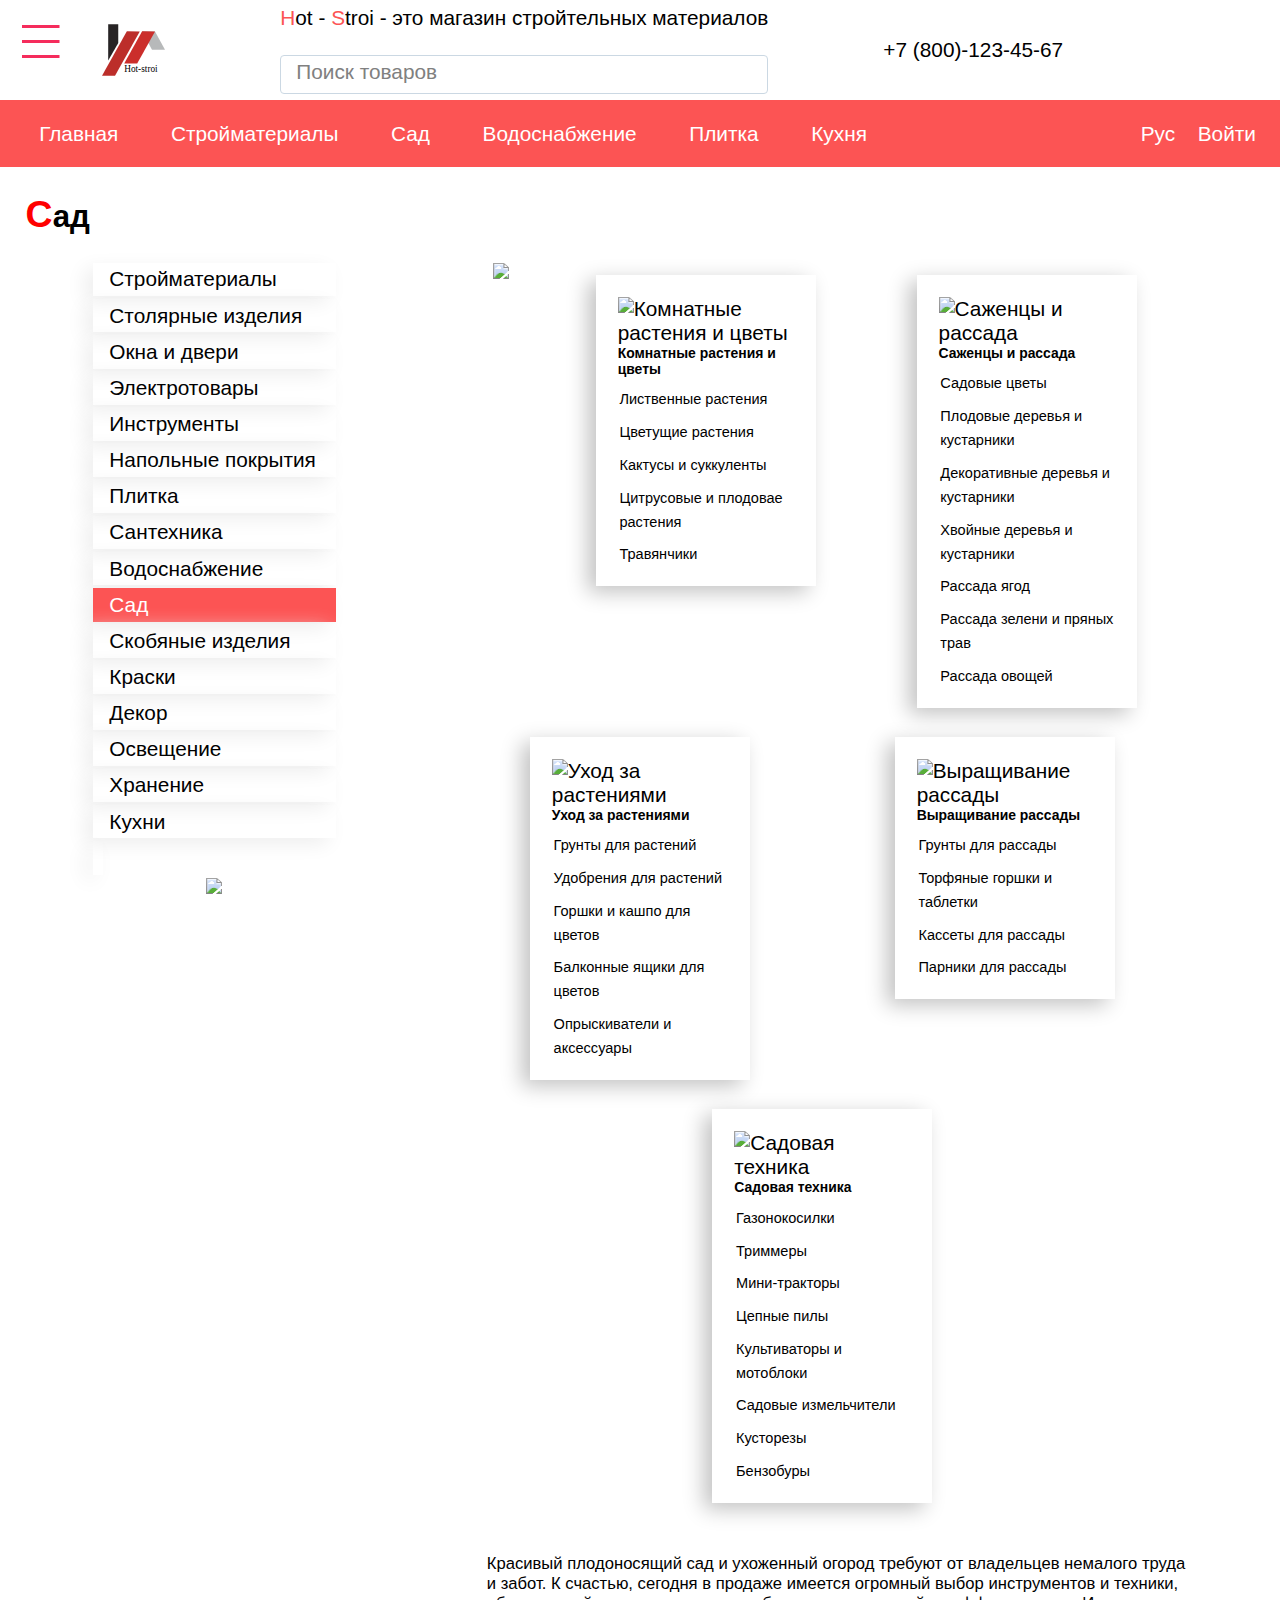
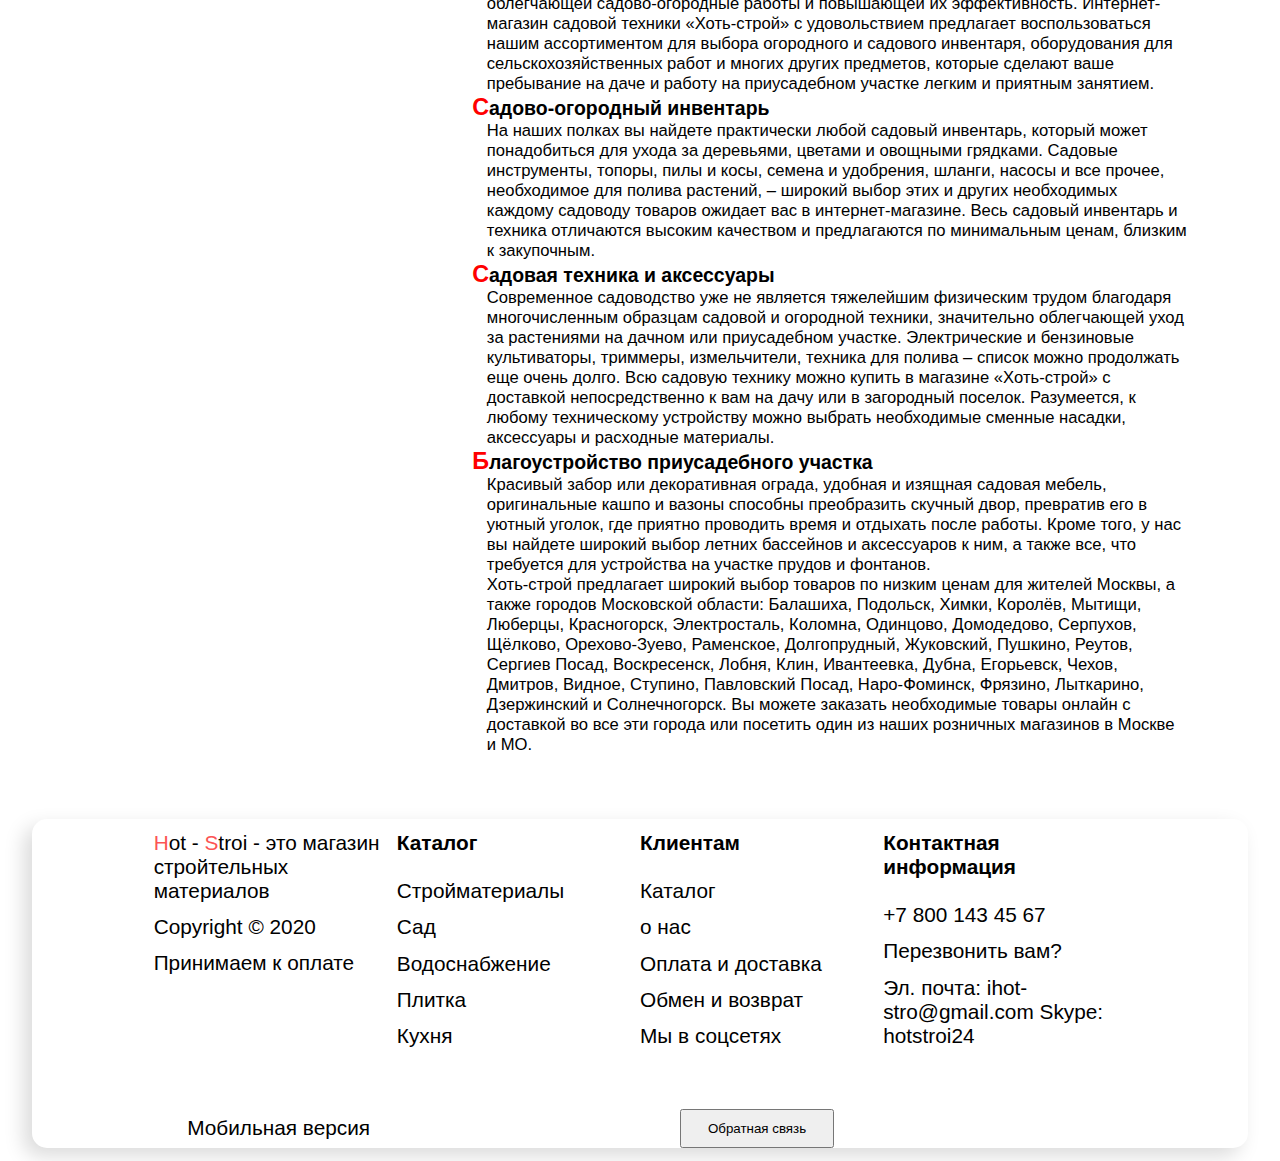
==== garden.html @ 4bb0a357 "Add files via upload" ====
<!DOCTYPE html>
<html lang="en">
<head>
    <title>Hot-Stroi</title>

    <meta charset="UTF-8">
    <meta name="viewport" content="width=device-width, initial-scale=1.0">

    <link rel="stylesheet" href="./style/style.css">
    <link rel="stylesheet" href="node_modules/@fortawesome/fontawesome-pro-5.13.0-web/css/all.min.css">
</head>
<body>
    <header class="header">
        <div class="b-container">
            <div class="b-menu">
                <div class="b-bun b-bun--top"></div>
                <div class="b-bun b-bun--mid"></div>
                <div class="b-bun b-bun--bottom"></div>
            </div>
        </div>

        <div class="b-nav">
            <li>
                <a href="/register.html">
                    <i class="far fa-file-user fa-2x">

                    </i> Войти
                </a>
            </li>

            <li class="active">
                <a href="/materials.html">
                    Стройматериалы
                </a>
            </li>
        
            <li>
                <a href="">
                    Столярные изделия
                </a>
            </li>
        
            <li>
                <a href="">
                    Окна и двери
                </a>                       
            </li>                
            <li>
                <a href="">
                    Электротовары
                </a>                       
            </li>
        
            <li>
                <a href="">
                    Инструменты
                </a>                       
            </li>
        
            <li>
                <a href="">
                    Напольные покрытия
                </a>                       
            </li>              
            <li>
                <a href="/tile.html">
                    Плитка
                </a>                      
            </li>
        
            <li>
                <a href="">
                    Сантехника
                </a>                     
            </li>
        
            <li>
                <a href="/water.html">
                    Водоснабжение
                </a>                   
            </li>
        
            <li>
                <a href="/garden.html">
                    Сад
                </a>              
            </li>
        
            <li>
                <a href="">
                    Скобяные изделия
                </a>           
            </li>
        
            <li>
                <a href="">
                    Краски
                </a>          
            </li>
        
            <li>
                <a href="">
                    Декор
                </a>                       
            </li>
        
            <li>
                <a href="">
                    Освещение
                </a>  
            </li>
        
            <li>
                <a href="">
                    Хранение
                </a>                       
            </li>
        
            <li>
                <a href="/kitchen.html">
                    Кухни
                </a>                     
            </li>
        </div>
        
        <img style="width: 5%; margin-left: 3%;" src="./img/Logo.svg" alt="">

        <div class="header-center">
            <div class="header-center-text">
                <p style="margin-bottom: 5%;">
                    <a style="color: #FC5454;">H</a>ot - 
                    <a style="color: #FC5454;">S</a>troi - это магазин стройтельных материалов 
                </p>
            </div>
            <div class="header-center-search">
                <div class="input-wrapper">
                    <input class="input" type="text" placeholder=" " data-placeholder="E-mail" required>
                    <span class="placeholder">Поиск товаров</span>
                </div>
            </div>
        </div>

        <div class="call-support">
            <span style="font-size: 2rem;">
                <i style="color: #FC5454;" class="far fa-phone"></i>
            </span>
            
            <p>+7 (800)-123-45-67</p>
        </div>

        <div style="margin: 1.5%;" class="basket">
            <span style="font-size: 1.6rem;">
                <i class="far fa-shopping-basket"></i>
            </span>
        </div>
    </header>

    <header class="header-mobile">
        <div class="b-container-mobile">
            <div class="b-menu-mobile">
                <div class="b-bun b-bun--top-mobile"></div>
                <div class="b-bun b-bun--mid-mobile"></div>
                <div class="b-bun b-bun--bottom-mobile"></div>
            </div>
        </div>

        <div class="b-nav-mobile">
            <li>
                <a href="/register.html">
                    <i class="far fa-file-user fa-2x">

                    </i> Войти
                </a>
            </li>

            <li class="active">
                <a href="/index.html">
                    Главная
                </a>
            </li>

            <li class="active">
                <a href="/materials.html">
                    Стройматериалы
                </a>
            </li>
        
            <li>
                <a href="">
                    Столярные изделия
                </a>
            </li>
        
            <li>
                <a href="">
                    Окна и двери
                </a>                       
            </li>                
            <li>
                <a href="">
                    Электротовары
                </a>                       
            </li>
        
            <li>
                <a href="">
                    Инструменты
                </a>                       
            </li>
        
            <li>
                <a href="">
                    Напольные покрытия
                </a>                       
            </li>              
            <li>
                <a href="/tile.html">
                    Плитка
                </a>                      
            </li>
        
            <li>
                <a href="">
                    Сантехника
                </a>                     
            </li>
        
            <li>
                <a href="/water.html">
                    Водоснабжение
                </a>                   
            </li>
        
            <li>
                <a href="/garden.html">
                    Сад
                </a>              
            </li>
        
            <li>
                <a href="">
                    Скобяные изделия
                </a>           
            </li>
        
            <li>
                <a href="">
                    Краски
                </a>          
            </li>
        
            <li>
                <a href="">
                    Декор
                </a>                       
            </li>
        
            <li>
                <a href="">
                    Освещение
                </a>  
            </li>
        
            <li>
                <a href="">
                    Хранение
                </a>                       
            </li>
        
            <li>
                <a href="/kitchen.html">
                    Кухни
                </a>                     
            </li>
        </div>

        <div class="serach">
            <span style="font-size: 1.6rem;">
                <i class="fas fa-search"></i>
            </span>
        </div>

        <div class="text">
            <p style="margin-bottom: 5%;">
                <a style="color: #FC5454;">H</a>ot - 
                <a style="color: #FC5454;">S</a>troi
            </p>
        </div>

        <div class="basket">
            <span style="font-size: 1.6rem;">
                <i class="fas fa-shopping-basket"></i>
            </span>
        </div>
    </header>





    <div class="navigation">
        <nav class="nav">
            <ul style="width: 70%;">
                <li><a href="/index.html">Главная</a></li>
                <li><a href="/materials.html">Стройматериалы</a></li>
                <li><a href="/garden.html">Сад</a></li>
                <li><a href="/water.html">Водоснабжение</a></li>
                <li><a href="/tile.html">Плитка</a></li>
                <li><a href="/kitchen.html">Кухня</a></li>
            </ul>

            <ul style="width: 30%; justify-content: flex-end">
                <li><a href="">Рус </a><i class="far fa-sort-down"></i></li>
                <li><a href="/register.html"><i class="far fa-file-user fa-2x"></i> Войти</a></li>
            </ul>
        </nav>

    </div>





    <h2 style="margin-top: 2%;">Сад</h2>

    <div class="materials-content">
        <aside class="catalog-left-panel">
            <nav class="leftmenu-small">
                <ul>
                    <li>
                        <a href="/materials.html">
                            Стройматериалы
                        </a>
                    </li>
                
                    <li>
                        <a href="">
                            Столярные изделия
                        </a>
                    </li>
                
                    <li>
                        <a href="">
                            Окна и двери
                        </a>                       
                    </li>                
                    <li>
                        <a href="">
                            Электротовары
                        </a>                       
                    </li>
                
                    <li>
                        <a href="">
                            Инструменты
                        </a>                       
                    </li>
                
                    <li>
                        <a href="">
                            Напольные покрытия
                        </a>                       
                    </li>              
                    <li>
                        <a href="/tile.html">
                            Плитка
                        </a>                      
                    </li>
                
                    <li>
                        <a href="">
                            Сантехника
                        </a>                     
                    </li>
                
                    <li>
                        <a href="/water.html">
                            Водоснабжение
                        </a>                   
                    </li>
                
                    <li class="active">
                        <a href="/garden.html">
                            Сад
                        </a>              
                    </li>
                
                    <li>
                        <a href="">
                            Скобяные изделия
                        </a>           
                    </li>
                
                    <li>
                        <a href="">
                            Краски
                        </a>          
                    </li>
                
                    <li>
                        <a href="">
                            Декор
                        </a>                       
                    </li>
                
                    <li>
                        <a href="">
                            Освещение
                        </a>  
                    </li>
                
                    <li>
                        <a href="">
                            Хранение
                        </a>                       
                    </li>
                
                    <li>
                        <a href="/kitchen.html">
                            Кухни
                        </a>                     
                    </li>
                
                    <li class="banner">
                        <a href="">
                            <img style="width: 18vw;" alt="" src="//res.cloudinary.com/lmru-test/image/upload/elbrus/images/kolichestvo_ogranicheno/vigodnaya_pokupka.png">
                        </a>
                    </li>
                </ul>
            </nav>
            
            <div class="root-banner section">
                <div class="root-banner_wrapper ">
                    <img style="width: 99%;" class="banner-image" src="//res.cloudinary.com/lmru-test/image/upload/f_auto,q_auto,c_pad,b_white,d_photoiscoming.png/elbrus/images/banners2020/predlozhenie-mesyaca-sad-2802.jpg">
                </div>
            </div>   
        </aside>

        <main class="materials-main">
            <div class="title-img">
                <picture>
                    <img style="width: 100%;" class="banner-image" src="//res.cloudinary.com/lmru-test/image/upload/f_auto,q_auto,c_pad,b_white,d_photoiscoming.png/elbrus/images/banners2020/tovary-dlya-dachi-i-sada-cat-h-2802.jpg">
                </picture>
            </div>
            <div class="section-card">
                <picture>
                    <img src="//res.cloudinary.com/lmru-test/image/upload/f_auto,q_auto,w_205,h_205,c_pad,b_white,d_photoiscoming.png/elbrus/images/category-images/09-sad/komnatnye-rasteniya-i-cvety-v2.jpg" alt="Комнатные растения и цветы">
                </picture>

                <h6>Комнатные растения и цветы</h3>

                <nav class="section-card-nav">
                    <ul>
                        <li>
                            <a href="">Лиственные растения</a>
                        </li>

                        <li>
                            <a href="">Цветущие растения</a>
                        </li>

                        <li>
                            <a href="">Кактусы и суккуленты</a>
                        </li>

                        <li>
                            <a href="">Цитрусовые и плодовае растения</a>
                        </li>

                        <li>
                            <a href="">Травянчики</a>
                        </li>
                    </ul>
                </nav>
            </div>
            <div class="section-card">
                <picture>
                    <img src="//res.cloudinary.com/lmru-test/image/upload/f_auto,q_auto,w_205,h_205,c_pad,b_white,d_photoiscoming.png/elbrus/images/category-images/09-sad/sazhency-i-rassada-v2.jpg" alt="Саженцы и рассада">
                </picture>

                <h6>Саженцы и рассада</h3>

                <nav class="section-card-nav">
                    <ul>
                        <li>
                            <a href="">Садовые цветы</a>
                        </li>

                        <li>
                            <a href="">Плодовые деревья и кустарники</a>
                        </li>

                        <li>
                            <a href="">Декоративные деревья и кустарники</a>
                        </li>

                        <li>
                            <a href="">Хвойные деревья и кустарники</a>
                        </li>

                        <li>
                            <a href="">Рассада ягод</a>
                        </li>

                        <li>
                            <a href="">Рассада зелени и пряных трав</a>
                        </li>

                        <li>
                            <a href="">Рассада овощей</a>
                        </li>
                    </ul>
                </nav>
            </div>

            <div class="section-card">
                <picture>
                    <img src="//res.cloudinary.com/lmru-test/image/upload/f_auto,q_auto,w_205,h_205,c_pad,b_white,d_photoiscoming.png/elbrus/images/category-images/09-sad/uhod-za-rasteniyami-v2.jpg" alt="Уход за растениями">
                </picture>

                <h6>Уход за растениями</h3>

                <nav class="section-card-nav">
                    <ul>   
                        <li>
                            <a href="">
                                <span class="section-card-text">Грунты для растений</span>
                            </a>
                        </li>

                        <li>
                            <a href="">
                                <span class="section-card-text">Удобрения для растений</span>
                            </a>
                        </li>

                        <li>
                            <a href="">
                                <span class="section-card-text">Горшки и кашпо для цветов</span>
                            </a>
                        </li>

                        <li>
                            <a href="">
                                <span class="section-card-text">Балконные ящики для цветов</span>
                            </a>
                        </li>

                        <li>
                            <a href="">
                                <span class="section-card-text">Опрыскиватели и аксессуары</span>
                            </a>
                        </li>
                    </ul>
                </nav>
            </div>

            <div class="section-card">
                <picture>
                    <img src="//res.cloudinary.com/lmru-test/image/upload/f_auto,q_auto,w_205,h_205,c_pad,b_white,d_photoiscoming.png/elbrus/images/category-images/09-sad/vyrashchivanie-rassady-v2.jpg" alt="Выращивание рассады">
                </picture>

                <h6>Выращивание рассады</h3>

                <nav class="section-card-nav">
                    <ul>   
                        <li>
                            <a href="">
                                <span class="section-card-text">Грунты для рассады</span>
                            </a>
                            
                        </li>

                        <li>
                            <a href="/catalogue/plity-pazogrebnevye/">
                                <span class="section-card-text">Торфяные горшки и таблетки</span>
                            </a>
                            
                        </li>

                        <li>
                            <a href="/catalogue/kirpich/">
                                <span class="section-card-text">Кассеты для рассады</span>
                            </a>
                            
                        </li>

                        <li>
                            <a href="/catalogue/steklobloki/">
                                <span class="section-card-text">Парники для рассады</span>
                            </a>
                            
                        </li>
                    </ul>
                </nav>
            </div>

            <div class="section-card">
                <picture>
                    <img src="//res.cloudinary.com/lmru-test/image/upload/f_auto,q_auto,w_205,h_205,c_pad,b_white,d_photoiscoming.png/elbrus/images/category-images/09-sad/sadovaya-tehnika-v2.jpg" alt="Садовая техника">
                </picture>

                <h6>Садовая техника</h3>

                <nav class="section-card-nav">
                    <ul>   
                        <li>
                            <a href="">
                                <span class="section-card-text">Газонокосилки</span>
                            </a>
                        </li>

                        <li>
                            <a href="">
                                <span class="section-card-text">Триммеры</span>
                            </a>
                        </li>

                        <li>
                            <a href="">
                                <span class="section-card-text">Мини-тракторы</span>
                            </a>
                        </li>

                        <li>
                            <a href="">
                                <span class="section-card-text">Цепные пилы</span>
                            </a>
                        </li>

                        <li>
                            <a href="">
                                <span class="section-card-text">Культиваторы и мотоблоки</span>
                            </a>
                        </li>

                        <li class="additional additional-hide">
                            <a href="">
                                <span class="section-card-text">Садовые измельчители</span>
                            </a>
                        </li>

                        <li class="additional additional-hide">
                            <a href="">
                                <span class="section-card-text">Кусторезы</span>
                            </a>
                        </li>
 
                        <li class="additional additional-hide">
                            <a href="">
                                <span class="section-card-text">Бензобуры</span>
                            </a>
                        </li>
                    </ul>
                </nav>
            </div>

            <div class="catalog-first-section section">
                <div class="category-description">
                    <div class="layout">
                        <div class="text">
                            <p>Красивый плодоносящий сад и ухоженный огород требуют от владельцев немалого труда и забот. 
                                К счастью, сегодня в продаже имеется огромный выбор инструментов и техники, облегчающей 
                                садово-огородные работы и повышающей их эффективность. Интернет-магазин садовой техники 
                                «Хоть-строй» с удовольствием предлагает воспользоваться нашим ассортиментом для выбора 
                                огородного и садового инвентаря, оборудования для сельскохозяйственных работ и многих других 
                                предметов, которые сделают ваше пребывание на даче и работу на приусадебном участке легким и 
                                приятным занятием.</p><h3>Садово-огородный инвентарь</h3><p>На наших полках вы найдете практически 
                                любой садовый инвентарь, который может понадобиться для ухода за деревьями, цветами и овощными 
                                грядками. Садовые инструменты, топоры, пилы и косы, семена и удобрения, шланги, насосы и все 
                                прочее, необходимое для полива растений, – широкий выбор этих и других необходимых каждому 
                                садоводу товаров ожидает вас в интернет-магазине. Весь садовый инвентарь и техника отличаются 
                                высоким качеством и предлагаются по минимальным ценам, близким к закупочным.</p><h3>Садовая 
                                техника и аксессуары</h3><p>Современное садоводство уже не является тяжелейшим физическим 
                                трудом благодаря многочисленным образцам садовой и огородной техники, значительно 
                                облегчающей уход за растениями на дачном или приусадебном участке. Электрические и 
                                бензиновые культиваторы, триммеры, измельчители, техника для полива – список можно 
                                продолжать еще очень долго. Всю садовую технику можно купить в магазине «Хоть-строй» 
                                с доставкой непосредственно к вам на дачу или в загородный поселок. Разумеется, к 
                                любому техническому устройству можно выбрать необходимые сменные насадки, аксессуары и 
                                расходные материалы.</p><h3>Благоустройство приусадебного участка</h3><p>Красивый 
                                забор или декоративная ограда, удобная и изящная садовая мебель, оригинальные кашпо 
                                и вазоны способны преобразить скучный двор, превратив его в уютный уголок, где 
                                приятно проводить время и отдыхать после работы. Кроме того, у нас вы найдете широкий 
                                выбор летних бассейнов и аксессуаров к ним, а также все, что требуется для устройства 
                                на участке прудов и фонтанов.</p><p>Хоть-строй предлагает широкий выбор товаров по 
                                низким ценам для жителей Москвы, а также городов Московской области: Балашиха, 
                                Подольск, Химки, Королёв, Мытищи, Люберцы, Красногорск, Электросталь, Коломна, 
                                Одинцово, Домодедово, Серпухов, Щёлково, Орехово-Зуево, Раменское, Долгопрудный, 
                                Жуковский, Пушкино, Реутов, Сергиев Посад, Воскресенск, Лобня, Клин, Ивантеевка, Дубна, 
                                Егорьевск, Чехов, Дмитров, Видное, Ступино, Павловский Посад, Наро-Фоминск, Фрязино, Лыткарино, 
                                Дзержинский и Солнечногорск. Вы можете заказать необходимые товары онлайн с доставкой во все эти 
                                города или посетить один из наших розничных <a href="/index.html">магазинов в Москве и МО</a>.
                            </p>
                        </div>
                    </div>
                </div>
            </div>
        </main>
    </div>





    <footer class="footer">
        <div class="footer-main-content">
            <div class="footer-column">
                <p style="font-weight: 500;"><a style="color: #FC5454;">H</a>ot - <a style="color: #FC5454;">S</a>troi - это магазин стройтельных материалов </p>
                <p style="margin-top: 5%;">Copyright © 2020 </p>
                <p>Принимаем к оплате</p>
                <div class="pay">
                    <i style="color: red;" class="fab fa-cc-visa fa-2x"></i>
                    <i style="color: red;" class="fab fa-cc-mastercard fa-2x"></i>
                </div>
            </div>

            <div class="footer-column">
                <p>Каталог</p>
                <p><a href="./materials.html">Стройматериалы</a></p>
                <p><a href="./garden.html">Сад</a></p>
                <p><a href="./water.html"></a>Водоснабжение</p>
                <p><a href="./tile.html">Плитка</a></p>
                <p><a href="./kitchen.html">Кухня</a></p>
            </div>
            <div class="footer-column">
                <p>Клиентам</p>
                <p>Каталог</p>
                <p>о нас</p>
                <p>Оплата и доставка</p>
                <p>Обмен и возврат</p>
                <p>Мы в соцсетях</p>
            </div>
            <div class="footer-column">
                <p>Контактная информация</p>
                <p>+7 800 143 45 67</p>
                <p>Перезвонить вам?</p>
                <p>Эл. почта: ihot-stro@gmail.com
                    Skype: hotstroi24</p>
            </div>
        </div>

        <div class="footer-bottom">
            <div class="footer-bottom-mobile">
                <p><i style="color: red;" class="fas fa-mobile-alt fa-3x"></i> Мобильная версия</p>
            </div>
            <div class="feedback">
                <button id="feed-button" class="open-feed jump" data-toggle-id="subscribe">
                    Обратная связь
                </button>
            </div>
            <div style="margin-bottom: 2%" class="footer-bottom-social">
                <i style="color: red;" class="fab fa-vk fa-3x"></i>
                <i style="color: red;" class="fab fa-twitter fa-3x"></i>
                <i style="color: red;" class="fab fa-telegram-plane fa-3x"></i>
            </div>
        </div>
    </footer>

    <div class="ufive-feedback">
        <section id="feedback">
            <h1>Форма обратной связи</h1>
            <form>
        
                <div class="field name-box">
                    <input type="text" id="name" placeholder="Как Вас зовут?" />
                    <label for="name">Имя</label>
                </div>
            
                <div class="field email-box">
                    <input type="text" id="email" placeholder="Ваш e-mail адрес" />
                    <label for="email">E-mail</label>
                </div>
            
                <div class="field msg-box">
                    <textarea id="msg" rows="4" placeholder="Излагайте ваш вопрос четко и подробно" /></textarea>
                    <label for="msg">Текст</label>
                </div>
            
                <input class="button" type="submit" value="Отправить" />
            </form>
        </section>
    </div>

    <footer class="footer-mobile">
        <nav class="footer-mobile-nav">
            <ul>
                <li>
                    <a style="color: #FC5454;" href="">+7 (800)-123-45-67</a>
                </li>

                <li>
                    <a href="">Контактная информация</a>
                </li>

                <li>
                    <a href="">Полная версия сайта</a>
                </li>

                <li>
                    <a href="">О компании</a>
                </li>

                <li>
                    <a href="">Copyright © 2020 </a>
                </li>
            </ul>
        </nav>
    </footer>

    <footer class="footer-laptop">
        <div style="margin-bottom: 5%;" class="footer-column">
            <p style="font-weight: 500;"><a style="color: #FC5454;">H</a>ot - <a style="color: #FC5454;">S</a>troi - это магазин стройтельных материалов </p>
            <p style="margin-top: 5%;">Copyright © 2020 </p>
            <p>Принимаем к оплате</p>
            <div class="pay">
                <i style="color: red;" class="fab fa-cc-visa fa-2x"></i>
                <i style="color: red;" class="fab fa-cc-mastercard fa-2x"></i>
            </div>
        </div>

        <nav class="footer-mobile-nav">
            <ul>
                <li>
                    <a style="color: #FC5454;" href="">+7 (800)-123-45-67</a>
                </li>

                <li>
                    <a href="">Контактная информация</a>
                </li>

                <li>
                    <a href="">Полная версия сайта</a>
                </li>

                <li>
                    <a href="">О компании</a>
                </li>

                <li>
                    <a href="">Copyright © 2020 </a>
                </li>
            </ul>
        </nav>
    </footer>



    
    <script src="/js/script.js"></script>

    <script>
        ( function () {
    const burgerMenu = document.getElementsByClassName('b-menu')[0];
    const burgerContain = document.getElementsByClassName('b-container')[0];
    const burgerNav = document.getElementsByClassName('b-nav')[0];

    burgerMenu.addEventListener('click', function toggleClasses() {
        [document.body, burgerContain, burgerNav].forEach( function (el) {
            el.classList.toggle('open');
        });
    }, false);
})();


//mobile
( function () {
    const burgerMenu = document.getElementsByClassName('b-menu-mobile')[0];
    const burgerContain = document.getElementsByClassName('b-container-mobile')[0];
    const burgerNav = document.getElementsByClassName('b-nav-mobile')[0];

    burgerMenu.addEventListener('click', function toggleClasses() {
        [document.body, burgerContain, burgerNav].forEach(function (el) {
            el.classList.toggle('open');
        });
    }, false);
})();
    </script>
</body>
</html>
---- style/style.css ----
*{margin:0;padding:0;-webkit-box-sizing:border-box;box-sizing:border-box;}html{font-size:1.3rem;font-family:-apple-system,BlinkMacSystemFont,'Segoe UI',Roboto,Oxygen,Ubuntu,Cantarell,'Open Sans','Helvetica Neue',sans-serif;}body{width:100%;height:100%;}p::-moz-selection{color:#fd3f3f;background:white;}p::selection{color:#fd3f3f;background:white;}h2::first-letter,h3::first-letter{color:red;font-size:120%;}i:hover{-webkit-transition:.5s;transition:.5s;-webkit-animation-timing-function:cubic-bezier(0,1.07,1,.29);animation-timing-function:cubic-bezier(0,1.07,1,.29);color:black!important;-webkit-transform:scale(1.2);transform:scale(1.2);}@media screen and (max-width:425px){html{font-size:1.2rem}.header-mobile{display:-webkit-box!important;display:-ms-flexbox!important;display:flex!important;-webkit-box-align:center;-ms-flex-align:center;align-items:center;-ms-flex-pack:distribute;justify-content:space-around;-webkit-box-orient:horizontal;-webkit-box-direction:normal;-ms-flex-direction:row;flex-direction:row;width:100%;padding:.5%}.header-mobile .text{font-size:1.45em}.header-mobile .burger:hover .navigation-mobile{display:-webkit-box!important;display:-ms-flexbox!important;display:flex!important}.header-mobile .serach{margin-left:10%}@-webkit-keyframes slideInLeft{0%{-webkit-transform:translate3d(-250px,0,0);transform:translate3d(-250px,0,0);visibility:visible}100%{-webkit-transform:translate3d(0,0,0);transform:translate3d(0,0,0)}}@keyframes slideInLeft{0%{-webkit-transform:translate3d(-250px,0,0);transform:translate3d(-250px,0,0);visibility:visible}100%{-webkit-transform:translate3d(0,0,0);transform:translate3d(0,0,0)}}@-webkit-keyframes slideOutLeft{0%{-webkit-transform:translate3d(0,0,0);transform:translate3d(0,0,0)}100%{-webkit-transform:translate3d(-250px,0,0);transform:translate3d(-250px,0,0);visibility:hidden}}@keyframes slideOutLeft{0%{-webkit-transform:translate3d(0,0,0);transform:translate3d(0,0,0)}100%{-webkit-transform:translate3d(-250px,0,0);transform:translate3d(-250px,0,0);visibility:hidden}}.header-mobile .b-nav-mobile{position:absolute;width:100%;z-index:11;background:#f7416bec;-webkit-transform:translateY(42%);transform:translateY(42%)}.header-mobile .b-nav-mobile:not(.open){visibility:hidden}.header-mobile .b-nav-mobile li{color:#444444;list-style-type:none;padding:10px;text-align:center;-webkit-transform:translateX(-250px);transform:translateX(-250px)}.header-mobile .b-nav-mobile li a{font-size:1.2em;color:white}.header-mobile .b-nav-mobile li:not(.open){-webkit-animation-duration:.4s;animation-duration:.4s;-webkit-animation-fill-mode:both;animation-fill-mode:both;-webkit-animation-name:slideOutLeft;animation-name:slideOutLeft}.header-mobile .b-nav-mobile li:first-child{padding-top:70px}.header-mobile .b-nav-mobile.open{visibility:visible}.header-mobile .b-nav-mobile.open li{-webkit-animation-duration:.4s;animation-duration:.4s;-webkit-animation-fill-mode:both;animation-fill-mode:both;-webkit-animation-name:slideInLeft;animation-name:slideInLeft}.header-mobile .b-link-mobile{background:transparent;border-left:rgba(68,68,68,0) solid 2px;color:#444444;font-family:Helvetica-Neue,Helvetica,Arial,sans-serif;font-size:30px;font-weight:400;margin-left:0;text-decoration:none;-webkit-transition:all .4s ease;transition:all .4s ease;width:auto}.header-mobile .b-link-mobile:hover,.header-mobile .b-link-mobile--active{border-left:#444444 solid 2px;padding-left:30px}.header-mobile .b-menu-mobile{background:white;border:white solid 2px;border-radius:50%;cursor:pointer;display:inline-block;height:40px;padding-left:5.5px;padding-top:7.5px;position:relative;-webkit-transition:all .4s ease;transition:all .4s ease;-webkit-user-select:none;-moz-user-select:none;-ms-user-select:none;user-select:none;width:40px;z-index:12}.header-mobile .b-menu-mobile:hover{border:#F52C5C solid 2px}.header-mobile .b-bun{background:#F52C5C;position:relative;-webkit-transition:all .4s ease;transition:all .4s ease}.header-mobile .b-bun--top-mobile{height:2px;top:0;width:25px}.header-mobile .b-bun--mid-mobile{height:2px;top:8px;width:25px}.header-mobile .b-bun--bottom-mobile{height:2px;top:16px;width:25px}.header-mobile .b-brand-mobile{color:white;font-family:Helvetica-Neue,Helvetica,Arial,sans-serif;font-size:30px;font-weight:400;margin-left:30px;position:relative;text-decoration:none;top:-9.28571px;-webkit-transition:all .4s ease;transition:all .4s ease;z-index:13}.header-mobile .b-container-mobile{height:40px;left:0;position:absolute;top:0}.header-mobile .b-container-mobile:hover:not(.open) .bun-top-mobile,.header-mobile .b-container-mobile:hover:not(.open) .bun-mid-mobile,.header-mobile .b-container-mobile:hover:not(.open) .bun-bottom-mobile{background:#F52C5C!important}.header-mobile .b-container-mobile.open .b-main-mobile{border:#F52C5C solid 2px}.header-mobile .b-container-mobile.open .b-bun--top-mobile{background:#F52C5C!important;top:9px;-webkit-transform:rotate(45deg);transform:rotate(45deg)}.header-mobile .b-container-mobile.open .b-bun--mid-mobile{opacity:0}.header-mobile .b-container-mobile.open .b-bun--bottom-mobile{background:#F52C5C!important;top:5px;-webkit-transform:rotate(-45deg);transform:rotate(-45deg)}.header-mobile .b-container-mobile.open .b-brand-mobile{color:#F52C5C}.image-mobile{display:-webkit-box!important;display:-ms-flexbox!important;display:flex!important;-webkit-box-pack:end;-ms-flex-pack:end;justify-content:flex-end;-webkit-box-align:end;-ms-flex-align:end;align-items:flex-end;background-image:url("/img/image 30 (1).png");background-size:cover;height:450px}.image-mobile .image-message{display:-webkit-box;display:-ms-flexbox;display:flex;-webkit-box-pack:center;-ms-flex-pack:center;justify-content:center;-webkit-box-align:center;-ms-flex-align:center;align-items:center;height:15%;width:45%;background:#FC5454;text-align:center;vertical-align:middle;padding:2.5%;color:white}.carusel-mobile{margin-top:2%;display:block!important}.carusel-mobile .carusel-content{display:-webkit-box;display:-ms-flexbox;display:flex;-ms-flex-pack:distribute;justify-content:space-around;-webkit-box-align:center;-ms-flex-align:center;align-items:center;-webkit-box-orient:horizontal;-webkit-box-direction:normal;-ms-flex-direction:row;flex-direction:row;-ms-flex-wrap:wrap;flex-wrap:wrap}.carusel-mobile .carusel-item{display:-webkit-box;display:-ms-flexbox;display:flex;-webkit-box-orient:vertical;-webkit-box-direction:normal;-ms-flex-direction:column;flex-direction:column;-webkit-box-pack:center;-ms-flex-pack:center;justify-content:center;-webkit-box-align:center;-ms-flex-align:center;align-items:center;width:50%;margin-top:5%}.carusel-mobile img{width:100%}.carusel-mobile .carusel-title{width:120%;margin-top:5%;margin-bottom:15%;font-size:1.2em}.carusel-mobile .dots{display:-webkit-box;display:-ms-flexbox;display:flex;-webkit-box-pack:center;-ms-flex-pack:center;justify-content:center;-webkit-box-align:center;-ms-flex-align:center;align-items:center;-webkit-box-shadow:-5px 15px 20px silver;box-shadow:-5px 15px 20px silver;padding:2%;margin-top:5%}.carusel-mobile .carusel-nav{display:-webkit-box;display:-ms-flexbox;display:flex;-webkit-box-orient:horizontal;-webkit-box-direction:normal;-ms-flex-direction:row;flex-direction:row;-ms-flex-pack:distribute;justify-content:space-around;-webkit-box-align:center;-ms-flex-align:center;align-items:center;padding:1%;margin-top:5%;margin-bottom:5%}.carusel-mobile .carusel-nav ul{width:100%;display:-webkit-box;display:-ms-flexbox;display:flex;-ms-flex-pack:distribute;justify-content:space-around;-webkit-box-align:center;-ms-flex-align:center;align-items:center;-ms-flex-wrap:nowrap;flex-wrap:nowrap;-webkit-box-orient:horizontal;-webkit-box-direction:normal;-ms-flex-direction:row;flex-direction:row;list-style-type:none}.carusel-mobile .carusel-nav ul a{text-decoration:none;font-size:1.3em;color:black}.carusel-mobile .carusel-nav .active{font-weight:bold}.manufacturers-mobile{display:block!important;margin-top:5%}.manufacturers-mobile .manufacturers-content{width:100%;display:-webkit-box;display:-ms-flexbox;display:flex;-webkit-box-orient:vertical;-webkit-box-direction:normal;-ms-flex-direction:column;flex-direction:column;-webkit-box-pack:space-evenly;-ms-flex-pack:space-evenly;justify-content:space-evenly;-ms-flex-wrap:wrap;flex-wrap:wrap;-webkit-box-align:center;-ms-flex-align:center;align-items:center;-ms-flex-preferred-size:2;flex-basis:2;margin:0 auto}.manufacturers-mobile .manufacturers-content img{margin-top:10%;width:50%}.about-mobile{display:block!important;margin-top:5%}.about-mobile .about-content{width:80%;display:-webkit-box;display:-ms-flexbox;display:flex;-ms-flex-pack:distribute;justify-content:space-around;-webkit-box-orient:vertical;-webkit-box-direction:normal;-ms-flex-direction:column;flex-direction:column;margin:5% auto}.about-mobile .about-content p{width:95%;margin-top:10%}.footer-mobile{display:-webkit-box!important;display:-ms-flexbox!important;display:flex!important;-webkit-box-pack:center;-ms-flex-pack:center;justify-content:center;-webkit-box-align:center;-ms-flex-align:center;align-items:center;-webkit-box-orient:vertical;-webkit-box-direction:normal;-ms-flex-direction:column;flex-direction:column;width:95%;margin:7% auto;padding:5%;-webkit-box-shadow:-8px 8px 20px #adadad;box-shadow:-8px 8px 20px #adadad;border-radius:15px;text-align:center}.footer-mobile ul{display:-webkit-box;display:-ms-flexbox;display:flex;-webkit-box-orient:vertical;-webkit-box-direction:normal;-ms-flex-direction:column;flex-direction:column;list-style-type:none}.footer-mobile ul li{margin-top:5%}.navigation,.image,.footer-laptop,.manufacturers,.header,.about,.footer,.carusel{display:none!important}.materials-content .catalog-left-panel{display:none!important}.materials-content .materials-main{width:95%!important;font-size:1.5em}.materials-content .materials-main .section-card{width:80%!important}.materials-content .materials-main .section-card ul{margin-left:5%}.materials-content .materials-main .section-card picture{width:100%!important}.materials-content .materials-main .section-card picture img{width:100%!important}.login-wrap{height:1000px!important;-webkit-transform:translateY(-10%);transform:translateY(-10%)}.login-wrap .tab{font-size:1.5em!important}.login-wrap .label{font-size:1.2em!important}.login-wrap input{font-size:1.1em!important}.login-html{width:100%!important;padding:5%!important;-webkit-transform:translateY(4%);transform:translateY(4%)}.open-feed{width:100%!important;padding:10%}}@media screen and (max-width:375px){html{font-size:1.25rem}.materials-content{font-size:1.1em}}@media screen and (max-width:320px){html{font-size:1.2rem}.materials-content{font-size:1em}}@media screen and (max-width:768px){html{font-size:1.3rem}.open-feed{width:100%!important;padding:10%}.header-mobile{display:-webkit-box!important;display:-ms-flexbox!important;display:flex!important;-webkit-box-align:center;-ms-flex-align:center;align-items:center;-ms-flex-pack:distribute;justify-content:space-around;-webkit-box-orient:horizontal;-webkit-box-direction:normal;-ms-flex-direction:row;flex-direction:row;width:100%;padding:.5%}.header-mobile .text{font-size:1.45em}.header-mobile .burger:hover .navigation-mobile{display:-webkit-box!important;display:-ms-flexbox!important;display:flex!important}.header-mobile .serach{margin-left:10%}@-webkit-keyframes slideInLeft{0%{-webkit-transform:translate3d(-250px,0,0);transform:translate3d(-250px,0,0);visibility:visible}100%{-webkit-transform:translate3d(0,0,0);transform:translate3d(0,0,0)}}@keyframes slideInLeft{0%{-webkit-transform:translate3d(-250px,0,0);transform:translate3d(-250px,0,0);visibility:visible}100%{-webkit-transform:translate3d(0,0,0);transform:translate3d(0,0,0)}}@-webkit-keyframes slideOutLeft{0%{-webkit-transform:translate3d(0,0,0);transform:translate3d(0,0,0)}100%{-webkit-transform:translate3d(-250px,0,0);transform:translate3d(-250px,0,0);visibility:hidden}}@keyframes slideOutLeft{0%{-webkit-transform:translate3d(0,0,0);transform:translate3d(0,0,0)}100%{-webkit-transform:translate3d(-250px,0,0);transform:translate3d(-250px,0,0);visibility:hidden}}.header-mobile .b-nav-mobile{position:absolute;width:100%;z-index:11;background:#f7416bec;-webkit-transform:translateY(42%);transform:translateY(42%)}.header-mobile .b-nav-mobile:not(.open){visibility:hidden}.header-mobile .b-nav-mobile li{color:#444444;list-style-type:none;padding:10px;text-align:center;-webkit-transform:translateX(-250px);transform:translateX(-250px)}.header-mobile .b-nav-mobile li a{font-size:1.2em;color:white}.header-mobile .b-nav-mobile li:not(.open){-webkit-animation-duration:.4s;animation-duration:.4s;-webkit-animation-fill-mode:both;animation-fill-mode:both;-webkit-animation-name:slideOutLeft;animation-name:slideOutLeft}.header-mobile .b-nav-mobile li:first-child{padding-top:70px}.header-mobile .b-nav-mobile.open{visibility:visible}.header-mobile .b-nav-mobile.open li{-webkit-animation-duration:.4s;animation-duration:.4s;-webkit-animation-fill-mode:both;animation-fill-mode:both;-webkit-animation-name:slideInLeft;animation-name:slideInLeft}.header-mobile .b-link-mobile{background:transparent;border-left:rgba(68,68,68,0) solid 2px;color:#444444;font-family:Helvetica-Neue,Helvetica,Arial,sans-serif;font-size:30px;font-weight:400;margin-left:0;text-decoration:none;-webkit-transition:all .4s ease;transition:all .4s ease;width:auto}.header-mobile .b-link-mobile:hover,.header-mobile .b-link-mobile--active{border-left:#444444 solid 2px;padding-left:30px}.header-mobile .b-menu-mobile{background:white;border:white solid 2px;border-radius:50%;cursor:pointer;display:inline-block;height:40px;padding-left:5.5px;padding-top:7.5px;position:relative;-webkit-transition:all .4s ease;transition:all .4s ease;-webkit-user-select:none;-moz-user-select:none;-ms-user-select:none;user-select:none;width:40px;z-index:12}.header-mobile .b-menu-mobile:hover{border:#F52C5C solid 2px}.header-mobile .b-bun{background:#F52C5C;position:relative;-webkit-transition:all .4s ease;transition:all .4s ease}.header-mobile .b-bun--top-mobile{height:2px;top:0;width:25px}.header-mobile .b-bun--mid-mobile{height:2px;top:8px;width:25px}.header-mobile .b-bun--bottom-mobile{height:2px;top:16px;width:25px}.header-mobile .b-brand-mobile{color:white;font-family:Helvetica-Neue,Helvetica,Arial,sans-serif;font-size:30px;font-weight:400;margin-left:30px;position:relative;text-decoration:none;top:-9.28571px;-webkit-transition:all .4s ease;transition:all .4s ease;z-index:13}.header-mobile .b-container-mobile{height:40px;left:0;position:absolute;top:0;margin:1%}.header-mobile .b-container-mobile:hover:not(.open) .bun-top-mobile,.header-mobile .b-container-mobile:hover:not(.open) .bun-mid-mobile,.header-mobile .b-container-mobile:hover:not(.open) .bun-bottom-mobile{background:#F52C5C!important}.header-mobile .b-container-mobile.open .b-main-mobile{border:#F52C5C solid 2px}.header-mobile .b-container-mobile.open .b-bun--top-mobile{background:#F52C5C!important;top:9px;-webkit-transform:rotate(45deg);transform:rotate(45deg)}.header-mobile .b-container-mobile.open .b-bun--mid-mobile{opacity:0}.header-mobile .b-container-mobile.open .b-bun--bottom-mobile{background:#F52C5C!important;top:5px;-webkit-transform:rotate(-45deg);transform:rotate(-45deg)}.header-mobile .b-container-mobile.open .b-brand-mobile{color:#F52C5C}.image-mobile{display:-webkit-box!important;display:-ms-flexbox!important;display:flex!important;-webkit-box-pack:end;-ms-flex-pack:end;justify-content:flex-end;-webkit-box-align:end;-ms-flex-align:end;align-items:flex-end;background-image:url("/img/image 30 (1).png");background-size:cover;height:550px}.image-mobile .image-message{display:-webkit-box;display:-ms-flexbox;display:flex;-webkit-box-pack:center;-ms-flex-pack:center;justify-content:center;-webkit-box-align:center;-ms-flex-align:center;align-items:center;height:15%;width:45%;background:#FC5454;text-align:center;vertical-align:middle;padding:2.5%;color:white}.carusel-mobile{margin-top:2%;display:block!important}.carusel-mobile .carusel-content{display:-webkit-box;display:-ms-flexbox;display:flex;-ms-flex-pack:distribute;justify-content:space-around;-webkit-box-align:center;-ms-flex-align:center;align-items:center;-webkit-box-orient:horizontal;-webkit-box-direction:normal;-ms-flex-direction:row;flex-direction:row;-ms-flex-wrap:wrap;flex-wrap:wrap}.carusel-mobile .carusel-item{display:-webkit-box;display:-ms-flexbox;display:flex;-webkit-box-orient:vertical;-webkit-box-direction:normal;-ms-flex-direction:column;flex-direction:column;-webkit-box-pack:center;-ms-flex-pack:center;justify-content:center;-webkit-box-align:center;-ms-flex-align:center;align-items:center;width:30%;margin-top:5%}.carusel-mobile img{width:100%}.carusel-mobile .carusel-title{width:120%;margin-top:5%;margin-bottom:15%;font-size:1.2em}.carusel-mobile .dots{display:-webkit-box;display:-ms-flexbox;display:flex;-webkit-box-pack:center;-ms-flex-pack:center;justify-content:center;-webkit-box-align:center;-ms-flex-align:center;align-items:center;-webkit-box-shadow:-5px 15px 20px silver;box-shadow:-5px 15px 20px silver;padding:2%;margin-top:5%}.carusel-mobile .carusel-nav{display:-webkit-box;display:-ms-flexbox;display:flex;-webkit-box-orient:horizontal;-webkit-box-direction:normal;-ms-flex-direction:row;flex-direction:row;-ms-flex-pack:distribute;justify-content:space-around;-webkit-box-align:center;-ms-flex-align:center;align-items:center;padding:1%;margin-top:5%;margin-bottom:5%}.carusel-mobile .carusel-nav ul{width:100%;display:-webkit-box;display:-ms-flexbox;display:flex;-ms-flex-pack:distribute;justify-content:space-around;-webkit-box-align:center;-ms-flex-align:center;align-items:center;-ms-flex-wrap:nowrap;flex-wrap:nowrap;-webkit-box-orient:horizontal;-webkit-box-direction:normal;-ms-flex-direction:row;flex-direction:row;list-style-type:none}.carusel-mobile .carusel-nav ul a{text-decoration:none;font-size:1.3em;color:black}.carusel-mobile .carusel-nav .active{font-weight:bold}.manufacturers-mobile{display:block!important;margin-top:5%}.manufacturers-mobile .manufacturers-content{width:100%;display:-webkit-box;display:-ms-flexbox;display:flex;-webkit-box-orient:vertical;-webkit-box-direction:normal;-ms-flex-direction:column;flex-direction:column;-webkit-box-pack:space-evenly;-ms-flex-pack:space-evenly;justify-content:space-evenly;-ms-flex-wrap:wrap;flex-wrap:wrap;-webkit-box-align:center;-ms-flex-align:center;align-items:center;-ms-flex-preferred-size:2;flex-basis:2;margin:0 auto}.manufacturers-mobile .manufacturers-content img{margin-top:10%;width:40%}.about-mobile{display:block!important;margin-top:5%}.about-mobile .about-content{width:80%;display:-webkit-box;display:-ms-flexbox;display:flex;-ms-flex-pack:distribute;justify-content:space-around;-ms-flex-wrap:wrap;flex-wrap:wrap;-webkit-box-orient:horizontal;-webkit-box-direction:normal;-ms-flex-direction:row;flex-direction:row;margin:5% auto}.about-mobile .about-content p{width:300px;margin-top:10%}.footer-laptop{display:-webkit-box!important;display:-ms-flexbox!important;display:flex!important;-webkit-box-pack:center;-ms-flex-pack:center;justify-content:center;-webkit-box-align:center;-ms-flex-align:center;align-items:center;-webkit-box-orient:vertical;-webkit-box-direction:normal;-ms-flex-direction:column;flex-direction:column;width:95%;margin:7% auto;padding:5%;-webkit-box-shadow:-8px 8px 20px #adadad;box-shadow:-8px 8px 20px #adadad;border-radius:15px;text-align:center}.footer-laptop ul{display:-webkit-box;display:-ms-flexbox;display:flex;-webkit-box-orient:vertical;-webkit-box-direction:normal;-ms-flex-direction:column;flex-direction:column;list-style-type:none}.footer-laptop ul li{margin-top:5%}.navigation,.image,.manufacturers,.header,.about,.footer,.footer-mobile,.carusel{display:none!important}.materials-content .catalog-left-panel{display:none!important}.materials-content .materials-main{width:95%!important;font-size:1.5em}.materials-content .materials-main .section-card{width:35%}.materials-content .materials-main .section-card ul{margin-left:5%}.materials-content .materials-main .section-card picture{width:100%!important}.materials-content .materials-main .section-card picture img{width:100%!important}.login-wrap{height:900px!important;-webkit-transform:translateY(-10%);transform:translateY(-10%)}.login-wrap .tab{font-size:1.5em!important}.login-wrap .label{font-size:1.2em!important}.login-wrap input{font-size:1.1em!important}}@media screen and (max-width:1024px){html{font-size:1.3rem}.header-mobile{display:-webkit-box!important;display:-ms-flexbox!important;display:flex!important;-webkit-box-align:center;-ms-flex-align:center;align-items:center;-ms-flex-pack:distribute;justify-content:space-around;-webkit-box-orient:horizontal;-webkit-box-direction:normal;-ms-flex-direction:row;flex-direction:row;width:100%;padding:.5%}.header-mobile .text{font-size:1.45em}.header-mobile .burger:hover .navigation-mobile{display:-webkit-box!important;display:-ms-flexbox!important;display:flex!important}.header-mobile .serach{margin-left:10%}@-webkit-keyframes slideInLeft{0%{-webkit-transform:translate3d(-250px,0,0);transform:translate3d(-250px,0,0);visibility:visible}100%{-webkit-transform:translate3d(0,0,0);transform:translate3d(0,0,0)}}@keyframes slideInLeft{0%{-webkit-transform:translate3d(-250px,0,0);transform:translate3d(-250px,0,0);visibility:visible}100%{-webkit-transform:translate3d(0,0,0);transform:translate3d(0,0,0)}}@-webkit-keyframes slideOutLeft{0%{-webkit-transform:translate3d(0,0,0);transform:translate3d(0,0,0)}100%{-webkit-transform:translate3d(-250px,0,0);transform:translate3d(-250px,0,0);visibility:hidden}}@keyframes slideOutLeft{0%{-webkit-transform:translate3d(0,0,0);transform:translate3d(0,0,0)}100%{-webkit-transform:translate3d(-250px,0,0);transform:translate3d(-250px,0,0);visibility:hidden}}.header-mobile .b-nav-mobile{position:absolute;width:100%;z-index:11;background:#f7416bec;-webkit-transform:translateY(42%);transform:translateY(42%)}.header-mobile .b-nav-mobile:not(.open){visibility:hidden}.header-mobile .b-nav-mobile li{color:#444444;list-style-type:none;padding:10px;text-align:center;-webkit-transform:translateX(-250px);transform:translateX(-250px)}.header-mobile .b-nav-mobile li a{font-size:1.2em;color:white}.header-mobile .b-nav-mobile li:not(.open){-webkit-animation-duration:.4s;animation-duration:.4s;-webkit-animation-fill-mode:both;animation-fill-mode:both;-webkit-animation-name:slideOutLeft;animation-name:slideOutLeft}.header-mobile .b-nav-mobile li:first-child{padding-top:70px}.header-mobile .b-nav-mobile.open{visibility:visible}.header-mobile .b-nav-mobile.open li{-webkit-animation-duration:.4s;animation-duration:.4s;-webkit-animation-fill-mode:both;animation-fill-mode:both;-webkit-animation-name:slideInLeft;animation-name:slideInLeft}.header-mobile .b-link-mobile{background:transparent;border-left:rgba(68,68,68,0) solid 2px;color:#444444;font-family:Helvetica-Neue,Helvetica,Arial,sans-serif;font-size:30px;font-weight:400;margin-left:0;text-decoration:none;-webkit-transition:all .4s ease;transition:all .4s ease;width:auto}.header-mobile .b-link-mobile:hover,.header-mobile .b-link-mobile--active{border-left:#444444 solid 2px;padding-left:30px}.header-mobile .b-menu-mobile{background:white;border:white solid 2px;border-radius:50%;cursor:pointer;display:inline-block;height:40px;padding-left:5.5px;padding-top:7.5px;position:relative;-webkit-transition:all .4s ease;transition:all .4s ease;-webkit-user-select:none;-moz-user-select:none;-ms-user-select:none;user-select:none;width:40px;z-index:12}.header-mobile .b-menu-mobile:hover{border:#F52C5C solid 2px}.header-mobile .b-bun{background:#F52C5C;position:relative;-webkit-transition:all .4s ease;transition:all .4s ease}.header-mobile .b-bun--top-mobile{height:2px;top:0;width:25px}.header-mobile .b-bun--mid-mobile{height:2px;top:8px;width:25px}.header-mobile .b-bun--bottom-mobile{height:2px;top:16px;width:25px}.header-mobile .b-brand-mobile{color:white;font-family:Helvetica-Neue,Helvetica,Arial,sans-serif;font-size:30px;font-weight:400;margin-left:30px;position:relative;text-decoration:none;top:-9.28571px;-webkit-transition:all .4s ease;transition:all .4s ease;z-index:13}.header-mobile .b-container-mobile{height:40px;left:0;position:absolute;top:0;margin:1%}.header-mobile .b-container-mobile:hover:not(.open) .bun-top-mobile,.header-mobile .b-container-mobile:hover:not(.open) .bun-mid-mobile,.header-mobile .b-container-mobile:hover:not(.open) .bun-bottom-mobile{background:#F52C5C!important}.header-mobile .b-container-mobile.open .b-main-mobile{border:#F52C5C solid 2px}.header-mobile .b-container-mobile.open .b-bun--top-mobile{background:#F52C5C!important;top:9px;-webkit-transform:rotate(45deg);transform:rotate(45deg)}.header-mobile .b-container-mobile.open .b-bun--mid-mobile{opacity:0}.header-mobile .b-container-mobile.open .b-bun--bottom-mobile{background:#F52C5C!important;top:5px;-webkit-transform:rotate(-45deg);transform:rotate(-45deg)}.header-mobile .b-container-mobile.open .b-brand-mobile{color:#F52C5C}.header{display:none!important}}.navigation-mobile,.footer-laptop,.image-mobile,.manufacturers-mobile,.header-mobile,.about-mobile,.footer-mobile,.carusel-mobile{display:none;}.header{display:-webkit-box;display:-ms-flexbox;display:flex;-ms-flex-pack:distribute;justify-content:space-around;-webkit-box-orient:horizontal;-webkit-box-direction:normal;-ms-flex-direction:row;flex-direction:row;padding:.5%;}.header .burger{display:-webkit-box;display:-ms-flexbox;display:flex;-webkit-box-align:center;-ms-flex-align:center;align-items:center;}.header .header-center{display:-webkit-box;display:-ms-flexbox;display:flex;-ms-flex-pack:distribute;justify-content:space-around;-webkit-box-orient:vertical;-webkit-box-direction:normal;-ms-flex-direction:column;flex-direction:column;}.header .header-center .header-center-search .input-wrapper{width:100%;position:relative;}.header .header-center .header-center-search .input{padding:11px 15px;border-radius:4px;border:1px solid #CBD8E3;width:100%;outline:none;-webkit-box-sizing:border-box;box-sizing:border-box;}.header .header-center .header-center-search .input:focus{border-color:#F52C5C;}.header .header-center .header-center-search .input:focus + .placeholder{-webkit-transform:scale(.75) translateY(-36px) translateX(-15%);transform:scale(.75) translateY(-36px) translateX(-15%);color:#F52C5C;-webkit-transition:.2s ease;transition:.2s ease;}.header .header-center .header-center-search .input:invalid:not(:placeholder-shown) + .placeholder{-webkit-transition:.2s ease;transition:.2s ease;color:#F52C5C;}.header .header-center .header-center-search .input:invalid:not(:placeholder-shown).input:not(:focus) + .placeholder{-webkit-transform:scale(.75) translateY(-36px) translateX(-15%);transform:scale(.75) translateY(-36px) translateX(-15%);color:#F52C5C;-webkit-transition:.2s ease;transition:.2s ease;}.header .header-center .header-center-search .input:not(:placeholder-shown).input:not(:focus) + .placeholder{-webkit-transform:scale(.75) translateY(-36px) translateX(-15%);transform:scale(.75) translateY(-36px) translateX(-15%);color:#CBD8E3;-webkit-transition:.2s ease;transition:.2s ease;}.header .header-center .header-center-search .placeholder{pointer-events:none;position:absolute;font-weight:400;top:5px;left:8px;padding:0 8px;background-color:white;border-radius:5px;-webkit-transition:opacity 250ms cubic-bezier(.4,0,.2,1),-webkit-transform 250ms cubic-bezier(.4,0,.2,1);transition:opacity 250ms cubic-bezier(.4,0,.2,1),-webkit-transform 250ms cubic-bezier(.4,0,.2,1);transition:transform 250ms cubic-bezier(.4,0,.2,1),opacity 250ms cubic-bezier(.4,0,.2,1);transition:transform 250ms cubic-bezier(.4,0,.2,1),opacity 250ms cubic-bezier(.4,0,.2,1),-webkit-transform 250ms cubic-bezier(.4,0,.2,1);color:grey;}.header .call-support{display:-webkit-box;display:-ms-flexbox;display:flex;-ms-flex-pack:distribute;justify-content:space-around;-webkit-box-align:center;-ms-flex-align:center;align-items:center;-webkit-box-orient:horizontal;-webkit-box-direction:normal;-ms-flex-direction:row;flex-direction:row;}@-webkit-keyframes slideInLeft{0%{-webkit-transform:translate3d(-250px,0,0);transform:translate3d(-250px,0,0);visibility:visible}100%{-webkit-transform:translate3d(0,0,0);transform:translate3d(0,0,0)}}@keyframes slideInLeft{0%{-webkit-transform:translate3d(-250px,0,0);transform:translate3d(-250px,0,0);visibility:visible}100%{-webkit-transform:translate3d(0,0,0);transform:translate3d(0,0,0)}}@-webkit-keyframes slideOutLeft{0%{-webkit-transform:translate3d(0,0,0);transform:translate3d(0,0,0)}100%{-webkit-transform:translate3d(-250px,0,0);transform:translate3d(-250px,0,0);visibility:hidden}}@keyframes slideOutLeft{0%{-webkit-transform:translate3d(0,0,0);transform:translate3d(0,0,0)}100%{-webkit-transform:translate3d(-250px,0,0);transform:translate3d(-250px,0,0);visibility:hidden}}.header .b-nav{position:absolute;width:100%;z-index:11;background:#f7416bec;-webkit-transform:translateY(10%);transform:translateY(10%);}.header .b-nav:not(.open){visibility:hidden;}.header .b-nav li{color:#444444;list-style-type:none;padding:10px;text-align:center;-webkit-transform:translateX(-250px);transform:translateX(-250px);}.header .b-nav li a{font-size:1.2em;color:white;}.header .b-nav li:not(.open){-webkit-animation-duration:.4s;animation-duration:.4s;-webkit-animation-fill-mode:both;animation-fill-mode:both;-webkit-animation-name:slideOutLeft;animation-name:slideOutLeft;}.header .b-nav li:first-child{padding-top:70px;}.header .b-nav.open{visibility:visible;}.header .b-nav.open li{-webkit-animation-duration:.4s;animation-duration:.4s;-webkit-animation-fill-mode:both;animation-fill-mode:both;-webkit-animation-name:slideInLeft;animation-name:slideInLeft;}.header .b-link{background:transparent;border-left:rgba(68,68,68,0) solid 2px;color:#444444;font-family:Helvetica-Neue,Helvetica,Arial,sans-serif;font-size:30px;font-weight:400;margin-left:0;text-decoration:none;-webkit-transition:all .4s ease;transition:all .4s ease;width:auto;}.header .b-link:hover,.header .b-link--active{border-left:#444444 solid 2px;padding-left:30px;}.header .b-menu{background:white;border:white solid 2px;border-radius:50%;cursor:pointer;display:inline-block;height:40px;padding-left:5.5px;padding-top:7.5px;position:relative;-webkit-transition:all .4s ease;transition:all .4s ease;-webkit-user-select:none;-moz-user-select:none;-ms-user-select:none;user-select:none;width:40px;z-index:12;}.header .b-menu:hover{border:#F52C5C solid 2px;}.header .b-bun{background:#F52C5C;position:relative;-webkit-transition:all .4s ease;transition:all .4s ease;}.header .b-bun--top{height:2px;top:0;width:25px;}.header .b-bun--mid{height:2px;top:8px;width:25px;}.header .b-bun--bottom{height:2px;top:16px;width:25px;}.header .b-brand{color:white;font-family:Helvetica-Neue,Helvetica,Arial,sans-serif;font-size:30px;font-weight:400;margin-left:30px;position:relative;text-decoration:none;top:-9.28571px;-webkit-transition:all .4s ease;transition:all .4s ease;z-index:13;}.header .b-container{height:40px;left:0;position:absolute;top:0;margin:1.6%;-webkit-transform:scale(1.5);transform:scale(1.5);}.header .b-container:hover:not(.open) .bun-top,.header .b-container:hover:not(.open) .bun-mid,.header .b-container:hover:not(.open) .bun-bottom{background:#F52C5C!important;}.header .b-container.open .b-main{border:#F52C5C solid 2px;}.header .b-container.open .b-bun--top{background:#F52C5C!important;top:9px;-webkit-transform:rotate(45deg);transform:rotate(45deg);}.header .b-container.open .b-bun--mid{opacity:0;}.header .b-container.open .b-bun--bottom{background:#F52C5C!important;top:5px;-webkit-transform:rotate(-45deg);transform:rotate(-45deg);}.header .b-container.open .b-brand{color:#F52C5C;}.navigation{background:#FC5454;}.navigation .nav{display:-webkit-box;display:-ms-flexbox;display:flex;-webkit-box-orient:horizontal;-webkit-box-direction:normal;-ms-flex-direction:row;flex-direction:row;padding:1%;}.navigation .nav ul{display:-webkit-box;display:-ms-flexbox;display:flex;-webkit-box-align:center;-ms-flex-align:center;align-items:center;-ms-flex-wrap:nowrap;flex-wrap:nowrap;-webkit-box-orient:horizontal;-webkit-box-direction:normal;-ms-flex-direction:row;flex-direction:row;list-style-type:none;color:white;}.navigation .nav ul li{margin:1% 3%;}.navigation .nav ul li:nth-child(6){-ms-flex-item-align:end;align-self:flex-end;}.navigation .nav ul li:hover{-webkit-transition:.5s;transition:.5s;-webkit-animation-timing-function:cubic-bezier(0,1.07,1,.29);animation-timing-function:cubic-bezier(0,1.07,1,.29);-webkit-transform:scale(1.3);transform:scale(1.3);}.navigation .nav ul a{text-decoration:none;color:white;}.image{display:-webkit-box;display:-ms-flexbox;display:flex;-webkit-box-pack:end;-ms-flex-pack:end;justify-content:flex-end;-webkit-box-align:end;-ms-flex-align:end;align-items:flex-end;background-image:url("https://radio1.news/files/image/08/15/87/-lg!1f13.jpg");background-size:cover;height:700px;}.image .image-message{display:-webkit-box;display:-ms-flexbox;display:flex;-webkit-box-pack:center;-ms-flex-pack:center;justify-content:center;-webkit-box-align:center;-ms-flex-align:center;align-items:center;height:10%;width:15%;background:#FC5454;text-align:center;vertical-align:middle;padding:2.5%;color:white;}.carusel{margin-top:2%;}.carusel .carusel-content{display:-webkit-box;display:-ms-flexbox;display:flex;-ms-flex-pack:distribute;justify-content:space-around;-webkit-box-align:center;-ms-flex-align:center;align-items:center;-webkit-box-orient:horizontal;-webkit-box-direction:normal;-ms-flex-direction:row;flex-direction:row;-ms-flex-wrap:wrap;flex-wrap:wrap;}.carusel .carusel-item{display:-webkit-box;display:-ms-flexbox;display:flex;-webkit-box-orient:vertical;-webkit-box-direction:normal;-ms-flex-direction:column;flex-direction:column;-webkit-box-pack:center;-ms-flex-pack:center;justify-content:center;-webkit-box-align:center;-ms-flex-align:center;align-items:center;width:25%;}.carusel img{width:60%;}.carusel .carusel-title{width:50%;}.carusel .dots{display:-webkit-box;display:-ms-flexbox;display:flex;-webkit-box-pack:center;-ms-flex-pack:center;justify-content:center;-webkit-box-align:center;-ms-flex-align:center;align-items:center;-webkit-box-shadow:-5px 15px 20px silver;box-shadow:-5px 15px 20px silver;padding:2%;}.carusel .carusel-nav{display:-webkit-box;display:-ms-flexbox;display:flex;-webkit-box-orient:horizontal;-webkit-box-direction:normal;-ms-flex-direction:row;flex-direction:row;-ms-flex-pack:distribute;justify-content:space-around;-webkit-box-align:center;-ms-flex-align:center;align-items:center;padding:1%;margin-top:2%;margin-bottom:5%;}.carusel .carusel-nav ul{width:100%;display:-webkit-box;display:-ms-flexbox;display:flex;-ms-flex-pack:distribute;justify-content:space-around;-webkit-box-align:center;-ms-flex-align:center;align-items:center;-ms-flex-wrap:nowrap;flex-wrap:nowrap;-webkit-box-orient:horizontal;-webkit-box-direction:normal;-ms-flex-direction:row;flex-direction:row;list-style-type:none;}.carusel .carusel-nav ul a{text-decoration:none;font-size:1.3em;color:black;}.carusel .carusel-nav .active{font-weight:bold;}.manufacturers{margin-top:5%;}.manufacturers .manufacturers-content{width:70%;display:-webkit-box;display:-ms-flexbox;display:flex;-webkit-box-pack:space-evenly;-ms-flex-pack:space-evenly;justify-content:space-evenly;-ms-flex-wrap:wrap;flex-wrap:wrap;-webkit-box-align:center;-ms-flex-align:center;align-items:center;-ms-flex-preferred-size:2;flex-basis:2;margin:0 auto;}.manufacturers .manufacturers-content img{margin:2%;}.about{margin-top:5%;}.about .about-content{width:80%;display:-webkit-box;display:-ms-flexbox;display:flex;-ms-flex-pack:distribute;justify-content:space-around;margin:5% auto;}.about .about-content p{width:25%;}.footer{width:95%;display:-webkit-box;display:-ms-flexbox;display:flex;-webkit-box-pack:center;-ms-flex-pack:center;justify-content:center;-webkit-box-orient:vertical;-webkit-box-direction:normal;-ms-flex-direction:column;flex-direction:column;margin:1% auto;-webkit-box-shadow:-8px 8px 20px #dbdbdb;box-shadow:-8px 8px 20px #dbdbdb;border-radius:15px;}.footer .footer-main-content{width:100%;display:-webkit-box;display:-ms-flexbox;display:flex;-webkit-box-pack:center;-ms-flex-pack:center;justify-content:center;-webkit-box-orient:horizontal;-webkit-box-direction:normal;-ms-flex-direction:row;flex-direction:row;}.footer .footer-main-content .footer-column{width:20%;}.footer .footer-main-content .footer-column p:nth-child(1){font-weight:bold;margin-bottom:1%;}.footer .footer-main-content .footer-column p:nth-child(2){margin-top:10%;}.footer .footer-main-content p{margin-top:5%;}.footer .footer-bottom{display:-webkit-box;display:-ms-flexbox;display:flex;-ms-flex-pack:distribute;justify-content:space-around;-webkit-box-align:center;-ms-flex-align:center;align-items:center;margin-top:5%;width:100%;}.footer .footer-bottom p{display:-webkit-box;display:-ms-flexbox;display:flex;-webkit-box-pack:center;-ms-flex-pack:center;justify-content:center;-webkit-box-align:center;-ms-flex-align:center;align-items:center;}h2{margin-left:2%;}.materials-content{width:95%;display:-webkit-box;display:-ms-flexbox;display:flex;-webkit-box-align:start;-ms-flex-align:start;align-items:flex-start;-ms-flex-pack:distribute;justify-content:space-around;margin:0 auto;margin-bottom:5%;}.materials-content .catalog-left-panel{display:-webkit-box;display:-ms-flexbox;display:flex;-webkit-box-orient:vertical;-webkit-box-direction:normal;-ms-flex-direction:column;flex-direction:column;width:20%;margin-top:2%;}.materials-content .catalog-left-panel ul{list-style-type:none;display:-webkit-box;display:-ms-flexbox;display:flex;-webkit-box-orient:vertical;-webkit-box-direction:normal;-ms-flex-direction:column;flex-direction:column;-webkit-box-pack:center;-ms-flex-pack:center;justify-content:center;}.materials-content .catalog-left-panel li{width:100%;padding:2%;position:relative;margin-top:1%;display:block;-webkit-box-shadow:-8px 6px 20px #eeeeee;box-shadow:-8px 6px 20px #eeeeee;}.materials-content .catalog-left-panel li a{text-decoration:none;color:black;margin-left:5%;}.materials-content .catalog-left-panel li:hover{-webkit-transform:scale(1.2);transform:scale(1.2);-webkit-transition:.5s;transition:.5s;-webkit-animation-timing-function:cubic-bezier(0,1.07,1,.29);animation-timing-function:cubic-bezier(0,1.07,1,.29);}.materials-content .catalog-left-panel .active{background:#FC5454;}.materials-content .catalog-left-panel .active a{color:white;}.materials-content .catalog-left-panel .banner{width:1%;}.materials-content .catalog-left-panel .root-banner{-ms-flex-item-align:center;-ms-grid-row-align:center;align-self:center;}.materials-content .materials-main{width:60%;display:-webkit-box;display:-ms-flexbox;display:flex;-ms-flex-wrap:wrap;flex-wrap:wrap;-webkit-box-orient:horizontal;-webkit-box-direction:normal;-ms-flex-direction:row;flex-direction:row;-webkit-box-align:start;-ms-flex-align:start;align-items:flex-start;-ms-flex-pack:distribute;justify-content:space-around;margin-top:2%;}.materials-content .materials-main .section-card{display:-webkit-box;display:-ms-flexbox;display:flex;-webkit-box-pack:start;-ms-flex-pack:start;justify-content:flex-start;-webkit-box-align:center;-ms-flex-align:center;align-items:center;-webkit-box-orient:vertical;-webkit-box-direction:normal;-ms-flex-direction:column;flex-direction:column;width:220px;margin:2%;padding:3%;-webkit-box-shadow:-8px 6px 20px #c2c2c2;box-shadow:-8px 6px 20px #c2c2c2;}.materials-content .materials-main .section-card h6{-ms-flex-item-align:start;align-self:flex-start;}.materials-content .materials-main .section-card .section-card-nav{-ms-flex-item-align:start;align-self:flex-start;margin-left:1%;}.materials-content .materials-main .section-card .section-card-nav ul{display:-webkit-box;display:-ms-flexbox;display:flex;-webkit-box-orient:vertical;-webkit-box-direction:normal;-ms-flex-direction:column;flex-direction:column;list-style-type:none;}.materials-content .materials-main .section-card .section-card-nav ul li{width:100%;margin-top:5%;}.materials-content .materials-main .section-card .section-card-nav ul li a{text-decoration:none;color:black;font-size:.7em;}.materials-content .materials-main .section-card .section-card-nav ul li:hover{-webkit-transition:.5s;transition:.5s;-webkit-animation-timing-function:cubic-bezier(0,1.07,1,.29);animation-timing-function:cubic-bezier(0,1.07,1,.29);-webkit-transform:scale(1.2);transform:scale(1.2);}.materials-content .materials-main .section-card .section-card-nav ul li:hover a{color:#F52C5C;}.materials-content .materials-main .catalog-first-section{font-size:.8em;margin-top:5%;}.materials-content .materials-main .catalog-first-section ul{margin:2% 10%;}.materials-content .materials-main .catalog-first-section ul li{margin-top:2%;}.materials-content .materials-main .catalog-first-section p{margin-left:4%;}.materials-content .materials-main .catalog-first-section h3{margin-left:2%;}img:hover{-webkit-transition:.6s;transition:.6s;-webkit-animation-timing-function:cubic-bezier(0,1.07,1,.29);animation-timing-function:cubic-bezier(0,1.07,1,.29);-webkit-filter:brightness(.85);filter:brightness(.85);}*,:after,:before{-webkit-box-sizing:border-box;box-sizing:border-box;}.clearfix:after,.clearfix:before{content:'';display:table;}.clearfix:after{clear:both;display:block;}a{color:inherit;text-decoration:none;}.login-wrap{width:100%;max-width:525px;min-height:770px;margin:50px auto;position:relative;background:url("/img/image 30 (1).png") no-repeat center;-webkit-box-shadow:0 12px 15px 0 rgba(0,0,0,.24),0 17px 50px 0 rgba(0,0,0,.19);box-shadow:0 12px 15px 0 rgba(0,0,0,.24),0 17px 50px 0 rgba(0,0,0,.19);}.login-wrap .login-html{width:100%;height:100%;position:absolute;padding:90px 70px 50px 70px;background:rgba(253,164,161,.9);}.login-wrap .catalog-left-panel{display:-webkit-box;display:-ms-flexbox;display:flex;-webkit-box-orient:vertical;-webkit-box-direction:normal;-ms-flex-direction:column;flex-direction:column;width:20%;margin-top:2%;}.login-wrap .catalog-left-panel ul{list-style-type:none;display:-webkit-box;display:-ms-flexbox;display:flex;-webkit-box-orient:vertical;-webkit-box-direction:normal;-ms-flex-direction:column;flex-direction:column;-webkit-box-pack:center;-ms-flex-pack:center;justify-content:center;}.login-wrap .catalog-left-panel li{width:100%;padding:2%;position:relative;margin-top:1%;display:block;}.login-wrap .catalog-left-panel li a{text-decoration:none;color:black;margin-left:5%;}.login-wrap .catalog-left-panel li:hover{-webkit-transform:scale(1.2);transform:scale(1.2);-webkit-transition:.5s;transition:.5s;-webkit-animation-timing-function:cubic-bezier(0,1.07,1,.29);animation-timing-function:cubic-bezier(0,1.07,1,.29);}.login-html .sign-in-htm,.login-html .sign-up-htm{top:0;left:0;right:0;bottom:0;position:absolute;-webkit-transform:rotateY(180deg);transform:rotateY(180deg);-webkit-backface-visibility:hidden;backface-visibility:hidden;-webkit-transition:all .4s linear;transition:all .4s linear;}.login-html .sign-in,.login-html .sign-up,.login-form .group .check{display:none;}.login-html .tab,.login-form .group .label,.login-form .group .button{text-transform:uppercase;}.login-html .tab{font-size:22px;margin-right:15px;padding-bottom:5px;margin:0 15px 10px 0;display:inline-block;border-bottom:2px solid transparent;}.login-html .sign-in:checked + .tab,.login-html .sign-up:checked + .tab{color:#fff;border-color:#ff0000;}.login-form{min-height:345px;position:relative;-webkit-perspective:1000px;perspective:1000px;-webkit-transform-style:preserve-3d;transform-style:preserve-3d;}.login-form .group{margin-bottom:15px;}.login-form .group .label,.login-form .group .input,.login-form .group .button{width:100%;color:#fff;display:block;}.login-form .group .input,.login-form .group .button{border:none;padding:15px 20px;border-radius:25px;background:rgba(255,255,255,.1);}.login-form .group input[data-type="password"]{text-security:circle;-webkit-text-security:circle;}.login-form .group .label{color:black;font-size:12px;}.login-form .group .button{background:#ff0000;}.login-form .group label .icon{width:15px;height:15px;border-radius:2px;position:relative;display:inline-block;background:rgba(255,255,255,.1);}.login-form .group label .icon:before,.login-form .group label .icon:after{content:'';width:10px;height:2px;background:#fff;position:absolute;-webkit-transition:all .2s ease-in-out 0s;transition:all .2s ease-in-out 0s;}.login-form .group label .icon:before{left:3px;width:5px;bottom:6px;-webkit-transform:scale(0) rotate(0);transform:scale(0) rotate(0);}.login-form .group label .icon:after{top:6px;right:0;-webkit-transform:scale(0) rotate(0);transform:scale(0) rotate(0);}.login-form .group .check:checked + label{color:#fff;}.login-form .group .check:checked + label .icon{background:#ff5454;}.login-form .group .check:checked + label .icon:before{-webkit-transform:scale(1) rotate(45deg);transform:scale(1) rotate(45deg);}.login-form .group .check:checked + label .icon:after{-webkit-transform:scale(1) rotate(-45deg);transform:scale(1) rotate(-45deg);}.login-html .sign-in:checked + .tab + .sign-up + .tab + .login-form .sign-in-htm{-webkit-transform:rotate(0);transform:rotate(0);}.login-html .sign-up:checked + .tab + .login-form .sign-up-htm{-webkit-transform:rotate(0);transform:rotate(0);}.hr{height:2px;margin:60px 0 50px 0;background:rgba(255,255,255,.2);}.foot-lnk{text-align:center;}.ufive-feedback{display:none;}.open-feed{width:150%;padding:10%;}.jump:hover{background-color:#ff3939;-webkit-box-shadow:0 15px 20px rgba(248,56,56,.541);box-shadow:0 15px 20px rgba(248,56,56,.541);-webkit-transition:ease-in .7s;transition:ease-in .7s;-webkit-transform:translateY(-7px);transform:translateY(-7px);-webkit-transform:scale(1.2);transform:scale(1.2);}.open-feedback{position:absolute;-webkit-transition:ease-in .6s;transition:ease-in .6s;-webkit-transform:translateY(-140%);transform:translateY(-140%);display:block!important;margin-left:0%;}.ufive-feedback{font-size:40%;font-family:"Exo 2",sans-serif;font-weight:600;width:100%;-webkit-transition:ease-in .6s;transition:ease-in .6s;}.ufive-feedback section{background:#eee;border-top:15px solid #393939;text-align:center;width:100%;}.ufive-feedback section h1{margin-bottom:40px;font-size:4em;text-transform:uppercase;font-family:"Exo 2",sans-serif;font-weight:400;color:#393939;}.ufive-feedback form{width:58.3333333333%;margin:0 auto;color:#f3be81;}.ufive-feedback form .field{width:100%;position:relative;margin-bottom:15px;color:#f3be81;}.ufive-feedback form .field label{text-transform:uppercase;position:absolute;top:0;left:0;background:#393939;width:100%;padding:18px 0;font-size:1.45em;letter-spacing:.075em;-webkit-transition:all 333ms ease-in-out;transition:all 333ms ease-in-out;}.ufive-feedback form .field label + span{opacity:0;color:white;display:block;position:absolute;top:12px;left:7%;font-size:2.5em;text-shadow:1px 2px 0 #cd6302;-webkit-transition:all 333ms ease-in-out;transition:all 333ms ease-in-out;}.ufive-feedback form .field input[type="text"],form .field textarea{border:none;background:#393939;width:80.5%;font-family:"Exo 2",sans-serif;margin:0;padding:18px 0;padding-left:19.5%;color:#fff;font-size:1.4em;letter-spacing:.05em;text-transform:uppercase;}.ufive-feedback form .field input[type="text"]#msg,form .field textarea#msg{height:12px;resize:none;font-size:10px;font-family:"Exo 2",sans-serif;-webkit-transition:all 333ms ease-in-out;transition:all 333ms ease-in-out;}.ufive-feedback form .field input[type="text"]:focus,form .field input[type="text"].focused,form .field textarea:focus,form .field textarea.focused{outline:none;color:#f3be81;font-family:"Exo 2",sans-serif;}.ufive-feedback form .field input[type="text"]:focus#msg,form .field input[type="text"].focused#msg,form .field textarea:focus#msg,form .field textarea.focused#msg{padding-bottom:150px;font-size:10px;font-family:"Exo 2",sans-serif;}.ufive-feedback form .field input[type="text"]:focus + label,form .field input[type="text"].focused + label,form .field textarea:focus + label,form .field textarea.focused + label{width:18%;background:#393939;color:#fff;}.ufive-feedback form .field input[type="text"].focused + label,form .field textarea.focused + label{color:#fff;}.ufive-feedback form .field:hover label{width:18%;background:#f3be81;color:#393939;}.ufive-feedback form input[type="submit"]{background:#f3be81;color:#393939;-webkit-appearance:none;border:none;text-transform:uppercase;position:relative;padding:13px 50px;font-size:1.4em;letter-spacing:.1em;font-family:"Exo 2",sans-serif;font-weight:300;cursor:pointer;-webkit-transition:all 333ms ease-in-out;transition:all 333ms ease-in-out;}.ufive-feedback form input[type="submit"]:hover{background:#393939;color:#f3be81;}.ufive-feedback form input[type="submit"]:focus{outline:none;background:#f3be81;color:#393939;}@media (max-width:765px){.ufive-feedback form{width:100%}.ufive-feedback section{width:100%}}
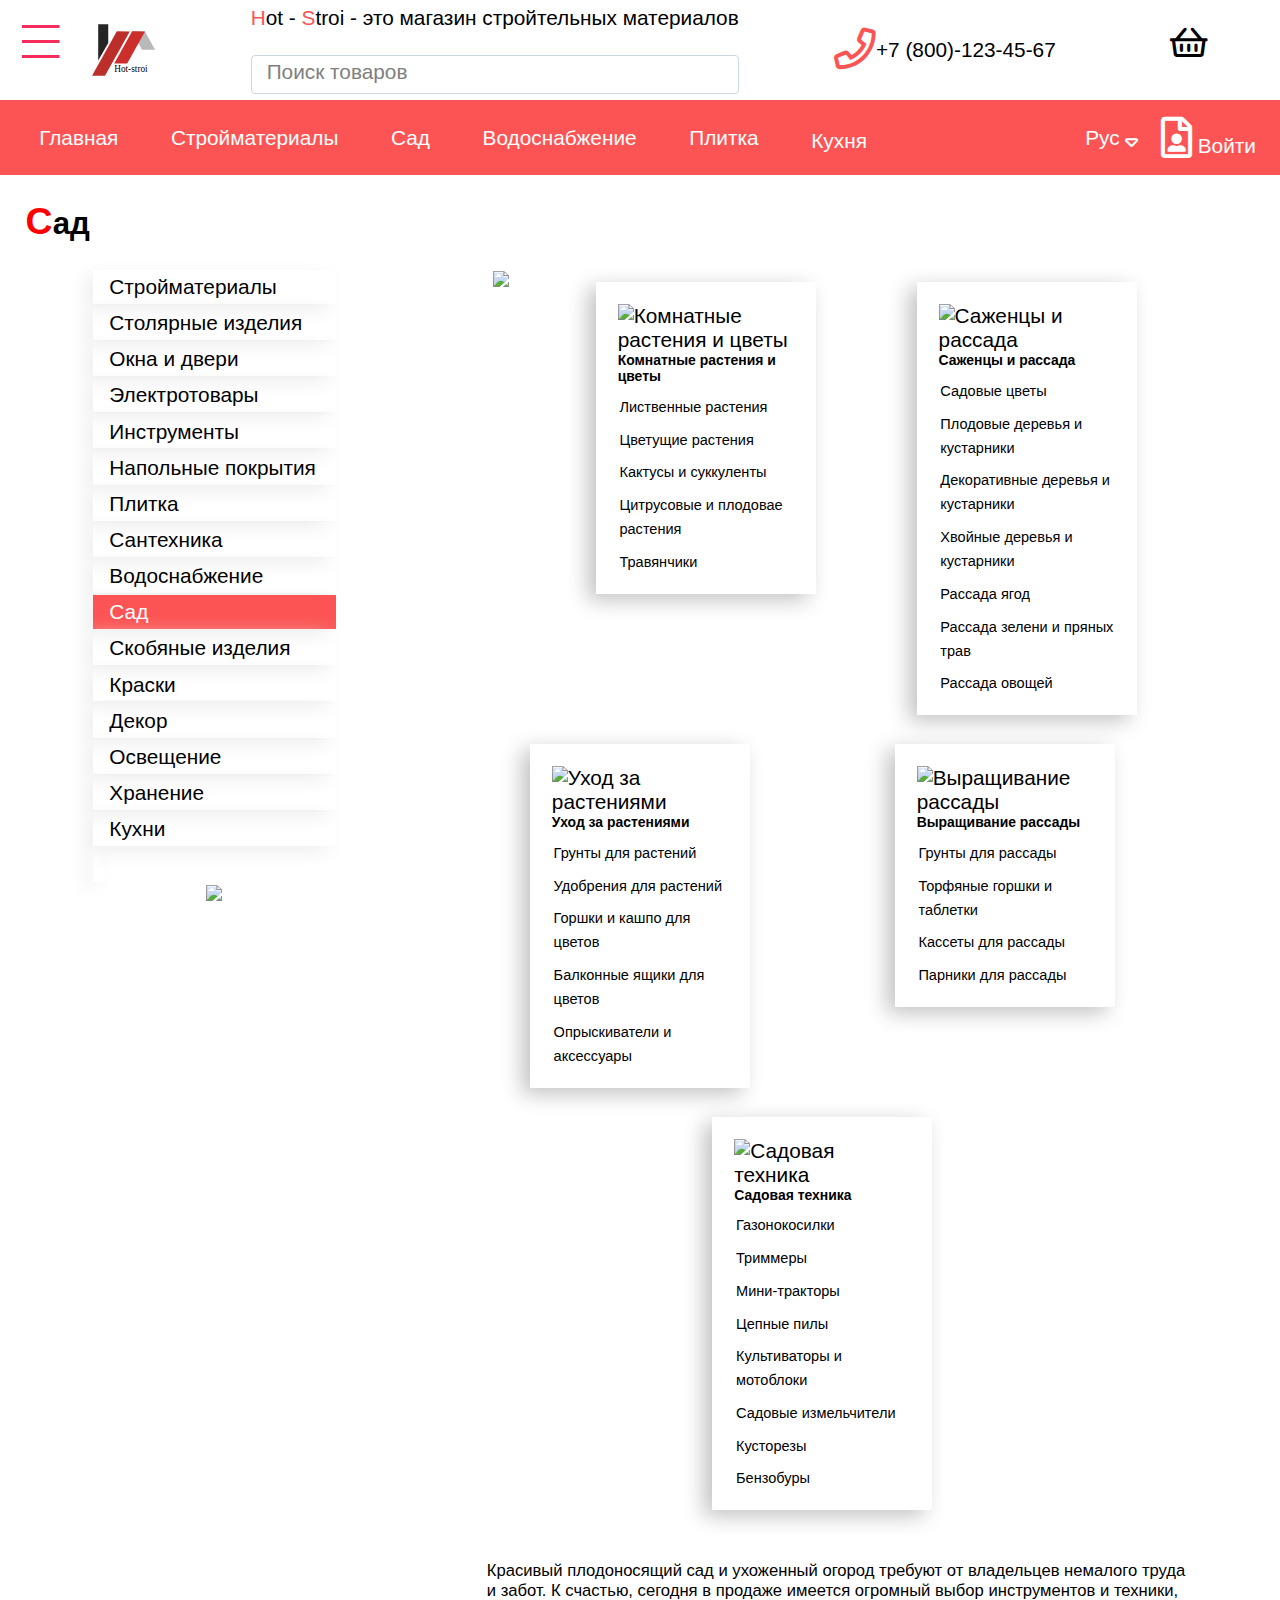
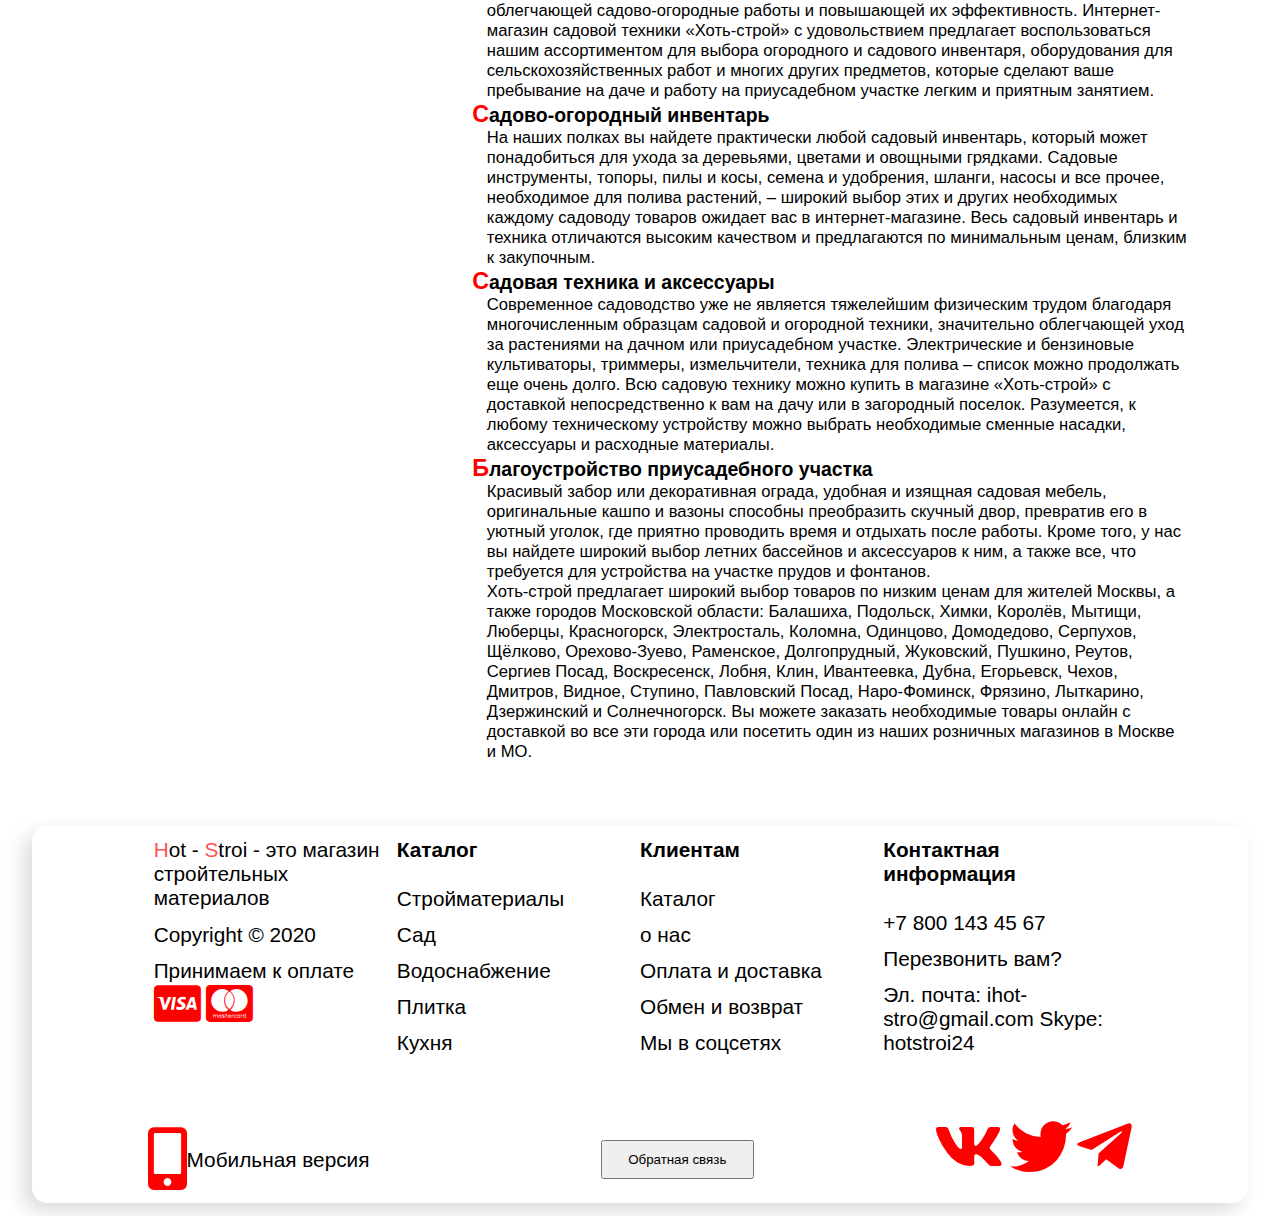
==== commit 4c1b25c6: "Add files via upload" ====
--- a/garden.html
+++ b/garden.html
@@ -21,7 +21,7 @@
 
         <div class="b-nav">
             <li>
-                <a href="/register.html">
+                <a href="register.html">
                     <i class="far fa-file-user fa-2x">
 
                     </i> Войти
@@ -29,7 +29,7 @@
             </li>
 
             <li class="active">
-                <a href="/materials.html">
+                <a href=materials.html">
                     Стройматериалы
                 </a>
             </li>
@@ -63,7 +63,7 @@
                 </a>                       
             </li>              
             <li>
-                <a href="/tile.html">
+                <a href="tile.html">
                     Плитка
                 </a>                      
             </li>
@@ -75,13 +75,13 @@
             </li>
         
             <li>
-                <a href="/water.html">
+                <a href="water.html">
                     Водоснабжение
                 </a>                   
             </li>
         
             <li>
-                <a href="/garden.html">
+                <a href="garden.html">
                     Сад
                 </a>              
             </li>
@@ -117,13 +117,13 @@
             </li>
         
             <li>
-                <a href="/kitchen.html">
+                <a href="kitchen.html">
                     Кухни
                 </a>                     
             </li>
         </div>
         
-        <img style="width: 5%; margin-left: 3%;" src="./img/Logo.svg" alt="">
+        <img style="width: 5%; margin-left: 3%;" src="img/Logo.svg" alt="">
 
         <div class="header-center">
             <div class="header-center-text">
@@ -166,7 +166,7 @@
 
         <div class="b-nav-mobile">
             <li>
-                <a href="/register.html">
+                <a href="register.html">
                     <i class="far fa-file-user fa-2x">
 
                     </i> Войти
@@ -174,13 +174,13 @@
             </li>
 
             <li class="active">
-                <a href="/index.html">
+                <a href="index.html">
                     Главная
                 </a>
             </li>
 
             <li class="active">
-                <a href="/materials.html">
+                <a href="materials.html">
                     Стройматериалы
                 </a>
             </li>
@@ -214,7 +214,7 @@
                 </a>                       
             </li>              
             <li>
-                <a href="/tile.html">
+                <a href="tile.html">
                     Плитка
                 </a>                      
             </li>
@@ -226,13 +226,13 @@
             </li>
         
             <li>
-                <a href="/water.html">
+                <a href="water.html">
                     Водоснабжение
                 </a>                   
             </li>
         
             <li>
-                <a href="/garden.html">
+                <a href="garden.html">
                     Сад
                 </a>              
             </li>
@@ -268,7 +268,7 @@
             </li>
         
             <li>
-                <a href="/kitchen.html">
+                <a href="kitchen.html">
                     Кухни
                 </a>                     
             </li>
@@ -301,20 +301,19 @@
     <div class="navigation">
         <nav class="nav">
             <ul style="width: 70%;">
-                <li><a href="/index.html">Главная</a></li>
-                <li><a href="/materials.html">Стройматериалы</a></li>
-                <li><a href="/garden.html">Сад</a></li>
-                <li><a href="/water.html">Водоснабжение</a></li>
-                <li><a href="/tile.html">Плитка</a></li>
-                <li><a href="/kitchen.html">Кухня</a></li>
+                <li><a href="index.html">Главная</a></li>
+                <li><a href="materials.html">Стройматериалы</a></li>
+                <li><a href="garden.html">Сад</a></li>
+                <li><a href="water.html">Водоснабжение</a></li>
+                <li><a href="tile.html">Плитка</a></li>
+                <li><a href="kitchen.html">Кухня</a></li>
             </ul>
 
             <ul style="width: 30%; justify-content: flex-end">
                 <li><a href="">Рус </a><i class="far fa-sort-down"></i></li>
-                <li><a href="/register.html"><i class="far fa-file-user fa-2x"></i> Войти</a></li>
+                <li><a href="register.html"><i class="far fa-file-user fa-2x"></i> Войти</a></li>
             </ul>
         </nav>
-
     </div>
 
 
@@ -328,7 +327,7 @@
             <nav class="leftmenu-small">
                 <ul>
                     <li>
-                        <a href="/materials.html">
+                        <a href="materials.html">
                             Стройматериалы
                         </a>
                     </li>
@@ -362,7 +361,7 @@
                         </a>                       
                     </li>              
                     <li>
-                        <a href="/tile.html">
+                        <a href="tile.html">
                             Плитка
                         </a>                      
                     </li>
@@ -374,13 +373,13 @@
                     </li>
                 
                     <li>
-                        <a href="/water.html">
+                        <a href="water.html">
                             Водоснабжение
                         </a>                   
                     </li>
                 
                     <li class="active">
-                        <a href="/garden.html">
+                        <a href="garden.html">
                             Сад
                         </a>              
                     </li>
@@ -416,7 +415,7 @@
                     </li>
                 
                     <li>
-                        <a href="/kitchen.html">
+                        <a href="kitchen.html">
                             Кухни
                         </a>                     
                     </li>
@@ -847,7 +846,7 @@
 
 
     
-    <script src="/js/script.js"></script>
+    <script src="js/script.js"></script>
 
     <script>
         ( function () {
--- a/node_modules/@fortawesome/fontawesome-pro-5.13.0-web/css/all.min.css
+++ b/node_modules/@fortawesome/fontawesome-pro-5.13.0-web/css/all.min.css
@@ -0,0 +1,5 @@
+/*!
+ * Font Awesome Pro 5.13.0 by @fontawesome - https://fontawesome.com
+ * License - https://fontawesome.com/license (Commercial License)
+ */
+.fa,.fab,.fad,.fal,.far,.fas{-moz-osx-font-smoothing:grayscale;-webkit-font-smoothing:antialiased;display:inline-block;font-style:normal;font-variant:normal;text-rendering:auto;line-height:1}.fa-lg{font-size:1.33333em;line-height:.75em;vertical-align:-.0667em}.fa-xs{font-size:.75em}.fa-sm{font-size:.875em}.fa-1x{font-size:1em}.fa-2x{font-size:2em}.fa-3x{font-size:3em}.fa-4x{font-size:4em}.fa-5x{font-size:5em}.fa-6x{font-size:6em}.fa-7x{font-size:7em}.fa-8x{font-size:8em}.fa-9x{font-size:9em}.fa-10x{font-size:10em}.fa-fw{text-align:center;width:1.25em}.fa-ul{list-style-type:none;margin-left:2.5em;padding-left:0}.fa-ul>li{position:relative}.fa-li{left:-2em;position:absolute;text-align:center;width:2em;line-height:inherit}.fa-border{border:.08em solid #eee;border-radius:.1em;padding:.2em .25em .15em}.fa-pull-left{float:left}.fa-pull-right{float:right}.fa.fa-pull-left,.fab.fa-pull-left,.fal.fa-pull-left,.far.fa-pull-left,.fas.fa-pull-left{margin-right:.3em}.fa.fa-pull-right,.fab.fa-pull-right,.fal.fa-pull-right,.far.fa-pull-right,.fas.fa-pull-right{margin-left:.3em}.fa-spin{-webkit-animation:fa-spin 2s linear infinite;animation:fa-spin 2s linear infinite}.fa-pulse{-webkit-animation:fa-spin 1s steps(8) infinite;animation:fa-spin 1s steps(8) infinite}@-webkit-keyframes fa-spin{0%{-webkit-transform:rotate(0deg);transform:rotate(0deg)}to{-webkit-transform:rotate(1turn);transform:rotate(1turn)}}@keyframes fa-spin{0%{-webkit-transform:rotate(0deg);transform:rotate(0deg)}to{-webkit-transform:rotate(1turn);transform:rotate(1turn)}}.fa-rotate-90{-ms-filter:"progid:DXImageTransform.Microsoft.BasicImage(rotation=1)";-webkit-transform:rotate(90deg);transform:rotate(90deg)}.fa-rotate-180{-ms-filter:"progid:DXImageTransform.Microsoft.BasicImage(rotation=2)";-webkit-transform:rotate(180deg);transform:rotate(180deg)}.fa-rotate-270{-ms-filter:"progid:DXImageTransform.Microsoft.BasicImage(rotation=3)";-webkit-transform:rotate(270deg);transform:rotate(270deg)}.fa-flip-horizontal{-ms-filter:"progid:DXImageTransform.Microsoft.BasicImage(rotation=0, mirror=1)";-webkit-transform:scaleX(-1);transform:scaleX(-1)}.fa-flip-vertical{-webkit-transform:scaleY(-1);transform:scaleY(-1)}.fa-flip-both,.fa-flip-horizontal.fa-flip-vertical,.fa-flip-vertical{-ms-filter:"progid:DXImageTransform.Microsoft.BasicImage(rotation=2, mirror=1)"}.fa-flip-both,.fa-flip-horizontal.fa-flip-vertical{-webkit-transform:scale(-1);transform:scale(-1)}:root .fa-flip-both,:root .fa-flip-horizontal,:root .fa-flip-vertical,:root .fa-rotate-90,:root .fa-rotate-180,:root .fa-rotate-270{-webkit-filter:none;filter:none}.fa-stack{display:inline-block;height:2em;line-height:2em;position:relative;vertical-align:middle;width:2.5em}.fa-stack-1x,.fa-stack-2x{left:0;position:absolute;text-align:center;width:100%}.fa-stack-1x{line-height:inherit}.fa-stack-2x{font-size:2em}.fa-inverse{color:#fff}.fa-500px:before{content:"\f26e"}.fa-abacus:before{content:"\f640"}.fa-accessible-icon:before{content:"\f368"}.fa-accusoft:before{content:"\f369"}.fa-acorn:before{content:"\f6ae"}.fa-acquisitions-incorporated:before{content:"\f6af"}.fa-ad:before{content:"\f641"}.fa-address-book:before{content:"\f2b9"}.fa-address-card:before{content:"\f2bb"}.fa-adjust:before{content:"\f042"}.fa-adn:before{content:"\f170"}.fa-adobe:before{content:"\f778"}.fa-adversal:before{content:"\f36a"}.fa-affiliatetheme:before{content:"\f36b"}.fa-air-conditioner:before{content:"\f8f4"}.fa-air-freshener:before{content:"\f5d0"}.fa-airbnb:before{content:"\f834"}.fa-alarm-clock:before{content:"\f34e"}.fa-alarm-exclamation:before{content:"\f843"}.fa-alarm-plus:before{content:"\f844"}.fa-alarm-snooze:before{content:"\f845"}.fa-album:before{content:"\f89f"}.fa-album-collection:before{content:"\f8a0"}.fa-algolia:before{content:"\f36c"}.fa-alicorn:before{content:"\f6b0"}.fa-alien:before{content:"\f8f5"}.fa-alien-monster:before{content:"\f8f6"}.fa-align-center:before{content:"\f037"}.fa-align-justify:before{content:"\f039"}.fa-align-left:before{content:"\f036"}.fa-align-right:before{content:"\f038"}.fa-align-slash:before{content:"\f846"}.fa-alipay:before{content:"\f642"}.fa-allergies:before{content:"\f461"}.fa-amazon:before{content:"\f270"}.fa-amazon-pay:before{content:"\f42c"}.fa-ambulance:before{content:"\f0f9"}.fa-american-sign-language-interpreting:before{content:"\f2a3"}.fa-amilia:before{content:"\f36d"}.fa-amp-guitar:before{content:"\f8a1"}.fa-analytics:before{content:"\f643"}.fa-anchor:before{content:"\f13d"}.fa-android:before{content:"\f17b"}.fa-angel:before{content:"\f779"}.fa-angellist:before{content:"\f209"}.fa-angle-double-down:before{content:"\f103"}.fa-angle-double-left:before{content:"\f100"}.fa-angle-double-right:before{content:"\f101"}.fa-angle-double-up:before{content:"\f102"}.fa-angle-down:before{content:"\f107"}.fa-angle-left:before{content:"\f104"}.fa-angle-right:before{content:"\f105"}.fa-angle-up:before{content:"\f106"}.fa-angry:before{content:"\f556"}.fa-angrycreative:before{content:"\f36e"}.fa-angular:before{content:"\f420"}.fa-ankh:before{content:"\f644"}.fa-app-store:before{content:"\f36f"}.fa-app-store-ios:before{content:"\f370"}.fa-apper:before{content:"\f371"}.fa-apple:before{content:"\f179"}.fa-apple-alt:before{content:"\f5d1"}.fa-apple-crate:before{content:"\f6b1"}.fa-apple-pay:before{content:"\f415"}.fa-archive:before{content:"\f187"}.fa-archway:before{content:"\f557"}.fa-arrow-alt-circle-down:before{content:"\f358"}.fa-arrow-alt-circle-left:before{content:"\f359"}.fa-arrow-alt-circle-right:before{content:"\f35a"}.fa-arrow-alt-circle-up:before{content:"\f35b"}.fa-arrow-alt-down:before{content:"\f354"}.fa-arrow-alt-from-bottom:before{content:"\f346"}.fa-arrow-alt-from-left:before{content:"\f347"}.fa-arrow-alt-from-right:before{content:"\f348"}.fa-arrow-alt-from-top:before{content:"\f349"}.fa-arrow-alt-left:before{content:"\f355"}.fa-arrow-alt-right:before{content:"\f356"}.fa-arrow-alt-square-down:before{content:"\f350"}.fa-arrow-alt-square-left:before{content:"\f351"}.fa-arrow-alt-square-right:before{content:"\f352"}.fa-arrow-alt-square-up:before{content:"\f353"}.fa-arrow-alt-to-bottom:before{content:"\f34a"}.fa-arrow-alt-to-left:before{content:"\f34b"}.fa-arrow-alt-to-right:before{content:"\f34c"}.fa-arrow-alt-to-top:before{content:"\f34d"}.fa-arrow-alt-up:before{content:"\f357"}.fa-arrow-circle-down:before{content:"\f0ab"}.fa-arrow-circle-left:before{content:"\f0a8"}.fa-arrow-circle-right:before{content:"\f0a9"}.fa-arrow-circle-up:before{content:"\f0aa"}.fa-arrow-down:before{content:"\f063"}.fa-arrow-from-bottom:before{content:"\f342"}.fa-arrow-from-left:before{content:"\f343"}.fa-arrow-from-right:before{content:"\f344"}.fa-arrow-from-top:before{content:"\f345"}.fa-arrow-left:before{content:"\f060"}.fa-arrow-right:before{content:"\f061"}.fa-arrow-square-down:before{content:"\f339"}.fa-arrow-square-left:before{content:"\f33a"}.fa-arrow-square-right:before{content:"\f33b"}.fa-arrow-square-up:before{content:"\f33c"}.fa-arrow-to-bottom:before{content:"\f33d"}.fa-arrow-to-left:before{content:"\f33e"}.fa-arrow-to-right:before{content:"\f340"}.fa-arrow-to-top:before{content:"\f341"}.fa-arrow-up:before{content:"\f062"}.fa-arrows:before{content:"\f047"}.fa-arrows-alt:before{content:"\f0b2"}.fa-arrows-alt-h:before{content:"\f337"}.fa-arrows-alt-v:before{content:"\f338"}.fa-arrows-h:before{content:"\f07e"}.fa-arrows-v:before{content:"\f07d"}.fa-artstation:before{content:"\f77a"}.fa-assistive-listening-systems:before{content:"\f2a2"}.fa-asterisk:before{content:"\f069"}.fa-asymmetrik:before{content:"\f372"}.fa-at:before{content:"\f1fa"}.fa-atlas:before{content:"\f558"}.fa-atlassian:before{content:"\f77b"}.fa-atom:before{content:"\f5d2"}.fa-atom-alt:before{content:"\f5d3"}.fa-audible:before{content:"\f373"}.fa-audio-description:before{content:"\f29e"}.fa-autoprefixer:before{content:"\f41c"}.fa-avianex:before{content:"\f374"}.fa-aviato:before{content:"\f421"}.fa-award:before{content:"\f559"}.fa-aws:before{content:"\f375"}.fa-axe:before{content:"\f6b2"}.fa-axe-battle:before{content:"\f6b3"}.fa-baby:before{content:"\f77c"}.fa-baby-carriage:before{content:"\f77d"}.fa-backpack:before{content:"\f5d4"}.fa-backspace:before{content:"\f55a"}.fa-backward:before{content:"\f04a"}.fa-bacon:before{content:"\f7e5"}.fa-bacteria:before{content:"\f959"}.fa-bacterium:before{content:"\f95a"}.fa-badge:before{content:"\f335"}.fa-badge-check:before{content:"\f336"}.fa-badge-dollar:before{content:"\f645"}.fa-badge-percent:before{content:"\f646"}.fa-badge-sheriff:before{content:"\f8a2"}.fa-badger-honey:before{content:"\f6b4"}.fa-bags-shopping:before{content:"\f847"}.fa-bahai:before{content:"\f666"}.fa-balance-scale:before{content:"\f24e"}.fa-balance-scale-left:before{content:"\f515"}.fa-balance-scale-right:before{content:"\f516"}.fa-ball-pile:before{content:"\f77e"}.fa-ballot:before{content:"\f732"}.fa-ballot-check:before{content:"\f733"}.fa-ban:before{content:"\f05e"}.fa-band-aid:before{content:"\f462"}.fa-bandcamp:before{content:"\f2d5"}.fa-banjo:before{content:"\f8a3"}.fa-barcode:before{content:"\f02a"}.fa-barcode-alt:before{content:"\f463"}.fa-barcode-read:before{content:"\f464"}.fa-barcode-scan:before{content:"\f465"}.fa-bars:before{content:"\f0c9"}.fa-baseball:before{content:"\f432"}.fa-baseball-ball:before{content:"\f433"}.fa-basketball-ball:before{content:"\f434"}.fa-basketball-hoop:before{content:"\f435"}.fa-bat:before{content:"\f6b5"}.fa-bath:before{content:"\f2cd"}.fa-battery-bolt:before{content:"\f376"}.fa-battery-empty:before{content:"\f244"}.fa-battery-full:before{content:"\f240"}.fa-battery-half:before{content:"\f242"}.fa-battery-quarter:before{content:"\f243"}.fa-battery-slash:before{content:"\f377"}.fa-battery-three-quarters:before{content:"\f241"}.fa-battle-net:before{content:"\f835"}.fa-bed:before{content:"\f236"}.fa-bed-alt:before{content:"\f8f7"}.fa-bed-bunk:before{content:"\f8f8"}.fa-bed-empty:before{content:"\f8f9"}.fa-beer:before{content:"\f0fc"}.fa-behance:before{content:"\f1b4"}.fa-behance-square:before{content:"\f1b5"}.fa-bell:before{content:"\f0f3"}.fa-bell-exclamation:before{content:"\f848"}.fa-bell-on:before{content:"\f8fa"}.fa-bell-plus:before{content:"\f849"}.fa-bell-school:before{content:"\f5d5"}.fa-bell-school-slash:before{content:"\f5d6"}.fa-bell-slash:before{content:"\f1f6"}.fa-bells:before{content:"\f77f"}.fa-betamax:before{content:"\f8a4"}.fa-bezier-curve:before{content:"\f55b"}.fa-bible:before{content:"\f647"}.fa-bicycle:before{content:"\f206"}.fa-biking:before{content:"\f84a"}.fa-biking-mountain:before{content:"\f84b"}.fa-bimobject:before{content:"\f378"}.fa-binoculars:before{content:"\f1e5"}.fa-biohazard:before{content:"\f780"}.fa-birthday-cake:before{content:"\f1fd"}.fa-bitbucket:before{content:"\f171"}.fa-bitcoin:before{content:"\f379"}.fa-bity:before{content:"\f37a"}.fa-black-tie:before{content:"\f27e"}.fa-blackberry:before{content:"\f37b"}.fa-blanket:before{content:"\f498"}.fa-blender:before{content:"\f517"}.fa-blender-phone:before{content:"\f6b6"}.fa-blind:before{content:"\f29d"}.fa-blinds:before{content:"\f8fb"}.fa-blinds-open:before{content:"\f8fc"}.fa-blinds-raised:before{content:"\f8fd"}.fa-blog:before{content:"\f781"}.fa-blogger:before{content:"\f37c"}.fa-blogger-b:before{content:"\f37d"}.fa-bluetooth:before{content:"\f293"}.fa-bluetooth-b:before{content:"\f294"}.fa-bold:before{content:"\f032"}.fa-bolt:before{content:"\f0e7"}.fa-bomb:before{content:"\f1e2"}.fa-bone:before{content:"\f5d7"}.fa-bone-break:before{content:"\f5d8"}.fa-bong:before{content:"\f55c"}.fa-book:before{content:"\f02d"}.fa-book-alt:before{content:"\f5d9"}.fa-book-dead:before{content:"\f6b7"}.fa-book-heart:before{content:"\f499"}.fa-book-medical:before{content:"\f7e6"}.fa-book-open:before{content:"\f518"}.fa-book-reader:before{content:"\f5da"}.fa-book-spells:before{content:"\f6b8"}.fa-book-user:before{content:"\f7e7"}.fa-bookmark:before{content:"\f02e"}.fa-books:before{content:"\f5db"}.fa-books-medical:before{content:"\f7e8"}.fa-boombox:before{content:"\f8a5"}.fa-boot:before{content:"\f782"}.fa-booth-curtain:before{content:"\f734"}.fa-bootstrap:before{content:"\f836"}.fa-border-all:before{content:"\f84c"}.fa-border-bottom:before{content:"\f84d"}.fa-border-center-h:before{content:"\f89c"}.fa-border-center-v:before{content:"\f89d"}.fa-border-inner:before{content:"\f84e"}.fa-border-left:before{content:"\f84f"}.fa-border-none:before{content:"\f850"}.fa-border-outer:before{content:"\f851"}.fa-border-right:before{content:"\f852"}.fa-border-style:before{content:"\f853"}.fa-border-style-alt:before{content:"\f854"}.fa-border-top:before{content:"\f855"}.fa-bow-arrow:before{content:"\f6b9"}.fa-bowling-ball:before{content:"\f436"}.fa-bowling-pins:before{content:"\f437"}.fa-box:before{content:"\f466"}.fa-box-alt:before{content:"\f49a"}.fa-box-ballot:before{content:"\f735"}.fa-box-check:before{content:"\f467"}.fa-box-fragile:before{content:"\f49b"}.fa-box-full:before{content:"\f49c"}.fa-box-heart:before{content:"\f49d"}.fa-box-open:before{content:"\f49e"}.fa-box-tissue:before{content:"\f95b"}.fa-box-up:before{content:"\f49f"}.fa-box-usd:before{content:"\f4a0"}.fa-boxes:before{content:"\f468"}.fa-boxes-alt:before{content:"\f4a1"}.fa-boxing-glove:before{content:"\f438"}.fa-brackets:before{content:"\f7e9"}.fa-brackets-curly:before{content:"\f7ea"}.fa-braille:before{content:"\f2a1"}.fa-brain:before{content:"\f5dc"}.fa-bread-loaf:before{content:"\f7eb"}.fa-bread-slice:before{content:"\f7ec"}.fa-briefcase:before{content:"\f0b1"}.fa-briefcase-medical:before{content:"\f469"}.fa-bring-forward:before{content:"\f856"}.fa-bring-front:before{content:"\f857"}.fa-broadcast-tower:before{content:"\f519"}.fa-broom:before{content:"\f51a"}.fa-browser:before{content:"\f37e"}.fa-brush:before{content:"\f55d"}.fa-btc:before{content:"\f15a"}.fa-buffer:before{content:"\f837"}.fa-bug:before{content:"\f188"}.fa-building:before{content:"\f1ad"}.fa-bullhorn:before{content:"\f0a1"}.fa-bullseye:before{content:"\f140"}.fa-bullseye-arrow:before{content:"\f648"}.fa-bullseye-pointer:before{content:"\f649"}.fa-burger-soda:before{content:"\f858"}.fa-burn:before{content:"\f46a"}.fa-buromobelexperte:before{content:"\f37f"}.fa-burrito:before{content:"\f7ed"}.fa-bus:before{content:"\f207"}.fa-bus-alt:before{content:"\f55e"}.fa-bus-school:before{content:"\f5dd"}.fa-business-time:before{content:"\f64a"}.fa-buy-n-large:before{content:"\f8a6"}.fa-buysellads:before{content:"\f20d"}.fa-cabinet-filing:before{content:"\f64b"}.fa-cactus:before{content:"\f8a7"}.fa-calculator:before{content:"\f1ec"}.fa-calculator-alt:before{content:"\f64c"}.fa-calendar:before{content:"\f133"}.fa-calendar-alt:before{content:"\f073"}.fa-calendar-check:before{content:"\f274"}.fa-calendar-day:before{content:"\f783"}.fa-calendar-edit:before{content:"\f333"}.fa-calendar-exclamation:before{content:"\f334"}.fa-calendar-minus:before{content:"\f272"}.fa-calendar-plus:before{content:"\f271"}.fa-calendar-star:before{content:"\f736"}.fa-calendar-times:before{content:"\f273"}.fa-calendar-week:before{content:"\f784"}.fa-camcorder:before{content:"\f8a8"}.fa-camera:before{content:"\f030"}.fa-camera-alt:before{content:"\f332"}.fa-camera-home:before{content:"\f8fe"}.fa-camera-movie:before{content:"\f8a9"}.fa-camera-polaroid:before{content:"\f8aa"}.fa-camera-retro:before{content:"\f083"}.fa-campfire:before{content:"\f6ba"}.fa-campground:before{content:"\f6bb"}.fa-canadian-maple-leaf:before{content:"\f785"}.fa-candle-holder:before{content:"\f6bc"}.fa-candy-cane:before{content:"\f786"}.fa-candy-corn:before{content:"\f6bd"}.fa-cannabis:before{content:"\f55f"}.fa-capsules:before{content:"\f46b"}.fa-car:before{content:"\f1b9"}.fa-car-alt:before{content:"\f5de"}.fa-car-battery:before{content:"\f5df"}.fa-car-building:before{content:"\f859"}.fa-car-bump:before{content:"\f5e0"}.fa-car-bus:before{content:"\f85a"}.fa-car-crash:before{content:"\f5e1"}.fa-car-garage:before{content:"\f5e2"}.fa-car-mechanic:before{content:"\f5e3"}.fa-car-side:before{content:"\f5e4"}.fa-car-tilt:before{content:"\f5e5"}.fa-car-wash:before{content:"\f5e6"}.fa-caravan:before{content:"\f8ff"}.fa-caravan-alt:before{content:"\f900"}.fa-caret-circle-down:before{content:"\f32d"}.fa-caret-circle-left:before{content:"\f32e"}.fa-caret-circle-right:before{content:"\f330"}.fa-caret-circle-up:before{content:"\f331"}.fa-caret-down:before{content:"\f0d7"}.fa-caret-left:before{content:"\f0d9"}.fa-caret-right:before{content:"\f0da"}.fa-caret-square-down:before{content:"\f150"}.fa-caret-square-left:before{content:"\f191"}.fa-caret-square-right:before{content:"\f152"}.fa-caret-square-up:before{content:"\f151"}.fa-caret-up:before{content:"\f0d8"}.fa-carrot:before{content:"\f787"}.fa-cars:before{content:"\f85b"}.fa-cart-arrow-down:before{content:"\f218"}.fa-cart-plus:before{content:"\f217"}.fa-cash-register:before{content:"\f788"}.fa-cassette-tape:before{content:"\f8ab"}.fa-cat:before{content:"\f6be"}.fa-cat-space:before{content:"\f901"}.fa-cauldron:before{content:"\f6bf"}.fa-cc-amazon-pay:before{content:"\f42d"}.fa-cc-amex:before{content:"\f1f3"}.fa-cc-apple-pay:before{content:"\f416"}.fa-cc-diners-club:before{content:"\f24c"}.fa-cc-discover:before{content:"\f1f2"}.fa-cc-jcb:before{content:"\f24b"}.fa-cc-mastercard:before{content:"\f1f1"}.fa-cc-paypal:before{content:"\f1f4"}.fa-cc-stripe:before{content:"\f1f5"}.fa-cc-visa:before{content:"\f1f0"}.fa-cctv:before{content:"\f8ac"}.fa-centercode:before{content:"\f380"}.fa-centos:before{content:"\f789"}.fa-certificate:before{content:"\f0a3"}.fa-chair:before{content:"\f6c0"}.fa-chair-office:before{content:"\f6c1"}.fa-chalkboard:before{content:"\f51b"}.fa-chalkboard-teacher:before{content:"\f51c"}.fa-charging-station:before{content:"\f5e7"}.fa-chart-area:before{content:"\f1fe"}.fa-chart-bar:before{content:"\f080"}.fa-chart-line:before{content:"\f201"}.fa-chart-line-down:before{content:"\f64d"}.fa-chart-network:before{content:"\f78a"}.fa-chart-pie:before{content:"\f200"}.fa-chart-pie-alt:before{content:"\f64e"}.fa-chart-scatter:before{content:"\f7ee"}.fa-check:before{content:"\f00c"}.fa-check-circle:before{content:"\f058"}.fa-check-double:before{content:"\f560"}.fa-check-square:before{content:"\f14a"}.fa-cheese:before{content:"\f7ef"}.fa-cheese-swiss:before{content:"\f7f0"}.fa-cheeseburger:before{content:"\f7f1"}.fa-chess:before{content:"\f439"}.fa-chess-bishop:before{content:"\f43a"}.fa-chess-bishop-alt:before{content:"\f43b"}.fa-chess-board:before{content:"\f43c"}.fa-chess-clock:before{content:"\f43d"}.fa-chess-clock-alt:before{content:"\f43e"}.fa-chess-king:before{content:"\f43f"}.fa-chess-king-alt:before{content:"\f440"}.fa-chess-knight:before{content:"\f441"}.fa-chess-knight-alt:before{content:"\f442"}.fa-chess-pawn:before{content:"\f443"}.fa-chess-pawn-alt:before{content:"\f444"}.fa-chess-queen:before{content:"\f445"}.fa-chess-queen-alt:before{content:"\f446"}.fa-chess-rook:before{content:"\f447"}.fa-chess-rook-alt:before{content:"\f448"}.fa-chevron-circle-down:before{content:"\f13a"}.fa-chevron-circle-left:before{content:"\f137"}.fa-chevron-circle-right:before{content:"\f138"}.fa-chevron-circle-up:before{content:"\f139"}.fa-chevron-double-down:before{content:"\f322"}.fa-chevron-double-left:before{content:"\f323"}.fa-chevron-double-right:before{content:"\f324"}.fa-chevron-double-up:before{content:"\f325"}.fa-chevron-down:before{content:"\f078"}.fa-chevron-left:before{content:"\f053"}.fa-chevron-right:before{content:"\f054"}.fa-chevron-square-down:before{content:"\f329"}.fa-chevron-square-left:before{content:"\f32a"}.fa-chevron-square-right:before{content:"\f32b"}.fa-chevron-square-up:before{content:"\f32c"}.fa-chevron-up:before{content:"\f077"}.fa-child:before{content:"\f1ae"}.fa-chimney:before{content:"\f78b"}.fa-chrome:before{content:"\f268"}.fa-chromecast:before{content:"\f838"}.fa-church:before{content:"\f51d"}.fa-circle:before{content:"\f111"}.fa-circle-notch:before{content:"\f1ce"}.fa-city:before{content:"\f64f"}.fa-clarinet:before{content:"\f8ad"}.fa-claw-marks:before{content:"\f6c2"}.fa-clinic-medical:before{content:"\f7f2"}.fa-clipboard:before{content:"\f328"}.fa-clipboard-check:before{content:"\f46c"}.fa-clipboard-list:before{content:"\f46d"}.fa-clipboard-list-check:before{content:"\f737"}.fa-clipboard-prescription:before{content:"\f5e8"}.fa-clipboard-user:before{content:"\f7f3"}.fa-clock:before{content:"\f017"}.fa-clone:before{content:"\f24d"}.fa-closed-captioning:before{content:"\f20a"}.fa-cloud:before{content:"\f0c2"}.fa-cloud-download:before{content:"\f0ed"}.fa-cloud-download-alt:before{content:"\f381"}.fa-cloud-drizzle:before{content:"\f738"}.fa-cloud-hail:before{content:"\f739"}.fa-cloud-hail-mixed:before{content:"\f73a"}.fa-cloud-meatball:before{content:"\f73b"}.fa-cloud-moon:before{content:"\f6c3"}.fa-cloud-moon-rain:before{content:"\f73c"}.fa-cloud-music:before{content:"\f8ae"}.fa-cloud-rain:before{content:"\f73d"}.fa-cloud-rainbow:before{content:"\f73e"}.fa-cloud-showers:before{content:"\f73f"}.fa-cloud-showers-heavy:before{content:"\f740"}.fa-cloud-sleet:before{content:"\f741"}.fa-cloud-snow:before{content:"\f742"}.fa-cloud-sun:before{content:"\f6c4"}.fa-cloud-sun-rain:before{content:"\f743"}.fa-cloud-upload:before{content:"\f0ee"}.fa-cloud-upload-alt:before{content:"\f382"}.fa-clouds:before{content:"\f744"}.fa-clouds-moon:before{content:"\f745"}.fa-clouds-sun:before{content:"\f746"}.fa-cloudscale:before{content:"\f383"}.fa-cloudsmith:before{content:"\f384"}.fa-cloudversify:before{content:"\f385"}.fa-club:before{content:"\f327"}.fa-cocktail:before{content:"\f561"}.fa-code:before{content:"\f121"}.fa-code-branch:before{content:"\f126"}.fa-code-commit:before{content:"\f386"}.fa-code-merge:before{content:"\f387"}.fa-codepen:before{content:"\f1cb"}.fa-codiepie:before{content:"\f284"}.fa-coffee:before{content:"\f0f4"}.fa-coffee-pot:before{content:"\f902"}.fa-coffee-togo:before{content:"\f6c5"}.fa-coffin:before{content:"\f6c6"}.fa-coffin-cross:before{content:"\f951"}.fa-cog:before{content:"\f013"}.fa-cogs:before{content:"\f085"}.fa-coin:before{content:"\f85c"}.fa-coins:before{content:"\f51e"}.fa-columns:before{content:"\f0db"}.fa-comet:before{content:"\f903"}.fa-comment:before{content:"\f075"}.fa-comment-alt:before{content:"\f27a"}.fa-comment-alt-check:before{content:"\f4a2"}.fa-comment-alt-dollar:before{content:"\f650"}.fa-comment-alt-dots:before{content:"\f4a3"}.fa-comment-alt-edit:before{content:"\f4a4"}.fa-comment-alt-exclamation:before{content:"\f4a5"}.fa-comment-alt-lines:before{content:"\f4a6"}.fa-comment-alt-medical:before{content:"\f7f4"}.fa-comment-alt-minus:before{content:"\f4a7"}.fa-comment-alt-music:before{content:"\f8af"}.fa-comment-alt-plus:before{content:"\f4a8"}.fa-comment-alt-slash:before{content:"\f4a9"}.fa-comment-alt-smile:before{content:"\f4aa"}.fa-comment-alt-times:before{content:"\f4ab"}.fa-comment-check:before{content:"\f4ac"}.fa-comment-dollar:before{content:"\f651"}.fa-comment-dots:before{content:"\f4ad"}.fa-comment-edit:before{content:"\f4ae"}.fa-comment-exclamation:before{content:"\f4af"}.fa-comment-lines:before{content:"\f4b0"}.fa-comment-medical:before{content:"\f7f5"}.fa-comment-minus:before{content:"\f4b1"}.fa-comment-music:before{content:"\f8b0"}.fa-comment-plus:before{content:"\f4b2"}.fa-comment-slash:before{content:"\f4b3"}.fa-comment-smile:before{content:"\f4b4"}.fa-comment-times:before{content:"\f4b5"}.fa-comments:before{content:"\f086"}.fa-comments-alt:before{content:"\f4b6"}.fa-comments-alt-dollar:before{content:"\f652"}.fa-comments-dollar:before{content:"\f653"}.fa-compact-disc:before{content:"\f51f"}.fa-compass:before{content:"\f14e"}.fa-compass-slash:before{content:"\f5e9"}.fa-compress:before{content:"\f066"}.fa-compress-alt:before{content:"\f422"}.fa-compress-arrows-alt:before{content:"\f78c"}.fa-compress-wide:before{content:"\f326"}.fa-computer-classic:before{content:"\f8b1"}.fa-computer-speaker:before{content:"\f8b2"}.fa-concierge-bell:before{content:"\f562"}.fa-confluence:before{content:"\f78d"}.fa-connectdevelop:before{content:"\f20e"}.fa-construction:before{content:"\f85d"}.fa-container-storage:before{content:"\f4b7"}.fa-contao:before{content:"\f26d"}.fa-conveyor-belt:before{content:"\f46e"}.fa-conveyor-belt-alt:before{content:"\f46f"}.fa-cookie:before{content:"\f563"}.fa-cookie-bite:before{content:"\f564"}.fa-copy:before{content:"\f0c5"}.fa-copyright:before{content:"\f1f9"}.fa-corn:before{content:"\f6c7"}.fa-cotton-bureau:before{content:"\f89e"}.fa-couch:before{content:"\f4b8"}.fa-cow:before{content:"\f6c8"}.fa-cowbell:before{content:"\f8b3"}.fa-cowbell-more:before{content:"\f8b4"}.fa-cpanel:before{content:"\f388"}.fa-creative-commons:before{content:"\f25e"}.fa-creative-commons-by:before{content:"\f4e7"}.fa-creative-commons-nc:before{content:"\f4e8"}.fa-creative-commons-nc-eu:before{content:"\f4e9"}.fa-creative-commons-nc-jp:before{content:"\f4ea"}.fa-creative-commons-nd:before{content:"\f4eb"}.fa-creative-commons-pd:before{content:"\f4ec"}.fa-creative-commons-pd-alt:before{content:"\f4ed"}.fa-creative-commons-remix:before{content:"\f4ee"}.fa-creative-commons-sa:before{content:"\f4ef"}.fa-creative-commons-sampling:before{content:"\f4f0"}.fa-creative-commons-sampling-plus:before{content:"\f4f1"}.fa-creative-commons-share:before{content:"\f4f2"}.fa-creative-commons-zero:before{content:"\f4f3"}.fa-credit-card:before{content:"\f09d"}.fa-credit-card-blank:before{content:"\f389"}.fa-credit-card-front:before{content:"\f38a"}.fa-cricket:before{content:"\f449"}.fa-critical-role:before{content:"\f6c9"}.fa-croissant:before{content:"\f7f6"}.fa-crop:before{content:"\f125"}.fa-crop-alt:before{content:"\f565"}.fa-cross:before{content:"\f654"}.fa-crosshairs:before{content:"\f05b"}.fa-crow:before{content:"\f520"}.fa-crown:before{content:"\f521"}.fa-crutch:before{content:"\f7f7"}.fa-crutches:before{content:"\f7f8"}.fa-css3:before{content:"\f13c"}.fa-css3-alt:before{content:"\f38b"}.fa-cube:before{content:"\f1b2"}.fa-cubes:before{content:"\f1b3"}.fa-curling:before{content:"\f44a"}.fa-cut:before{content:"\f0c4"}.fa-cuttlefish:before{content:"\f38c"}.fa-d-and-d:before{content:"\f38d"}.fa-d-and-d-beyond:before{content:"\f6ca"}.fa-dagger:before{content:"\f6cb"}.fa-dailymotion:before{content:"\f952"}.fa-dashcube:before{content:"\f210"}.fa-database:before{content:"\f1c0"}.fa-deaf:before{content:"\f2a4"}.fa-debug:before{content:"\f7f9"}.fa-deer:before{content:"\f78e"}.fa-deer-rudolph:before{content:"\f78f"}.fa-delicious:before{content:"\f1a5"}.fa-democrat:before{content:"\f747"}.fa-deploydog:before{content:"\f38e"}.fa-deskpro:before{content:"\f38f"}.fa-desktop:before{content:"\f108"}.fa-desktop-alt:before{content:"\f390"}.fa-dev:before{content:"\f6cc"}.fa-deviantart:before{content:"\f1bd"}.fa-dewpoint:before{content:"\f748"}.fa-dharmachakra:before{content:"\f655"}.fa-dhl:before{content:"\f790"}.fa-diagnoses:before{content:"\f470"}.fa-diamond:before{content:"\f219"}.fa-diaspora:before{content:"\f791"}.fa-dice:before{content:"\f522"}.fa-dice-d10:before{content:"\f6cd"}.fa-dice-d12:before{content:"\f6ce"}.fa-dice-d20:before{content:"\f6cf"}.fa-dice-d4:before{content:"\f6d0"}.fa-dice-d6:before{content:"\f6d1"}.fa-dice-d8:before{content:"\f6d2"}.fa-dice-five:before{content:"\f523"}.fa-dice-four:before{content:"\f524"}.fa-dice-one:before{content:"\f525"}.fa-dice-six:before{content:"\f526"}.fa-dice-three:before{content:"\f527"}.fa-dice-two:before{content:"\f528"}.fa-digg:before{content:"\f1a6"}.fa-digging:before{content:"\f85e"}.fa-digital-ocean:before{content:"\f391"}.fa-digital-tachograph:before{content:"\f566"}.fa-diploma:before{content:"\f5ea"}.fa-directions:before{content:"\f5eb"}.fa-disc-drive:before{content:"\f8b5"}.fa-discord:before{content:"\f392"}.fa-discourse:before{content:"\f393"}.fa-disease:before{content:"\f7fa"}.fa-divide:before{content:"\f529"}.fa-dizzy:before{content:"\f567"}.fa-dna:before{content:"\f471"}.fa-do-not-enter:before{content:"\f5ec"}.fa-dochub:before{content:"\f394"}.fa-docker:before{content:"\f395"}.fa-dog:before{content:"\f6d3"}.fa-dog-leashed:before{content:"\f6d4"}.fa-dollar-sign:before{content:"\f155"}.fa-dolly:before{content:"\f472"}.fa-dolly-empty:before{content:"\f473"}.fa-dolly-flatbed:before{content:"\f474"}.fa-dolly-flatbed-alt:before{content:"\f475"}.fa-dolly-flatbed-empty:before{content:"\f476"}.fa-donate:before{content:"\f4b9"}.fa-door-closed:before{content:"\f52a"}.fa-door-open:before{content:"\f52b"}.fa-dot-circle:before{content:"\f192"}.fa-dove:before{content:"\f4ba"}.fa-download:before{content:"\f019"}.fa-draft2digital:before{content:"\f396"}.fa-drafting-compass:before{content:"\f568"}.fa-dragon:before{content:"\f6d5"}.fa-draw-circle:before{content:"\f5ed"}.fa-draw-polygon:before{content:"\f5ee"}.fa-draw-square:before{content:"\f5ef"}.fa-dreidel:before{content:"\f792"}.fa-dribbble:before{content:"\f17d"}.fa-dribbble-square:before{content:"\f397"}.fa-drone:before{content:"\f85f"}.fa-drone-alt:before{content:"\f860"}.fa-dropbox:before{content:"\f16b"}.fa-drum:before{content:"\f569"}.fa-drum-steelpan:before{content:"\f56a"}.fa-drumstick:before{content:"\f6d6"}.fa-drumstick-bite:before{content:"\f6d7"}.fa-drupal:before{content:"\f1a9"}.fa-dryer:before{content:"\f861"}.fa-dryer-alt:before{content:"\f862"}.fa-duck:before{content:"\f6d8"}.fa-dumbbell:before{content:"\f44b"}.fa-dumpster:before{content:"\f793"}.fa-dumpster-fire:before{content:"\f794"}.fa-dungeon:before{content:"\f6d9"}.fa-dyalog:before{content:"\f399"}.fa-ear:before{content:"\f5f0"}.fa-ear-muffs:before{content:"\f795"}.fa-earlybirds:before{content:"\f39a"}.fa-ebay:before{content:"\f4f4"}.fa-eclipse:before{content:"\f749"}.fa-eclipse-alt:before{content:"\f74a"}.fa-edge:before{content:"\f282"}.fa-edit:before{content:"\f044"}.fa-egg:before{content:"\f7fb"}.fa-egg-fried:before{content:"\f7fc"}.fa-eject:before{content:"\f052"}.fa-elementor:before{content:"\f430"}.fa-elephant:before{content:"\f6da"}.fa-ellipsis-h:before{content:"\f141"}.fa-ellipsis-h-alt:before{content:"\f39b"}.fa-ellipsis-v:before{content:"\f142"}.fa-ellipsis-v-alt:before{content:"\f39c"}.fa-ello:before{content:"\f5f1"}.fa-ember:before{content:"\f423"}.fa-empire:before{content:"\f1d1"}.fa-empty-set:before{content:"\f656"}.fa-engine-warning:before{content:"\f5f2"}.fa-envelope:before{content:"\f0e0"}.fa-envelope-open:before{content:"\f2b6"}.fa-envelope-open-dollar:before{content:"\f657"}.fa-envelope-open-text:before{content:"\f658"}.fa-envelope-square:before{content:"\f199"}.fa-envira:before{content:"\f299"}.fa-equals:before{content:"\f52c"}.fa-eraser:before{content:"\f12d"}.fa-erlang:before{content:"\f39d"}.fa-ethereum:before{content:"\f42e"}.fa-ethernet:before{content:"\f796"}.fa-etsy:before{content:"\f2d7"}.fa-euro-sign:before{content:"\f153"}.fa-evernote:before{content:"\f839"}.fa-exchange:before{content:"\f0ec"}.fa-exchange-alt:before{content:"\f362"}.fa-exclamation:before{content:"\f12a"}.fa-exclamation-circle:before{content:"\f06a"}.fa-exclamation-square:before{content:"\f321"}.fa-exclamation-triangle:before{content:"\f071"}.fa-expand:before{content:"\f065"}.fa-expand-alt:before{content:"\f424"}.fa-expand-arrows:before{content:"\f31d"}.fa-expand-arrows-alt:before{content:"\f31e"}.fa-expand-wide:before{content:"\f320"}.fa-expeditedssl:before{content:"\f23e"}.fa-external-link:before{content:"\f08e"}.fa-external-link-alt:before{content:"\f35d"}.fa-external-link-square:before{content:"\f14c"}.fa-external-link-square-alt:before{content:"\f360"}.fa-eye:before{content:"\f06e"}.fa-eye-dropper:before{content:"\f1fb"}.fa-eye-evil:before{content:"\f6db"}.fa-eye-slash:before{content:"\f070"}.fa-facebook:before{content:"\f09a"}.fa-facebook-f:before{content:"\f39e"}.fa-facebook-messenger:before{content:"\f39f"}.fa-facebook-square:before{content:"\f082"}.fa-fan:before{content:"\f863"}.fa-fan-table:before{content:"\f904"}.fa-fantasy-flight-games:before{content:"\f6dc"}.fa-farm:before{content:"\f864"}.fa-fast-backward:before{content:"\f049"}.fa-fast-forward:before{content:"\f050"}.fa-faucet:before{content:"\f905"}.fa-faucet-drip:before{content:"\f906"}.fa-fax:before{content:"\f1ac"}.fa-feather:before{content:"\f52d"}.fa-feather-alt:before{content:"\f56b"}.fa-fedex:before{content:"\f797"}.fa-fedora:before{content:"\f798"}.fa-female:before{content:"\f182"}.fa-field-hockey:before{content:"\f44c"}.fa-fighter-jet:before{content:"\f0fb"}.fa-figma:before{content:"\f799"}.fa-file:before{content:"\f15b"}.fa-file-alt:before{content:"\f15c"}.fa-file-archive:before{content:"\f1c6"}.fa-file-audio:before{content:"\f1c7"}.fa-file-certificate:before{content:"\f5f3"}.fa-file-chart-line:before{content:"\f659"}.fa-file-chart-pie:before{content:"\f65a"}.fa-file-check:before{content:"\f316"}.fa-file-code:before{content:"\f1c9"}.fa-file-contract:before{content:"\f56c"}.fa-file-csv:before{content:"\f6dd"}.fa-file-download:before{content:"\f56d"}.fa-file-edit:before{content:"\f31c"}.fa-file-excel:before{content:"\f1c3"}.fa-file-exclamation:before{content:"\f31a"}.fa-file-export:before{content:"\f56e"}.fa-file-image:before{content:"\f1c5"}.fa-file-import:before{content:"\f56f"}.fa-file-invoice:before{content:"\f570"}.fa-file-invoice-dollar:before{content:"\f571"}.fa-file-medical:before{content:"\f477"}.fa-file-medical-alt:before{content:"\f478"}.fa-file-minus:before{content:"\f318"}.fa-file-music:before{content:"\f8b6"}.fa-file-pdf:before{content:"\f1c1"}.fa-file-plus:before{content:"\f319"}.fa-file-powerpoint:before{content:"\f1c4"}.fa-file-prescription:before{content:"\f572"}.fa-file-search:before{content:"\f865"}.fa-file-signature:before{content:"\f573"}.fa-file-spreadsheet:before{content:"\f65b"}.fa-file-times:before{content:"\f317"}.fa-file-upload:before{content:"\f574"}.fa-file-user:before{content:"\f65c"}.fa-file-video:before{content:"\f1c8"}.fa-file-word:before{content:"\f1c2"}.fa-files-medical:before{content:"\f7fd"}.fa-fill:before{content:"\f575"}.fa-fill-drip:before{content:"\f576"}.fa-film:before{content:"\f008"}.fa-film-alt:before{content:"\f3a0"}.fa-film-canister:before{content:"\f8b7"}.fa-filter:before{content:"\f0b0"}.fa-fingerprint:before{content:"\f577"}.fa-fire:before{content:"\f06d"}.fa-fire-alt:before{content:"\f7e4"}.fa-fire-extinguisher:before{content:"\f134"}.fa-fire-smoke:before{content:"\f74b"}.fa-firefox:before{content:"\f269"}.fa-firefox-browser:before{content:"\f907"}.fa-fireplace:before{content:"\f79a"}.fa-first-aid:before{content:"\f479"}.fa-first-order:before{content:"\f2b0"}.fa-first-order-alt:before{content:"\f50a"}.fa-firstdraft:before{content:"\f3a1"}.fa-fish:before{content:"\f578"}.fa-fish-cooked:before{content:"\f7fe"}.fa-fist-raised:before{content:"\f6de"}.fa-flag:before{content:"\f024"}.fa-flag-alt:before{content:"\f74c"}.fa-flag-checkered:before{content:"\f11e"}.fa-flag-usa:before{content:"\f74d"}.fa-flame:before{content:"\f6df"}.fa-flashlight:before{content:"\f8b8"}.fa-flask:before{content:"\f0c3"}.fa-flask-poison:before{content:"\f6e0"}.fa-flask-potion:before{content:"\f6e1"}.fa-flickr:before{content:"\f16e"}.fa-flipboard:before{content:"\f44d"}.fa-flower:before{content:"\f7ff"}.fa-flower-daffodil:before{content:"\f800"}.fa-flower-tulip:before{content:"\f801"}.fa-flushed:before{content:"\f579"}.fa-flute:before{content:"\f8b9"}.fa-flux-capacitor:before{content:"\f8ba"}.fa-fly:before{content:"\f417"}.fa-fog:before{content:"\f74e"}.fa-folder:before{content:"\f07b"}.fa-folder-download:before{content:"\f953"}.fa-folder-minus:before{content:"\f65d"}.fa-folder-open:before{content:"\f07c"}.fa-folder-plus:before{content:"\f65e"}.fa-folder-times:before{content:"\f65f"}.fa-folder-tree:before{content:"\f802"}.fa-folder-upload:before{content:"\f954"}.fa-folders:before{content:"\f660"}.fa-font:before{content:"\f031"}.fa-font-awesome:before{content:"\f2b4"}.fa-font-awesome-alt:before{content:"\f35c"}.fa-font-awesome-flag:before{content:"\f425"}.fa-font-awesome-logo-full:before{content:"\f4e6"}.fa-font-case:before{content:"\f866"}.fa-fonticons:before{content:"\f280"}.fa-fonticons-fi:before{content:"\f3a2"}.fa-football-ball:before{content:"\f44e"}.fa-football-helmet:before{content:"\f44f"}.fa-forklift:before{content:"\f47a"}.fa-fort-awesome:before{content:"\f286"}.fa-fort-awesome-alt:before{content:"\f3a3"}.fa-forumbee:before{content:"\f211"}.fa-forward:before{content:"\f04e"}.fa-foursquare:before{content:"\f180"}.fa-fragile:before{content:"\f4bb"}.fa-free-code-camp:before{content:"\f2c5"}.fa-freebsd:before{content:"\f3a4"}.fa-french-fries:before{content:"\f803"}.fa-frog:before{content:"\f52e"}.fa-frosty-head:before{content:"\f79b"}.fa-frown:before{content:"\f119"}.fa-frown-open:before{content:"\f57a"}.fa-fulcrum:before{content:"\f50b"}.fa-function:before{content:"\f661"}.fa-funnel-dollar:before{content:"\f662"}.fa-futbol:before{content:"\f1e3"}.fa-galactic-republic:before{content:"\f50c"}.fa-galactic-senate:before{content:"\f50d"}.fa-galaxy:before{content:"\f908"}.fa-game-board:before{content:"\f867"}.fa-game-board-alt:before{content:"\f868"}.fa-game-console-handheld:before{content:"\f8bb"}.fa-gamepad:before{content:"\f11b"}.fa-gamepad-alt:before{content:"\f8bc"}.fa-garage:before{content:"\f909"}.fa-garage-car:before{content:"\f90a"}.fa-garage-open:before{content:"\f90b"}.fa-gas-pump:before{content:"\f52f"}.fa-gas-pump-slash:before{content:"\f5f4"}.fa-gavel:before{content:"\f0e3"}.fa-gem:before{content:"\f3a5"}.fa-genderless:before{content:"\f22d"}.fa-get-pocket:before{content:"\f265"}.fa-gg:before{content:"\f260"}.fa-gg-circle:before{content:"\f261"}.fa-ghost:before{content:"\f6e2"}.fa-gift:before{content:"\f06b"}.fa-gift-card:before{content:"\f663"}.fa-gifts:before{content:"\f79c"}.fa-gingerbread-man:before{content:"\f79d"}.fa-git:before{content:"\f1d3"}.fa-git-alt:before{content:"\f841"}.fa-git-square:before{content:"\f1d2"}.fa-github:before{content:"\f09b"}.fa-github-alt:before{content:"\f113"}.fa-github-square:before{content:"\f092"}.fa-gitkraken:before{content:"\f3a6"}.fa-gitlab:before{content:"\f296"}.fa-gitter:before{content:"\f426"}.fa-glass:before{content:"\f804"}.fa-glass-champagne:before{content:"\f79e"}.fa-glass-cheers:before{content:"\f79f"}.fa-glass-citrus:before{content:"\f869"}.fa-glass-martini:before{content:"\f000"}.fa-glass-martini-alt:before{content:"\f57b"}.fa-glass-whiskey:before{content:"\f7a0"}.fa-glass-whiskey-rocks:before{content:"\f7a1"}.fa-glasses:before{content:"\f530"}.fa-glasses-alt:before{content:"\f5f5"}.fa-glide:before{content:"\f2a5"}.fa-glide-g:before{content:"\f2a6"}.fa-globe:before{content:"\f0ac"}.fa-globe-africa:before{content:"\f57c"}.fa-globe-americas:before{content:"\f57d"}.fa-globe-asia:before{content:"\f57e"}.fa-globe-europe:before{content:"\f7a2"}.fa-globe-snow:before{content:"\f7a3"}.fa-globe-stand:before{content:"\f5f6"}.fa-gofore:before{content:"\f3a7"}.fa-golf-ball:before{content:"\f450"}.fa-golf-club:before{content:"\f451"}.fa-goodreads:before{content:"\f3a8"}.fa-goodreads-g:before{content:"\f3a9"}.fa-google:before{content:"\f1a0"}.fa-google-drive:before{content:"\f3aa"}.fa-google-play:before{content:"\f3ab"}.fa-google-plus:before{content:"\f2b3"}.fa-google-plus-g:before{content:"\f0d5"}.fa-google-plus-square:before{content:"\f0d4"}.fa-google-wallet:before{content:"\f1ee"}.fa-gopuram:before{content:"\f664"}.fa-graduation-cap:before{content:"\f19d"}.fa-gramophone:before{content:"\f8bd"}.fa-gratipay:before{content:"\f184"}.fa-grav:before{content:"\f2d6"}.fa-greater-than:before{content:"\f531"}.fa-greater-than-equal:before{content:"\f532"}.fa-grimace:before{content:"\f57f"}.fa-grin:before{content:"\f580"}.fa-grin-alt:before{content:"\f581"}.fa-grin-beam:before{content:"\f582"}.fa-grin-beam-sweat:before{content:"\f583"}.fa-grin-hearts:before{content:"\f584"}.fa-grin-squint:before{content:"\f585"}.fa-grin-squint-tears:before{content:"\f586"}.fa-grin-stars:before{content:"\f587"}.fa-grin-tears:before{content:"\f588"}.fa-grin-tongue:before{content:"\f589"}.fa-grin-tongue-squint:before{content:"\f58a"}.fa-grin-tongue-wink:before{content:"\f58b"}.fa-grin-wink:before{content:"\f58c"}.fa-grip-horizontal:before{content:"\f58d"}.fa-grip-lines:before{content:"\f7a4"}.fa-grip-lines-vertical:before{content:"\f7a5"}.fa-grip-vertical:before{content:"\f58e"}.fa-gripfire:before{content:"\f3ac"}.fa-grunt:before{content:"\f3ad"}.fa-guitar:before{content:"\f7a6"}.fa-guitar-electric:before{content:"\f8be"}.fa-guitars:before{content:"\f8bf"}.fa-gulp:before{content:"\f3ae"}.fa-h-square:before{content:"\f0fd"}.fa-h1:before{content:"\f313"}.fa-h2:before{content:"\f314"}.fa-h3:before{content:"\f315"}.fa-h4:before{content:"\f86a"}.fa-hacker-news:before{content:"\f1d4"}.fa-hacker-news-square:before{content:"\f3af"}.fa-hackerrank:before{content:"\f5f7"}.fa-hamburger:before{content:"\f805"}.fa-hammer:before{content:"\f6e3"}.fa-hammer-war:before{content:"\f6e4"}.fa-hamsa:before{content:"\f665"}.fa-hand-heart:before{content:"\f4bc"}.fa-hand-holding:before{content:"\f4bd"}.fa-hand-holding-box:before{content:"\f47b"}.fa-hand-holding-heart:before{content:"\f4be"}.fa-hand-holding-magic:before{content:"\f6e5"}.fa-hand-holding-medical:before{content:"\f95c"}.fa-hand-holding-seedling:before{content:"\f4bf"}.fa-hand-holding-usd:before{content:"\f4c0"}.fa-hand-holding-water:before{content:"\f4c1"}.fa-hand-lizard:before{content:"\f258"}.fa-hand-middle-finger:before{content:"\f806"}.fa-hand-paper:before{content:"\f256"}.fa-hand-peace:before{content:"\f25b"}.fa-hand-point-down:before{content:"\f0a7"}.fa-hand-point-left:before{content:"\f0a5"}.fa-hand-point-right:before{content:"\f0a4"}.fa-hand-point-up:before{content:"\f0a6"}.fa-hand-pointer:before{content:"\f25a"}.fa-hand-receiving:before{content:"\f47c"}.fa-hand-rock:before{content:"\f255"}.fa-hand-scissors:before{content:"\f257"}.fa-hand-sparkles:before{content:"\f95d"}.fa-hand-spock:before{content:"\f259"}.fa-hands:before{content:"\f4c2"}.fa-hands-heart:before{content:"\f4c3"}.fa-hands-helping:before{content:"\f4c4"}.fa-hands-usd:before{content:"\f4c5"}.fa-hands-wash:before{content:"\f95e"}.fa-handshake:before{content:"\f2b5"}.fa-handshake-alt:before{content:"\f4c6"}.fa-handshake-alt-slash:before{content:"\f95f"}.fa-handshake-slash:before{content:"\f960"}.fa-hanukiah:before{content:"\f6e6"}.fa-hard-hat:before{content:"\f807"}.fa-hashtag:before{content:"\f292"}.fa-hat-chef:before{content:"\f86b"}.fa-hat-cowboy:before{content:"\f8c0"}.fa-hat-cowboy-side:before{content:"\f8c1"}.fa-hat-santa:before{content:"\f7a7"}.fa-hat-winter:before{content:"\f7a8"}.fa-hat-witch:before{content:"\f6e7"}.fa-hat-wizard:before{content:"\f6e8"}.fa-hdd:before{content:"\f0a0"}.fa-head-side:before{content:"\f6e9"}.fa-head-side-brain:before{content:"\f808"}.fa-head-side-cough:before{content:"\f961"}.fa-head-side-cough-slash:before{content:"\f962"}.fa-head-side-headphones:before{content:"\f8c2"}.fa-head-side-mask:before{content:"\f963"}.fa-head-side-medical:before{content:"\f809"}.fa-head-side-virus:before{content:"\f964"}.fa-head-vr:before{content:"\f6ea"}.fa-heading:before{content:"\f1dc"}.fa-headphones:before{content:"\f025"}.fa-headphones-alt:before{content:"\f58f"}.fa-headset:before{content:"\f590"}.fa-heart:before{content:"\f004"}.fa-heart-broken:before{content:"\f7a9"}.fa-heart-circle:before{content:"\f4c7"}.fa-heart-rate:before{content:"\f5f8"}.fa-heart-square:before{content:"\f4c8"}.fa-heartbeat:before{content:"\f21e"}.fa-heat:before{content:"\f90c"}.fa-helicopter:before{content:"\f533"}.fa-helmet-battle:before{content:"\f6eb"}.fa-hexagon:before{content:"\f312"}.fa-highlighter:before{content:"\f591"}.fa-hiking:before{content:"\f6ec"}.fa-hippo:before{content:"\f6ed"}.fa-hips:before{content:"\f452"}.fa-hire-a-helper:before{content:"\f3b0"}.fa-history:before{content:"\f1da"}.fa-hockey-mask:before{content:"\f6ee"}.fa-hockey-puck:before{content:"\f453"}.fa-hockey-sticks:before{content:"\f454"}.fa-holly-berry:before{content:"\f7aa"}.fa-home:before{content:"\f015"}.fa-home-alt:before{content:"\f80a"}.fa-home-heart:before{content:"\f4c9"}.fa-home-lg:before{content:"\f80b"}.fa-home-lg-alt:before{content:"\f80c"}.fa-hood-cloak:before{content:"\f6ef"}.fa-hooli:before{content:"\f427"}.fa-horizontal-rule:before{content:"\f86c"}.fa-hornbill:before{content:"\f592"}.fa-horse:before{content:"\f6f0"}.fa-horse-head:before{content:"\f7ab"}.fa-horse-saddle:before{content:"\f8c3"}.fa-hospital:before{content:"\f0f8"}.fa-hospital-alt:before{content:"\f47d"}.fa-hospital-symbol:before{content:"\f47e"}.fa-hospital-user:before{content:"\f80d"}.fa-hospitals:before{content:"\f80e"}.fa-hot-tub:before{content:"\f593"}.fa-hotdog:before{content:"\f80f"}.fa-hotel:before{content:"\f594"}.fa-hotjar:before{content:"\f3b1"}.fa-hourglass:before{content:"\f254"}.fa-hourglass-end:before{content:"\f253"}.fa-hourglass-half:before{content:"\f252"}.fa-hourglass-start:before{content:"\f251"}.fa-house:before{content:"\f90d"}.fa-house-damage:before{content:"\f6f1"}.fa-house-day:before{content:"\f90e"}.fa-house-flood:before{content:"\f74f"}.fa-house-leave:before{content:"\f90f"}.fa-house-night:before{content:"\f910"}.fa-house-return:before{content:"\f911"}.fa-house-signal:before{content:"\f912"}.fa-house-user:before{content:"\f965"}.fa-houzz:before{content:"\f27c"}.fa-hryvnia:before{content:"\f6f2"}.fa-html5:before{content:"\f13b"}.fa-hubspot:before{content:"\f3b2"}.fa-humidity:before{content:"\f750"}.fa-hurricane:before{content:"\f751"}.fa-i-cursor:before{content:"\f246"}.fa-ice-cream:before{content:"\f810"}.fa-ice-skate:before{content:"\f7ac"}.fa-icicles:before{content:"\f7ad"}.fa-icons:before{content:"\f86d"}.fa-icons-alt:before{content:"\f86e"}.fa-id-badge:before{content:"\f2c1"}.fa-id-card:before{content:"\f2c2"}.fa-id-card-alt:before{content:"\f47f"}.fa-ideal:before{content:"\f913"}.fa-igloo:before{content:"\f7ae"}.fa-image:before{content:"\f03e"}.fa-image-polaroid:before{content:"\f8c4"}.fa-images:before{content:"\f302"}.fa-imdb:before{content:"\f2d8"}.fa-inbox:before{content:"\f01c"}.fa-inbox-in:before{content:"\f310"}.fa-inbox-out:before{content:"\f311"}.fa-indent:before{content:"\f03c"}.fa-industry:before{content:"\f275"}.fa-industry-alt:before{content:"\f3b3"}.fa-infinity:before{content:"\f534"}.fa-info:before{content:"\f129"}.fa-info-circle:before{content:"\f05a"}.fa-info-square:before{content:"\f30f"}.fa-inhaler:before{content:"\f5f9"}.fa-instagram:before{content:"\f16d"}.fa-instagram-square:before{content:"\f955"}.fa-integral:before{content:"\f667"}.fa-intercom:before{content:"\f7af"}.fa-internet-explorer:before{content:"\f26b"}.fa-intersection:before{content:"\f668"}.fa-inventory:before{content:"\f480"}.fa-invision:before{content:"\f7b0"}.fa-ioxhost:before{content:"\f208"}.fa-island-tropical:before{content:"\f811"}.fa-italic:before{content:"\f033"}.fa-itch-io:before{content:"\f83a"}.fa-itunes:before{content:"\f3b4"}.fa-itunes-note:before{content:"\f3b5"}.fa-jack-o-lantern:before{content:"\f30e"}.fa-java:before{content:"\f4e4"}.fa-jedi:before{content:"\f669"}.fa-jedi-order:before{content:"\f50e"}.fa-jenkins:before{content:"\f3b6"}.fa-jira:before{content:"\f7b1"}.fa-joget:before{content:"\f3b7"}.fa-joint:before{content:"\f595"}.fa-joomla:before{content:"\f1aa"}.fa-journal-whills:before{content:"\f66a"}.fa-joystick:before{content:"\f8c5"}.fa-js:before{content:"\f3b8"}.fa-js-square:before{content:"\f3b9"}.fa-jsfiddle:before{content:"\f1cc"}.fa-jug:before{content:"\f8c6"}.fa-kaaba:before{content:"\f66b"}.fa-kaggle:before{content:"\f5fa"}.fa-kazoo:before{content:"\f8c7"}.fa-kerning:before{content:"\f86f"}.fa-key:before{content:"\f084"}.fa-key-skeleton:before{content:"\f6f3"}.fa-keybase:before{content:"\f4f5"}.fa-keyboard:before{content:"\f11c"}.fa-keycdn:before{content:"\f3ba"}.fa-keynote:before{content:"\f66c"}.fa-khanda:before{content:"\f66d"}.fa-kickstarter:before{content:"\f3bb"}.fa-kickstarter-k:before{content:"\f3bc"}.fa-kidneys:before{content:"\f5fb"}.fa-kiss:before{content:"\f596"}.fa-kiss-beam:before{content:"\f597"}.fa-kiss-wink-heart:before{content:"\f598"}.fa-kite:before{content:"\f6f4"}.fa-kiwi-bird:before{content:"\f535"}.fa-knife-kitchen:before{content:"\f6f5"}.fa-korvue:before{content:"\f42f"}.fa-lambda:before{content:"\f66e"}.fa-lamp:before{content:"\f4ca"}.fa-lamp-desk:before{content:"\f914"}.fa-lamp-floor:before{content:"\f915"}.fa-landmark:before{content:"\f66f"}.fa-landmark-alt:before{content:"\f752"}.fa-language:before{content:"\f1ab"}.fa-laptop:before{content:"\f109"}.fa-laptop-code:before{content:"\f5fc"}.fa-laptop-house:before{content:"\f966"}.fa-laptop-medical:before{content:"\f812"}.fa-laravel:before{content:"\f3bd"}.fa-lasso:before{content:"\f8c8"}.fa-lastfm:before{content:"\f202"}.fa-lastfm-square:before{content:"\f203"}.fa-laugh:before{content:"\f599"}.fa-laugh-beam:before{content:"\f59a"}.fa-laugh-squint:before{content:"\f59b"}.fa-laugh-wink:before{content:"\f59c"}.fa-layer-group:before{content:"\f5fd"}.fa-layer-minus:before{content:"\f5fe"}.fa-layer-plus:before{content:"\f5ff"}.fa-leaf:before{content:"\f06c"}.fa-leaf-heart:before{content:"\f4cb"}.fa-leaf-maple:before{content:"\f6f6"}.fa-leaf-oak:before{content:"\f6f7"}.fa-leanpub:before{content:"\f212"}.fa-lemon:before{content:"\f094"}.fa-less:before{content:"\f41d"}.fa-less-than:before{content:"\f536"}.fa-less-than-equal:before{content:"\f537"}.fa-level-down:before{content:"\f149"}.fa-level-down-alt:before{content:"\f3be"}.fa-level-up:before{content:"\f148"}.fa-level-up-alt:before{content:"\f3bf"}.fa-life-ring:before{content:"\f1cd"}.fa-light-ceiling:before{content:"\f916"}.fa-light-switch:before{content:"\f917"}.fa-light-switch-off:before{content:"\f918"}.fa-light-switch-on:before{content:"\f919"}.fa-lightbulb:before{content:"\f0eb"}.fa-lightbulb-dollar:before{content:"\f670"}.fa-lightbulb-exclamation:before{content:"\f671"}.fa-lightbulb-on:before{content:"\f672"}.fa-lightbulb-slash:before{content:"\f673"}.fa-lights-holiday:before{content:"\f7b2"}.fa-line:before{content:"\f3c0"}.fa-line-columns:before{content:"\f870"}.fa-line-height:before{content:"\f871"}.fa-link:before{content:"\f0c1"}.fa-linkedin:before{content:"\f08c"}.fa-linkedin-in:before{content:"\f0e1"}.fa-linode:before{content:"\f2b8"}.fa-linux:before{content:"\f17c"}.fa-lips:before{content:"\f600"}.fa-lira-sign:before{content:"\f195"}.fa-list:before{content:"\f03a"}.fa-list-alt:before{content:"\f022"}.fa-list-music:before{content:"\f8c9"}.fa-list-ol:before{content:"\f0cb"}.fa-list-ul:before{content:"\f0ca"}.fa-location:before{content:"\f601"}.fa-location-arrow:before{content:"\f124"}.fa-location-circle:before{content:"\f602"}.fa-location-slash:before{content:"\f603"}.fa-lock:before{content:"\f023"}.fa-lock-alt:before{content:"\f30d"}.fa-lock-open:before{content:"\f3c1"}.fa-lock-open-alt:before{content:"\f3c2"}.fa-long-arrow-alt-down:before{content:"\f309"}.fa-long-arrow-alt-left:before{content:"\f30a"}.fa-long-arrow-alt-right:before{content:"\f30b"}.fa-long-arrow-alt-up:before{content:"\f30c"}.fa-long-arrow-down:before{content:"\f175"}.fa-long-arrow-left:before{content:"\f177"}.fa-long-arrow-right:before{content:"\f178"}.fa-long-arrow-up:before{content:"\f176"}.fa-loveseat:before{content:"\f4cc"}.fa-low-vision:before{content:"\f2a8"}.fa-luchador:before{content:"\f455"}.fa-luggage-cart:before{content:"\f59d"}.fa-lungs:before{content:"\f604"}.fa-lungs-virus:before{content:"\f967"}.fa-lyft:before{content:"\f3c3"}.fa-mace:before{content:"\f6f8"}.fa-magento:before{content:"\f3c4"}.fa-magic:before{content:"\f0d0"}.fa-magnet:before{content:"\f076"}.fa-mail-bulk:before{content:"\f674"}.fa-mailbox:before{content:"\f813"}.fa-mailchimp:before{content:"\f59e"}.fa-male:before{content:"\f183"}.fa-mandalorian:before{content:"\f50f"}.fa-mandolin:before{content:"\f6f9"}.fa-map:before{content:"\f279"}.fa-map-marked:before{content:"\f59f"}.fa-map-marked-alt:before{content:"\f5a0"}.fa-map-marker:before{content:"\f041"}.fa-map-marker-alt:before{content:"\f3c5"}.fa-map-marker-alt-slash:before{content:"\f605"}.fa-map-marker-check:before{content:"\f606"}.fa-map-marker-edit:before{content:"\f607"}.fa-map-marker-exclamation:before{content:"\f608"}.fa-map-marker-minus:before{content:"\f609"}.fa-map-marker-plus:before{content:"\f60a"}.fa-map-marker-question:before{content:"\f60b"}.fa-map-marker-slash:before{content:"\f60c"}.fa-map-marker-smile:before{content:"\f60d"}.fa-map-marker-times:before{content:"\f60e"}.fa-map-pin:before{content:"\f276"}.fa-map-signs:before{content:"\f277"}.fa-markdown:before{content:"\f60f"}.fa-marker:before{content:"\f5a1"}.fa-mars:before{content:"\f222"}.fa-mars-double:before{content:"\f227"}.fa-mars-stroke:before{content:"\f229"}.fa-mars-stroke-h:before{content:"\f22b"}.fa-mars-stroke-v:before{content:"\f22a"}.fa-mask:before{content:"\f6fa"}.fa-mastodon:before{content:"\f4f6"}.fa-maxcdn:before{content:"\f136"}.fa-mdb:before{content:"\f8ca"}.fa-meat:before{content:"\f814"}.fa-medal:before{content:"\f5a2"}.fa-medapps:before{content:"\f3c6"}.fa-medium:before{content:"\f23a"}.fa-medium-m:before{content:"\f3c7"}.fa-medkit:before{content:"\f0fa"}.fa-medrt:before{content:"\f3c8"}.fa-meetup:before{content:"\f2e0"}.fa-megaphone:before{content:"\f675"}.fa-megaport:before{content:"\f5a3"}.fa-meh:before{content:"\f11a"}.fa-meh-blank:before{content:"\f5a4"}.fa-meh-rolling-eyes:before{content:"\f5a5"}.fa-memory:before{content:"\f538"}.fa-mendeley:before{content:"\f7b3"}.fa-menorah:before{content:"\f676"}.fa-mercury:before{content:"\f223"}.fa-meteor:before{content:"\f753"}.fa-microblog:before{content:"\f91a"}.fa-microchip:before{content:"\f2db"}.fa-microphone:before{content:"\f130"}.fa-microphone-alt:before{content:"\f3c9"}.fa-microphone-alt-slash:before{content:"\f539"}.fa-microphone-slash:before{content:"\f131"}.fa-microphone-stand:before{content:"\f8cb"}.fa-microscope:before{content:"\f610"}.fa-microsoft:before{content:"\f3ca"}.fa-microwave:before{content:"\f91b"}.fa-mind-share:before{content:"\f677"}.fa-minus:before{content:"\f068"}.fa-minus-circle:before{content:"\f056"}.fa-minus-hexagon:before{content:"\f307"}.fa-minus-octagon:before{content:"\f308"}.fa-minus-square:before{content:"\f146"}.fa-mistletoe:before{content:"\f7b4"}.fa-mitten:before{content:"\f7b5"}.fa-mix:before{content:"\f3cb"}.fa-mixcloud:before{content:"\f289"}.fa-mixer:before{content:"\f956"}.fa-mizuni:before{content:"\f3cc"}.fa-mobile:before{content:"\f10b"}.fa-mobile-alt:before{content:"\f3cd"}.fa-mobile-android:before{content:"\f3ce"}.fa-mobile-android-alt:before{content:"\f3cf"}.fa-modx:before{content:"\f285"}.fa-monero:before{content:"\f3d0"}.fa-money-bill:before{content:"\f0d6"}.fa-money-bill-alt:before{content:"\f3d1"}.fa-money-bill-wave:before{content:"\f53a"}.fa-money-bill-wave-alt:before{content:"\f53b"}.fa-money-check:before{content:"\f53c"}.fa-money-check-alt:before{content:"\f53d"}.fa-money-check-edit:before{content:"\f872"}.fa-money-check-edit-alt:before{content:"\f873"}.fa-monitor-heart-rate:before{content:"\f611"}.fa-monkey:before{content:"\f6fb"}.fa-monument:before{content:"\f5a6"}.fa-moon:before{content:"\f186"}.fa-moon-cloud:before{content:"\f754"}.fa-moon-stars:before{content:"\f755"}.fa-mortar-pestle:before{content:"\f5a7"}.fa-mosque:before{content:"\f678"}.fa-motorcycle:before{content:"\f21c"}.fa-mountain:before{content:"\f6fc"}.fa-mountains:before{content:"\f6fd"}.fa-mouse:before{content:"\f8cc"}.fa-mouse-alt:before{content:"\f8cd"}.fa-mouse-pointer:before{content:"\f245"}.fa-mp3-player:before{content:"\f8ce"}.fa-mug:before{content:"\f874"}.fa-mug-hot:before{content:"\f7b6"}.fa-mug-marshmallows:before{content:"\f7b7"}.fa-mug-tea:before{content:"\f875"}.fa-music:before{content:"\f001"}.fa-music-alt:before{content:"\f8cf"}.fa-music-alt-slash:before{content:"\f8d0"}.fa-music-slash:before{content:"\f8d1"}.fa-napster:before{content:"\f3d2"}.fa-narwhal:before{content:"\f6fe"}.fa-neos:before{content:"\f612"}.fa-network-wired:before{content:"\f6ff"}.fa-neuter:before{content:"\f22c"}.fa-newspaper:before{content:"\f1ea"}.fa-nimblr:before{content:"\f5a8"}.fa-node:before{content:"\f419"}.fa-node-js:before{content:"\f3d3"}.fa-not-equal:before{content:"\f53e"}.fa-notes-medical:before{content:"\f481"}.fa-npm:before{content:"\f3d4"}.fa-ns8:before{content:"\f3d5"}.fa-nutritionix:before{content:"\f3d6"}.fa-object-group:before{content:"\f247"}.fa-object-ungroup:before{content:"\f248"}.fa-octagon:before{content:"\f306"}.fa-odnoklassniki:before{content:"\f263"}.fa-odnoklassniki-square:before{content:"\f264"}.fa-oil-can:before{content:"\f613"}.fa-oil-temp:before{content:"\f614"}.fa-old-republic:before{content:"\f510"}.fa-om:before{content:"\f679"}.fa-omega:before{content:"\f67a"}.fa-opencart:before{content:"\f23d"}.fa-openid:before{content:"\f19b"}.fa-opera:before{content:"\f26a"}.fa-optin-monster:before{content:"\f23c"}.fa-orcid:before{content:"\f8d2"}.fa-ornament:before{content:"\f7b8"}.fa-osi:before{content:"\f41a"}.fa-otter:before{content:"\f700"}.fa-outdent:before{content:"\f03b"}.fa-outlet:before{content:"\f91c"}.fa-oven:before{content:"\f91d"}.fa-overline:before{content:"\f876"}.fa-page-break:before{content:"\f877"}.fa-page4:before{content:"\f3d7"}.fa-pagelines:before{content:"\f18c"}.fa-pager:before{content:"\f815"}.fa-paint-brush:before{content:"\f1fc"}.fa-paint-brush-alt:before{content:"\f5a9"}.fa-paint-roller:before{content:"\f5aa"}.fa-palette:before{content:"\f53f"}.fa-palfed:before{content:"\f3d8"}.fa-pallet:before{content:"\f482"}.fa-pallet-alt:before{content:"\f483"}.fa-paper-plane:before{content:"\f1d8"}.fa-paperclip:before{content:"\f0c6"}.fa-parachute-box:before{content:"\f4cd"}.fa-paragraph:before{content:"\f1dd"}.fa-paragraph-rtl:before{content:"\f878"}.fa-parking:before{content:"\f540"}.fa-parking-circle:before{content:"\f615"}.fa-parking-circle-slash:before{content:"\f616"}.fa-parking-slash:before{content:"\f617"}.fa-passport:before{content:"\f5ab"}.fa-pastafarianism:before{content:"\f67b"}.fa-paste:before{content:"\f0ea"}.fa-patreon:before{content:"\f3d9"}.fa-pause:before{content:"\f04c"}.fa-pause-circle:before{content:"\f28b"}.fa-paw:before{content:"\f1b0"}.fa-paw-alt:before{content:"\f701"}.fa-paw-claws:before{content:"\f702"}.fa-paypal:before{content:"\f1ed"}.fa-peace:before{content:"\f67c"}.fa-pegasus:before{content:"\f703"}.fa-pen:before{content:"\f304"}.fa-pen-alt:before{content:"\f305"}.fa-pen-fancy:before{content:"\f5ac"}.fa-pen-nib:before{content:"\f5ad"}.fa-pen-square:before{content:"\f14b"}.fa-pencil:before{content:"\f040"}.fa-pencil-alt:before{content:"\f303"}.fa-pencil-paintbrush:before{content:"\f618"}.fa-pencil-ruler:before{content:"\f5ae"}.fa-pennant:before{content:"\f456"}.fa-penny-arcade:before{content:"\f704"}.fa-people-arrows:before{content:"\f968"}.fa-people-carry:before{content:"\f4ce"}.fa-pepper-hot:before{content:"\f816"}.fa-percent:before{content:"\f295"}.fa-percentage:before{content:"\f541"}.fa-periscope:before{content:"\f3da"}.fa-person-booth:before{content:"\f756"}.fa-person-carry:before{content:"\f4cf"}.fa-person-dolly:before{content:"\f4d0"}.fa-person-dolly-empty:before{content:"\f4d1"}.fa-person-sign:before{content:"\f757"}.fa-phabricator:before{content:"\f3db"}.fa-phoenix-framework:before{content:"\f3dc"}.fa-phoenix-squadron:before{content:"\f511"}.fa-phone:before{content:"\f095"}.fa-phone-alt:before{content:"\f879"}.fa-phone-laptop:before{content:"\f87a"}.fa-phone-office:before{content:"\f67d"}.fa-phone-plus:before{content:"\f4d2"}.fa-phone-rotary:before{content:"\f8d3"}.fa-phone-slash:before{content:"\f3dd"}.fa-phone-square:before{content:"\f098"}.fa-phone-square-alt:before{content:"\f87b"}.fa-phone-volume:before{content:"\f2a0"}.fa-photo-video:before{content:"\f87c"}.fa-php:before{content:"\f457"}.fa-pi:before{content:"\f67e"}.fa-piano:before{content:"\f8d4"}.fa-piano-keyboard:before{content:"\f8d5"}.fa-pie:before{content:"\f705"}.fa-pied-piper:before{content:"\f2ae"}.fa-pied-piper-alt:before{content:"\f1a8"}.fa-pied-piper-hat:before{content:"\f4e5"}.fa-pied-piper-pp:before{content:"\f1a7"}.fa-pied-piper-square:before{content:"\f91e"}.fa-pig:before{content:"\f706"}.fa-piggy-bank:before{content:"\f4d3"}.fa-pills:before{content:"\f484"}.fa-pinterest:before{content:"\f0d2"}.fa-pinterest-p:before{content:"\f231"}.fa-pinterest-square:before{content:"\f0d3"}.fa-pizza:before{content:"\f817"}.fa-pizza-slice:before{content:"\f818"}.fa-place-of-worship:before{content:"\f67f"}.fa-plane:before{content:"\f072"}.fa-plane-alt:before{content:"\f3de"}.fa-plane-arrival:before{content:"\f5af"}.fa-plane-departure:before{content:"\f5b0"}.fa-plane-slash:before{content:"\f969"}.fa-planet-moon:before{content:"\f91f"}.fa-planet-ringed:before{content:"\f920"}.fa-play:before{content:"\f04b"}.fa-play-circle:before{content:"\f144"}.fa-playstation:before{content:"\f3df"}.fa-plug:before{content:"\f1e6"}.fa-plus:before{content:"\f067"}.fa-plus-circle:before{content:"\f055"}.fa-plus-hexagon:before{content:"\f300"}.fa-plus-octagon:before{content:"\f301"}.fa-plus-square:before{content:"\f0fe"}.fa-podcast:before{content:"\f2ce"}.fa-podium:before{content:"\f680"}.fa-podium-star:before{content:"\f758"}.fa-police-box:before{content:"\f921"}.fa-poll:before{content:"\f681"}.fa-poll-h:before{content:"\f682"}.fa-poll-people:before{content:"\f759"}.fa-poo:before{content:"\f2fe"}.fa-poo-storm:before{content:"\f75a"}.fa-poop:before{content:"\f619"}.fa-popcorn:before{content:"\f819"}.fa-portal-enter:before{content:"\f922"}.fa-portal-exit:before{content:"\f923"}.fa-portrait:before{content:"\f3e0"}.fa-pound-sign:before{content:"\f154"}.fa-power-off:before{content:"\f011"}.fa-pray:before{content:"\f683"}.fa-praying-hands:before{content:"\f684"}.fa-prescription:before{content:"\f5b1"}.fa-prescription-bottle:before{content:"\f485"}.fa-prescription-bottle-alt:before{content:"\f486"}.fa-presentation:before{content:"\f685"}.fa-print:before{content:"\f02f"}.fa-print-search:before{content:"\f81a"}.fa-print-slash:before{content:"\f686"}.fa-procedures:before{content:"\f487"}.fa-product-hunt:before{content:"\f288"}.fa-project-diagram:before{content:"\f542"}.fa-projector:before{content:"\f8d6"}.fa-pump-medical:before{content:"\f96a"}.fa-pump-soap:before{content:"\f96b"}.fa-pumpkin:before{content:"\f707"}.fa-pushed:before{content:"\f3e1"}.fa-puzzle-piece:before{content:"\f12e"}.fa-python:before{content:"\f3e2"}.fa-qq:before{content:"\f1d6"}.fa-qrcode:before{content:"\f029"}.fa-question:before{content:"\f128"}.fa-question-circle:before{content:"\f059"}.fa-question-square:before{content:"\f2fd"}.fa-quidditch:before{content:"\f458"}.fa-quinscape:before{content:"\f459"}.fa-quora:before{content:"\f2c4"}.fa-quote-left:before{content:"\f10d"}.fa-quote-right:before{content:"\f10e"}.fa-quran:before{content:"\f687"}.fa-r-project:before{content:"\f4f7"}.fa-rabbit:before{content:"\f708"}.fa-rabbit-fast:before{content:"\f709"}.fa-racquet:before{content:"\f45a"}.fa-radar:before{content:"\f924"}.fa-radiation:before{content:"\f7b9"}.fa-radiation-alt:before{content:"\f7ba"}.fa-radio:before{content:"\f8d7"}.fa-radio-alt:before{content:"\f8d8"}.fa-rainbow:before{content:"\f75b"}.fa-raindrops:before{content:"\f75c"}.fa-ram:before{content:"\f70a"}.fa-ramp-loading:before{content:"\f4d4"}.fa-random:before{content:"\f074"}.fa-raspberry-pi:before{content:"\f7bb"}.fa-ravelry:before{content:"\f2d9"}.fa-raygun:before{content:"\f925"}.fa-react:before{content:"\f41b"}.fa-reacteurope:before{content:"\f75d"}.fa-readme:before{content:"\f4d5"}.fa-rebel:before{content:"\f1d0"}.fa-receipt:before{content:"\f543"}.fa-record-vinyl:before{content:"\f8d9"}.fa-rectangle-landscape:before{content:"\f2fa"}.fa-rectangle-portrait:before{content:"\f2fb"}.fa-rectangle-wide:before{content:"\f2fc"}.fa-recycle:before{content:"\f1b8"}.fa-red-river:before{content:"\f3e3"}.fa-reddit:before{content:"\f1a1"}.fa-reddit-alien:before{content:"\f281"}.fa-reddit-square:before{content:"\f1a2"}.fa-redhat:before{content:"\f7bc"}.fa-redo:before{content:"\f01e"}.fa-redo-alt:before{content:"\f2f9"}.fa-refrigerator:before{content:"\f926"}.fa-registered:before{content:"\f25d"}.fa-remove-format:before{content:"\f87d"}.fa-renren:before{content:"\f18b"}.fa-repeat:before{content:"\f363"}.fa-repeat-1:before{content:"\f365"}.fa-repeat-1-alt:before{content:"\f366"}.fa-repeat-alt:before{content:"\f364"}.fa-reply:before{content:"\f3e5"}.fa-reply-all:before{content:"\f122"}.fa-replyd:before{content:"\f3e6"}.fa-republican:before{content:"\f75e"}.fa-researchgate:before{content:"\f4f8"}.fa-resolving:before{content:"\f3e7"}.fa-restroom:before{content:"\f7bd"}.fa-retweet:before{content:"\f079"}.fa-retweet-alt:before{content:"\f361"}.fa-rev:before{content:"\f5b2"}.fa-ribbon:before{content:"\f4d6"}.fa-ring:before{content:"\f70b"}.fa-rings-wedding:before{content:"\f81b"}.fa-road:before{content:"\f018"}.fa-robot:before{content:"\f544"}.fa-rocket:before{content:"\f135"}.fa-rocket-launch:before{content:"\f927"}.fa-rocketchat:before{content:"\f3e8"}.fa-rockrms:before{content:"\f3e9"}.fa-route:before{content:"\f4d7"}.fa-route-highway:before{content:"\f61a"}.fa-route-interstate:before{content:"\f61b"}.fa-router:before{content:"\f8da"}.fa-rss:before{content:"\f09e"}.fa-rss-square:before{content:"\f143"}.fa-ruble-sign:before{content:"\f158"}.fa-ruler:before{content:"\f545"}.fa-ruler-combined:before{content:"\f546"}.fa-ruler-horizontal:before{content:"\f547"}.fa-ruler-triangle:before{content:"\f61c"}.fa-ruler-vertical:before{content:"\f548"}.fa-running:before{content:"\f70c"}.fa-rupee-sign:before{content:"\f156"}.fa-rv:before{content:"\f7be"}.fa-sack:before{content:"\f81c"}.fa-sack-dollar:before{content:"\f81d"}.fa-sad-cry:before{content:"\f5b3"}.fa-sad-tear:before{content:"\f5b4"}.fa-safari:before{content:"\f267"}.fa-salad:before{content:"\f81e"}.fa-salesforce:before{content:"\f83b"}.fa-sandwich:before{content:"\f81f"}.fa-sass:before{content:"\f41e"}.fa-satellite:before{content:"\f7bf"}.fa-satellite-dish:before{content:"\f7c0"}.fa-sausage:before{content:"\f820"}.fa-save:before{content:"\f0c7"}.fa-sax-hot:before{content:"\f8db"}.fa-saxophone:before{content:"\f8dc"}.fa-scalpel:before{content:"\f61d"}.fa-scalpel-path:before{content:"\f61e"}.fa-scanner:before{content:"\f488"}.fa-scanner-image:before{content:"\f8f3"}.fa-scanner-keyboard:before{content:"\f489"}.fa-scanner-touchscreen:before{content:"\f48a"}.fa-scarecrow:before{content:"\f70d"}.fa-scarf:before{content:"\f7c1"}.fa-schlix:before{content:"\f3ea"}.fa-school:before{content:"\f549"}.fa-screwdriver:before{content:"\f54a"}.fa-scribd:before{content:"\f28a"}.fa-scroll:before{content:"\f70e"}.fa-scroll-old:before{content:"\f70f"}.fa-scrubber:before{content:"\f2f8"}.fa-scythe:before{content:"\f710"}.fa-sd-card:before{content:"\f7c2"}.fa-search:before{content:"\f002"}.fa-search-dollar:before{content:"\f688"}.fa-search-location:before{content:"\f689"}.fa-search-minus:before{content:"\f010"}.fa-search-plus:before{content:"\f00e"}.fa-searchengin:before{content:"\f3eb"}.fa-seedling:before{content:"\f4d8"}.fa-sellcast:before{content:"\f2da"}.fa-sellsy:before{content:"\f213"}.fa-send-back:before{content:"\f87e"}.fa-send-backward:before{content:"\f87f"}.fa-sensor:before{content:"\f928"}.fa-sensor-alert:before{content:"\f929"}.fa-sensor-fire:before{content:"\f92a"}.fa-sensor-on:before{content:"\f92b"}.fa-sensor-smoke:before{content:"\f92c"}.fa-server:before{content:"\f233"}.fa-servicestack:before{content:"\f3ec"}.fa-shapes:before{content:"\f61f"}.fa-share:before{content:"\f064"}.fa-share-all:before{content:"\f367"}.fa-share-alt:before{content:"\f1e0"}.fa-share-alt-square:before{content:"\f1e1"}.fa-share-square:before{content:"\f14d"}.fa-sheep:before{content:"\f711"}.fa-shekel-sign:before{content:"\f20b"}.fa-shield:before{content:"\f132"}.fa-shield-alt:before{content:"\f3ed"}.fa-shield-check:before{content:"\f2f7"}.fa-shield-cross:before{content:"\f712"}.fa-shield-virus:before{content:"\f96c"}.fa-ship:before{content:"\f21a"}.fa-shipping-fast:before{content:"\f48b"}.fa-shipping-timed:before{content:"\f48c"}.fa-shirtsinbulk:before{content:"\f214"}.fa-shish-kebab:before{content:"\f821"}.fa-shoe-prints:before{content:"\f54b"}.fa-shopify:before{content:"\f957"}.fa-shopping-bag:before{content:"\f290"}.fa-shopping-basket:before{content:"\f291"}.fa-shopping-cart:before{content:"\f07a"}.fa-shopware:before{content:"\f5b5"}.fa-shovel:before{content:"\f713"}.fa-shovel-snow:before{content:"\f7c3"}.fa-shower:before{content:"\f2cc"}.fa-shredder:before{content:"\f68a"}.fa-shuttle-van:before{content:"\f5b6"}.fa-shuttlecock:before{content:"\f45b"}.fa-sickle:before{content:"\f822"}.fa-sigma:before{content:"\f68b"}.fa-sign:before{content:"\f4d9"}.fa-sign-in:before{content:"\f090"}.fa-sign-in-alt:before{content:"\f2f6"}.fa-sign-language:before{content:"\f2a7"}.fa-sign-out:before{content:"\f08b"}.fa-sign-out-alt:before{content:"\f2f5"}.fa-signal:before{content:"\f012"}.fa-signal-1:before{content:"\f68c"}.fa-signal-2:before{content:"\f68d"}.fa-signal-3:before{content:"\f68e"}.fa-signal-4:before{content:"\f68f"}.fa-signal-alt:before{content:"\f690"}.fa-signal-alt-1:before{content:"\f691"}.fa-signal-alt-2:before{content:"\f692"}.fa-signal-alt-3:before{content:"\f693"}.fa-signal-alt-slash:before{content:"\f694"}.fa-signal-slash:before{content:"\f695"}.fa-signal-stream:before{content:"\f8dd"}.fa-signature:before{content:"\f5b7"}.fa-sim-card:before{content:"\f7c4"}.fa-simplybuilt:before{content:"\f215"}.fa-sink:before{content:"\f96d"}.fa-siren:before{content:"\f92d"}.fa-siren-on:before{content:"\f92e"}.fa-sistrix:before{content:"\f3ee"}.fa-sitemap:before{content:"\f0e8"}.fa-sith:before{content:"\f512"}.fa-skating:before{content:"\f7c5"}.fa-skeleton:before{content:"\f620"}.fa-sketch:before{content:"\f7c6"}.fa-ski-jump:before{content:"\f7c7"}.fa-ski-lift:before{content:"\f7c8"}.fa-skiing:before{content:"\f7c9"}.fa-skiing-nordic:before{content:"\f7ca"}.fa-skull:before{content:"\f54c"}.fa-skull-cow:before{content:"\f8de"}.fa-skull-crossbones:before{content:"\f714"}.fa-skyatlas:before{content:"\f216"}.fa-skype:before{content:"\f17e"}.fa-slack:before{content:"\f198"}.fa-slack-hash:before{content:"\f3ef"}.fa-slash:before{content:"\f715"}.fa-sledding:before{content:"\f7cb"}.fa-sleigh:before{content:"\f7cc"}.fa-sliders-h:before{content:"\f1de"}.fa-sliders-h-square:before{content:"\f3f0"}.fa-sliders-v:before{content:"\f3f1"}.fa-sliders-v-square:before{content:"\f3f2"}.fa-slideshare:before{content:"\f1e7"}.fa-smile:before{content:"\f118"}.fa-smile-beam:before{content:"\f5b8"}.fa-smile-plus:before{content:"\f5b9"}.fa-smile-wink:before{content:"\f4da"}.fa-smog:before{content:"\f75f"}.fa-smoke:before{content:"\f760"}.fa-smoking:before{content:"\f48d"}.fa-smoking-ban:before{content:"\f54d"}.fa-sms:before{content:"\f7cd"}.fa-snake:before{content:"\f716"}.fa-snapchat:before{content:"\f2ab"}.fa-snapchat-ghost:before{content:"\f2ac"}.fa-snapchat-square:before{content:"\f2ad"}.fa-snooze:before{content:"\f880"}.fa-snow-blowing:before{content:"\f761"}.fa-snowboarding:before{content:"\f7ce"}.fa-snowflake:before{content:"\f2dc"}.fa-snowflakes:before{content:"\f7cf"}.fa-snowman:before{content:"\f7d0"}.fa-snowmobile:before{content:"\f7d1"}.fa-snowplow:before{content:"\f7d2"}.fa-soap:before{content:"\f96e"}.fa-socks:before{content:"\f696"}.fa-solar-panel:before{content:"\f5ba"}.fa-solar-system:before{content:"\f92f"}.fa-sort:before{content:"\f0dc"}.fa-sort-alpha-down:before{content:"\f15d"}.fa-sort-alpha-down-alt:before{content:"\f881"}.fa-sort-alpha-up:before{content:"\f15e"}.fa-sort-alpha-up-alt:before{content:"\f882"}.fa-sort-alt:before{content:"\f883"}.fa-sort-amount-down:before{content:"\f160"}.fa-sort-amount-down-alt:before{content:"\f884"}.fa-sort-amount-up:before{content:"\f161"}.fa-sort-amount-up-alt:before{content:"\f885"}.fa-sort-circle:before{content:"\f930"}.fa-sort-circle-down:before{content:"\f931"}.fa-sort-circle-up:before{content:"\f932"}.fa-sort-down:before{content:"\f0dd"}.fa-sort-numeric-down:before{content:"\f162"}.fa-sort-numeric-down-alt:before{content:"\f886"}.fa-sort-numeric-up:before{content:"\f163"}.fa-sort-numeric-up-alt:before{content:"\f887"}.fa-sort-shapes-down:before{content:"\f888"}.fa-sort-shapes-down-alt:before{content:"\f889"}.fa-sort-shapes-up:before{content:"\f88a"}.fa-sort-shapes-up-alt:before{content:"\f88b"}.fa-sort-size-down:before{content:"\f88c"}.fa-sort-size-down-alt:before{content:"\f88d"}.fa-sort-size-up:before{content:"\f88e"}.fa-sort-size-up-alt:before{content:"\f88f"}.fa-sort-up:before{content:"\f0de"}.fa-soundcloud:before{content:"\f1be"}.fa-soup:before{content:"\f823"}.fa-sourcetree:before{content:"\f7d3"}.fa-spa:before{content:"\f5bb"}.fa-space-shuttle:before{content:"\f197"}.fa-space-station-moon:before{content:"\f933"}.fa-space-station-moon-alt:before{content:"\f934"}.fa-spade:before{content:"\f2f4"}.fa-sparkles:before{content:"\f890"}.fa-speakap:before{content:"\f3f3"}.fa-speaker:before{content:"\f8df"}.fa-speaker-deck:before{content:"\f83c"}.fa-speakers:before{content:"\f8e0"}.fa-spell-check:before{content:"\f891"}.fa-spider:before{content:"\f717"}.fa-spider-black-widow:before{content:"\f718"}.fa-spider-web:before{content:"\f719"}.fa-spinner:before{content:"\f110"}.fa-spinner-third:before{content:"\f3f4"}.fa-splotch:before{content:"\f5bc"}.fa-spotify:before{content:"\f1bc"}.fa-spray-can:before{content:"\f5bd"}.fa-sprinkler:before{content:"\f935"}.fa-square:before{content:"\f0c8"}.fa-square-full:before{content:"\f45c"}.fa-square-root:before{content:"\f697"}.fa-square-root-alt:before{content:"\f698"}.fa-squarespace:before{content:"\f5be"}.fa-squirrel:before{content:"\f71a"}.fa-stack-exchange:before{content:"\f18d"}.fa-stack-overflow:before{content:"\f16c"}.fa-stackpath:before{content:"\f842"}.fa-staff:before{content:"\f71b"}.fa-stamp:before{content:"\f5bf"}.fa-star:before{content:"\f005"}.fa-star-and-crescent:before{content:"\f699"}.fa-star-christmas:before{content:"\f7d4"}.fa-star-exclamation:before{content:"\f2f3"}.fa-star-half:before{content:"\f089"}.fa-star-half-alt:before{content:"\f5c0"}.fa-star-of-david:before{content:"\f69a"}.fa-star-of-life:before{content:"\f621"}.fa-star-shooting:before{content:"\f936"}.fa-starfighter:before{content:"\f937"}.fa-starfighter-alt:before{content:"\f938"}.fa-stars:before{content:"\f762"}.fa-starship:before{content:"\f939"}.fa-starship-freighter:before{content:"\f93a"}.fa-staylinked:before{content:"\f3f5"}.fa-steak:before{content:"\f824"}.fa-steam:before{content:"\f1b6"}.fa-steam-square:before{content:"\f1b7"}.fa-steam-symbol:before{content:"\f3f6"}.fa-steering-wheel:before{content:"\f622"}.fa-step-backward:before{content:"\f048"}.fa-step-forward:before{content:"\f051"}.fa-stethoscope:before{content:"\f0f1"}.fa-sticker-mule:before{content:"\f3f7"}.fa-sticky-note:before{content:"\f249"}.fa-stocking:before{content:"\f7d5"}.fa-stomach:before{content:"\f623"}.fa-stop:before{content:"\f04d"}.fa-stop-circle:before{content:"\f28d"}.fa-stopwatch:before{content:"\f2f2"}.fa-stopwatch-20:before{content:"\f96f"}.fa-store:before{content:"\f54e"}.fa-store-alt:before{content:"\f54f"}.fa-store-alt-slash:before{content:"\f970"}.fa-store-slash:before{content:"\f971"}.fa-strava:before{content:"\f428"}.fa-stream:before{content:"\f550"}.fa-street-view:before{content:"\f21d"}.fa-stretcher:before{content:"\f825"}.fa-strikethrough:before{content:"\f0cc"}.fa-stripe:before{content:"\f429"}.fa-stripe-s:before{content:"\f42a"}.fa-stroopwafel:before{content:"\f551"}.fa-studiovinari:before{content:"\f3f8"}.fa-stumbleupon:before{content:"\f1a4"}.fa-stumbleupon-circle:before{content:"\f1a3"}.fa-subscript:before{content:"\f12c"}.fa-subway:before{content:"\f239"}.fa-suitcase:before{content:"\f0f2"}.fa-suitcase-rolling:before{content:"\f5c1"}.fa-sun:before{content:"\f185"}.fa-sun-cloud:before{content:"\f763"}.fa-sun-dust:before{content:"\f764"}.fa-sun-haze:before{content:"\f765"}.fa-sunglasses:before{content:"\f892"}.fa-sunrise:before{content:"\f766"}.fa-sunset:before{content:"\f767"}.fa-superpowers:before{content:"\f2dd"}.fa-superscript:before{content:"\f12b"}.fa-supple:before{content:"\f3f9"}.fa-surprise:before{content:"\f5c2"}.fa-suse:before{content:"\f7d6"}.fa-swatchbook:before{content:"\f5c3"}.fa-swift:before{content:"\f8e1"}.fa-swimmer:before{content:"\f5c4"}.fa-swimming-pool:before{content:"\f5c5"}.fa-sword:before{content:"\f71c"}.fa-sword-laser:before{content:"\f93b"}.fa-sword-laser-alt:before{content:"\f93c"}.fa-swords:before{content:"\f71d"}.fa-swords-laser:before{content:"\f93d"}.fa-symfony:before{content:"\f83d"}.fa-synagogue:before{content:"\f69b"}.fa-sync:before{content:"\f021"}.fa-sync-alt:before{content:"\f2f1"}.fa-syringe:before{content:"\f48e"}.fa-table:before{content:"\f0ce"}.fa-table-tennis:before{content:"\f45d"}.fa-tablet:before{content:"\f10a"}.fa-tablet-alt:before{content:"\f3fa"}.fa-tablet-android:before{content:"\f3fb"}.fa-tablet-android-alt:before{content:"\f3fc"}.fa-tablet-rugged:before{content:"\f48f"}.fa-tablets:before{content:"\f490"}.fa-tachometer:before{content:"\f0e4"}.fa-tachometer-alt:before{content:"\f3fd"}.fa-tachometer-alt-average:before{content:"\f624"}.fa-tachometer-alt-fast:before{content:"\f625"}.fa-tachometer-alt-fastest:before{content:"\f626"}.fa-tachometer-alt-slow:before{content:"\f627"}.fa-tachometer-alt-slowest:before{content:"\f628"}.fa-tachometer-average:before{content:"\f629"}.fa-tachometer-fast:before{content:"\f62a"}.fa-tachometer-fastest:before{content:"\f62b"}.fa-tachometer-slow:before{content:"\f62c"}.fa-tachometer-slowest:before{content:"\f62d"}.fa-taco:before{content:"\f826"}.fa-tag:before{content:"\f02b"}.fa-tags:before{content:"\f02c"}.fa-tally:before{content:"\f69c"}.fa-tanakh:before{content:"\f827"}.fa-tape:before{content:"\f4db"}.fa-tasks:before{content:"\f0ae"}.fa-tasks-alt:before{content:"\f828"}.fa-taxi:before{content:"\f1ba"}.fa-teamspeak:before{content:"\f4f9"}.fa-teeth:before{content:"\f62e"}.fa-teeth-open:before{content:"\f62f"}.fa-telegram:before{content:"\f2c6"}.fa-telegram-plane:before{content:"\f3fe"}.fa-telescope:before{content:"\f93e"}.fa-temperature-down:before{content:"\f93f"}.fa-temperature-frigid:before{content:"\f768"}.fa-temperature-high:before{content:"\f769"}.fa-temperature-hot:before{content:"\f76a"}.fa-temperature-low:before{content:"\f76b"}.fa-temperature-up:before{content:"\f940"}.fa-tencent-weibo:before{content:"\f1d5"}.fa-tenge:before{content:"\f7d7"}.fa-tennis-ball:before{content:"\f45e"}.fa-terminal:before{content:"\f120"}.fa-text:before{content:"\f893"}.fa-text-height:before{content:"\f034"}.fa-text-size:before{content:"\f894"}.fa-text-width:before{content:"\f035"}.fa-th:before{content:"\f00a"}.fa-th-large:before{content:"\f009"}.fa-th-list:before{content:"\f00b"}.fa-the-red-yeti:before{content:"\f69d"}.fa-theater-masks:before{content:"\f630"}.fa-themeco:before{content:"\f5c6"}.fa-themeisle:before{content:"\f2b2"}.fa-thermometer:before{content:"\f491"}.fa-thermometer-empty:before{content:"\f2cb"}.fa-thermometer-full:before{content:"\f2c7"}.fa-thermometer-half:before{content:"\f2c9"}.fa-thermometer-quarter:before{content:"\f2ca"}.fa-thermometer-three-quarters:before{content:"\f2c8"}.fa-theta:before{content:"\f69e"}.fa-think-peaks:before{content:"\f731"}.fa-thumbs-down:before{content:"\f165"}.fa-thumbs-up:before{content:"\f164"}.fa-thumbtack:before{content:"\f08d"}.fa-thunderstorm:before{content:"\f76c"}.fa-thunderstorm-moon:before{content:"\f76d"}.fa-thunderstorm-sun:before{content:"\f76e"}.fa-ticket:before{content:"\f145"}.fa-ticket-alt:before{content:"\f3ff"}.fa-tilde:before{content:"\f69f"}.fa-times:before{content:"\f00d"}.fa-times-circle:before{content:"\f057"}.fa-times-hexagon:before{content:"\f2ee"}.fa-times-octagon:before{content:"\f2f0"}.fa-times-square:before{content:"\f2d3"}.fa-tint:before{content:"\f043"}.fa-tint-slash:before{content:"\f5c7"}.fa-tire:before{content:"\f631"}.fa-tire-flat:before{content:"\f632"}.fa-tire-pressure-warning:before{content:"\f633"}.fa-tire-rugged:before{content:"\f634"}.fa-tired:before{content:"\f5c8"}.fa-toggle-off:before{content:"\f204"}.fa-toggle-on:before{content:"\f205"}.fa-toilet:before{content:"\f7d8"}.fa-toilet-paper:before{content:"\f71e"}.fa-toilet-paper-alt:before{content:"\f71f"}.fa-toilet-paper-slash:before{content:"\f972"}.fa-tombstone:before{content:"\f720"}.fa-tombstone-alt:before{content:"\f721"}.fa-toolbox:before{content:"\f552"}.fa-tools:before{content:"\f7d9"}.fa-tooth:before{content:"\f5c9"}.fa-toothbrush:before{content:"\f635"}.fa-torah:before{content:"\f6a0"}.fa-torii-gate:before{content:"\f6a1"}.fa-tornado:before{content:"\f76f"}.fa-tractor:before{content:"\f722"}.fa-trade-federation:before{content:"\f513"}.fa-trademark:before{content:"\f25c"}.fa-traffic-cone:before{content:"\f636"}.fa-traffic-light:before{content:"\f637"}.fa-traffic-light-go:before{content:"\f638"}.fa-traffic-light-slow:before{content:"\f639"}.fa-traffic-light-stop:before{content:"\f63a"}.fa-trailer:before{content:"\f941"}.fa-train:before{content:"\f238"}.fa-tram:before{content:"\f7da"}.fa-transgender:before{content:"\f224"}.fa-transgender-alt:before{content:"\f225"}.fa-transporter:before{content:"\f942"}.fa-transporter-1:before{content:"\f943"}.fa-transporter-2:before{content:"\f944"}.fa-transporter-3:before{content:"\f945"}.fa-transporter-empty:before{content:"\f946"}.fa-trash:before{content:"\f1f8"}.fa-trash-alt:before{content:"\f2ed"}.fa-trash-restore:before{content:"\f829"}.fa-trash-restore-alt:before{content:"\f82a"}.fa-trash-undo:before{content:"\f895"}.fa-trash-undo-alt:before{content:"\f896"}.fa-treasure-chest:before{content:"\f723"}.fa-tree:before{content:"\f1bb"}.fa-tree-alt:before{content:"\f400"}.fa-tree-christmas:before{content:"\f7db"}.fa-tree-decorated:before{content:"\f7dc"}.fa-tree-large:before{content:"\f7dd"}.fa-tree-palm:before{content:"\f82b"}.fa-trees:before{content:"\f724"}.fa-trello:before{content:"\f181"}.fa-triangle:before{content:"\f2ec"}.fa-triangle-music:before{content:"\f8e2"}.fa-tripadvisor:before{content:"\f262"}.fa-trophy:before{content:"\f091"}.fa-trophy-alt:before{content:"\f2eb"}.fa-truck:before{content:"\f0d1"}.fa-truck-container:before{content:"\f4dc"}.fa-truck-couch:before{content:"\f4dd"}.fa-truck-loading:before{content:"\f4de"}.fa-truck-monster:before{content:"\f63b"}.fa-truck-moving:before{content:"\f4df"}.fa-truck-pickup:before{content:"\f63c"}.fa-truck-plow:before{content:"\f7de"}.fa-truck-ramp:before{content:"\f4e0"}.fa-trumpet:before{content:"\f8e3"}.fa-tshirt:before{content:"\f553"}.fa-tty:before{content:"\f1e4"}.fa-tumblr:before{content:"\f173"}.fa-tumblr-square:before{content:"\f174"}.fa-turkey:before{content:"\f725"}.fa-turntable:before{content:"\f8e4"}.fa-turtle:before{content:"\f726"}.fa-tv:before{content:"\f26c"}.fa-tv-alt:before{content:"\f8e5"}.fa-tv-music:before{content:"\f8e6"}.fa-tv-retro:before{content:"\f401"}.fa-twitch:before{content:"\f1e8"}.fa-twitter:before{content:"\f099"}.fa-twitter-square:before{content:"\f081"}.fa-typewriter:before{content:"\f8e7"}.fa-typo3:before{content:"\f42b"}.fa-uber:before{content:"\f402"}.fa-ubuntu:before{content:"\f7df"}.fa-ufo:before{content:"\f947"}.fa-ufo-beam:before{content:"\f948"}.fa-uikit:before{content:"\f403"}.fa-umbraco:before{content:"\f8e8"}.fa-umbrella:before{content:"\f0e9"}.fa-umbrella-beach:before{content:"\f5ca"}.fa-underline:before{content:"\f0cd"}.fa-undo:before{content:"\f0e2"}.fa-undo-alt:before{content:"\f2ea"}.fa-unicorn:before{content:"\f727"}.fa-union:before{content:"\f6a2"}.fa-uniregistry:before{content:"\f404"}.fa-unity:before{content:"\f949"}.fa-universal-access:before{content:"\f29a"}.fa-university:before{content:"\f19c"}.fa-unlink:before{content:"\f127"}.fa-unlock:before{content:"\f09c"}.fa-unlock-alt:before{content:"\f13e"}.fa-untappd:before{content:"\f405"}.fa-upload:before{content:"\f093"}.fa-ups:before{content:"\f7e0"}.fa-usb:before{content:"\f287"}.fa-usb-drive:before{content:"\f8e9"}.fa-usd-circle:before{content:"\f2e8"}.fa-usd-square:before{content:"\f2e9"}.fa-user:before{content:"\f007"}.fa-user-alien:before{content:"\f94a"}.fa-user-alt:before{content:"\f406"}.fa-user-alt-slash:before{content:"\f4fa"}.fa-user-astronaut:before{content:"\f4fb"}.fa-user-chart:before{content:"\f6a3"}.fa-user-check:before{content:"\f4fc"}.fa-user-circle:before{content:"\f2bd"}.fa-user-clock:before{content:"\f4fd"}.fa-user-cog:before{content:"\f4fe"}.fa-user-cowboy:before{content:"\f8ea"}.fa-user-crown:before{content:"\f6a4"}.fa-user-edit:before{content:"\f4ff"}.fa-user-friends:before{content:"\f500"}.fa-user-graduate:before{content:"\f501"}.fa-user-hard-hat:before{content:"\f82c"}.fa-user-headset:before{content:"\f82d"}.fa-user-injured:before{content:"\f728"}.fa-user-lock:before{content:"\f502"}.fa-user-md:before{content:"\f0f0"}.fa-user-md-chat:before{content:"\f82e"}.fa-user-minus:before{content:"\f503"}.fa-user-music:before{content:"\f8eb"}.fa-user-ninja:before{content:"\f504"}.fa-user-nurse:before{content:"\f82f"}.fa-user-plus:before{content:"\f234"}.fa-user-robot:before{content:"\f94b"}.fa-user-secret:before{content:"\f21b"}.fa-user-shield:before{content:"\f505"}.fa-user-slash:before{content:"\f506"}.fa-user-tag:before{content:"\f507"}.fa-user-tie:before{content:"\f508"}.fa-user-times:before{content:"\f235"}.fa-user-unlock:before{content:"\f958"}.fa-user-visor:before{content:"\f94c"}.fa-users:before{content:"\f0c0"}.fa-users-class:before{content:"\f63d"}.fa-users-cog:before{content:"\f509"}.fa-users-crown:before{content:"\f6a5"}.fa-users-medical:before{content:"\f830"}.fa-users-slash:before{content:"\f973"}.fa-usps:before{content:"\f7e1"}.fa-ussunnah:before{content:"\f407"}.fa-utensil-fork:before{content:"\f2e3"}.fa-utensil-knife:before{content:"\f2e4"}.fa-utensil-spoon:before{content:"\f2e5"}.fa-utensils:before{content:"\f2e7"}.fa-utensils-alt:before{content:"\f2e6"}.fa-vaadin:before{content:"\f408"}.fa-vacuum:before{content:"\f94d"}.fa-vacuum-robot:before{content:"\f94e"}.fa-value-absolute:before{content:"\f6a6"}.fa-vector-square:before{content:"\f5cb"}.fa-venus:before{content:"\f221"}.fa-venus-double:before{content:"\f226"}.fa-venus-mars:before{content:"\f228"}.fa-vhs:before{content:"\f8ec"}.fa-viacoin:before{content:"\f237"}.fa-viadeo:before{content:"\f2a9"}.fa-viadeo-square:before{content:"\f2aa"}.fa-vial:before{content:"\f492"}.fa-vials:before{content:"\f493"}.fa-viber:before{content:"\f409"}.fa-video:before{content:"\f03d"}.fa-video-plus:before{content:"\f4e1"}.fa-video-slash:before{content:"\f4e2"}.fa-vihara:before{content:"\f6a7"}.fa-vimeo:before{content:"\f40a"}.fa-vimeo-square:before{content:"\f194"}.fa-vimeo-v:before{content:"\f27d"}.fa-vine:before{content:"\f1ca"}.fa-violin:before{content:"\f8ed"}.fa-virus:before{content:"\f974"}.fa-virus-slash:before{content:"\f975"}.fa-viruses:before{content:"\f976"}.fa-vk:before{content:"\f189"}.fa-vnv:before{content:"\f40b"}.fa-voicemail:before{content:"\f897"}.fa-volcano:before{content:"\f770"}.fa-volleyball-ball:before{content:"\f45f"}.fa-volume:before{content:"\f6a8"}.fa-volume-down:before{content:"\f027"}.fa-volume-mute:before{content:"\f6a9"}.fa-volume-off:before{content:"\f026"}.fa-volume-slash:before{content:"\f2e2"}.fa-volume-up:before{content:"\f028"}.fa-vote-nay:before{content:"\f771"}.fa-vote-yea:before{content:"\f772"}.fa-vr-cardboard:before{content:"\f729"}.fa-vuejs:before{content:"\f41f"}.fa-wagon-covered:before{content:"\f8ee"}.fa-walker:before{content:"\f831"}.fa-walkie-talkie:before{content:"\f8ef"}.fa-walking:before{content:"\f554"}.fa-wallet:before{content:"\f555"}.fa-wand:before{content:"\f72a"}.fa-wand-magic:before{content:"\f72b"}.fa-warehouse:before{content:"\f494"}.fa-warehouse-alt:before{content:"\f495"}.fa-washer:before{content:"\f898"}.fa-watch:before{content:"\f2e1"}.fa-watch-calculator:before{content:"\f8f0"}.fa-watch-fitness:before{content:"\f63e"}.fa-water:before{content:"\f773"}.fa-water-lower:before{content:"\f774"}.fa-water-rise:before{content:"\f775"}.fa-wave-sine:before{content:"\f899"}.fa-wave-square:before{content:"\f83e"}.fa-wave-triangle:before{content:"\f89a"}.fa-waveform:before{content:"\f8f1"}.fa-waveform-path:before{content:"\f8f2"}.fa-waze:before{content:"\f83f"}.fa-webcam:before{content:"\f832"}.fa-webcam-slash:before{content:"\f833"}.fa-weebly:before{content:"\f5cc"}.fa-weibo:before{content:"\f18a"}.fa-weight:before{content:"\f496"}.fa-weight-hanging:before{content:"\f5cd"}.fa-weixin:before{content:"\f1d7"}.fa-whale:before{content:"\f72c"}.fa-whatsapp:before{content:"\f232"}.fa-whatsapp-square:before{content:"\f40c"}.fa-wheat:before{content:"\f72d"}.fa-wheelchair:before{content:"\f193"}.fa-whistle:before{content:"\f460"}.fa-whmcs:before{content:"\f40d"}.fa-wifi:before{content:"\f1eb"}.fa-wifi-1:before{content:"\f6aa"}.fa-wifi-2:before{content:"\f6ab"}.fa-wifi-slash:before{content:"\f6ac"}.fa-wikipedia-w:before{content:"\f266"}.fa-wind:before{content:"\f72e"}.fa-wind-turbine:before{content:"\f89b"}.fa-wind-warning:before{content:"\f776"}.fa-window:before{content:"\f40e"}.fa-window-alt:before{content:"\f40f"}.fa-window-close:before{content:"\f410"}.fa-window-frame:before{content:"\f94f"}.fa-window-frame-open:before{content:"\f950"}.fa-window-maximize:before{content:"\f2d0"}.fa-window-minimize:before{content:"\f2d1"}.fa-window-restore:before{content:"\f2d2"}.fa-windows:before{content:"\f17a"}.fa-windsock:before{content:"\f777"}.fa-wine-bottle:before{content:"\f72f"}.fa-wine-glass:before{content:"\f4e3"}.fa-wine-glass-alt:before{content:"\f5ce"}.fa-wix:before{content:"\f5cf"}.fa-wizards-of-the-coast:before{content:"\f730"}.fa-wolf-pack-battalion:before{content:"\f514"}.fa-won-sign:before{content:"\f159"}.fa-wordpress:before{content:"\f19a"}.fa-wordpress-simple:before{content:"\f411"}.fa-wpbeginner:before{content:"\f297"}.fa-wpexplorer:before{content:"\f2de"}.fa-wpforms:before{content:"\f298"}.fa-wpressr:before{content:"\f3e4"}.fa-wreath:before{content:"\f7e2"}.fa-wrench:before{content:"\f0ad"}.fa-x-ray:before{content:"\f497"}.fa-xbox:before{content:"\f412"}.fa-xing:before{content:"\f168"}.fa-xing-square:before{content:"\f169"}.fa-y-combinator:before{content:"\f23b"}.fa-yahoo:before{content:"\f19e"}.fa-yammer:before{content:"\f840"}.fa-yandex:before{content:"\f413"}.fa-yandex-international:before{content:"\f414"}.fa-yarn:before{content:"\f7e3"}.fa-yelp:before{content:"\f1e9"}.fa-yen-sign:before{content:"\f157"}.fa-yin-yang:before{content:"\f6ad"}.fa-yoast:before{content:"\f2b1"}.fa-youtube:before{content:"\f167"}.fa-youtube-square:before{content:"\f431"}.fa-zhihu:before{content:"\f63f"}.sr-only{border:0;clip:rect(0,0,0,0);height:1px;margin:-1px;overflow:hidden;padding:0;position:absolute;width:1px}.sr-only-focusable:active,.sr-only-focusable:focus{clip:auto;height:auto;margin:0;overflow:visible;position:static;width:auto}@font-face{font-family:"Font Awesome 5 Brands";font-style:normal;font-weight:400;font-display:block;src:url(../webfonts/fa-brands-400.eot);src:url(../webfonts/fa-brands-400.eot?#iefix) format("embedded-opentype"),url(../webfonts/fa-brands-400.woff2) format("woff2"),url(../webfonts/fa-brands-400.woff) format("woff"),url(../webfonts/fa-brands-400.ttf) format("truetype"),url(../webfonts/fa-brands-400.svg#fontawesome) format("svg")}.fab{font-family:"Font Awesome 5 Brands";font-weight:400}@font-face{font-family:"Font Awesome 5 Duotone";font-style:normal;font-weight:900;font-display:block;src:url(../webfonts/fa-duotone-900.eot);src:url(../webfonts/fa-duotone-900.eot?#iefix) format("embedded-opentype"),url(../webfonts/fa-duotone-900.woff2) format("woff2"),url(../webfonts/fa-duotone-900.woff) format("woff"),url(../webfonts/fa-duotone-900.ttf) format("truetype"),url(../webfonts/fa-duotone-900.svg#fontawesome) format("svg")}.fad{position:relative;font-family:"Font Awesome 5 Duotone";font-weight:900}.fad:before{position:absolute;color:var(--fa-primary-color,inherit);opacity:1;opacity:var(--fa-primary-opacity,1)}.fad:after{color:var(--fa-secondary-color,inherit)}.fa-swap-opacity .fad:before,.fad.fa-swap-opacity:before,.fad:after{opacity:.4;opacity:var(--fa-secondary-opacity,.4)}.fa-swap-opacity .fad:after,.fad.fa-swap-opacity:after{opacity:1;opacity:var(--fa-primary-opacity,1)}.fad.fa-inverse{color:#fff}.fad.fa-stack-1x,.fad.fa-stack-2x{position:absolute}.fad.fa-fw:before,.fad.fa-stack-1x:before,.fad.fa-stack-2x:before{left:50%;-webkit-transform:translateX(-50%);transform:translateX(-50%)}.fad.fa-abacus:after{content:"\10f640"}.fad.fa-acorn:after{content:"\10f6ae"}.fad.fa-ad:after{content:"\10f641"}.fad.fa-address-book:after{content:"\10f2b9"}.fad.fa-address-card:after{content:"\10f2bb"}.fad.fa-adjust:after{content:"\10f042"}.fad.fa-air-conditioner:after{content:"\10f8f4"}.fad.fa-air-freshener:after{content:"\10f5d0"}.fad.fa-alarm-clock:after{content:"\10f34e"}.fad.fa-alarm-exclamation:after{content:"\10f843"}.fad.fa-alarm-plus:after{content:"\10f844"}.fad.fa-alarm-snooze:after{content:"\10f845"}.fad.fa-album:after{content:"\10f89f"}.fad.fa-album-collection:after{content:"\10f8a0"}.fad.fa-alicorn:after{content:"\10f6b0"}.fad.fa-alien:after{content:"\10f8f5"}.fad.fa-alien-monster:after{content:"\10f8f6"}.fad.fa-align-center:after{content:"\10f037"}.fad.fa-align-justify:after{content:"\10f039"}.fad.fa-align-left:after{content:"\10f036"}.fad.fa-align-right:after{content:"\10f038"}.fad.fa-align-slash:after{content:"\10f846"}.fad.fa-allergies:after{content:"\10f461"}.fad.fa-ambulance:after{content:"\10f0f9"}.fad.fa-american-sign-language-interpreting:after{content:"\10f2a3"}.fad.fa-amp-guitar:after{content:"\10f8a1"}.fad.fa-analytics:after{content:"\10f643"}.fad.fa-anchor:after{content:"\10f13d"}.fad.fa-angel:after{content:"\10f779"}.fad.fa-angle-double-down:after{content:"\10f103"}.fad.fa-angle-double-left:after{content:"\10f100"}.fad.fa-angle-double-right:after{content:"\10f101"}.fad.fa-angle-double-up:after{content:"\10f102"}.fad.fa-angle-down:after{content:"\10f107"}.fad.fa-angle-left:after{content:"\10f104"}.fad.fa-angle-right:after{content:"\10f105"}.fad.fa-angle-up:after{content:"\10f106"}.fad.fa-angry:after{content:"\10f556"}.fad.fa-ankh:after{content:"\10f644"}.fad.fa-apple-alt:after{content:"\10f5d1"}.fad.fa-apple-crate:after{content:"\10f6b1"}.fad.fa-archive:after{content:"\10f187"}.fad.fa-archway:after{content:"\10f557"}.fad.fa-arrow-alt-circle-down:after{content:"\10f358"}.fad.fa-arrow-alt-circle-left:after{content:"\10f359"}.fad.fa-arrow-alt-circle-right:after{content:"\10f35a"}.fad.fa-arrow-alt-circle-up:after{content:"\10f35b"}.fad.fa-arrow-alt-down:after{content:"\10f354"}.fad.fa-arrow-alt-from-bottom:after{content:"\10f346"}.fad.fa-arrow-alt-from-left:after{content:"\10f347"}.fad.fa-arrow-alt-from-right:after{content:"\10f348"}.fad.fa-arrow-alt-from-top:after{content:"\10f349"}.fad.fa-arrow-alt-left:after{content:"\10f355"}.fad.fa-arrow-alt-right:after{content:"\10f356"}.fad.fa-arrow-alt-square-down:after{content:"\10f350"}.fad.fa-arrow-alt-square-left:after{content:"\10f351"}.fad.fa-arrow-alt-square-right:after{content:"\10f352"}.fad.fa-arrow-alt-square-up:after{content:"\10f353"}.fad.fa-arrow-alt-to-bottom:after{content:"\10f34a"}.fad.fa-arrow-alt-to-left:after{content:"\10f34b"}.fad.fa-arrow-alt-to-right:after{content:"\10f34c"}.fad.fa-arrow-alt-to-top:after{content:"\10f34d"}.fad.fa-arrow-alt-up:after{content:"\10f357"}.fad.fa-arrow-circle-down:after{content:"\10f0ab"}.fad.fa-arrow-circle-left:after{content:"\10f0a8"}.fad.fa-arrow-circle-right:after{content:"\10f0a9"}.fad.fa-arrow-circle-up:after{content:"\10f0aa"}.fad.fa-arrow-down:after{content:"\10f063"}.fad.fa-arrow-from-bottom:after{content:"\10f342"}.fad.fa-arrow-from-left:after{content:"\10f343"}.fad.fa-arrow-from-right:after{content:"\10f344"}.fad.fa-arrow-from-top:after{content:"\10f345"}.fad.fa-arrow-left:after{content:"\10f060"}.fad.fa-arrow-right:after{content:"\10f061"}.fad.fa-arrow-square-down:after{content:"\10f339"}.fad.fa-arrow-square-left:after{content:"\10f33a"}.fad.fa-arrow-square-right:after{content:"\10f33b"}.fad.fa-arrow-square-up:after{content:"\10f33c"}.fad.fa-arrow-to-bottom:after{content:"\10f33d"}.fad.fa-arrow-to-left:after{content:"\10f33e"}.fad.fa-arrow-to-right:after{content:"\10f340"}.fad.fa-arrow-to-top:after{content:"\10f341"}.fad.fa-arrow-up:after{content:"\10f062"}.fad.fa-arrows:after{content:"\10f047"}.fad.fa-arrows-alt:after{content:"\10f0b2"}.fad.fa-arrows-alt-h:after{content:"\10f337"}.fad.fa-arrows-alt-v:after{content:"\10f338"}.fad.fa-arrows-h:after{content:"\10f07e"}.fad.fa-arrows-v:after{content:"\10f07d"}.fad.fa-assistive-listening-systems:after{content:"\10f2a2"}.fad.fa-asterisk:after{content:"\10f069"}.fad.fa-at:after{content:"\10f1fa"}.fad.fa-atlas:after{content:"\10f558"}.fad.fa-atom:after{content:"\10f5d2"}.fad.fa-atom-alt:after{content:"\10f5d3"}.fad.fa-audio-description:after{content:"\10f29e"}.fad.fa-award:after{content:"\10f559"}.fad.fa-axe:after{content:"\10f6b2"}.fad.fa-axe-battle:after{content:"\10f6b3"}.fad.fa-baby:after{content:"\10f77c"}.fad.fa-baby-carriage:after{content:"\10f77d"}.fad.fa-backpack:after{content:"\10f5d4"}.fad.fa-backspace:after{content:"\10f55a"}.fad.fa-backward:after{content:"\10f04a"}.fad.fa-bacon:after{content:"\10f7e5"}.fad.fa-bacteria:after{content:"\10f959"}.fad.fa-bacterium:after{content:"\10f95a"}.fad.fa-badge:after{content:"\10f335"}.fad.fa-badge-check:after{content:"\10f336"}.fad.fa-badge-dollar:after{content:"\10f645"}.fad.fa-badge-percent:after{content:"\10f646"}.fad.fa-badge-sheriff:after{content:"\10f8a2"}.fad.fa-badger-honey:after{content:"\10f6b4"}.fad.fa-bags-shopping:after{content:"\10f847"}.fad.fa-bahai:after{content:"\10f666"}.fad.fa-balance-scale:after{content:"\10f24e"}.fad.fa-balance-scale-left:after{content:"\10f515"}.fad.fa-balance-scale-right:after{content:"\10f516"}.fad.fa-ball-pile:after{content:"\10f77e"}.fad.fa-ballot:after{content:"\10f732"}.fad.fa-ballot-check:after{content:"\10f733"}.fad.fa-ban:after{content:"\10f05e"}.fad.fa-band-aid:after{content:"\10f462"}.fad.fa-banjo:after{content:"\10f8a3"}.fad.fa-barcode:after{content:"\10f02a"}.fad.fa-barcode-alt:after{content:"\10f463"}.fad.fa-barcode-read:after{content:"\10f464"}.fad.fa-barcode-scan:after{content:"\10f465"}.fad.fa-bars:after{content:"\10f0c9"}.fad.fa-baseball:after{content:"\10f432"}.fad.fa-baseball-ball:after{content:"\10f433"}.fad.fa-basketball-ball:after{content:"\10f434"}.fad.fa-basketball-hoop:after{content:"\10f435"}.fad.fa-bat:after{content:"\10f6b5"}.fad.fa-bath:after{content:"\10f2cd"}.fad.fa-battery-bolt:after{content:"\10f376"}.fad.fa-battery-empty:after{content:"\10f244"}.fad.fa-battery-full:after{content:"\10f240"}.fad.fa-battery-half:after{content:"\10f242"}.fad.fa-battery-quarter:after{content:"\10f243"}.fad.fa-battery-slash:after{content:"\10f377"}.fad.fa-battery-three-quarters:after{content:"\10f241"}.fad.fa-bed:after{content:"\10f236"}.fad.fa-bed-alt:after{content:"\10f8f7"}.fad.fa-bed-bunk:after{content:"\10f8f8"}.fad.fa-bed-empty:after{content:"\10f8f9"}.fad.fa-beer:after{content:"\10f0fc"}.fad.fa-bell:after{content:"\10f0f3"}.fad.fa-bell-exclamation:after{content:"\10f848"}.fad.fa-bell-on:after{content:"\10f8fa"}.fad.fa-bell-plus:after{content:"\10f849"}.fad.fa-bell-school:after{content:"\10f5d5"}.fad.fa-bell-school-slash:after{content:"\10f5d6"}.fad.fa-bell-slash:after{content:"\10f1f6"}.fad.fa-bells:after{content:"\10f77f"}.fad.fa-betamax:after{content:"\10f8a4"}.fad.fa-bezier-curve:after{content:"\10f55b"}.fad.fa-bible:after{content:"\10f647"}.fad.fa-bicycle:after{content:"\10f206"}.fad.fa-biking:after{content:"\10f84a"}.fad.fa-biking-mountain:after{content:"\10f84b"}.fad.fa-binoculars:after{content:"\10f1e5"}.fad.fa-biohazard:after{content:"\10f780"}.fad.fa-birthday-cake:after{content:"\10f1fd"}.fad.fa-blanket:after{content:"\10f498"}.fad.fa-blender:after{content:"\10f517"}.fad.fa-blender-phone:after{content:"\10f6b6"}.fad.fa-blind:after{content:"\10f29d"}.fad.fa-blinds:after{content:"\10f8fb"}.fad.fa-blinds-open:after{content:"\10f8fc"}.fad.fa-blinds-raised:after{content:"\10f8fd"}.fad.fa-blog:after{content:"\10f781"}.fad.fa-bold:after{content:"\10f032"}.fad.fa-bolt:after{content:"\10f0e7"}.fad.fa-bomb:after{content:"\10f1e2"}.fad.fa-bone:after{content:"\10f5d7"}.fad.fa-bone-break:after{content:"\10f5d8"}.fad.fa-bong:after{content:"\10f55c"}.fad.fa-book:after{content:"\10f02d"}.fad.fa-book-alt:after{content:"\10f5d9"}.fad.fa-book-dead:after{content:"\10f6b7"}.fad.fa-book-heart:after{content:"\10f499"}.fad.fa-book-medical:after{content:"\10f7e6"}.fad.fa-book-open:after{content:"\10f518"}.fad.fa-book-reader:after{content:"\10f5da"}.fad.fa-book-spells:after{content:"\10f6b8"}.fad.fa-book-user:after{content:"\10f7e7"}.fad.fa-bookmark:after{content:"\10f02e"}.fad.fa-books:after{content:"\10f5db"}.fad.fa-books-medical:after{content:"\10f7e8"}.fad.fa-boombox:after{content:"\10f8a5"}.fad.fa-boot:after{content:"\10f782"}.fad.fa-booth-curtain:after{content:"\10f734"}.fad.fa-border-all:after{content:"\10f84c"}.fad.fa-border-bottom:after{content:"\10f84d"}.fad.fa-border-center-h:after{content:"\10f89c"}.fad.fa-border-center-v:after{content:"\10f89d"}.fad.fa-border-inner:after{content:"\10f84e"}.fad.fa-border-left:after{content:"\10f84f"}.fad.fa-border-none:after{content:"\10f850"}.fad.fa-border-outer:after{content:"\10f851"}.fad.fa-border-right:after{content:"\10f852"}.fad.fa-border-style:after{content:"\10f853"}.fad.fa-border-style-alt:after{content:"\10f854"}.fad.fa-border-top:after{content:"\10f855"}.fad.fa-bow-arrow:after{content:"\10f6b9"}.fad.fa-bowling-ball:after{content:"\10f436"}.fad.fa-bowling-pins:after{content:"\10f437"}.fad.fa-box:after{content:"\10f466"}.fad.fa-box-alt:after{content:"\10f49a"}.fad.fa-box-ballot:after{content:"\10f735"}.fad.fa-box-check:after{content:"\10f467"}.fad.fa-box-fragile:after{content:"\10f49b"}.fad.fa-box-full:after{content:"\10f49c"}.fad.fa-box-heart:after{content:"\10f49d"}.fad.fa-box-open:after{content:"\10f49e"}.fad.fa-box-tissue:after{content:"\10f95b"}.fad.fa-box-up:after{content:"\10f49f"}.fad.fa-box-usd:after{content:"\10f4a0"}.fad.fa-boxes:after{content:"\10f468"}.fad.fa-boxes-alt:after{content:"\10f4a1"}.fad.fa-boxing-glove:after{content:"\10f438"}.fad.fa-brackets:after{content:"\10f7e9"}.fad.fa-brackets-curly:after{content:"\10f7ea"}.fad.fa-braille:after{content:"\10f2a1"}.fad.fa-brain:after{content:"\10f5dc"}.fad.fa-bread-loaf:after{content:"\10f7eb"}.fad.fa-bread-slice:after{content:"\10f7ec"}.fad.fa-briefcase:after{content:"\10f0b1"}.fad.fa-briefcase-medical:after{content:"\10f469"}.fad.fa-bring-forward:after{content:"\10f856"}.fad.fa-bring-front:after{content:"\10f857"}.fad.fa-broadcast-tower:after{content:"\10f519"}.fad.fa-broom:after{content:"\10f51a"}.fad.fa-browser:after{content:"\10f37e"}.fad.fa-brush:after{content:"\10f55d"}.fad.fa-bug:after{content:"\10f188"}.fad.fa-building:after{content:"\10f1ad"}.fad.fa-bullhorn:after{content:"\10f0a1"}.fad.fa-bullseye:after{content:"\10f140"}.fad.fa-bullseye-arrow:after{content:"\10f648"}.fad.fa-bullseye-pointer:after{content:"\10f649"}.fad.fa-burger-soda:after{content:"\10f858"}.fad.fa-burn:after{content:"\10f46a"}.fad.fa-burrito:after{content:"\10f7ed"}.fad.fa-bus:after{content:"\10f207"}.fad.fa-bus-alt:after{content:"\10f55e"}.fad.fa-bus-school:after{content:"\10f5dd"}.fad.fa-business-time:after{content:"\10f64a"}.fad.fa-cabinet-filing:after{content:"\10f64b"}.fad.fa-cactus:after{content:"\10f8a7"}.fad.fa-calculator:after{content:"\10f1ec"}.fad.fa-calculator-alt:after{content:"\10f64c"}.fad.fa-calendar:after{content:"\10f133"}.fad.fa-calendar-alt:after{content:"\10f073"}.fad.fa-calendar-check:after{content:"\10f274"}.fad.fa-calendar-day:after{content:"\10f783"}.fad.fa-calendar-edit:after{content:"\10f333"}.fad.fa-calendar-exclamation:after{content:"\10f334"}.fad.fa-calendar-minus:after{content:"\10f272"}.fad.fa-calendar-plus:after{content:"\10f271"}.fad.fa-calendar-star:after{content:"\10f736"}.fad.fa-calendar-times:after{content:"\10f273"}.fad.fa-calendar-week:after{content:"\10f784"}.fad.fa-camcorder:after{content:"\10f8a8"}.fad.fa-camera:after{content:"\10f030"}.fad.fa-camera-alt:after{content:"\10f332"}.fad.fa-camera-home:after{content:"\10f8fe"}.fad.fa-camera-movie:after{content:"\10f8a9"}.fad.fa-camera-polaroid:after{content:"\10f8aa"}.fad.fa-camera-retro:after{content:"\10f083"}.fad.fa-campfire:after{content:"\10f6ba"}.fad.fa-campground:after{content:"\10f6bb"}.fad.fa-candle-holder:after{content:"\10f6bc"}.fad.fa-candy-cane:after{content:"\10f786"}.fad.fa-candy-corn:after{content:"\10f6bd"}.fad.fa-cannabis:after{content:"\10f55f"}.fad.fa-capsules:after{content:"\10f46b"}.fad.fa-car:after{content:"\10f1b9"}.fad.fa-car-alt:after{content:"\10f5de"}.fad.fa-car-battery:after{content:"\10f5df"}.fad.fa-car-building:after{content:"\10f859"}.fad.fa-car-bump:after{content:"\10f5e0"}.fad.fa-car-bus:after{content:"\10f85a"}.fad.fa-car-crash:after{content:"\10f5e1"}.fad.fa-car-garage:after{content:"\10f5e2"}.fad.fa-car-mechanic:after{content:"\10f5e3"}.fad.fa-car-side:after{content:"\10f5e4"}.fad.fa-car-tilt:after{content:"\10f5e5"}.fad.fa-car-wash:after{content:"\10f5e6"}.fad.fa-caravan:after{content:"\10f8ff"}.fad.fa-caravan-alt:after{content:"\10f900"}.fad.fa-caret-circle-down:after{content:"\10f32d"}.fad.fa-caret-circle-left:after{content:"\10f32e"}.fad.fa-caret-circle-right:after{content:"\10f330"}.fad.fa-caret-circle-up:after{content:"\10f331"}.fad.fa-caret-down:after{content:"\10f0d7"}.fad.fa-caret-left:after{content:"\10f0d9"}.fad.fa-caret-right:after{content:"\10f0da"}.fad.fa-caret-square-down:after{content:"\10f150"}.fad.fa-caret-square-left:after{content:"\10f191"}.fad.fa-caret-square-right:after{content:"\10f152"}.fad.fa-caret-square-up:after{content:"\10f151"}.fad.fa-caret-up:after{content:"\10f0d8"}.fad.fa-carrot:after{content:"\10f787"}.fad.fa-cars:after{content:"\10f85b"}.fad.fa-cart-arrow-down:after{content:"\10f218"}.fad.fa-cart-plus:after{content:"\10f217"}.fad.fa-cash-register:after{content:"\10f788"}.fad.fa-cassette-tape:after{content:"\10f8ab"}.fad.fa-cat:after{content:"\10f6be"}.fad.fa-cat-space:after{content:"\10f901"}.fad.fa-cauldron:after{content:"\10f6bf"}.fad.fa-cctv:after{content:"\10f8ac"}.fad.fa-certificate:after{content:"\10f0a3"}.fad.fa-chair:after{content:"\10f6c0"}.fad.fa-chair-office:after{content:"\10f6c1"}.fad.fa-chalkboard:after{content:"\10f51b"}.fad.fa-chalkboard-teacher:after{content:"\10f51c"}.fad.fa-charging-station:after{content:"\10f5e7"}.fad.fa-chart-area:after{content:"\10f1fe"}.fad.fa-chart-bar:after{content:"\10f080"}.fad.fa-chart-line:after{content:"\10f201"}.fad.fa-chart-line-down:after{content:"\10f64d"}.fad.fa-chart-network:after{content:"\10f78a"}.fad.fa-chart-pie:after{content:"\10f200"}.fad.fa-chart-pie-alt:after{content:"\10f64e"}.fad.fa-chart-scatter:after{content:"\10f7ee"}.fad.fa-check:after{content:"\10f00c"}.fad.fa-check-circle:after{content:"\10f058"}.fad.fa-check-double:after{content:"\10f560"}.fad.fa-check-square:after{content:"\10f14a"}.fad.fa-cheese:after{content:"\10f7ef"}.fad.fa-cheese-swiss:after{content:"\10f7f0"}.fad.fa-cheeseburger:after{content:"\10f7f1"}.fad.fa-chess:after{content:"\10f439"}.fad.fa-chess-bishop:after{content:"\10f43a"}.fad.fa-chess-bishop-alt:after{content:"\10f43b"}.fad.fa-chess-board:after{content:"\10f43c"}.fad.fa-chess-clock:after{content:"\10f43d"}.fad.fa-chess-clock-alt:after{content:"\10f43e"}.fad.fa-chess-king:after{content:"\10f43f"}.fad.fa-chess-king-alt:after{content:"\10f440"}.fad.fa-chess-knight:after{content:"\10f441"}.fad.fa-chess-knight-alt:after{content:"\10f442"}.fad.fa-chess-pawn:after{content:"\10f443"}.fad.fa-chess-pawn-alt:after{content:"\10f444"}.fad.fa-chess-queen:after{content:"\10f445"}.fad.fa-chess-queen-alt:after{content:"\10f446"}.fad.fa-chess-rook:after{content:"\10f447"}.fad.fa-chess-rook-alt:after{content:"\10f448"}.fad.fa-chevron-circle-down:after{content:"\10f13a"}.fad.fa-chevron-circle-left:after{content:"\10f137"}.fad.fa-chevron-circle-right:after{content:"\10f138"}.fad.fa-chevron-circle-up:after{content:"\10f139"}.fad.fa-chevron-double-down:after{content:"\10f322"}.fad.fa-chevron-double-left:after{content:"\10f323"}.fad.fa-chevron-double-right:after{content:"\10f324"}.fad.fa-chevron-double-up:after{content:"\10f325"}.fad.fa-chevron-down:after{content:"\10f078"}.fad.fa-chevron-left:after{content:"\10f053"}.fad.fa-chevron-right:after{content:"\10f054"}.fad.fa-chevron-square-down:after{content:"\10f329"}.fad.fa-chevron-square-left:after{content:"\10f32a"}.fad.fa-chevron-square-right:after{content:"\10f32b"}.fad.fa-chevron-square-up:after{content:"\10f32c"}.fad.fa-chevron-up:after{content:"\10f077"}.fad.fa-child:after{content:"\10f1ae"}.fad.fa-chimney:after{content:"\10f78b"}.fad.fa-church:after{content:"\10f51d"}.fad.fa-circle:after{content:"\10f111"}.fad.fa-circle-notch:after{content:"\10f1ce"}.fad.fa-city:after{content:"\10f64f"}.fad.fa-clarinet:after{content:"\10f8ad"}.fad.fa-claw-marks:after{content:"\10f6c2"}.fad.fa-clinic-medical:after{content:"\10f7f2"}.fad.fa-clipboard:after{content:"\10f328"}.fad.fa-clipboard-check:after{content:"\10f46c"}.fad.fa-clipboard-list:after{content:"\10f46d"}.fad.fa-clipboard-list-check:after{content:"\10f737"}.fad.fa-clipboard-prescription:after{content:"\10f5e8"}.fad.fa-clipboard-user:after{content:"\10f7f3"}.fad.fa-clock:after{content:"\10f017"}.fad.fa-clone:after{content:"\10f24d"}.fad.fa-closed-captioning:after{content:"\10f20a"}.fad.fa-cloud:after{content:"\10f0c2"}.fad.fa-cloud-download:after{content:"\10f0ed"}.fad.fa-cloud-download-alt:after{content:"\10f381"}.fad.fa-cloud-drizzle:after{content:"\10f738"}.fad.fa-cloud-hail:after{content:"\10f739"}.fad.fa-cloud-hail-mixed:after{content:"\10f73a"}.fad.fa-cloud-meatball:after{content:"\10f73b"}.fad.fa-cloud-moon:after{content:"\10f6c3"}.fad.fa-cloud-moon-rain:after{content:"\10f73c"}.fad.fa-cloud-music:after{content:"\10f8ae"}.fad.fa-cloud-rain:after{content:"\10f73d"}.fad.fa-cloud-rainbow:after{content:"\10f73e"}.fad.fa-cloud-showers:after{content:"\10f73f"}.fad.fa-cloud-showers-heavy:after{content:"\10f740"}.fad.fa-cloud-sleet:after{content:"\10f741"}.fad.fa-cloud-snow:after{content:"\10f742"}.fad.fa-cloud-sun:after{content:"\10f6c4"}.fad.fa-cloud-sun-rain:after{content:"\10f743"}.fad.fa-cloud-upload:after{content:"\10f0ee"}.fad.fa-cloud-upload-alt:after{content:"\10f382"}.fad.fa-clouds:after{content:"\10f744"}.fad.fa-clouds-moon:after{content:"\10f745"}.fad.fa-clouds-sun:after{content:"\10f746"}.fad.fa-club:after{content:"\10f327"}.fad.fa-cocktail:after{content:"\10f561"}.fad.fa-code:after{content:"\10f121"}.fad.fa-code-branch:after{content:"\10f126"}.fad.fa-code-commit:after{content:"\10f386"}.fad.fa-code-merge:after{content:"\10f387"}.fad.fa-coffee:after{content:"\10f0f4"}.fad.fa-coffee-pot:after{content:"\10f902"}.fad.fa-coffee-togo:after{content:"\10f6c5"}.fad.fa-coffin:after{content:"\10f6c6"}.fad.fa-coffin-cross:after{content:"\10f951"}.fad.fa-cog:after{content:"\10f013"}.fad.fa-cogs:after{content:"\10f085"}.fad.fa-coin:after{content:"\10f85c"}.fad.fa-coins:after{content:"\10f51e"}.fad.fa-columns:after{content:"\10f0db"}.fad.fa-comet:after{content:"\10f903"}.fad.fa-comment:after{content:"\10f075"}.fad.fa-comment-alt:after{content:"\10f27a"}.fad.fa-comment-alt-check:after{content:"\10f4a2"}.fad.fa-comment-alt-dollar:after{content:"\10f650"}.fad.fa-comment-alt-dots:after{content:"\10f4a3"}.fad.fa-comment-alt-edit:after{content:"\10f4a4"}.fad.fa-comment-alt-exclamation:after{content:"\10f4a5"}.fad.fa-comment-alt-lines:after{content:"\10f4a6"}.fad.fa-comment-alt-medical:after{content:"\10f7f4"}.fad.fa-comment-alt-minus:after{content:"\10f4a7"}.fad.fa-comment-alt-music:after{content:"\10f8af"}.fad.fa-comment-alt-plus:after{content:"\10f4a8"}.fad.fa-comment-alt-slash:after{content:"\10f4a9"}.fad.fa-comment-alt-smile:after{content:"\10f4aa"}.fad.fa-comment-alt-times:after{content:"\10f4ab"}.fad.fa-comment-check:after{content:"\10f4ac"}.fad.fa-comment-dollar:after{content:"\10f651"}.fad.fa-comment-dots:after{content:"\10f4ad"}.fad.fa-comment-edit:after{content:"\10f4ae"}.fad.fa-comment-exclamation:after{content:"\10f4af"}.fad.fa-comment-lines:after{content:"\10f4b0"}.fad.fa-comment-medical:after{content:"\10f7f5"}.fad.fa-comment-minus:after{content:"\10f4b1"}.fad.fa-comment-music:after{content:"\10f8b0"}.fad.fa-comment-plus:after{content:"\10f4b2"}.fad.fa-comment-slash:after{content:"\10f4b3"}.fad.fa-comment-smile:after{content:"\10f4b4"}.fad.fa-comment-times:after{content:"\10f4b5"}.fad.fa-comments:after{content:"\10f086"}.fad.fa-comments-alt:after{content:"\10f4b6"}.fad.fa-comments-alt-dollar:after{content:"\10f652"}.fad.fa-comments-dollar:after{content:"\10f653"}.fad.fa-compact-disc:after{content:"\10f51f"}.fad.fa-compass:after{content:"\10f14e"}.fad.fa-compass-slash:after{content:"\10f5e9"}.fad.fa-compress:after{content:"\10f066"}.fad.fa-compress-alt:after{content:"\10f422"}.fad.fa-compress-arrows-alt:after{content:"\10f78c"}.fad.fa-compress-wide:after{content:"\10f326"}.fad.fa-computer-classic:after{content:"\10f8b1"}.fad.fa-computer-speaker:after{content:"\10f8b2"}.fad.fa-concierge-bell:after{content:"\10f562"}.fad.fa-construction:after{content:"\10f85d"}.fad.fa-container-storage:after{content:"\10f4b7"}.fad.fa-conveyor-belt:after{content:"\10f46e"}.fad.fa-conveyor-belt-alt:after{content:"\10f46f"}.fad.fa-cookie:after{content:"\10f563"}.fad.fa-cookie-bite:after{content:"\10f564"}.fad.fa-copy:after{content:"\10f0c5"}.fad.fa-copyright:after{content:"\10f1f9"}.fad.fa-corn:after{content:"\10f6c7"}.fad.fa-couch:after{content:"\10f4b8"}.fad.fa-cow:after{content:"\10f6c8"}.fad.fa-cowbell:after{content:"\10f8b3"}.fad.fa-cowbell-more:after{content:"\10f8b4"}.fad.fa-credit-card:after{content:"\10f09d"}.fad.fa-credit-card-blank:after{content:"\10f389"}.fad.fa-credit-card-front:after{content:"\10f38a"}.fad.fa-cricket:after{content:"\10f449"}.fad.fa-croissant:after{content:"\10f7f6"}.fad.fa-crop:after{content:"\10f125"}.fad.fa-crop-alt:after{content:"\10f565"}.fad.fa-cross:after{content:"\10f654"}.fad.fa-crosshairs:after{content:"\10f05b"}.fad.fa-crow:after{content:"\10f520"}.fad.fa-crown:after{content:"\10f521"}.fad.fa-crutch:after{content:"\10f7f7"}.fad.fa-crutches:after{content:"\10f7f8"}.fad.fa-cube:after{content:"\10f1b2"}.fad.fa-cubes:after{content:"\10f1b3"}.fad.fa-curling:after{content:"\10f44a"}.fad.fa-cut:after{content:"\10f0c4"}.fad.fa-dagger:after{content:"\10f6cb"}.fad.fa-database:after{content:"\10f1c0"}.fad.fa-deaf:after{content:"\10f2a4"}.fad.fa-debug:after{content:"\10f7f9"}.fad.fa-deer:after{content:"\10f78e"}.fad.fa-deer-rudolph:after{content:"\10f78f"}.fad.fa-democrat:after{content:"\10f747"}.fad.fa-desktop:after{content:"\10f108"}.fad.fa-desktop-alt:after{content:"\10f390"}.fad.fa-dewpoint:after{content:"\10f748"}.fad.fa-dharmachakra:after{content:"\10f655"}.fad.fa-diagnoses:after{content:"\10f470"}.fad.fa-diamond:after{content:"\10f219"}.fad.fa-dice:after{content:"\10f522"}.fad.fa-dice-d10:after{content:"\10f6cd"}.fad.fa-dice-d12:after{content:"\10f6ce"}.fad.fa-dice-d20:after{content:"\10f6cf"}.fad.fa-dice-d4:after{content:"\10f6d0"}.fad.fa-dice-d6:after{content:"\10f6d1"}.fad.fa-dice-d8:after{content:"\10f6d2"}.fad.fa-dice-five:after{content:"\10f523"}.fad.fa-dice-four:after{content:"\10f524"}.fad.fa-dice-one:after{content:"\10f525"}.fad.fa-dice-six:after{content:"\10f526"}.fad.fa-dice-three:after{content:"\10f527"}.fad.fa-dice-two:after{content:"\10f528"}.fad.fa-digging:after{content:"\10f85e"}.fad.fa-digital-tachograph:after{content:"\10f566"}.fad.fa-diploma:after{content:"\10f5ea"}.fad.fa-directions:after{content:"\10f5eb"}.fad.fa-disc-drive:after{content:"\10f8b5"}.fad.fa-disease:after{content:"\10f7fa"}.fad.fa-divide:after{content:"\10f529"}.fad.fa-dizzy:after{content:"\10f567"}.fad.fa-dna:after{content:"\10f471"}.fad.fa-do-not-enter:after{content:"\10f5ec"}.fad.fa-dog:after{content:"\10f6d3"}.fad.fa-dog-leashed:after{content:"\10f6d4"}.fad.fa-dollar-sign:after{content:"\10f155"}.fad.fa-dolly:after{content:"\10f472"}.fad.fa-dolly-empty:after{content:"\10f473"}.fad.fa-dolly-flatbed:after{content:"\10f474"}.fad.fa-dolly-flatbed-alt:after{content:"\10f475"}.fad.fa-dolly-flatbed-empty:after{content:"\10f476"}.fad.fa-donate:after{content:"\10f4b9"}.fad.fa-door-closed:after{content:"\10f52a"}.fad.fa-door-open:after{content:"\10f52b"}.fad.fa-dot-circle:after{content:"\10f192"}.fad.fa-dove:after{content:"\10f4ba"}.fad.fa-download:after{content:"\10f019"}.fad.fa-drafting-compass:after{content:"\10f568"}.fad.fa-dragon:after{content:"\10f6d5"}.fad.fa-draw-circle:after{content:"\10f5ed"}.fad.fa-draw-polygon:after{content:"\10f5ee"}.fad.fa-draw-square:after{content:"\10f5ef"}.fad.fa-dreidel:after{content:"\10f792"}.fad.fa-drone:after{content:"\10f85f"}.fad.fa-drone-alt:after{content:"\10f860"}.fad.fa-drum:after{content:"\10f569"}.fad.fa-drum-steelpan:after{content:"\10f56a"}.fad.fa-drumstick:after{content:"\10f6d6"}.fad.fa-drumstick-bite:after{content:"\10f6d7"}.fad.fa-dryer:after{content:"\10f861"}.fad.fa-dryer-alt:after{content:"\10f862"}.fad.fa-duck:after{content:"\10f6d8"}.fad.fa-dumbbell:after{content:"\10f44b"}.fad.fa-dumpster:after{content:"\10f793"}.fad.fa-dumpster-fire:after{content:"\10f794"}.fad.fa-dungeon:after{content:"\10f6d9"}.fad.fa-ear:after{content:"\10f5f0"}.fad.fa-ear-muffs:after{content:"\10f795"}.fad.fa-eclipse:after{content:"\10f749"}.fad.fa-eclipse-alt:after{content:"\10f74a"}.fad.fa-edit:after{content:"\10f044"}.fad.fa-egg:after{content:"\10f7fb"}.fad.fa-egg-fried:after{content:"\10f7fc"}.fad.fa-eject:after{content:"\10f052"}.fad.fa-elephant:after{content:"\10f6da"}.fad.fa-ellipsis-h:after{content:"\10f141"}.fad.fa-ellipsis-h-alt:after{content:"\10f39b"}.fad.fa-ellipsis-v:after{content:"\10f142"}.fad.fa-ellipsis-v-alt:after{content:"\10f39c"}.fad.fa-empty-set:after{content:"\10f656"}.fad.fa-engine-warning:after{content:"\10f5f2"}.fad.fa-envelope:after{content:"\10f0e0"}.fad.fa-envelope-open:after{content:"\10f2b6"}.fad.fa-envelope-open-dollar:after{content:"\10f657"}.fad.fa-envelope-open-text:after{content:"\10f658"}.fad.fa-envelope-square:after{content:"\10f199"}.fad.fa-equals:after{content:"\10f52c"}.fad.fa-eraser:after{content:"\10f12d"}.fad.fa-ethernet:after{content:"\10f796"}.fad.fa-euro-sign:after{content:"\10f153"}.fad.fa-exchange:after{content:"\10f0ec"}.fad.fa-exchange-alt:after{content:"\10f362"}.fad.fa-exclamation:after{content:"\10f12a"}.fad.fa-exclamation-circle:after{content:"\10f06a"}.fad.fa-exclamation-square:after{content:"\10f321"}.fad.fa-exclamation-triangle:after{content:"\10f071"}.fad.fa-expand:after{content:"\10f065"}.fad.fa-expand-alt:after{content:"\10f424"}.fad.fa-expand-arrows:after{content:"\10f31d"}.fad.fa-expand-arrows-alt:after{content:"\10f31e"}.fad.fa-expand-wide:after{content:"\10f320"}.fad.fa-external-link:after{content:"\10f08e"}.fad.fa-external-link-alt:after{content:"\10f35d"}.fad.fa-external-link-square:after{content:"\10f14c"}.fad.fa-external-link-square-alt:after{content:"\10f360"}.fad.fa-eye:after{content:"\10f06e"}.fad.fa-eye-dropper:after{content:"\10f1fb"}.fad.fa-eye-evil:after{content:"\10f6db"}.fad.fa-eye-slash:after{content:"\10f070"}.fad.fa-fan:after{content:"\10f863"}.fad.fa-fan-table:after{content:"\10f904"}.fad.fa-farm:after{content:"\10f864"}.fad.fa-fast-backward:after{content:"\10f049"}.fad.fa-fast-forward:after{content:"\10f050"}.fad.fa-faucet:after{content:"\10f905"}.fad.fa-faucet-drip:after{content:"\10f906"}.fad.fa-fax:after{content:"\10f1ac"}.fad.fa-feather:after{content:"\10f52d"}.fad.fa-feather-alt:after{content:"\10f56b"}.fad.fa-female:after{content:"\10f182"}.fad.fa-field-hockey:after{content:"\10f44c"}.fad.fa-fighter-jet:after{content:"\10f0fb"}.fad.fa-file:after{content:"\10f15b"}.fad.fa-file-alt:after{content:"\10f15c"}.fad.fa-file-archive:after{content:"\10f1c6"}.fad.fa-file-audio:after{content:"\10f1c7"}.fad.fa-file-certificate:after{content:"\10f5f3"}.fad.fa-file-chart-line:after{content:"\10f659"}.fad.fa-file-chart-pie:after{content:"\10f65a"}.fad.fa-file-check:after{content:"\10f316"}.fad.fa-file-code:after{content:"\10f1c9"}.fad.fa-file-contract:after{content:"\10f56c"}.fad.fa-file-csv:after{content:"\10f6dd"}.fad.fa-file-download:after{content:"\10f56d"}.fad.fa-file-edit:after{content:"\10f31c"}.fad.fa-file-excel:after{content:"\10f1c3"}.fad.fa-file-exclamation:after{content:"\10f31a"}.fad.fa-file-export:after{content:"\10f56e"}.fad.fa-file-image:after{content:"\10f1c5"}.fad.fa-file-import:after{content:"\10f56f"}.fad.fa-file-invoice:after{content:"\10f570"}.fad.fa-file-invoice-dollar:after{content:"\10f571"}.fad.fa-file-medical:after{content:"\10f477"}.fad.fa-file-medical-alt:after{content:"\10f478"}.fad.fa-file-minus:after{content:"\10f318"}.fad.fa-file-music:after{content:"\10f8b6"}.fad.fa-file-pdf:after{content:"\10f1c1"}.fad.fa-file-plus:after{content:"\10f319"}.fad.fa-file-powerpoint:after{content:"\10f1c4"}.fad.fa-file-prescription:after{content:"\10f572"}.fad.fa-file-search:after{content:"\10f865"}.fad.fa-file-signature:after{content:"\10f573"}.fad.fa-file-spreadsheet:after{content:"\10f65b"}.fad.fa-file-times:after{content:"\10f317"}.fad.fa-file-upload:after{content:"\10f574"}.fad.fa-file-user:after{content:"\10f65c"}.fad.fa-file-video:after{content:"\10f1c8"}.fad.fa-file-word:after{content:"\10f1c2"}.fad.fa-files-medical:after{content:"\10f7fd"}.fad.fa-fill:after{content:"\10f575"}.fad.fa-fill-drip:after{content:"\10f576"}.fad.fa-film:after{content:"\10f008"}.fad.fa-film-alt:after{content:"\10f3a0"}.fad.fa-film-canister:after{content:"\10f8b7"}.fad.fa-filter:after{content:"\10f0b0"}.fad.fa-fingerprint:after{content:"\10f577"}.fad.fa-fire:after{content:"\10f06d"}.fad.fa-fire-alt:after{content:"\10f7e4"}.fad.fa-fire-extinguisher:after{content:"\10f134"}.fad.fa-fire-smoke:after{content:"\10f74b"}.fad.fa-fireplace:after{content:"\10f79a"}.fad.fa-first-aid:after{content:"\10f479"}.fad.fa-fish:after{content:"\10f578"}.fad.fa-fish-cooked:after{content:"\10f7fe"}.fad.fa-fist-raised:after{content:"\10f6de"}.fad.fa-flag:after{content:"\10f024"}.fad.fa-flag-alt:after{content:"\10f74c"}.fad.fa-flag-checkered:after{content:"\10f11e"}.fad.fa-flag-usa:after{content:"\10f74d"}.fad.fa-flame:after{content:"\10f6df"}.fad.fa-flashlight:after{content:"\10f8b8"}.fad.fa-flask:after{content:"\10f0c3"}.fad.fa-flask-poison:after{content:"\10f6e0"}.fad.fa-flask-potion:after{content:"\10f6e1"}.fad.fa-flower:after{content:"\10f7ff"}.fad.fa-flower-daffodil:after{content:"\10f800"}.fad.fa-flower-tulip:after{content:"\10f801"}.fad.fa-flushed:after{content:"\10f579"}.fad.fa-flute:after{content:"\10f8b9"}.fad.fa-flux-capacitor:after{content:"\10f8ba"}.fad.fa-fog:after{content:"\10f74e"}.fad.fa-folder:after{content:"\10f07b"}.fad.fa-folder-download:after{content:"\10f953"}.fad.fa-folder-minus:after{content:"\10f65d"}.fad.fa-folder-open:after{content:"\10f07c"}.fad.fa-folder-plus:after{content:"\10f65e"}.fad.fa-folder-times:after{content:"\10f65f"}.fad.fa-folder-tree:after{content:"\10f802"}.fad.fa-folder-upload:after{content:"\10f954"}.fad.fa-folders:after{content:"\10f660"}.fad.fa-font:after{content:"\10f031"}.fad.fa-font-awesome-logo-full:after{content:"\10f4e6"}.fad.fa-font-case:after{content:"\10f866"}.fad.fa-football-ball:after{content:"\10f44e"}.fad.fa-football-helmet:after{content:"\10f44f"}.fad.fa-forklift:after{content:"\10f47a"}.fad.fa-forward:after{content:"\10f04e"}.fad.fa-fragile:after{content:"\10f4bb"}.fad.fa-french-fries:after{content:"\10f803"}.fad.fa-frog:after{content:"\10f52e"}.fad.fa-frosty-head:after{content:"\10f79b"}.fad.fa-frown:after{content:"\10f119"}.fad.fa-frown-open:after{content:"\10f57a"}.fad.fa-function:after{content:"\10f661"}.fad.fa-funnel-dollar:after{content:"\10f662"}.fad.fa-futbol:after{content:"\10f1e3"}.fad.fa-galaxy:after{content:"\10f908"}.fad.fa-game-board:after{content:"\10f867"}.fad.fa-game-board-alt:after{content:"\10f868"}.fad.fa-game-console-handheld:after{content:"\10f8bb"}.fad.fa-gamepad:after{content:"\10f11b"}.fad.fa-gamepad-alt:after{content:"\10f8bc"}.fad.fa-garage:after{content:"\10f909"}.fad.fa-garage-car:after{content:"\10f90a"}.fad.fa-garage-open:after{content:"\10f90b"}.fad.fa-gas-pump:after{content:"\10f52f"}.fad.fa-gas-pump-slash:after{content:"\10f5f4"}.fad.fa-gavel:after{content:"\10f0e3"}.fad.fa-gem:after{content:"\10f3a5"}.fad.fa-genderless:after{content:"\10f22d"}.fad.fa-ghost:after{content:"\10f6e2"}.fad.fa-gift:after{content:"\10f06b"}.fad.fa-gift-card:after{content:"\10f663"}.fad.fa-gifts:after{content:"\10f79c"}.fad.fa-gingerbread-man:after{content:"\10f79d"}.fad.fa-glass:after{content:"\10f804"}.fad.fa-glass-champagne:after{content:"\10f79e"}.fad.fa-glass-cheers:after{content:"\10f79f"}.fad.fa-glass-citrus:after{content:"\10f869"}.fad.fa-glass-martini:after{content:"\10f000"}.fad.fa-glass-martini-alt:after{content:"\10f57b"}.fad.fa-glass-whiskey:after{content:"\10f7a0"}.fad.fa-glass-whiskey-rocks:after{content:"\10f7a1"}.fad.fa-glasses:after{content:"\10f530"}.fad.fa-glasses-alt:after{content:"\10f5f5"}.fad.fa-globe:after{content:"\10f0ac"}.fad.fa-globe-africa:after{content:"\10f57c"}.fad.fa-globe-americas:after{content:"\10f57d"}.fad.fa-globe-asia:after{content:"\10f57e"}.fad.fa-globe-europe:after{content:"\10f7a2"}.fad.fa-globe-snow:after{content:"\10f7a3"}.fad.fa-globe-stand:after{content:"\10f5f6"}.fad.fa-golf-ball:after{content:"\10f450"}.fad.fa-golf-club:after{content:"\10f451"}.fad.fa-gopuram:after{content:"\10f664"}.fad.fa-graduation-cap:after{content:"\10f19d"}.fad.fa-gramophone:after{content:"\10f8bd"}.fad.fa-greater-than:after{content:"\10f531"}.fad.fa-greater-than-equal:after{content:"\10f532"}.fad.fa-grimace:after{content:"\10f57f"}.fad.fa-grin:after{content:"\10f580"}.fad.fa-grin-alt:after{content:"\10f581"}.fad.fa-grin-beam:after{content:"\10f582"}.fad.fa-grin-beam-sweat:after{content:"\10f583"}.fad.fa-grin-hearts:after{content:"\10f584"}.fad.fa-grin-squint:after{content:"\10f585"}.fad.fa-grin-squint-tears:after{content:"\10f586"}.fad.fa-grin-stars:after{content:"\10f587"}.fad.fa-grin-tears:after{content:"\10f588"}.fad.fa-grin-tongue:after{content:"\10f589"}.fad.fa-grin-tongue-squint:after{content:"\10f58a"}.fad.fa-grin-tongue-wink:after{content:"\10f58b"}.fad.fa-grin-wink:after{content:"\10f58c"}.fad.fa-grip-horizontal:after{content:"\10f58d"}.fad.fa-grip-lines:after{content:"\10f7a4"}.fad.fa-grip-lines-vertical:after{content:"\10f7a5"}.fad.fa-grip-vertical:after{content:"\10f58e"}.fad.fa-guitar:after{content:"\10f7a6"}.fad.fa-guitar-electric:after{content:"\10f8be"}.fad.fa-guitars:after{content:"\10f8bf"}.fad.fa-h-square:after{content:"\10f0fd"}.fad.fa-h1:after{content:"\10f313"}.fad.fa-h2:after{content:"\10f314"}.fad.fa-h3:after{content:"\10f315"}.fad.fa-h4:after{content:"\10f86a"}.fad.fa-hamburger:after{content:"\10f805"}.fad.fa-hammer:after{content:"\10f6e3"}.fad.fa-hammer-war:after{content:"\10f6e4"}.fad.fa-hamsa:after{content:"\10f665"}.fad.fa-hand-heart:after{content:"\10f4bc"}.fad.fa-hand-holding:after{content:"\10f4bd"}.fad.fa-hand-holding-box:after{content:"\10f47b"}.fad.fa-hand-holding-heart:after{content:"\10f4be"}.fad.fa-hand-holding-magic:after{content:"\10f6e5"}.fad.fa-hand-holding-medical:after{content:"\10f95c"}.fad.fa-hand-holding-seedling:after{content:"\10f4bf"}.fad.fa-hand-holding-usd:after{content:"\10f4c0"}.fad.fa-hand-holding-water:after{content:"\10f4c1"}.fad.fa-hand-lizard:after{content:"\10f258"}.fad.fa-hand-middle-finger:after{content:"\10f806"}.fad.fa-hand-paper:after{content:"\10f256"}.fad.fa-hand-peace:after{content:"\10f25b"}.fad.fa-hand-point-down:after{content:"\10f0a7"}.fad.fa-hand-point-left:after{content:"\10f0a5"}.fad.fa-hand-point-right:after{content:"\10f0a4"}.fad.fa-hand-point-up:after{content:"\10f0a6"}.fad.fa-hand-pointer:after{content:"\10f25a"}.fad.fa-hand-receiving:after{content:"\10f47c"}.fad.fa-hand-rock:after{content:"\10f255"}.fad.fa-hand-scissors:after{content:"\10f257"}.fad.fa-hand-sparkles:after{content:"\10f95d"}.fad.fa-hand-spock:after{content:"\10f259"}.fad.fa-hands:after{content:"\10f4c2"}.fad.fa-hands-heart:after{content:"\10f4c3"}.fad.fa-hands-helping:after{content:"\10f4c4"}.fad.fa-hands-usd:after{content:"\10f4c5"}.fad.fa-hands-wash:after{content:"\10f95e"}.fad.fa-handshake:after{content:"\10f2b5"}.fad.fa-handshake-alt:after{content:"\10f4c6"}.fad.fa-handshake-alt-slash:after{content:"\10f95f"}.fad.fa-handshake-slash:after{content:"\10f960"}.fad.fa-hanukiah:after{content:"\10f6e6"}.fad.fa-hard-hat:after{content:"\10f807"}.fad.fa-hashtag:after{content:"\10f292"}.fad.fa-hat-chef:after{content:"\10f86b"}.fad.fa-hat-cowboy:after{content:"\10f8c0"}.fad.fa-hat-cowboy-side:after{content:"\10f8c1"}.fad.fa-hat-santa:after{content:"\10f7a7"}.fad.fa-hat-winter:after{content:"\10f7a8"}.fad.fa-hat-witch:after{content:"\10f6e7"}.fad.fa-hat-wizard:after{content:"\10f6e8"}.fad.fa-hdd:after{content:"\10f0a0"}.fad.fa-head-side:after{content:"\10f6e9"}.fad.fa-head-side-brain:after{content:"\10f808"}.fad.fa-head-side-cough:after{content:"\10f961"}.fad.fa-head-side-cough-slash:after{content:"\10f962"}.fad.fa-head-side-headphones:after{content:"\10f8c2"}.fad.fa-head-side-mask:after{content:"\10f963"}.fad.fa-head-side-medical:after{content:"\10f809"}.fad.fa-head-side-virus:after{content:"\10f964"}.fad.fa-head-vr:after{content:"\10f6ea"}.fad.fa-heading:after{content:"\10f1dc"}.fad.fa-headphones:after{content:"\10f025"}.fad.fa-headphones-alt:after{content:"\10f58f"}.fad.fa-headset:after{content:"\10f590"}.fad.fa-heart:after{content:"\10f004"}.fad.fa-heart-broken:after{content:"\10f7a9"}.fad.fa-heart-circle:after{content:"\10f4c7"}.fad.fa-heart-rate:after{content:"\10f5f8"}.fad.fa-heart-square:after{content:"\10f4c8"}.fad.fa-heartbeat:after{content:"\10f21e"}.fad.fa-heat:after{content:"\10f90c"}.fad.fa-helicopter:after{content:"\10f533"}.fad.fa-helmet-battle:after{content:"\10f6eb"}.fad.fa-hexagon:after{content:"\10f312"}.fad.fa-highlighter:after{content:"\10f591"}.fad.fa-hiking:after{content:"\10f6ec"}.fad.fa-hippo:after{content:"\10f6ed"}.fad.fa-history:after{content:"\10f1da"}.fad.fa-hockey-mask:after{content:"\10f6ee"}.fad.fa-hockey-puck:after{content:"\10f453"}.fad.fa-hockey-sticks:after{content:"\10f454"}.fad.fa-holly-berry:after{content:"\10f7aa"}.fad.fa-home:after{content:"\10f015"}.fad.fa-home-alt:after{content:"\10f80a"}.fad.fa-home-heart:after{content:"\10f4c9"}.fad.fa-home-lg:after{content:"\10f80b"}.fad.fa-home-lg-alt:after{content:"\10f80c"}.fad.fa-hood-cloak:after{content:"\10f6ef"}.fad.fa-horizontal-rule:after{content:"\10f86c"}.fad.fa-horse:after{content:"\10f6f0"}.fad.fa-horse-head:after{content:"\10f7ab"}.fad.fa-horse-saddle:after{content:"\10f8c3"}.fad.fa-hospital:after{content:"\10f0f8"}.fad.fa-hospital-alt:after{content:"\10f47d"}.fad.fa-hospital-symbol:after{content:"\10f47e"}.fad.fa-hospital-user:after{content:"\10f80d"}.fad.fa-hospitals:after{content:"\10f80e"}.fad.fa-hot-tub:after{content:"\10f593"}.fad.fa-hotdog:after{content:"\10f80f"}.fad.fa-hotel:after{content:"\10f594"}.fad.fa-hourglass:after{content:"\10f254"}.fad.fa-hourglass-end:after{content:"\10f253"}.fad.fa-hourglass-half:after{content:"\10f252"}.fad.fa-hourglass-start:after{content:"\10f251"}.fad.fa-house:after{content:"\10f90d"}.fad.fa-house-damage:after{content:"\10f6f1"}.fad.fa-house-day:after{content:"\10f90e"}.fad.fa-house-flood:after{content:"\10f74f"}.fad.fa-house-leave:after{content:"\10f90f"}.fad.fa-house-night:after{content:"\10f910"}.fad.fa-house-return:after{content:"\10f911"}.fad.fa-house-signal:after{content:"\10f912"}.fad.fa-house-user:after{content:"\10f965"}.fad.fa-hryvnia:after{content:"\10f6f2"}.fad.fa-humidity:after{content:"\10f750"}.fad.fa-hurricane:after{content:"\10f751"}.fad.fa-i-cursor:after{content:"\10f246"}.fad.fa-ice-cream:after{content:"\10f810"}.fad.fa-ice-skate:after{content:"\10f7ac"}.fad.fa-icicles:after{content:"\10f7ad"}.fad.fa-icons:after{content:"\10f86d"}.fad.fa-icons-alt:after{content:"\10f86e"}.fad.fa-id-badge:after{content:"\10f2c1"}.fad.fa-id-card:after{content:"\10f2c2"}.fad.fa-id-card-alt:after{content:"\10f47f"}.fad.fa-igloo:after{content:"\10f7ae"}.fad.fa-image:after{content:"\10f03e"}.fad.fa-image-polaroid:after{content:"\10f8c4"}.fad.fa-images:after{content:"\10f302"}.fad.fa-inbox:after{content:"\10f01c"}.fad.fa-inbox-in:after{content:"\10f310"}.fad.fa-inbox-out:after{content:"\10f311"}.fad.fa-indent:after{content:"\10f03c"}.fad.fa-industry:after{content:"\10f275"}.fad.fa-industry-alt:after{content:"\10f3b3"}.fad.fa-infinity:after{content:"\10f534"}.fad.fa-info:after{content:"\10f129"}.fad.fa-info-circle:after{content:"\10f05a"}.fad.fa-info-square:after{content:"\10f30f"}.fad.fa-inhaler:after{content:"\10f5f9"}.fad.fa-integral:after{content:"\10f667"}.fad.fa-intersection:after{content:"\10f668"}.fad.fa-inventory:after{content:"\10f480"}.fad.fa-island-tropical:after{content:"\10f811"}.fad.fa-italic:after{content:"\10f033"}.fad.fa-jack-o-lantern:after{content:"\10f30e"}.fad.fa-jedi:after{content:"\10f669"}.fad.fa-joint:after{content:"\10f595"}.fad.fa-journal-whills:after{content:"\10f66a"}.fad.fa-joystick:after{content:"\10f8c5"}.fad.fa-jug:after{content:"\10f8c6"}.fad.fa-kaaba:after{content:"\10f66b"}.fad.fa-kazoo:after{content:"\10f8c7"}.fad.fa-kerning:after{content:"\10f86f"}.fad.fa-key:after{content:"\10f084"}.fad.fa-key-skeleton:after{content:"\10f6f3"}.fad.fa-keyboard:after{content:"\10f11c"}.fad.fa-keynote:after{content:"\10f66c"}.fad.fa-khanda:after{content:"\10f66d"}.fad.fa-kidneys:after{content:"\10f5fb"}.fad.fa-kiss:after{content:"\10f596"}.fad.fa-kiss-beam:after{content:"\10f597"}.fad.fa-kiss-wink-heart:after{content:"\10f598"}.fad.fa-kite:after{content:"\10f6f4"}.fad.fa-kiwi-bird:after{content:"\10f535"}.fad.fa-knife-kitchen:after{content:"\10f6f5"}.fad.fa-lambda:after{content:"\10f66e"}.fad.fa-lamp:after{content:"\10f4ca"}.fad.fa-lamp-desk:after{content:"\10f914"}.fad.fa-lamp-floor:after{content:"\10f915"}.fad.fa-landmark:after{content:"\10f66f"}.fad.fa-landmark-alt:after{content:"\10f752"}.fad.fa-language:after{content:"\10f1ab"}.fad.fa-laptop:after{content:"\10f109"}.fad.fa-laptop-code:after{content:"\10f5fc"}.fad.fa-laptop-house:after{content:"\10f966"}.fad.fa-laptop-medical:after{content:"\10f812"}.fad.fa-lasso:after{content:"\10f8c8"}.fad.fa-laugh:after{content:"\10f599"}.fad.fa-laugh-beam:after{content:"\10f59a"}.fad.fa-laugh-squint:after{content:"\10f59b"}.fad.fa-laugh-wink:after{content:"\10f59c"}.fad.fa-layer-group:after{content:"\10f5fd"}.fad.fa-layer-minus:after{content:"\10f5fe"}.fad.fa-layer-plus:after{content:"\10f5ff"}.fad.fa-leaf:after{content:"\10f06c"}.fad.fa-leaf-heart:after{content:"\10f4cb"}.fad.fa-leaf-maple:after{content:"\10f6f6"}.fad.fa-leaf-oak:after{content:"\10f6f7"}.fad.fa-lemon:after{content:"\10f094"}.fad.fa-less-than:after{content:"\10f536"}.fad.fa-less-than-equal:after{content:"\10f537"}.fad.fa-level-down:after{content:"\10f149"}.fad.fa-level-down-alt:after{content:"\10f3be"}.fad.fa-level-up:after{content:"\10f148"}.fad.fa-level-up-alt:after{content:"\10f3bf"}.fad.fa-life-ring:after{content:"\10f1cd"}.fad.fa-light-ceiling:after{content:"\10f916"}.fad.fa-light-switch:after{content:"\10f917"}.fad.fa-light-switch-off:after{content:"\10f918"}.fad.fa-light-switch-on:after{content:"\10f919"}.fad.fa-lightbulb:after{content:"\10f0eb"}.fad.fa-lightbulb-dollar:after{content:"\10f670"}.fad.fa-lightbulb-exclamation:after{content:"\10f671"}.fad.fa-lightbulb-on:after{content:"\10f672"}.fad.fa-lightbulb-slash:after{content:"\10f673"}.fad.fa-lights-holiday:after{content:"\10f7b2"}.fad.fa-line-columns:after{content:"\10f870"}.fad.fa-line-height:after{content:"\10f871"}.fad.fa-link:after{content:"\10f0c1"}.fad.fa-lips:after{content:"\10f600"}.fad.fa-lira-sign:after{content:"\10f195"}.fad.fa-list:after{content:"\10f03a"}.fad.fa-list-alt:after{content:"\10f022"}.fad.fa-list-music:after{content:"\10f8c9"}.fad.fa-list-ol:after{content:"\10f0cb"}.fad.fa-list-ul:after{content:"\10f0ca"}.fad.fa-location:after{content:"\10f601"}.fad.fa-location-arrow:after{content:"\10f124"}.fad.fa-location-circle:after{content:"\10f602"}.fad.fa-location-slash:after{content:"\10f603"}.fad.fa-lock:after{content:"\10f023"}.fad.fa-lock-alt:after{content:"\10f30d"}.fad.fa-lock-open:after{content:"\10f3c1"}.fad.fa-lock-open-alt:after{content:"\10f3c2"}.fad.fa-long-arrow-alt-down:after{content:"\10f309"}.fad.fa-long-arrow-alt-left:after{content:"\10f30a"}.fad.fa-long-arrow-alt-right:after{content:"\10f30b"}.fad.fa-long-arrow-alt-up:after{content:"\10f30c"}.fad.fa-long-arrow-down:after{content:"\10f175"}.fad.fa-long-arrow-left:after{content:"\10f177"}.fad.fa-long-arrow-right:after{content:"\10f178"}.fad.fa-long-arrow-up:after{content:"\10f176"}.fad.fa-loveseat:after{content:"\10f4cc"}.fad.fa-low-vision:after{content:"\10f2a8"}.fad.fa-luchador:after{content:"\10f455"}.fad.fa-luggage-cart:after{content:"\10f59d"}.fad.fa-lungs:after{content:"\10f604"}.fad.fa-lungs-virus:after{content:"\10f967"}.fad.fa-mace:after{content:"\10f6f8"}.fad.fa-magic:after{content:"\10f0d0"}.fad.fa-magnet:after{content:"\10f076"}.fad.fa-mail-bulk:after{content:"\10f674"}.fad.fa-mailbox:after{content:"\10f813"}.fad.fa-male:after{content:"\10f183"}.fad.fa-mandolin:after{content:"\10f6f9"}.fad.fa-map:after{content:"\10f279"}.fad.fa-map-marked:after{content:"\10f59f"}.fad.fa-map-marked-alt:after{content:"\10f5a0"}.fad.fa-map-marker:after{content:"\10f041"}.fad.fa-map-marker-alt:after{content:"\10f3c5"}.fad.fa-map-marker-alt-slash:after{content:"\10f605"}.fad.fa-map-marker-check:after{content:"\10f606"}.fad.fa-map-marker-edit:after{content:"\10f607"}.fad.fa-map-marker-exclamation:after{content:"\10f608"}.fad.fa-map-marker-minus:after{content:"\10f609"}.fad.fa-map-marker-plus:after{content:"\10f60a"}.fad.fa-map-marker-question:after{content:"\10f60b"}.fad.fa-map-marker-slash:after{content:"\10f60c"}.fad.fa-map-marker-smile:after{content:"\10f60d"}.fad.fa-map-marker-times:after{content:"\10f60e"}.fad.fa-map-pin:after{content:"\10f276"}.fad.fa-map-signs:after{content:"\10f277"}.fad.fa-marker:after{content:"\10f5a1"}.fad.fa-mars:after{content:"\10f222"}.fad.fa-mars-double:after{content:"\10f227"}.fad.fa-mars-stroke:after{content:"\10f229"}.fad.fa-mars-stroke-h:after{content:"\10f22b"}.fad.fa-mars-stroke-v:after{content:"\10f22a"}.fad.fa-mask:after{content:"\10f6fa"}.fad.fa-meat:after{content:"\10f814"}.fad.fa-medal:after{content:"\10f5a2"}.fad.fa-medkit:after{content:"\10f0fa"}.fad.fa-megaphone:after{content:"\10f675"}.fad.fa-meh:after{content:"\10f11a"}.fad.fa-meh-blank:after{content:"\10f5a4"}.fad.fa-meh-rolling-eyes:after{content:"\10f5a5"}.fad.fa-memory:after{content:"\10f538"}.fad.fa-menorah:after{content:"\10f676"}.fad.fa-mercury:after{content:"\10f223"}.fad.fa-meteor:after{content:"\10f753"}.fad.fa-microchip:after{content:"\10f2db"}.fad.fa-microphone:after{content:"\10f130"}.fad.fa-microphone-alt:after{content:"\10f3c9"}.fad.fa-microphone-alt-slash:after{content:"\10f539"}.fad.fa-microphone-slash:after{content:"\10f131"}.fad.fa-microphone-stand:after{content:"\10f8cb"}.fad.fa-microscope:after{content:"\10f610"}.fad.fa-microwave:after{content:"\10f91b"}.fad.fa-mind-share:after{content:"\10f677"}.fad.fa-minus:after{content:"\10f068"}.fad.fa-minus-circle:after{content:"\10f056"}.fad.fa-minus-hexagon:after{content:"\10f307"}.fad.fa-minus-octagon:after{content:"\10f308"}.fad.fa-minus-square:after{content:"\10f146"}.fad.fa-mistletoe:after{content:"\10f7b4"}.fad.fa-mitten:after{content:"\10f7b5"}.fad.fa-mobile:after{content:"\10f10b"}.fad.fa-mobile-alt:after{content:"\10f3cd"}.fad.fa-mobile-android:after{content:"\10f3ce"}.fad.fa-mobile-android-alt:after{content:"\10f3cf"}.fad.fa-money-bill:after{content:"\10f0d6"}.fad.fa-money-bill-alt:after{content:"\10f3d1"}.fad.fa-money-bill-wave:after{content:"\10f53a"}.fad.fa-money-bill-wave-alt:after{content:"\10f53b"}.fad.fa-money-check:after{content:"\10f53c"}.fad.fa-money-check-alt:after{content:"\10f53d"}.fad.fa-money-check-edit:after{content:"\10f872"}.fad.fa-money-check-edit-alt:after{content:"\10f873"}.fad.fa-monitor-heart-rate:after{content:"\10f611"}.fad.fa-monkey:after{content:"\10f6fb"}.fad.fa-monument:after{content:"\10f5a6"}.fad.fa-moon:after{content:"\10f186"}.fad.fa-moon-cloud:after{content:"\10f754"}.fad.fa-moon-stars:after{content:"\10f755"}.fad.fa-mortar-pestle:after{content:"\10f5a7"}.fad.fa-mosque:after{content:"\10f678"}.fad.fa-motorcycle:after{content:"\10f21c"}.fad.fa-mountain:after{content:"\10f6fc"}.fad.fa-mountains:after{content:"\10f6fd"}.fad.fa-mouse:after{content:"\10f8cc"}.fad.fa-mouse-alt:after{content:"\10f8cd"}.fad.fa-mouse-pointer:after{content:"\10f245"}.fad.fa-mp3-player:after{content:"\10f8ce"}.fad.fa-mug:after{content:"\10f874"}.fad.fa-mug-hot:after{content:"\10f7b6"}.fad.fa-mug-marshmallows:after{content:"\10f7b7"}.fad.fa-mug-tea:after{content:"\10f875"}.fad.fa-music:after{content:"\10f001"}.fad.fa-music-alt:after{content:"\10f8cf"}.fad.fa-music-alt-slash:after{content:"\10f8d0"}.fad.fa-music-slash:after{content:"\10f8d1"}.fad.fa-narwhal:after{content:"\10f6fe"}.fad.fa-network-wired:after{content:"\10f6ff"}.fad.fa-neuter:after{content:"\10f22c"}.fad.fa-newspaper:after{content:"\10f1ea"}.fad.fa-not-equal:after{content:"\10f53e"}.fad.fa-notes-medical:after{content:"\10f481"}.fad.fa-object-group:after{content:"\10f247"}.fad.fa-object-ungroup:after{content:"\10f248"}.fad.fa-octagon:after{content:"\10f306"}.fad.fa-oil-can:after{content:"\10f613"}.fad.fa-oil-temp:after{content:"\10f614"}.fad.fa-om:after{content:"\10f679"}.fad.fa-omega:after{content:"\10f67a"}.fad.fa-ornament:after{content:"\10f7b8"}.fad.fa-otter:after{content:"\10f700"}.fad.fa-outdent:after{content:"\10f03b"}.fad.fa-outlet:after{content:"\10f91c"}.fad.fa-oven:after{content:"\10f91d"}.fad.fa-overline:after{content:"\10f876"}.fad.fa-page-break:after{content:"\10f877"}.fad.fa-pager:after{content:"\10f815"}.fad.fa-paint-brush:after{content:"\10f1fc"}.fad.fa-paint-brush-alt:after{content:"\10f5a9"}.fad.fa-paint-roller:after{content:"\10f5aa"}.fad.fa-palette:after{content:"\10f53f"}.fad.fa-pallet:after{content:"\10f482"}.fad.fa-pallet-alt:after{content:"\10f483"}.fad.fa-paper-plane:after{content:"\10f1d8"}.fad.fa-paperclip:after{content:"\10f0c6"}.fad.fa-parachute-box:after{content:"\10f4cd"}.fad.fa-paragraph:after{content:"\10f1dd"}.fad.fa-paragraph-rtl:after{content:"\10f878"}.fad.fa-parking:after{content:"\10f540"}.fad.fa-parking-circle:after{content:"\10f615"}.fad.fa-parking-circle-slash:after{content:"\10f616"}.fad.fa-parking-slash:after{content:"\10f617"}.fad.fa-passport:after{content:"\10f5ab"}.fad.fa-pastafarianism:after{content:"\10f67b"}.fad.fa-paste:after{content:"\10f0ea"}.fad.fa-pause:after{content:"\10f04c"}.fad.fa-pause-circle:after{content:"\10f28b"}.fad.fa-paw:after{content:"\10f1b0"}.fad.fa-paw-alt:after{content:"\10f701"}.fad.fa-paw-claws:after{content:"\10f702"}.fad.fa-peace:after{content:"\10f67c"}.fad.fa-pegasus:after{content:"\10f703"}.fad.fa-pen:after{content:"\10f304"}.fad.fa-pen-alt:after{content:"\10f305"}.fad.fa-pen-fancy:after{content:"\10f5ac"}.fad.fa-pen-nib:after{content:"\10f5ad"}.fad.fa-pen-square:after{content:"\10f14b"}.fad.fa-pencil:after{content:"\10f040"}.fad.fa-pencil-alt:after{content:"\10f303"}.fad.fa-pencil-paintbrush:after{content:"\10f618"}.fad.fa-pencil-ruler:after{content:"\10f5ae"}.fad.fa-pennant:after{content:"\10f456"}.fad.fa-people-arrows:after{content:"\10f968"}.fad.fa-people-carry:after{content:"\10f4ce"}.fad.fa-pepper-hot:after{content:"\10f816"}.fad.fa-percent:after{content:"\10f295"}.fad.fa-percentage:after{content:"\10f541"}.fad.fa-person-booth:after{content:"\10f756"}.fad.fa-person-carry:after{content:"\10f4cf"}.fad.fa-person-dolly:after{content:"\10f4d0"}.fad.fa-person-dolly-empty:after{content:"\10f4d1"}.fad.fa-person-sign:after{content:"\10f757"}.fad.fa-phone:after{content:"\10f095"}.fad.fa-phone-alt:after{content:"\10f879"}.fad.fa-phone-laptop:after{content:"\10f87a"}.fad.fa-phone-office:after{content:"\10f67d"}.fad.fa-phone-plus:after{content:"\10f4d2"}.fad.fa-phone-rotary:after{content:"\10f8d3"}.fad.fa-phone-slash:after{content:"\10f3dd"}.fad.fa-phone-square:after{content:"\10f098"}.fad.fa-phone-square-alt:after{content:"\10f87b"}.fad.fa-phone-volume:after{content:"\10f2a0"}.fad.fa-photo-video:after{content:"\10f87c"}.fad.fa-pi:after{content:"\10f67e"}.fad.fa-piano:after{content:"\10f8d4"}.fad.fa-piano-keyboard:after{content:"\10f8d5"}.fad.fa-pie:after{content:"\10f705"}.fad.fa-pig:after{content:"\10f706"}.fad.fa-piggy-bank:after{content:"\10f4d3"}.fad.fa-pills:after{content:"\10f484"}.fad.fa-pizza:after{content:"\10f817"}.fad.fa-pizza-slice:after{content:"\10f818"}.fad.fa-place-of-worship:after{content:"\10f67f"}.fad.fa-plane:after{content:"\10f072"}.fad.fa-plane-alt:after{content:"\10f3de"}.fad.fa-plane-arrival:after{content:"\10f5af"}.fad.fa-plane-departure:after{content:"\10f5b0"}.fad.fa-plane-slash:after{content:"\10f969"}.fad.fa-planet-moon:after{content:"\10f91f"}.fad.fa-planet-ringed:after{content:"\10f920"}.fad.fa-play:after{content:"\10f04b"}.fad.fa-play-circle:after{content:"\10f144"}.fad.fa-plug:after{content:"\10f1e6"}.fad.fa-plus:after{content:"\10f067"}.fad.fa-plus-circle:after{content:"\10f055"}.fad.fa-plus-hexagon:after{content:"\10f300"}.fad.fa-plus-octagon:after{content:"\10f301"}.fad.fa-plus-square:after{content:"\10f0fe"}.fad.fa-podcast:after{content:"\10f2ce"}.fad.fa-podium:after{content:"\10f680"}.fad.fa-podium-star:after{content:"\10f758"}.fad.fa-police-box:after{content:"\10f921"}.fad.fa-poll:after{content:"\10f681"}.fad.fa-poll-h:after{content:"\10f682"}.fad.fa-poll-people:after{content:"\10f759"}.fad.fa-poo:after{content:"\10f2fe"}.fad.fa-poo-storm:after{content:"\10f75a"}.fad.fa-poop:after{content:"\10f619"}.fad.fa-popcorn:after{content:"\10f819"}.fad.fa-portal-enter:after{content:"\10f922"}.fad.fa-portal-exit:after{content:"\10f923"}.fad.fa-portrait:after{content:"\10f3e0"}.fad.fa-pound-sign:after{content:"\10f154"}.fad.fa-power-off:after{content:"\10f011"}.fad.fa-pray:after{content:"\10f683"}.fad.fa-praying-hands:after{content:"\10f684"}.fad.fa-prescription:after{content:"\10f5b1"}.fad.fa-prescription-bottle:after{content:"\10f485"}.fad.fa-prescription-bottle-alt:after{content:"\10f486"}.fad.fa-presentation:after{content:"\10f685"}.fad.fa-print:after{content:"\10f02f"}.fad.fa-print-search:after{content:"\10f81a"}.fad.fa-print-slash:after{content:"\10f686"}.fad.fa-procedures:after{content:"\10f487"}.fad.fa-project-diagram:after{content:"\10f542"}.fad.fa-projector:after{content:"\10f8d6"}.fad.fa-pump-medical:after{content:"\10f96a"}.fad.fa-pump-soap:after{content:"\10f96b"}.fad.fa-pumpkin:after{content:"\10f707"}.fad.fa-puzzle-piece:after{content:"\10f12e"}.fad.fa-qrcode:after{content:"\10f029"}.fad.fa-question:after{content:"\10f128"}.fad.fa-question-circle:after{content:"\10f059"}.fad.fa-question-square:after{content:"\10f2fd"}.fad.fa-quidditch:after{content:"\10f458"}.fad.fa-quote-left:after{content:"\10f10d"}.fad.fa-quote-right:after{content:"\10f10e"}.fad.fa-quran:after{content:"\10f687"}.fad.fa-rabbit:after{content:"\10f708"}.fad.fa-rabbit-fast:after{content:"\10f709"}.fad.fa-racquet:after{content:"\10f45a"}.fad.fa-radar:after{content:"\10f924"}.fad.fa-radiation:after{content:"\10f7b9"}.fad.fa-radiation-alt:after{content:"\10f7ba"}.fad.fa-radio:after{content:"\10f8d7"}.fad.fa-radio-alt:after{content:"\10f8d8"}.fad.fa-rainbow:after{content:"\10f75b"}.fad.fa-raindrops:after{content:"\10f75c"}.fad.fa-ram:after{content:"\10f70a"}.fad.fa-ramp-loading:after{content:"\10f4d4"}.fad.fa-random:after{content:"\10f074"}.fad.fa-raygun:after{content:"\10f925"}.fad.fa-receipt:after{content:"\10f543"}.fad.fa-record-vinyl:after{content:"\10f8d9"}.fad.fa-rectangle-landscape:after{content:"\10f2fa"}.fad.fa-rectangle-portrait:after{content:"\10f2fb"}.fad.fa-rectangle-wide:after{content:"\10f2fc"}.fad.fa-recycle:after{content:"\10f1b8"}.fad.fa-redo:after{content:"\10f01e"}.fad.fa-redo-alt:after{content:"\10f2f9"}.fad.fa-refrigerator:after{content:"\10f926"}.fad.fa-registered:after{content:"\10f25d"}.fad.fa-remove-format:after{content:"\10f87d"}.fad.fa-repeat:after{content:"\10f363"}.fad.fa-repeat-1:after{content:"\10f365"}.fad.fa-repeat-1-alt:after{content:"\10f366"}.fad.fa-repeat-alt:after{content:"\10f364"}.fad.fa-reply:after{content:"\10f3e5"}.fad.fa-reply-all:after{content:"\10f122"}.fad.fa-republican:after{content:"\10f75e"}.fad.fa-restroom:after{content:"\10f7bd"}.fad.fa-retweet:after{content:"\10f079"}.fad.fa-retweet-alt:after{content:"\10f361"}.fad.fa-ribbon:after{content:"\10f4d6"}.fad.fa-ring:after{content:"\10f70b"}.fad.fa-rings-wedding:after{content:"\10f81b"}.fad.fa-road:after{content:"\10f018"}.fad.fa-robot:after{content:"\10f544"}.fad.fa-rocket:after{content:"\10f135"}.fad.fa-rocket-launch:after{content:"\10f927"}.fad.fa-route:after{content:"\10f4d7"}.fad.fa-route-highway:after{content:"\10f61a"}.fad.fa-route-interstate:after{content:"\10f61b"}.fad.fa-router:after{content:"\10f8da"}.fad.fa-rss:after{content:"\10f09e"}.fad.fa-rss-square:after{content:"\10f143"}.fad.fa-ruble-sign:after{content:"\10f158"}.fad.fa-ruler:after{content:"\10f545"}.fad.fa-ruler-combined:after{content:"\10f546"}.fad.fa-ruler-horizontal:after{content:"\10f547"}.fad.fa-ruler-triangle:after{content:"\10f61c"}.fad.fa-ruler-vertical:after{content:"\10f548"}.fad.fa-running:after{content:"\10f70c"}.fad.fa-rupee-sign:after{content:"\10f156"}.fad.fa-rv:after{content:"\10f7be"}.fad.fa-sack:after{content:"\10f81c"}.fad.fa-sack-dollar:after{content:"\10f81d"}.fad.fa-sad-cry:after{content:"\10f5b3"}.fad.fa-sad-tear:after{content:"\10f5b4"}.fad.fa-salad:after{content:"\10f81e"}.fad.fa-sandwich:after{content:"\10f81f"}.fad.fa-satellite:after{content:"\10f7bf"}.fad.fa-satellite-dish:after{content:"\10f7c0"}.fad.fa-sausage:after{content:"\10f820"}.fad.fa-save:after{content:"\10f0c7"}.fad.fa-sax-hot:after{content:"\10f8db"}.fad.fa-saxophone:after{content:"\10f8dc"}.fad.fa-scalpel:after{content:"\10f61d"}.fad.fa-scalpel-path:after{content:"\10f61e"}.fad.fa-scanner:after{content:"\10f488"}.fad.fa-scanner-image:after{content:"\10f8f3"}.fad.fa-scanner-keyboard:after{content:"\10f489"}.fad.fa-scanner-touchscreen:after{content:"\10f48a"}.fad.fa-scarecrow:after{content:"\10f70d"}.fad.fa-scarf:after{content:"\10f7c1"}.fad.fa-school:after{content:"\10f549"}.fad.fa-screwdriver:after{content:"\10f54a"}.fad.fa-scroll:after{content:"\10f70e"}.fad.fa-scroll-old:after{content:"\10f70f"}.fad.fa-scrubber:after{content:"\10f2f8"}.fad.fa-scythe:after{content:"\10f710"}.fad.fa-sd-card:after{content:"\10f7c2"}.fad.fa-search:after{content:"\10f002"}.fad.fa-search-dollar:after{content:"\10f688"}.fad.fa-search-location:after{content:"\10f689"}.fad.fa-search-minus:after{content:"\10f010"}.fad.fa-search-plus:after{content:"\10f00e"}.fad.fa-seedling:after{content:"\10f4d8"}.fad.fa-send-back:after{content:"\10f87e"}.fad.fa-send-backward:after{content:"\10f87f"}.fad.fa-sensor:after{content:"\10f928"}.fad.fa-sensor-alert:after{content:"\10f929"}.fad.fa-sensor-fire:after{content:"\10f92a"}.fad.fa-sensor-on:after{content:"\10f92b"}.fad.fa-sensor-smoke:after{content:"\10f92c"}.fad.fa-server:after{content:"\10f233"}.fad.fa-shapes:after{content:"\10f61f"}.fad.fa-share:after{content:"\10f064"}.fad.fa-share-all:after{content:"\10f367"}.fad.fa-share-alt:after{content:"\10f1e0"}.fad.fa-share-alt-square:after{content:"\10f1e1"}.fad.fa-share-square:after{content:"\10f14d"}.fad.fa-sheep:after{content:"\10f711"}.fad.fa-shekel-sign:after{content:"\10f20b"}.fad.fa-shield:after{content:"\10f132"}.fad.fa-shield-alt:after{content:"\10f3ed"}.fad.fa-shield-check:after{content:"\10f2f7"}.fad.fa-shield-cross:after{content:"\10f712"}.fad.fa-shield-virus:after{content:"\10f96c"}.fad.fa-ship:after{content:"\10f21a"}.fad.fa-shipping-fast:after{content:"\10f48b"}.fad.fa-shipping-timed:after{content:"\10f48c"}.fad.fa-shish-kebab:after{content:"\10f821"}.fad.fa-shoe-prints:after{content:"\10f54b"}.fad.fa-shopping-bag:after{content:"\10f290"}.fad.fa-shopping-basket:after{content:"\10f291"}.fad.fa-shopping-cart:after{content:"\10f07a"}.fad.fa-shovel:after{content:"\10f713"}.fad.fa-shovel-snow:after{content:"\10f7c3"}.fad.fa-shower:after{content:"\10f2cc"}.fad.fa-shredder:after{content:"\10f68a"}.fad.fa-shuttle-van:after{content:"\10f5b6"}.fad.fa-shuttlecock:after{content:"\10f45b"}.fad.fa-sickle:after{content:"\10f822"}.fad.fa-sigma:after{content:"\10f68b"}.fad.fa-sign:after{content:"\10f4d9"}.fad.fa-sign-in:after{content:"\10f090"}.fad.fa-sign-in-alt:after{content:"\10f2f6"}.fad.fa-sign-language:after{content:"\10f2a7"}.fad.fa-sign-out:after{content:"\10f08b"}.fad.fa-sign-out-alt:after{content:"\10f2f5"}.fad.fa-signal:after{content:"\10f012"}.fad.fa-signal-1:after{content:"\10f68c"}.fad.fa-signal-2:after{content:"\10f68d"}.fad.fa-signal-3:after{content:"\10f68e"}.fad.fa-signal-4:after{content:"\10f68f"}.fad.fa-signal-alt:after{content:"\10f690"}.fad.fa-signal-alt-1:after{content:"\10f691"}.fad.fa-signal-alt-2:after{content:"\10f692"}.fad.fa-signal-alt-3:after{content:"\10f693"}.fad.fa-signal-alt-slash:after{content:"\10f694"}.fad.fa-signal-slash:after{content:"\10f695"}.fad.fa-signal-stream:after{content:"\10f8dd"}.fad.fa-signature:after{content:"\10f5b7"}.fad.fa-sim-card:after{content:"\10f7c4"}.fad.fa-sink:after{content:"\10f96d"}.fad.fa-siren:after{content:"\10f92d"}.fad.fa-siren-on:after{content:"\10f92e"}.fad.fa-sitemap:after{content:"\10f0e8"}.fad.fa-skating:after{content:"\10f7c5"}.fad.fa-skeleton:after{content:"\10f620"}.fad.fa-ski-jump:after{content:"\10f7c7"}.fad.fa-ski-lift:after{content:"\10f7c8"}.fad.fa-skiing:after{content:"\10f7c9"}.fad.fa-skiing-nordic:after{content:"\10f7ca"}.fad.fa-skull:after{content:"\10f54c"}.fad.fa-skull-cow:after{content:"\10f8de"}.fad.fa-skull-crossbones:after{content:"\10f714"}.fad.fa-slash:after{content:"\10f715"}.fad.fa-sledding:after{content:"\10f7cb"}.fad.fa-sleigh:after{content:"\10f7cc"}.fad.fa-sliders-h:after{content:"\10f1de"}.fad.fa-sliders-h-square:after{content:"\10f3f0"}.fad.fa-sliders-v:after{content:"\10f3f1"}.fad.fa-sliders-v-square:after{content:"\10f3f2"}.fad.fa-smile:after{content:"\10f118"}.fad.fa-smile-beam:after{content:"\10f5b8"}.fad.fa-smile-plus:after{content:"\10f5b9"}.fad.fa-smile-wink:after{content:"\10f4da"}.fad.fa-smog:after{content:"\10f75f"}.fad.fa-smoke:after{content:"\10f760"}.fad.fa-smoking:after{content:"\10f48d"}.fad.fa-smoking-ban:after{content:"\10f54d"}.fad.fa-sms:after{content:"\10f7cd"}.fad.fa-snake:after{content:"\10f716"}.fad.fa-snooze:after{content:"\10f880"}.fad.fa-snow-blowing:after{content:"\10f761"}.fad.fa-snowboarding:after{content:"\10f7ce"}.fad.fa-snowflake:after{content:"\10f2dc"}.fad.fa-snowflakes:after{content:"\10f7cf"}.fad.fa-snowman:after{content:"\10f7d0"}.fad.fa-snowmobile:after{content:"\10f7d1"}.fad.fa-snowplow:after{content:"\10f7d2"}.fad.fa-soap:after{content:"\10f96e"}.fad.fa-socks:after{content:"\10f696"}.fad.fa-solar-panel:after{content:"\10f5ba"}.fad.fa-solar-system:after{content:"\10f92f"}.fad.fa-sort:after{content:"\10f0dc"}.fad.fa-sort-alpha-down:after{content:"\10f15d"}.fad.fa-sort-alpha-down-alt:after{content:"\10f881"}.fad.fa-sort-alpha-up:after{content:"\10f15e"}.fad.fa-sort-alpha-up-alt:after{content:"\10f882"}.fad.fa-sort-alt:after{content:"\10f883"}.fad.fa-sort-amount-down:after{content:"\10f160"}.fad.fa-sort-amount-down-alt:after{content:"\10f884"}.fad.fa-sort-amount-up:after{content:"\10f161"}.fad.fa-sort-amount-up-alt:after{content:"\10f885"}.fad.fa-sort-circle:after{content:"\10f930"}.fad.fa-sort-circle-down:after{content:"\10f931"}.fad.fa-sort-circle-up:after{content:"\10f932"}.fad.fa-sort-down:after{content:"\10f0dd"}.fad.fa-sort-numeric-down:after{content:"\10f162"}.fad.fa-sort-numeric-down-alt:after{content:"\10f886"}.fad.fa-sort-numeric-up:after{content:"\10f163"}.fad.fa-sort-numeric-up-alt:after{content:"\10f887"}.fad.fa-sort-shapes-down:after{content:"\10f888"}.fad.fa-sort-shapes-down-alt:after{content:"\10f889"}.fad.fa-sort-shapes-up:after{content:"\10f88a"}.fad.fa-sort-shapes-up-alt:after{content:"\10f88b"}.fad.fa-sort-size-down:after{content:"\10f88c"}.fad.fa-sort-size-down-alt:after{content:"\10f88d"}.fad.fa-sort-size-up:after{content:"\10f88e"}.fad.fa-sort-size-up-alt:after{content:"\10f88f"}.fad.fa-sort-up:after{content:"\10f0de"}.fad.fa-soup:after{content:"\10f823"}.fad.fa-spa:after{content:"\10f5bb"}.fad.fa-space-shuttle:after{content:"\10f197"}.fad.fa-space-station-moon:after{content:"\10f933"}.fad.fa-space-station-moon-alt:after{content:"\10f934"}.fad.fa-spade:after{content:"\10f2f4"}.fad.fa-sparkles:after{content:"\10f890"}.fad.fa-speaker:after{content:"\10f8df"}.fad.fa-speakers:after{content:"\10f8e0"}.fad.fa-spell-check:after{content:"\10f891"}.fad.fa-spider:after{content:"\10f717"}.fad.fa-spider-black-widow:after{content:"\10f718"}.fad.fa-spider-web:after{content:"\10f719"}.fad.fa-spinner:after{content:"\10f110"}.fad.fa-spinner-third:after{content:"\10f3f4"}.fad.fa-splotch:after{content:"\10f5bc"}.fad.fa-spray-can:after{content:"\10f5bd"}.fad.fa-sprinkler:after{content:"\10f935"}.fad.fa-square:after{content:"\10f0c8"}.fad.fa-square-full:after{content:"\10f45c"}.fad.fa-square-root:after{content:"\10f697"}.fad.fa-square-root-alt:after{content:"\10f698"}.fad.fa-squirrel:after{content:"\10f71a"}.fad.fa-staff:after{content:"\10f71b"}.fad.fa-stamp:after{content:"\10f5bf"}.fad.fa-star:after{content:"\10f005"}.fad.fa-star-and-crescent:after{content:"\10f699"}.fad.fa-star-christmas:after{content:"\10f7d4"}.fad.fa-star-exclamation:after{content:"\10f2f3"}.fad.fa-star-half:after{content:"\10f089"}.fad.fa-star-half-alt:after{content:"\10f5c0"}.fad.fa-star-of-david:after{content:"\10f69a"}.fad.fa-star-of-life:after{content:"\10f621"}.fad.fa-star-shooting:after{content:"\10f936"}.fad.fa-starfighter:after{content:"\10f937"}.fad.fa-starfighter-alt:after{content:"\10f938"}.fad.fa-stars:after{content:"\10f762"}.fad.fa-starship:after{content:"\10f939"}.fad.fa-starship-freighter:after{content:"\10f93a"}.fad.fa-steak:after{content:"\10f824"}.fad.fa-steering-wheel:after{content:"\10f622"}.fad.fa-step-backward:after{content:"\10f048"}.fad.fa-step-forward:after{content:"\10f051"}.fad.fa-stethoscope:after{content:"\10f0f1"}.fad.fa-sticky-note:after{content:"\10f249"}.fad.fa-stocking:after{content:"\10f7d5"}.fad.fa-stomach:after{content:"\10f623"}.fad.fa-stop:after{content:"\10f04d"}.fad.fa-stop-circle:after{content:"\10f28d"}.fad.fa-stopwatch:after{content:"\10f2f2"}.fad.fa-stopwatch-20:after{content:"\10f96f"}.fad.fa-store:after{content:"\10f54e"}.fad.fa-store-alt:after{content:"\10f54f"}.fad.fa-store-alt-slash:after{content:"\10f970"}.fad.fa-store-slash:after{content:"\10f971"}.fad.fa-stream:after{content:"\10f550"}.fad.fa-street-view:after{content:"\10f21d"}.fad.fa-stretcher:after{content:"\10f825"}.fad.fa-strikethrough:after{content:"\10f0cc"}.fad.fa-stroopwafel:after{content:"\10f551"}.fad.fa-subscript:after{content:"\10f12c"}.fad.fa-subway:after{content:"\10f239"}.fad.fa-suitcase:after{content:"\10f0f2"}.fad.fa-suitcase-rolling:after{content:"\10f5c1"}.fad.fa-sun:after{content:"\10f185"}.fad.fa-sun-cloud:after{content:"\10f763"}.fad.fa-sun-dust:after{content:"\10f764"}.fad.fa-sun-haze:after{content:"\10f765"}.fad.fa-sunglasses:after{content:"\10f892"}.fad.fa-sunrise:after{content:"\10f766"}.fad.fa-sunset:after{content:"\10f767"}.fad.fa-superscript:after{content:"\10f12b"}.fad.fa-surprise:after{content:"\10f5c2"}.fad.fa-swatchbook:after{content:"\10f5c3"}.fad.fa-swimmer:after{content:"\10f5c4"}.fad.fa-swimming-pool:after{content:"\10f5c5"}.fad.fa-sword:after{content:"\10f71c"}.fad.fa-sword-laser:after{content:"\10f93b"}.fad.fa-sword-laser-alt:after{content:"\10f93c"}.fad.fa-swords:after{content:"\10f71d"}.fad.fa-swords-laser:after{content:"\10f93d"}.fad.fa-synagogue:after{content:"\10f69b"}.fad.fa-sync:after{content:"\10f021"}.fad.fa-sync-alt:after{content:"\10f2f1"}.fad.fa-syringe:after{content:"\10f48e"}.fad.fa-table:after{content:"\10f0ce"}.fad.fa-table-tennis:after{content:"\10f45d"}.fad.fa-tablet:after{content:"\10f10a"}.fad.fa-tablet-alt:after{content:"\10f3fa"}.fad.fa-tablet-android:after{content:"\10f3fb"}.fad.fa-tablet-android-alt:after{content:"\10f3fc"}.fad.fa-tablet-rugged:after{content:"\10f48f"}.fad.fa-tablets:after{content:"\10f490"}.fad.fa-tachometer:after{content:"\10f0e4"}.fad.fa-tachometer-alt:after{content:"\10f3fd"}.fad.fa-tachometer-alt-average:after{content:"\10f624"}.fad.fa-tachometer-alt-fast:after{content:"\10f625"}.fad.fa-tachometer-alt-fastest:after{content:"\10f626"}.fad.fa-tachometer-alt-slow:after{content:"\10f627"}.fad.fa-tachometer-alt-slowest:after{content:"\10f628"}.fad.fa-tachometer-average:after{content:"\10f629"}.fad.fa-tachometer-fast:after{content:"\10f62a"}.fad.fa-tachometer-fastest:after{content:"\10f62b"}.fad.fa-tachometer-slow:after{content:"\10f62c"}.fad.fa-tachometer-slowest:after{content:"\10f62d"}.fad.fa-taco:after{content:"\10f826"}.fad.fa-tag:after{content:"\10f02b"}.fad.fa-tags:after{content:"\10f02c"}.fad.fa-tally:after{content:"\10f69c"}.fad.fa-tanakh:after{content:"\10f827"}.fad.fa-tape:after{content:"\10f4db"}.fad.fa-tasks:after{content:"\10f0ae"}.fad.fa-tasks-alt:after{content:"\10f828"}.fad.fa-taxi:after{content:"\10f1ba"}.fad.fa-teeth:after{content:"\10f62e"}.fad.fa-teeth-open:after{content:"\10f62f"}.fad.fa-telescope:after{content:"\10f93e"}.fad.fa-temperature-down:after{content:"\10f93f"}.fad.fa-temperature-frigid:after{content:"\10f768"}.fad.fa-temperature-high:after{content:"\10f769"}.fad.fa-temperature-hot:after{content:"\10f76a"}.fad.fa-temperature-low:after{content:"\10f76b"}.fad.fa-temperature-up:after{content:"\10f940"}.fad.fa-tenge:after{content:"\10f7d7"}.fad.fa-tennis-ball:after{content:"\10f45e"}.fad.fa-terminal:after{content:"\10f120"}.fad.fa-text:after{content:"\10f893"}.fad.fa-text-height:after{content:"\10f034"}.fad.fa-text-size:after{content:"\10f894"}.fad.fa-text-width:after{content:"\10f035"}.fad.fa-th:after{content:"\10f00a"}.fad.fa-th-large:after{content:"\10f009"}.fad.fa-th-list:after{content:"\10f00b"}.fad.fa-theater-masks:after{content:"\10f630"}.fad.fa-thermometer:after{content:"\10f491"}.fad.fa-thermometer-empty:after{content:"\10f2cb"}.fad.fa-thermometer-full:after{content:"\10f2c7"}.fad.fa-thermometer-half:after{content:"\10f2c9"}.fad.fa-thermometer-quarter:after{content:"\10f2ca"}.fad.fa-thermometer-three-quarters:after{content:"\10f2c8"}.fad.fa-theta:after{content:"\10f69e"}.fad.fa-thumbs-down:after{content:"\10f165"}.fad.fa-thumbs-up:after{content:"\10f164"}.fad.fa-thumbtack:after{content:"\10f08d"}.fad.fa-thunderstorm:after{content:"\10f76c"}.fad.fa-thunderstorm-moon:after{content:"\10f76d"}.fad.fa-thunderstorm-sun:after{content:"\10f76e"}.fad.fa-ticket:after{content:"\10f145"}.fad.fa-ticket-alt:after{content:"\10f3ff"}.fad.fa-tilde:after{content:"\10f69f"}.fad.fa-times:after{content:"\10f00d"}.fad.fa-times-circle:after{content:"\10f057"}.fad.fa-times-hexagon:after{content:"\10f2ee"}.fad.fa-times-octagon:after{content:"\10f2f0"}.fad.fa-times-square:after{content:"\10f2d3"}.fad.fa-tint:after{content:"\10f043"}.fad.fa-tint-slash:after{content:"\10f5c7"}.fad.fa-tire:after{content:"\10f631"}.fad.fa-tire-flat:after{content:"\10f632"}.fad.fa-tire-pressure-warning:after{content:"\10f633"}.fad.fa-tire-rugged:after{content:"\10f634"}.fad.fa-tired:after{content:"\10f5c8"}.fad.fa-toggle-off:after{content:"\10f204"}.fad.fa-toggle-on:after{content:"\10f205"}.fad.fa-toilet:after{content:"\10f7d8"}.fad.fa-toilet-paper:after{content:"\10f71e"}.fad.fa-toilet-paper-alt:after{content:"\10f71f"}.fad.fa-toilet-paper-slash:after{content:"\10f972"}.fad.fa-tombstone:after{content:"\10f720"}.fad.fa-tombstone-alt:after{content:"\10f721"}.fad.fa-toolbox:after{content:"\10f552"}.fad.fa-tools:after{content:"\10f7d9"}.fad.fa-tooth:after{content:"\10f5c9"}.fad.fa-toothbrush:after{content:"\10f635"}.fad.fa-torah:after{content:"\10f6a0"}.fad.fa-torii-gate:after{content:"\10f6a1"}.fad.fa-tornado:after{content:"\10f76f"}.fad.fa-tractor:after{content:"\10f722"}.fad.fa-trademark:after{content:"\10f25c"}.fad.fa-traffic-cone:after{content:"\10f636"}.fad.fa-traffic-light:after{content:"\10f637"}.fad.fa-traffic-light-go:after{content:"\10f638"}.fad.fa-traffic-light-slow:after{content:"\10f639"}.fad.fa-traffic-light-stop:after{content:"\10f63a"}.fad.fa-trailer:after{content:"\10f941"}.fad.fa-train:after{content:"\10f238"}.fad.fa-tram:after{content:"\10f7da"}.fad.fa-transgender:after{content:"\10f224"}.fad.fa-transgender-alt:after{content:"\10f225"}.fad.fa-transporter:after{content:"\10f942"}.fad.fa-transporter-1:after{content:"\10f943"}.fad.fa-transporter-2:after{content:"\10f944"}.fad.fa-transporter-3:after{content:"\10f945"}.fad.fa-transporter-empty:after{content:"\10f946"}.fad.fa-trash:after{content:"\10f1f8"}.fad.fa-trash-alt:after{content:"\10f2ed"}.fad.fa-trash-restore:after{content:"\10f829"}.fad.fa-trash-restore-alt:after{content:"\10f82a"}.fad.fa-trash-undo:after{content:"\10f895"}.fad.fa-trash-undo-alt:after{content:"\10f896"}.fad.fa-treasure-chest:after{content:"\10f723"}.fad.fa-tree:after{content:"\10f1bb"}.fad.fa-tree-alt:after{content:"\10f400"}.fad.fa-tree-christmas:after{content:"\10f7db"}.fad.fa-tree-decorated:after{content:"\10f7dc"}.fad.fa-tree-large:after{content:"\10f7dd"}.fad.fa-tree-palm:after{content:"\10f82b"}.fad.fa-trees:after{content:"\10f724"}.fad.fa-triangle:after{content:"\10f2ec"}.fad.fa-triangle-music:after{content:"\10f8e2"}.fad.fa-trophy:after{content:"\10f091"}.fad.fa-trophy-alt:after{content:"\10f2eb"}.fad.fa-truck:after{content:"\10f0d1"}.fad.fa-truck-container:after{content:"\10f4dc"}.fad.fa-truck-couch:after{content:"\10f4dd"}.fad.fa-truck-loading:after{content:"\10f4de"}.fad.fa-truck-monster:after{content:"\10f63b"}.fad.fa-truck-moving:after{content:"\10f4df"}.fad.fa-truck-pickup:after{content:"\10f63c"}.fad.fa-truck-plow:after{content:"\10f7de"}.fad.fa-truck-ramp:after{content:"\10f4e0"}.fad.fa-trumpet:after{content:"\10f8e3"}.fad.fa-tshirt:after{content:"\10f553"}.fad.fa-tty:after{content:"\10f1e4"}.fad.fa-turkey:after{content:"\10f725"}.fad.fa-turntable:after{content:"\10f8e4"}.fad.fa-turtle:after{content:"\10f726"}.fad.fa-tv:after{content:"\10f26c"}.fad.fa-tv-alt:after{content:"\10f8e5"}.fad.fa-tv-music:after{content:"\10f8e6"}.fad.fa-tv-retro:after{content:"\10f401"}.fad.fa-typewriter:after{content:"\10f8e7"}.fad.fa-ufo:after{content:"\10f947"}.fad.fa-ufo-beam:after{content:"\10f948"}.fad.fa-umbrella:after{content:"\10f0e9"}.fad.fa-umbrella-beach:after{content:"\10f5ca"}.fad.fa-underline:after{content:"\10f0cd"}.fad.fa-undo:after{content:"\10f0e2"}.fad.fa-undo-alt:after{content:"\10f2ea"}.fad.fa-unicorn:after{content:"\10f727"}.fad.fa-union:after{content:"\10f6a2"}.fad.fa-universal-access:after{content:"\10f29a"}.fad.fa-university:after{content:"\10f19c"}.fad.fa-unlink:after{content:"\10f127"}.fad.fa-unlock:after{content:"\10f09c"}.fad.fa-unlock-alt:after{content:"\10f13e"}.fad.fa-upload:after{content:"\10f093"}.fad.fa-usb-drive:after{content:"\10f8e9"}.fad.fa-usd-circle:after{content:"\10f2e8"}.fad.fa-usd-square:after{content:"\10f2e9"}.fad.fa-user:after{content:"\10f007"}.fad.fa-user-alien:after{content:"\10f94a"}.fad.fa-user-alt:after{content:"\10f406"}.fad.fa-user-alt-slash:after{content:"\10f4fa"}.fad.fa-user-astronaut:after{content:"\10f4fb"}.fad.fa-user-chart:after{content:"\10f6a3"}.fad.fa-user-check:after{content:"\10f4fc"}.fad.fa-user-circle:after{content:"\10f2bd"}.fad.fa-user-clock:after{content:"\10f4fd"}.fad.fa-user-cog:after{content:"\10f4fe"}.fad.fa-user-cowboy:after{content:"\10f8ea"}.fad.fa-user-crown:after{content:"\10f6a4"}.fad.fa-user-edit:after{content:"\10f4ff"}.fad.fa-user-friends:after{content:"\10f500"}.fad.fa-user-graduate:after{content:"\10f501"}.fad.fa-user-hard-hat:after{content:"\10f82c"}.fad.fa-user-headset:after{content:"\10f82d"}.fad.fa-user-injured:after{content:"\10f728"}.fad.fa-user-lock:after{content:"\10f502"}.fad.fa-user-md:after{content:"\10f0f0"}.fad.fa-user-md-chat:after{content:"\10f82e"}.fad.fa-user-minus:after{content:"\10f503"}.fad.fa-user-music:after{content:"\10f8eb"}.fad.fa-user-ninja:after{content:"\10f504"}.fad.fa-user-nurse:after{content:"\10f82f"}.fad.fa-user-plus:after{content:"\10f234"}.fad.fa-user-robot:after{content:"\10f94b"}.fad.fa-user-secret:after{content:"\10f21b"}.fad.fa-user-shield:after{content:"\10f505"}.fad.fa-user-slash:after{content:"\10f506"}.fad.fa-user-tag:after{content:"\10f507"}.fad.fa-user-tie:after{content:"\10f508"}.fad.fa-user-times:after{content:"\10f235"}.fad.fa-user-unlock:after{content:"\10f958"}.fad.fa-user-visor:after{content:"\10f94c"}.fad.fa-users:after{content:"\10f0c0"}.fad.fa-users-class:after{content:"\10f63d"}.fad.fa-users-cog:after{content:"\10f509"}.fad.fa-users-crown:after{content:"\10f6a5"}.fad.fa-users-medical:after{content:"\10f830"}.fad.fa-users-slash:after{content:"\10f973"}.fad.fa-utensil-fork:after{content:"\10f2e3"}.fad.fa-utensil-knife:after{content:"\10f2e4"}.fad.fa-utensil-spoon:after{content:"\10f2e5"}.fad.fa-utensils:after{content:"\10f2e7"}.fad.fa-utensils-alt:after{content:"\10f2e6"}.fad.fa-vacuum:after{content:"\10f94d"}.fad.fa-vacuum-robot:after{content:"\10f94e"}.fad.fa-value-absolute:after{content:"\10f6a6"}.fad.fa-vector-square:after{content:"\10f5cb"}.fad.fa-venus:after{content:"\10f221"}.fad.fa-venus-double:after{content:"\10f226"}.fad.fa-venus-mars:after{content:"\10f228"}.fad.fa-vhs:after{content:"\10f8ec"}.fad.fa-vial:after{content:"\10f492"}.fad.fa-vials:after{content:"\10f493"}.fad.fa-video:after{content:"\10f03d"}.fad.fa-video-plus:after{content:"\10f4e1"}.fad.fa-video-slash:after{content:"\10f4e2"}.fad.fa-vihara:after{content:"\10f6a7"}.fad.fa-violin:after{content:"\10f8ed"}.fad.fa-virus:after{content:"\10f974"}.fad.fa-virus-slash:after{content:"\10f975"}.fad.fa-viruses:after{content:"\10f976"}.fad.fa-voicemail:after{content:"\10f897"}.fad.fa-volcano:after{content:"\10f770"}.fad.fa-volleyball-ball:after{content:"\10f45f"}.fad.fa-volume:after{content:"\10f6a8"}.fad.fa-volume-down:after{content:"\10f027"}.fad.fa-volume-mute:after{content:"\10f6a9"}.fad.fa-volume-off:after{content:"\10f026"}.fad.fa-volume-slash:after{content:"\10f2e2"}.fad.fa-volume-up:after{content:"\10f028"}.fad.fa-vote-nay:after{content:"\10f771"}.fad.fa-vote-yea:after{content:"\10f772"}.fad.fa-vr-cardboard:after{content:"\10f729"}.fad.fa-wagon-covered:after{content:"\10f8ee"}.fad.fa-walker:after{content:"\10f831"}.fad.fa-walkie-talkie:after{content:"\10f8ef"}.fad.fa-walking:after{content:"\10f554"}.fad.fa-wallet:after{content:"\10f555"}.fad.fa-wand:after{content:"\10f72a"}.fad.fa-wand-magic:after{content:"\10f72b"}.fad.fa-warehouse:after{content:"\10f494"}.fad.fa-warehouse-alt:after{content:"\10f495"}.fad.fa-washer:after{content:"\10f898"}.fad.fa-watch:after{content:"\10f2e1"}.fad.fa-watch-calculator:after{content:"\10f8f0"}.fad.fa-watch-fitness:after{content:"\10f63e"}.fad.fa-water:after{content:"\10f773"}.fad.fa-water-lower:after{content:"\10f774"}.fad.fa-water-rise:after{content:"\10f775"}.fad.fa-wave-sine:after{content:"\10f899"}.fad.fa-wave-square:after{content:"\10f83e"}.fad.fa-wave-triangle:after{content:"\10f89a"}.fad.fa-waveform:after{content:"\10f8f1"}.fad.fa-waveform-path:after{content:"\10f8f2"}.fad.fa-webcam:after{content:"\10f832"}.fad.fa-webcam-slash:after{content:"\10f833"}.fad.fa-weight:after{content:"\10f496"}.fad.fa-weight-hanging:after{content:"\10f5cd"}.fad.fa-whale:after{content:"\10f72c"}.fad.fa-wheat:after{content:"\10f72d"}.fad.fa-wheelchair:after{content:"\10f193"}.fad.fa-whistle:after{content:"\10f460"}.fad.fa-wifi:after{content:"\10f1eb"}.fad.fa-wifi-1:after{content:"\10f6aa"}.fad.fa-wifi-2:after{content:"\10f6ab"}.fad.fa-wifi-slash:after{content:"\10f6ac"}.fad.fa-wind:after{content:"\10f72e"}.fad.fa-wind-turbine:after{content:"\10f89b"}.fad.fa-wind-warning:after{content:"\10f776"}.fad.fa-window:after{content:"\10f40e"}.fad.fa-window-alt:after{content:"\10f40f"}.fad.fa-window-close:after{content:"\10f410"}.fad.fa-window-frame:after{content:"\10f94f"}.fad.fa-window-frame-open:after{content:"\10f950"}.fad.fa-window-maximize:after{content:"\10f2d0"}.fad.fa-window-minimize:after{content:"\10f2d1"}.fad.fa-window-restore:after{content:"\10f2d2"}.fad.fa-windsock:after{content:"\10f777"}.fad.fa-wine-bottle:after{content:"\10f72f"}.fad.fa-wine-glass:after{content:"\10f4e3"}.fad.fa-wine-glass-alt:after{content:"\10f5ce"}.fad.fa-won-sign:after{content:"\10f159"}.fad.fa-wreath:after{content:"\10f7e2"}.fad.fa-wrench:after{content:"\10f0ad"}.fad.fa-x-ray:after{content:"\10f497"}.fad.fa-yen-sign:after{content:"\10f157"}.fad.fa-yin-yang:after{content:"\10f6ad"}@font-face{font-family:"Font Awesome 5 Pro";font-style:normal;font-weight:300;font-display:block;src:url(../webfonts/fa-light-300.eot);src:url(../webfonts/fa-light-300.eot?#iefix) format("embedded-opentype"),url(../webfonts/fa-light-300.woff2) format("woff2"),url(../webfonts/fa-light-300.woff) format("woff"),url(../webfonts/fa-light-300.ttf) format("truetype"),url(../webfonts/fa-light-300.svg#fontawesome) format("svg")}.fal{font-weight:300}@font-face{font-family:"Font Awesome 5 Pro";font-style:normal;font-weight:400;font-display:block;src:url(../webfonts/fa-regular-400.eot);src:url(../webfonts/fa-regular-400.eot?#iefix) format("embedded-opentype"),url(../webfonts/fa-regular-400.woff2) format("woff2"),url(../webfonts/fa-regular-400.woff) format("woff"),url(../webfonts/fa-regular-400.ttf) format("truetype"),url(../webfonts/fa-regular-400.svg#fontawesome) format("svg")}.fal,.far{font-family:"Font Awesome 5 Pro"}.far{font-weight:400}@font-face{font-family:"Font Awesome 5 Pro";font-style:normal;font-weight:900;font-display:block;src:url(../webfonts/fa-solid-900.eot);src:url(../webfonts/fa-solid-900.eot?#iefix) format("embedded-opentype"),url(../webfonts/fa-solid-900.woff2) format("woff2"),url(../webfonts/fa-solid-900.woff) format("woff"),url(../webfonts/fa-solid-900.ttf) format("truetype"),url(../webfonts/fa-solid-900.svg#fontawesome) format("svg")}.fa,.fas{font-family:"Font Awesome 5 Pro";font-weight:900}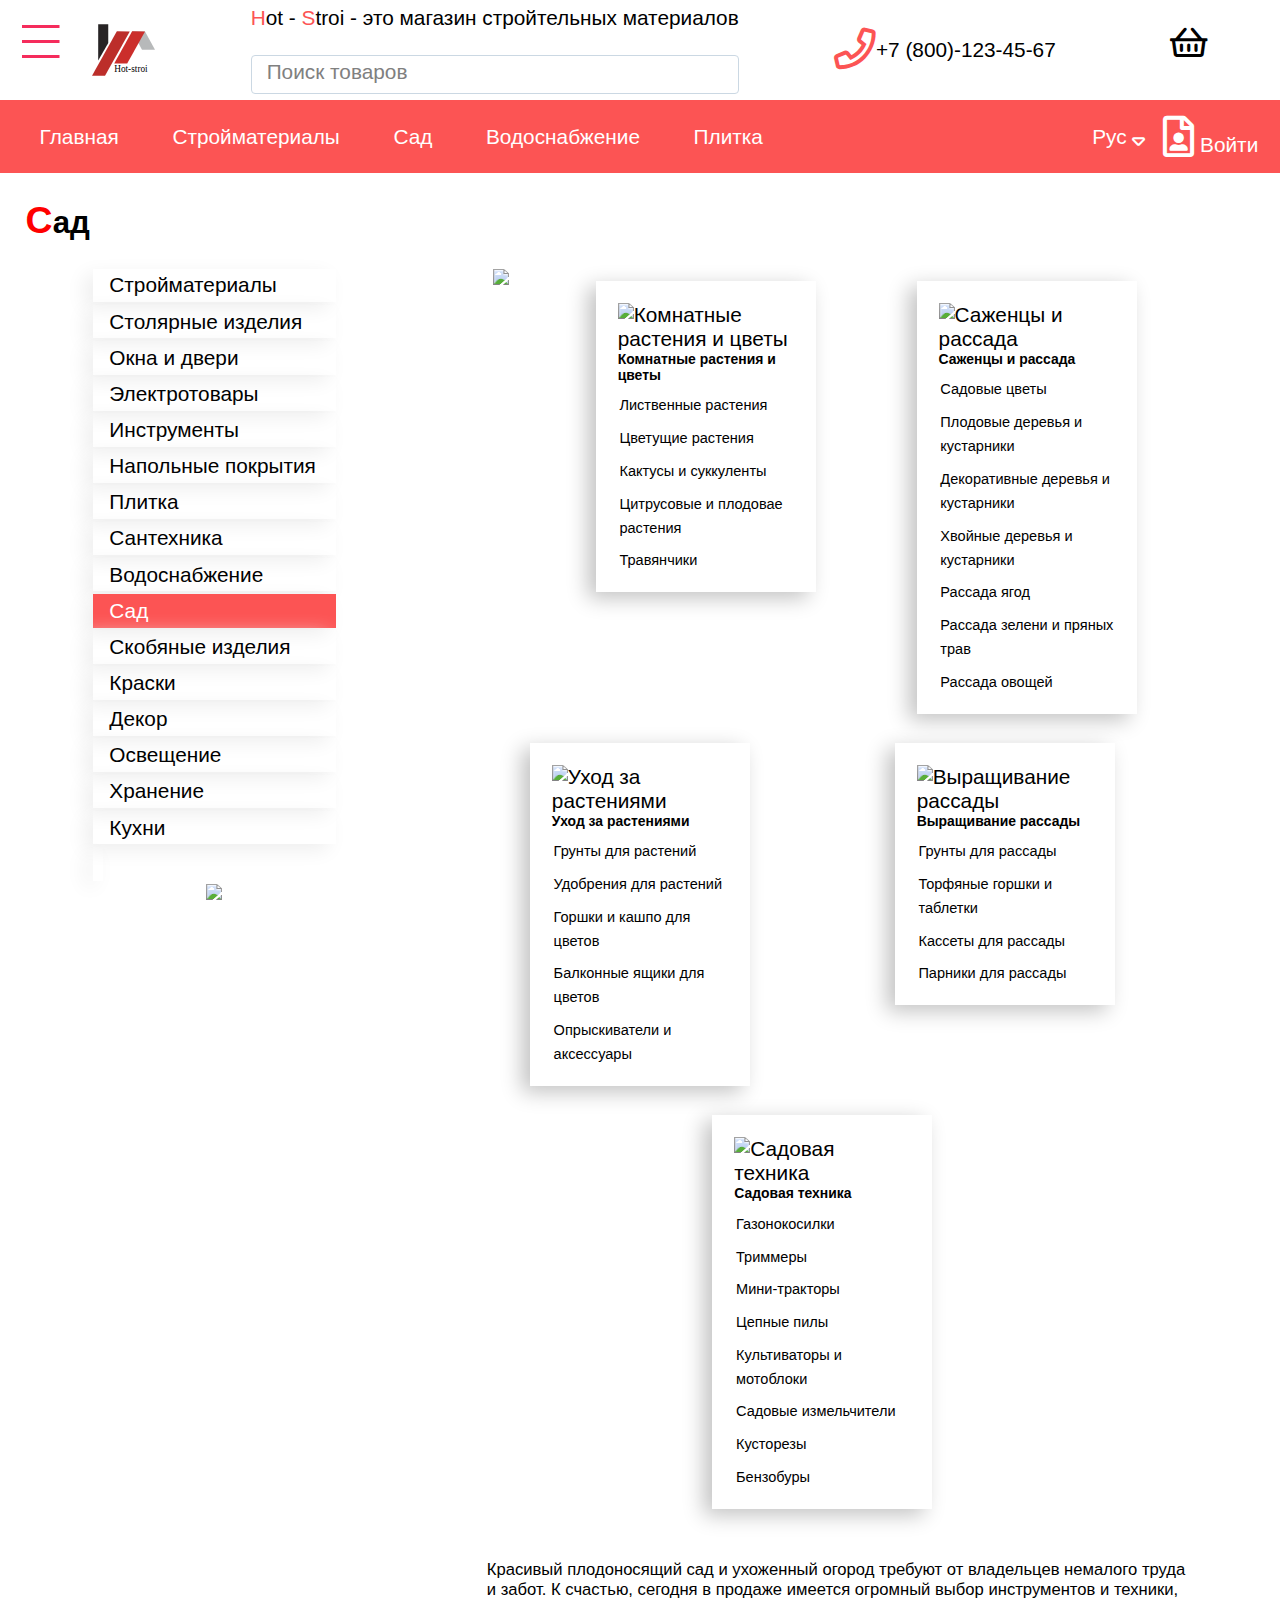
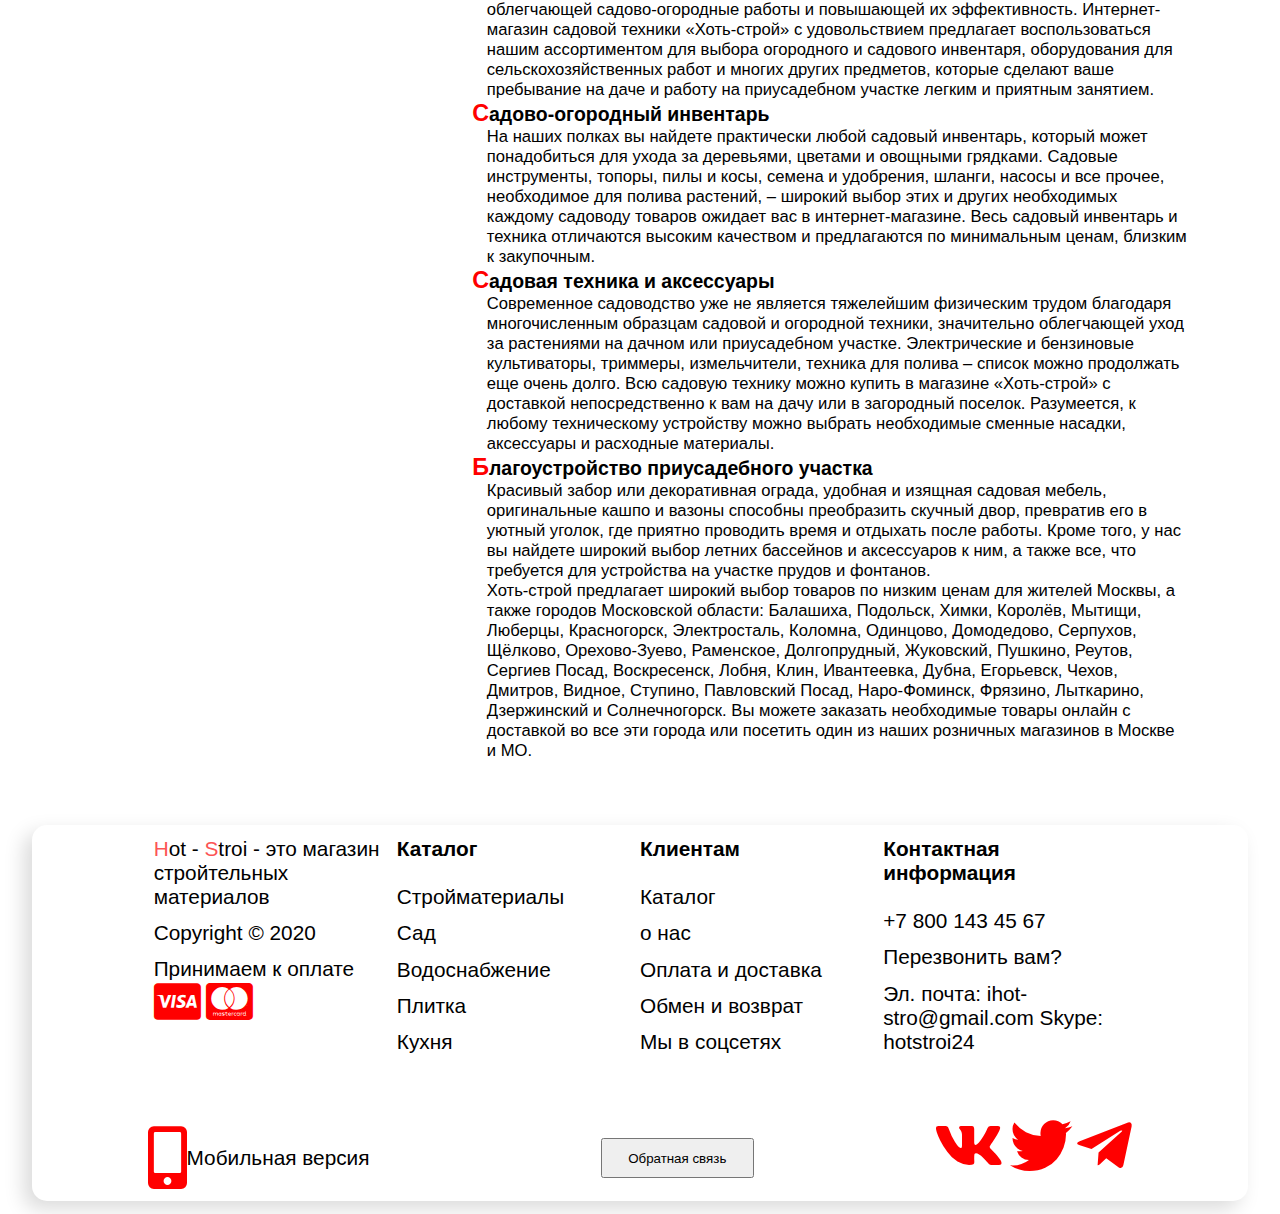
==== commit 3dbbcac8: "Add files via upload" ====
--- a/garden.html
+++ b/garden.html
@@ -6,8 +6,8 @@
     <meta charset="UTF-8">
     <meta name="viewport" content="width=device-width, initial-scale=1.0">
 
-    <link rel="stylesheet" href="./style/style.css">
-    <link rel="stylesheet" href="node_modules/@fortawesome/fontawesome-pro-5.13.0-web/css/all.min.css">
+    <link rel="stylesheet" href="style/style.css">
+    <link rel="stylesheet" href="fontawesome-pro-5.13.0-web/css/all.min.css">
 </head>
 <body>
     <header class="header">
@@ -300,16 +300,15 @@
 
     <div class="navigation">
         <nav class="nav">
-            <ul style="width: 70%;">
+            <ul style="width: 75%;">
                 <li><a href="index.html">Главная</a></li>
                 <li><a href="materials.html">Стройматериалы</a></li>
                 <li><a href="garden.html">Сад</a></li>
                 <li><a href="water.html">Водоснабжение</a></li>
                 <li><a href="tile.html">Плитка</a></li>
-                <li><a href="kitchen.html">Кухня</a></li>
             </ul>
 
-            <ul style="width: 30%; justify-content: flex-end">
+            <ul style="width: 25%; justify-content: flex-end; margin-left: 5%;">
                 <li><a href="">Рус </a><i class="far fa-sort-down"></i></li>
                 <li><a href="register.html"><i class="far fa-file-user fa-2x"></i> Войти</a></li>
             </ul>
--- a/style/style.css
+++ b/style/style.css
@@ -1 +1,2579 @@
-*{margin:0;padding:0;-webkit-box-sizing:border-box;box-sizing:border-box;}html{font-size:1.3rem;font-family:-apple-system,BlinkMacSystemFont,'Segoe UI',Roboto,Oxygen,Ubuntu,Cantarell,'Open Sans','Helvetica Neue',sans-serif;}body{width:100%;height:100%;}p::-moz-selection{color:#fd3f3f;background:white;}p::selection{color:#fd3f3f;background:white;}h2::first-letter,h3::first-letter{color:red;font-size:120%;}i:hover{-webkit-transition:.5s;transition:.5s;-webkit-animation-timing-function:cubic-bezier(0,1.07,1,.29);animation-timing-function:cubic-bezier(0,1.07,1,.29);color:black!important;-webkit-transform:scale(1.2);transform:scale(1.2);}@media screen and (max-width:425px){html{font-size:1.2rem}.header-mobile{display:-webkit-box!important;display:-ms-flexbox!important;display:flex!important;-webkit-box-align:center;-ms-flex-align:center;align-items:center;-ms-flex-pack:distribute;justify-content:space-around;-webkit-box-orient:horizontal;-webkit-box-direction:normal;-ms-flex-direction:row;flex-direction:row;width:100%;padding:.5%}.header-mobile .text{font-size:1.45em}.header-mobile .burger:hover .navigation-mobile{display:-webkit-box!important;display:-ms-flexbox!important;display:flex!important}.header-mobile .serach{margin-left:10%}@-webkit-keyframes slideInLeft{0%{-webkit-transform:translate3d(-250px,0,0);transform:translate3d(-250px,0,0);visibility:visible}100%{-webkit-transform:translate3d(0,0,0);transform:translate3d(0,0,0)}}@keyframes slideInLeft{0%{-webkit-transform:translate3d(-250px,0,0);transform:translate3d(-250px,0,0);visibility:visible}100%{-webkit-transform:translate3d(0,0,0);transform:translate3d(0,0,0)}}@-webkit-keyframes slideOutLeft{0%{-webkit-transform:translate3d(0,0,0);transform:translate3d(0,0,0)}100%{-webkit-transform:translate3d(-250px,0,0);transform:translate3d(-250px,0,0);visibility:hidden}}@keyframes slideOutLeft{0%{-webkit-transform:translate3d(0,0,0);transform:translate3d(0,0,0)}100%{-webkit-transform:translate3d(-250px,0,0);transform:translate3d(-250px,0,0);visibility:hidden}}.header-mobile .b-nav-mobile{position:absolute;width:100%;z-index:11;background:#f7416bec;-webkit-transform:translateY(42%);transform:translateY(42%)}.header-mobile .b-nav-mobile:not(.open){visibility:hidden}.header-mobile .b-nav-mobile li{color:#444444;list-style-type:none;padding:10px;text-align:center;-webkit-transform:translateX(-250px);transform:translateX(-250px)}.header-mobile .b-nav-mobile li a{font-size:1.2em;color:white}.header-mobile .b-nav-mobile li:not(.open){-webkit-animation-duration:.4s;animation-duration:.4s;-webkit-animation-fill-mode:both;animation-fill-mode:both;-webkit-animation-name:slideOutLeft;animation-name:slideOutLeft}.header-mobile .b-nav-mobile li:first-child{padding-top:70px}.header-mobile .b-nav-mobile.open{visibility:visible}.header-mobile .b-nav-mobile.open li{-webkit-animation-duration:.4s;animation-duration:.4s;-webkit-animation-fill-mode:both;animation-fill-mode:both;-webkit-animation-name:slideInLeft;animation-name:slideInLeft}.header-mobile .b-link-mobile{background:transparent;border-left:rgba(68,68,68,0) solid 2px;color:#444444;font-family:Helvetica-Neue,Helvetica,Arial,sans-serif;font-size:30px;font-weight:400;margin-left:0;text-decoration:none;-webkit-transition:all .4s ease;transition:all .4s ease;width:auto}.header-mobile .b-link-mobile:hover,.header-mobile .b-link-mobile--active{border-left:#444444 solid 2px;padding-left:30px}.header-mobile .b-menu-mobile{background:white;border:white solid 2px;border-radius:50%;cursor:pointer;display:inline-block;height:40px;padding-left:5.5px;padding-top:7.5px;position:relative;-webkit-transition:all .4s ease;transition:all .4s ease;-webkit-user-select:none;-moz-user-select:none;-ms-user-select:none;user-select:none;width:40px;z-index:12}.header-mobile .b-menu-mobile:hover{border:#F52C5C solid 2px}.header-mobile .b-bun{background:#F52C5C;position:relative;-webkit-transition:all .4s ease;transition:all .4s ease}.header-mobile .b-bun--top-mobile{height:2px;top:0;width:25px}.header-mobile .b-bun--mid-mobile{height:2px;top:8px;width:25px}.header-mobile .b-bun--bottom-mobile{height:2px;top:16px;width:25px}.header-mobile .b-brand-mobile{color:white;font-family:Helvetica-Neue,Helvetica,Arial,sans-serif;font-size:30px;font-weight:400;margin-left:30px;position:relative;text-decoration:none;top:-9.28571px;-webkit-transition:all .4s ease;transition:all .4s ease;z-index:13}.header-mobile .b-container-mobile{height:40px;left:0;position:absolute;top:0}.header-mobile .b-container-mobile:hover:not(.open) .bun-top-mobile,.header-mobile .b-container-mobile:hover:not(.open) .bun-mid-mobile,.header-mobile .b-container-mobile:hover:not(.open) .bun-bottom-mobile{background:#F52C5C!important}.header-mobile .b-container-mobile.open .b-main-mobile{border:#F52C5C solid 2px}.header-mobile .b-container-mobile.open .b-bun--top-mobile{background:#F52C5C!important;top:9px;-webkit-transform:rotate(45deg);transform:rotate(45deg)}.header-mobile .b-container-mobile.open .b-bun--mid-mobile{opacity:0}.header-mobile .b-container-mobile.open .b-bun--bottom-mobile{background:#F52C5C!important;top:5px;-webkit-transform:rotate(-45deg);transform:rotate(-45deg)}.header-mobile .b-container-mobile.open .b-brand-mobile{color:#F52C5C}.image-mobile{display:-webkit-box!important;display:-ms-flexbox!important;display:flex!important;-webkit-box-pack:end;-ms-flex-pack:end;justify-content:flex-end;-webkit-box-align:end;-ms-flex-align:end;align-items:flex-end;background-image:url("/img/image 30 (1).png");background-size:cover;height:450px}.image-mobile .image-message{display:-webkit-box;display:-ms-flexbox;display:flex;-webkit-box-pack:center;-ms-flex-pack:center;justify-content:center;-webkit-box-align:center;-ms-flex-align:center;align-items:center;height:15%;width:45%;background:#FC5454;text-align:center;vertical-align:middle;padding:2.5%;color:white}.carusel-mobile{margin-top:2%;display:block!important}.carusel-mobile .carusel-content{display:-webkit-box;display:-ms-flexbox;display:flex;-ms-flex-pack:distribute;justify-content:space-around;-webkit-box-align:center;-ms-flex-align:center;align-items:center;-webkit-box-orient:horizontal;-webkit-box-direction:normal;-ms-flex-direction:row;flex-direction:row;-ms-flex-wrap:wrap;flex-wrap:wrap}.carusel-mobile .carusel-item{display:-webkit-box;display:-ms-flexbox;display:flex;-webkit-box-orient:vertical;-webkit-box-direction:normal;-ms-flex-direction:column;flex-direction:column;-webkit-box-pack:center;-ms-flex-pack:center;justify-content:center;-webkit-box-align:center;-ms-flex-align:center;align-items:center;width:50%;margin-top:5%}.carusel-mobile img{width:100%}.carusel-mobile .carusel-title{width:120%;margin-top:5%;margin-bottom:15%;font-size:1.2em}.carusel-mobile .dots{display:-webkit-box;display:-ms-flexbox;display:flex;-webkit-box-pack:center;-ms-flex-pack:center;justify-content:center;-webkit-box-align:center;-ms-flex-align:center;align-items:center;-webkit-box-shadow:-5px 15px 20px silver;box-shadow:-5px 15px 20px silver;padding:2%;margin-top:5%}.carusel-mobile .carusel-nav{display:-webkit-box;display:-ms-flexbox;display:flex;-webkit-box-orient:horizontal;-webkit-box-direction:normal;-ms-flex-direction:row;flex-direction:row;-ms-flex-pack:distribute;justify-content:space-around;-webkit-box-align:center;-ms-flex-align:center;align-items:center;padding:1%;margin-top:5%;margin-bottom:5%}.carusel-mobile .carusel-nav ul{width:100%;display:-webkit-box;display:-ms-flexbox;display:flex;-ms-flex-pack:distribute;justify-content:space-around;-webkit-box-align:center;-ms-flex-align:center;align-items:center;-ms-flex-wrap:nowrap;flex-wrap:nowrap;-webkit-box-orient:horizontal;-webkit-box-direction:normal;-ms-flex-direction:row;flex-direction:row;list-style-type:none}.carusel-mobile .carusel-nav ul a{text-decoration:none;font-size:1.3em;color:black}.carusel-mobile .carusel-nav .active{font-weight:bold}.manufacturers-mobile{display:block!important;margin-top:5%}.manufacturers-mobile .manufacturers-content{width:100%;display:-webkit-box;display:-ms-flexbox;display:flex;-webkit-box-orient:vertical;-webkit-box-direction:normal;-ms-flex-direction:column;flex-direction:column;-webkit-box-pack:space-evenly;-ms-flex-pack:space-evenly;justify-content:space-evenly;-ms-flex-wrap:wrap;flex-wrap:wrap;-webkit-box-align:center;-ms-flex-align:center;align-items:center;-ms-flex-preferred-size:2;flex-basis:2;margin:0 auto}.manufacturers-mobile .manufacturers-content img{margin-top:10%;width:50%}.about-mobile{display:block!important;margin-top:5%}.about-mobile .about-content{width:80%;display:-webkit-box;display:-ms-flexbox;display:flex;-ms-flex-pack:distribute;justify-content:space-around;-webkit-box-orient:vertical;-webkit-box-direction:normal;-ms-flex-direction:column;flex-direction:column;margin:5% auto}.about-mobile .about-content p{width:95%;margin-top:10%}.footer-mobile{display:-webkit-box!important;display:-ms-flexbox!important;display:flex!important;-webkit-box-pack:center;-ms-flex-pack:center;justify-content:center;-webkit-box-align:center;-ms-flex-align:center;align-items:center;-webkit-box-orient:vertical;-webkit-box-direction:normal;-ms-flex-direction:column;flex-direction:column;width:95%;margin:7% auto;padding:5%;-webkit-box-shadow:-8px 8px 20px #adadad;box-shadow:-8px 8px 20px #adadad;border-radius:15px;text-align:center}.footer-mobile ul{display:-webkit-box;display:-ms-flexbox;display:flex;-webkit-box-orient:vertical;-webkit-box-direction:normal;-ms-flex-direction:column;flex-direction:column;list-style-type:none}.footer-mobile ul li{margin-top:5%}.navigation,.image,.footer-laptop,.manufacturers,.header,.about,.footer,.carusel{display:none!important}.materials-content .catalog-left-panel{display:none!important}.materials-content .materials-main{width:95%!important;font-size:1.5em}.materials-content .materials-main .section-card{width:80%!important}.materials-content .materials-main .section-card ul{margin-left:5%}.materials-content .materials-main .section-card picture{width:100%!important}.materials-content .materials-main .section-card picture img{width:100%!important}.login-wrap{height:1000px!important;-webkit-transform:translateY(-10%);transform:translateY(-10%)}.login-wrap .tab{font-size:1.5em!important}.login-wrap .label{font-size:1.2em!important}.login-wrap input{font-size:1.1em!important}.login-html{width:100%!important;padding:5%!important;-webkit-transform:translateY(4%);transform:translateY(4%)}.open-feed{width:100%!important;padding:10%}}@media screen and (max-width:375px){html{font-size:1.25rem}.materials-content{font-size:1.1em}}@media screen and (max-width:320px){html{font-size:1.2rem}.materials-content{font-size:1em}}@media screen and (max-width:768px){html{font-size:1.3rem}.open-feed{width:100%!important;padding:10%}.header-mobile{display:-webkit-box!important;display:-ms-flexbox!important;display:flex!important;-webkit-box-align:center;-ms-flex-align:center;align-items:center;-ms-flex-pack:distribute;justify-content:space-around;-webkit-box-orient:horizontal;-webkit-box-direction:normal;-ms-flex-direction:row;flex-direction:row;width:100%;padding:.5%}.header-mobile .text{font-size:1.45em}.header-mobile .burger:hover .navigation-mobile{display:-webkit-box!important;display:-ms-flexbox!important;display:flex!important}.header-mobile .serach{margin-left:10%}@-webkit-keyframes slideInLeft{0%{-webkit-transform:translate3d(-250px,0,0);transform:translate3d(-250px,0,0);visibility:visible}100%{-webkit-transform:translate3d(0,0,0);transform:translate3d(0,0,0)}}@keyframes slideInLeft{0%{-webkit-transform:translate3d(-250px,0,0);transform:translate3d(-250px,0,0);visibility:visible}100%{-webkit-transform:translate3d(0,0,0);transform:translate3d(0,0,0)}}@-webkit-keyframes slideOutLeft{0%{-webkit-transform:translate3d(0,0,0);transform:translate3d(0,0,0)}100%{-webkit-transform:translate3d(-250px,0,0);transform:translate3d(-250px,0,0);visibility:hidden}}@keyframes slideOutLeft{0%{-webkit-transform:translate3d(0,0,0);transform:translate3d(0,0,0)}100%{-webkit-transform:translate3d(-250px,0,0);transform:translate3d(-250px,0,0);visibility:hidden}}.header-mobile .b-nav-mobile{position:absolute;width:100%;z-index:11;background:#f7416bec;-webkit-transform:translateY(42%);transform:translateY(42%)}.header-mobile .b-nav-mobile:not(.open){visibility:hidden}.header-mobile .b-nav-mobile li{color:#444444;list-style-type:none;padding:10px;text-align:center;-webkit-transform:translateX(-250px);transform:translateX(-250px)}.header-mobile .b-nav-mobile li a{font-size:1.2em;color:white}.header-mobile .b-nav-mobile li:not(.open){-webkit-animation-duration:.4s;animation-duration:.4s;-webkit-animation-fill-mode:both;animation-fill-mode:both;-webkit-animation-name:slideOutLeft;animation-name:slideOutLeft}.header-mobile .b-nav-mobile li:first-child{padding-top:70px}.header-mobile .b-nav-mobile.open{visibility:visible}.header-mobile .b-nav-mobile.open li{-webkit-animation-duration:.4s;animation-duration:.4s;-webkit-animation-fill-mode:both;animation-fill-mode:both;-webkit-animation-name:slideInLeft;animation-name:slideInLeft}.header-mobile .b-link-mobile{background:transparent;border-left:rgba(68,68,68,0) solid 2px;color:#444444;font-family:Helvetica-Neue,Helvetica,Arial,sans-serif;font-size:30px;font-weight:400;margin-left:0;text-decoration:none;-webkit-transition:all .4s ease;transition:all .4s ease;width:auto}.header-mobile .b-link-mobile:hover,.header-mobile .b-link-mobile--active{border-left:#444444 solid 2px;padding-left:30px}.header-mobile .b-menu-mobile{background:white;border:white solid 2px;border-radius:50%;cursor:pointer;display:inline-block;height:40px;padding-left:5.5px;padding-top:7.5px;position:relative;-webkit-transition:all .4s ease;transition:all .4s ease;-webkit-user-select:none;-moz-user-select:none;-ms-user-select:none;user-select:none;width:40px;z-index:12}.header-mobile .b-menu-mobile:hover{border:#F52C5C solid 2px}.header-mobile .b-bun{background:#F52C5C;position:relative;-webkit-transition:all .4s ease;transition:all .4s ease}.header-mobile .b-bun--top-mobile{height:2px;top:0;width:25px}.header-mobile .b-bun--mid-mobile{height:2px;top:8px;width:25px}.header-mobile .b-bun--bottom-mobile{height:2px;top:16px;width:25px}.header-mobile .b-brand-mobile{color:white;font-family:Helvetica-Neue,Helvetica,Arial,sans-serif;font-size:30px;font-weight:400;margin-left:30px;position:relative;text-decoration:none;top:-9.28571px;-webkit-transition:all .4s ease;transition:all .4s ease;z-index:13}.header-mobile .b-container-mobile{height:40px;left:0;position:absolute;top:0;margin:1%}.header-mobile .b-container-mobile:hover:not(.open) .bun-top-mobile,.header-mobile .b-container-mobile:hover:not(.open) .bun-mid-mobile,.header-mobile .b-container-mobile:hover:not(.open) .bun-bottom-mobile{background:#F52C5C!important}.header-mobile .b-container-mobile.open .b-main-mobile{border:#F52C5C solid 2px}.header-mobile .b-container-mobile.open .b-bun--top-mobile{background:#F52C5C!important;top:9px;-webkit-transform:rotate(45deg);transform:rotate(45deg)}.header-mobile .b-container-mobile.open .b-bun--mid-mobile{opacity:0}.header-mobile .b-container-mobile.open .b-bun--bottom-mobile{background:#F52C5C!important;top:5px;-webkit-transform:rotate(-45deg);transform:rotate(-45deg)}.header-mobile .b-container-mobile.open .b-brand-mobile{color:#F52C5C}.image-mobile{display:-webkit-box!important;display:-ms-flexbox!important;display:flex!important;-webkit-box-pack:end;-ms-flex-pack:end;justify-content:flex-end;-webkit-box-align:end;-ms-flex-align:end;align-items:flex-end;background-image:url("/img/image 30 (1).png");background-size:cover;height:550px}.image-mobile .image-message{display:-webkit-box;display:-ms-flexbox;display:flex;-webkit-box-pack:center;-ms-flex-pack:center;justify-content:center;-webkit-box-align:center;-ms-flex-align:center;align-items:center;height:15%;width:45%;background:#FC5454;text-align:center;vertical-align:middle;padding:2.5%;color:white}.carusel-mobile{margin-top:2%;display:block!important}.carusel-mobile .carusel-content{display:-webkit-box;display:-ms-flexbox;display:flex;-ms-flex-pack:distribute;justify-content:space-around;-webkit-box-align:center;-ms-flex-align:center;align-items:center;-webkit-box-orient:horizontal;-webkit-box-direction:normal;-ms-flex-direction:row;flex-direction:row;-ms-flex-wrap:wrap;flex-wrap:wrap}.carusel-mobile .carusel-item{display:-webkit-box;display:-ms-flexbox;display:flex;-webkit-box-orient:vertical;-webkit-box-direction:normal;-ms-flex-direction:column;flex-direction:column;-webkit-box-pack:center;-ms-flex-pack:center;justify-content:center;-webkit-box-align:center;-ms-flex-align:center;align-items:center;width:30%;margin-top:5%}.carusel-mobile img{width:100%}.carusel-mobile .carusel-title{width:120%;margin-top:5%;margin-bottom:15%;font-size:1.2em}.carusel-mobile .dots{display:-webkit-box;display:-ms-flexbox;display:flex;-webkit-box-pack:center;-ms-flex-pack:center;justify-content:center;-webkit-box-align:center;-ms-flex-align:center;align-items:center;-webkit-box-shadow:-5px 15px 20px silver;box-shadow:-5px 15px 20px silver;padding:2%;margin-top:5%}.carusel-mobile .carusel-nav{display:-webkit-box;display:-ms-flexbox;display:flex;-webkit-box-orient:horizontal;-webkit-box-direction:normal;-ms-flex-direction:row;flex-direction:row;-ms-flex-pack:distribute;justify-content:space-around;-webkit-box-align:center;-ms-flex-align:center;align-items:center;padding:1%;margin-top:5%;margin-bottom:5%}.carusel-mobile .carusel-nav ul{width:100%;display:-webkit-box;display:-ms-flexbox;display:flex;-ms-flex-pack:distribute;justify-content:space-around;-webkit-box-align:center;-ms-flex-align:center;align-items:center;-ms-flex-wrap:nowrap;flex-wrap:nowrap;-webkit-box-orient:horizontal;-webkit-box-direction:normal;-ms-flex-direction:row;flex-direction:row;list-style-type:none}.carusel-mobile .carusel-nav ul a{text-decoration:none;font-size:1.3em;color:black}.carusel-mobile .carusel-nav .active{font-weight:bold}.manufacturers-mobile{display:block!important;margin-top:5%}.manufacturers-mobile .manufacturers-content{width:100%;display:-webkit-box;display:-ms-flexbox;display:flex;-webkit-box-orient:vertical;-webkit-box-direction:normal;-ms-flex-direction:column;flex-direction:column;-webkit-box-pack:space-evenly;-ms-flex-pack:space-evenly;justify-content:space-evenly;-ms-flex-wrap:wrap;flex-wrap:wrap;-webkit-box-align:center;-ms-flex-align:center;align-items:center;-ms-flex-preferred-size:2;flex-basis:2;margin:0 auto}.manufacturers-mobile .manufacturers-content img{margin-top:10%;width:40%}.about-mobile{display:block!important;margin-top:5%}.about-mobile .about-content{width:80%;display:-webkit-box;display:-ms-flexbox;display:flex;-ms-flex-pack:distribute;justify-content:space-around;-ms-flex-wrap:wrap;flex-wrap:wrap;-webkit-box-orient:horizontal;-webkit-box-direction:normal;-ms-flex-direction:row;flex-direction:row;margin:5% auto}.about-mobile .about-content p{width:300px;margin-top:10%}.footer-laptop{display:-webkit-box!important;display:-ms-flexbox!important;display:flex!important;-webkit-box-pack:center;-ms-flex-pack:center;justify-content:center;-webkit-box-align:center;-ms-flex-align:center;align-items:center;-webkit-box-orient:vertical;-webkit-box-direction:normal;-ms-flex-direction:column;flex-direction:column;width:95%;margin:7% auto;padding:5%;-webkit-box-shadow:-8px 8px 20px #adadad;box-shadow:-8px 8px 20px #adadad;border-radius:15px;text-align:center}.footer-laptop ul{display:-webkit-box;display:-ms-flexbox;display:flex;-webkit-box-orient:vertical;-webkit-box-direction:normal;-ms-flex-direction:column;flex-direction:column;list-style-type:none}.footer-laptop ul li{margin-top:5%}.navigation,.image,.manufacturers,.header,.about,.footer,.footer-mobile,.carusel{display:none!important}.materials-content .catalog-left-panel{display:none!important}.materials-content .materials-main{width:95%!important;font-size:1.5em}.materials-content .materials-main .section-card{width:35%}.materials-content .materials-main .section-card ul{margin-left:5%}.materials-content .materials-main .section-card picture{width:100%!important}.materials-content .materials-main .section-card picture img{width:100%!important}.login-wrap{height:900px!important;-webkit-transform:translateY(-10%);transform:translateY(-10%)}.login-wrap .tab{font-size:1.5em!important}.login-wrap .label{font-size:1.2em!important}.login-wrap input{font-size:1.1em!important}}@media screen and (max-width:1024px){html{font-size:1.3rem}.header-mobile{display:-webkit-box!important;display:-ms-flexbox!important;display:flex!important;-webkit-box-align:center;-ms-flex-align:center;align-items:center;-ms-flex-pack:distribute;justify-content:space-around;-webkit-box-orient:horizontal;-webkit-box-direction:normal;-ms-flex-direction:row;flex-direction:row;width:100%;padding:.5%}.header-mobile .text{font-size:1.45em}.header-mobile .burger:hover .navigation-mobile{display:-webkit-box!important;display:-ms-flexbox!important;display:flex!important}.header-mobile .serach{margin-left:10%}@-webkit-keyframes slideInLeft{0%{-webkit-transform:translate3d(-250px,0,0);transform:translate3d(-250px,0,0);visibility:visible}100%{-webkit-transform:translate3d(0,0,0);transform:translate3d(0,0,0)}}@keyframes slideInLeft{0%{-webkit-transform:translate3d(-250px,0,0);transform:translate3d(-250px,0,0);visibility:visible}100%{-webkit-transform:translate3d(0,0,0);transform:translate3d(0,0,0)}}@-webkit-keyframes slideOutLeft{0%{-webkit-transform:translate3d(0,0,0);transform:translate3d(0,0,0)}100%{-webkit-transform:translate3d(-250px,0,0);transform:translate3d(-250px,0,0);visibility:hidden}}@keyframes slideOutLeft{0%{-webkit-transform:translate3d(0,0,0);transform:translate3d(0,0,0)}100%{-webkit-transform:translate3d(-250px,0,0);transform:translate3d(-250px,0,0);visibility:hidden}}.header-mobile .b-nav-mobile{position:absolute;width:100%;z-index:11;background:#f7416bec;-webkit-transform:translateY(42%);transform:translateY(42%)}.header-mobile .b-nav-mobile:not(.open){visibility:hidden}.header-mobile .b-nav-mobile li{color:#444444;list-style-type:none;padding:10px;text-align:center;-webkit-transform:translateX(-250px);transform:translateX(-250px)}.header-mobile .b-nav-mobile li a{font-size:1.2em;color:white}.header-mobile .b-nav-mobile li:not(.open){-webkit-animation-duration:.4s;animation-duration:.4s;-webkit-animation-fill-mode:both;animation-fill-mode:both;-webkit-animation-name:slideOutLeft;animation-name:slideOutLeft}.header-mobile .b-nav-mobile li:first-child{padding-top:70px}.header-mobile .b-nav-mobile.open{visibility:visible}.header-mobile .b-nav-mobile.open li{-webkit-animation-duration:.4s;animation-duration:.4s;-webkit-animation-fill-mode:both;animation-fill-mode:both;-webkit-animation-name:slideInLeft;animation-name:slideInLeft}.header-mobile .b-link-mobile{background:transparent;border-left:rgba(68,68,68,0) solid 2px;color:#444444;font-family:Helvetica-Neue,Helvetica,Arial,sans-serif;font-size:30px;font-weight:400;margin-left:0;text-decoration:none;-webkit-transition:all .4s ease;transition:all .4s ease;width:auto}.header-mobile .b-link-mobile:hover,.header-mobile .b-link-mobile--active{border-left:#444444 solid 2px;padding-left:30px}.header-mobile .b-menu-mobile{background:white;border:white solid 2px;border-radius:50%;cursor:pointer;display:inline-block;height:40px;padding-left:5.5px;padding-top:7.5px;position:relative;-webkit-transition:all .4s ease;transition:all .4s ease;-webkit-user-select:none;-moz-user-select:none;-ms-user-select:none;user-select:none;width:40px;z-index:12}.header-mobile .b-menu-mobile:hover{border:#F52C5C solid 2px}.header-mobile .b-bun{background:#F52C5C;position:relative;-webkit-transition:all .4s ease;transition:all .4s ease}.header-mobile .b-bun--top-mobile{height:2px;top:0;width:25px}.header-mobile .b-bun--mid-mobile{height:2px;top:8px;width:25px}.header-mobile .b-bun--bottom-mobile{height:2px;top:16px;width:25px}.header-mobile .b-brand-mobile{color:white;font-family:Helvetica-Neue,Helvetica,Arial,sans-serif;font-size:30px;font-weight:400;margin-left:30px;position:relative;text-decoration:none;top:-9.28571px;-webkit-transition:all .4s ease;transition:all .4s ease;z-index:13}.header-mobile .b-container-mobile{height:40px;left:0;position:absolute;top:0;margin:1%}.header-mobile .b-container-mobile:hover:not(.open) .bun-top-mobile,.header-mobile .b-container-mobile:hover:not(.open) .bun-mid-mobile,.header-mobile .b-container-mobile:hover:not(.open) .bun-bottom-mobile{background:#F52C5C!important}.header-mobile .b-container-mobile.open .b-main-mobile{border:#F52C5C solid 2px}.header-mobile .b-container-mobile.open .b-bun--top-mobile{background:#F52C5C!important;top:9px;-webkit-transform:rotate(45deg);transform:rotate(45deg)}.header-mobile .b-container-mobile.open .b-bun--mid-mobile{opacity:0}.header-mobile .b-container-mobile.open .b-bun--bottom-mobile{background:#F52C5C!important;top:5px;-webkit-transform:rotate(-45deg);transform:rotate(-45deg)}.header-mobile .b-container-mobile.open .b-brand-mobile{color:#F52C5C}.header{display:none!important}}.navigation-mobile,.footer-laptop,.image-mobile,.manufacturers-mobile,.header-mobile,.about-mobile,.footer-mobile,.carusel-mobile{display:none;}.header{display:-webkit-box;display:-ms-flexbox;display:flex;-ms-flex-pack:distribute;justify-content:space-around;-webkit-box-orient:horizontal;-webkit-box-direction:normal;-ms-flex-direction:row;flex-direction:row;padding:.5%;}.header .burger{display:-webkit-box;display:-ms-flexbox;display:flex;-webkit-box-align:center;-ms-flex-align:center;align-items:center;}.header .header-center{display:-webkit-box;display:-ms-flexbox;display:flex;-ms-flex-pack:distribute;justify-content:space-around;-webkit-box-orient:vertical;-webkit-box-direction:normal;-ms-flex-direction:column;flex-direction:column;}.header .header-center .header-center-search .input-wrapper{width:100%;position:relative;}.header .header-center .header-center-search .input{padding:11px 15px;border-radius:4px;border:1px solid #CBD8E3;width:100%;outline:none;-webkit-box-sizing:border-box;box-sizing:border-box;}.header .header-center .header-center-search .input:focus{border-color:#F52C5C;}.header .header-center .header-center-search .input:focus + .placeholder{-webkit-transform:scale(.75) translateY(-36px) translateX(-15%);transform:scale(.75) translateY(-36px) translateX(-15%);color:#F52C5C;-webkit-transition:.2s ease;transition:.2s ease;}.header .header-center .header-center-search .input:invalid:not(:placeholder-shown) + .placeholder{-webkit-transition:.2s ease;transition:.2s ease;color:#F52C5C;}.header .header-center .header-center-search .input:invalid:not(:placeholder-shown).input:not(:focus) + .placeholder{-webkit-transform:scale(.75) translateY(-36px) translateX(-15%);transform:scale(.75) translateY(-36px) translateX(-15%);color:#F52C5C;-webkit-transition:.2s ease;transition:.2s ease;}.header .header-center .header-center-search .input:not(:placeholder-shown).input:not(:focus) + .placeholder{-webkit-transform:scale(.75) translateY(-36px) translateX(-15%);transform:scale(.75) translateY(-36px) translateX(-15%);color:#CBD8E3;-webkit-transition:.2s ease;transition:.2s ease;}.header .header-center .header-center-search .placeholder{pointer-events:none;position:absolute;font-weight:400;top:5px;left:8px;padding:0 8px;background-color:white;border-radius:5px;-webkit-transition:opacity 250ms cubic-bezier(.4,0,.2,1),-webkit-transform 250ms cubic-bezier(.4,0,.2,1);transition:opacity 250ms cubic-bezier(.4,0,.2,1),-webkit-transform 250ms cubic-bezier(.4,0,.2,1);transition:transform 250ms cubic-bezier(.4,0,.2,1),opacity 250ms cubic-bezier(.4,0,.2,1);transition:transform 250ms cubic-bezier(.4,0,.2,1),opacity 250ms cubic-bezier(.4,0,.2,1),-webkit-transform 250ms cubic-bezier(.4,0,.2,1);color:grey;}.header .call-support{display:-webkit-box;display:-ms-flexbox;display:flex;-ms-flex-pack:distribute;justify-content:space-around;-webkit-box-align:center;-ms-flex-align:center;align-items:center;-webkit-box-orient:horizontal;-webkit-box-direction:normal;-ms-flex-direction:row;flex-direction:row;}@-webkit-keyframes slideInLeft{0%{-webkit-transform:translate3d(-250px,0,0);transform:translate3d(-250px,0,0);visibility:visible}100%{-webkit-transform:translate3d(0,0,0);transform:translate3d(0,0,0)}}@keyframes slideInLeft{0%{-webkit-transform:translate3d(-250px,0,0);transform:translate3d(-250px,0,0);visibility:visible}100%{-webkit-transform:translate3d(0,0,0);transform:translate3d(0,0,0)}}@-webkit-keyframes slideOutLeft{0%{-webkit-transform:translate3d(0,0,0);transform:translate3d(0,0,0)}100%{-webkit-transform:translate3d(-250px,0,0);transform:translate3d(-250px,0,0);visibility:hidden}}@keyframes slideOutLeft{0%{-webkit-transform:translate3d(0,0,0);transform:translate3d(0,0,0)}100%{-webkit-transform:translate3d(-250px,0,0);transform:translate3d(-250px,0,0);visibility:hidden}}.header .b-nav{position:absolute;width:100%;z-index:11;background:#f7416bec;-webkit-transform:translateY(10%);transform:translateY(10%);}.header .b-nav:not(.open){visibility:hidden;}.header .b-nav li{color:#444444;list-style-type:none;padding:10px;text-align:center;-webkit-transform:translateX(-250px);transform:translateX(-250px);}.header .b-nav li a{font-size:1.2em;color:white;}.header .b-nav li:not(.open){-webkit-animation-duration:.4s;animation-duration:.4s;-webkit-animation-fill-mode:both;animation-fill-mode:both;-webkit-animation-name:slideOutLeft;animation-name:slideOutLeft;}.header .b-nav li:first-child{padding-top:70px;}.header .b-nav.open{visibility:visible;}.header .b-nav.open li{-webkit-animation-duration:.4s;animation-duration:.4s;-webkit-animation-fill-mode:both;animation-fill-mode:both;-webkit-animation-name:slideInLeft;animation-name:slideInLeft;}.header .b-link{background:transparent;border-left:rgba(68,68,68,0) solid 2px;color:#444444;font-family:Helvetica-Neue,Helvetica,Arial,sans-serif;font-size:30px;font-weight:400;margin-left:0;text-decoration:none;-webkit-transition:all .4s ease;transition:all .4s ease;width:auto;}.header .b-link:hover,.header .b-link--active{border-left:#444444 solid 2px;padding-left:30px;}.header .b-menu{background:white;border:white solid 2px;border-radius:50%;cursor:pointer;display:inline-block;height:40px;padding-left:5.5px;padding-top:7.5px;position:relative;-webkit-transition:all .4s ease;transition:all .4s ease;-webkit-user-select:none;-moz-user-select:none;-ms-user-select:none;user-select:none;width:40px;z-index:12;}.header .b-menu:hover{border:#F52C5C solid 2px;}.header .b-bun{background:#F52C5C;position:relative;-webkit-transition:all .4s ease;transition:all .4s ease;}.header .b-bun--top{height:2px;top:0;width:25px;}.header .b-bun--mid{height:2px;top:8px;width:25px;}.header .b-bun--bottom{height:2px;top:16px;width:25px;}.header .b-brand{color:white;font-family:Helvetica-Neue,Helvetica,Arial,sans-serif;font-size:30px;font-weight:400;margin-left:30px;position:relative;text-decoration:none;top:-9.28571px;-webkit-transition:all .4s ease;transition:all .4s ease;z-index:13;}.header .b-container{height:40px;left:0;position:absolute;top:0;margin:1.6%;-webkit-transform:scale(1.5);transform:scale(1.5);}.header .b-container:hover:not(.open) .bun-top,.header .b-container:hover:not(.open) .bun-mid,.header .b-container:hover:not(.open) .bun-bottom{background:#F52C5C!important;}.header .b-container.open .b-main{border:#F52C5C solid 2px;}.header .b-container.open .b-bun--top{background:#F52C5C!important;top:9px;-webkit-transform:rotate(45deg);transform:rotate(45deg);}.header .b-container.open .b-bun--mid{opacity:0;}.header .b-container.open .b-bun--bottom{background:#F52C5C!important;top:5px;-webkit-transform:rotate(-45deg);transform:rotate(-45deg);}.header .b-container.open .b-brand{color:#F52C5C;}.navigation{background:#FC5454;}.navigation .nav{display:-webkit-box;display:-ms-flexbox;display:flex;-webkit-box-orient:horizontal;-webkit-box-direction:normal;-ms-flex-direction:row;flex-direction:row;padding:1%;}.navigation .nav ul{display:-webkit-box;display:-ms-flexbox;display:flex;-webkit-box-align:center;-ms-flex-align:center;align-items:center;-ms-flex-wrap:nowrap;flex-wrap:nowrap;-webkit-box-orient:horizontal;-webkit-box-direction:normal;-ms-flex-direction:row;flex-direction:row;list-style-type:none;color:white;}.navigation .nav ul li{margin:1% 3%;}.navigation .nav ul li:nth-child(6){-ms-flex-item-align:end;align-self:flex-end;}.navigation .nav ul li:hover{-webkit-transition:.5s;transition:.5s;-webkit-animation-timing-function:cubic-bezier(0,1.07,1,.29);animation-timing-function:cubic-bezier(0,1.07,1,.29);-webkit-transform:scale(1.3);transform:scale(1.3);}.navigation .nav ul a{text-decoration:none;color:white;}.image{display:-webkit-box;display:-ms-flexbox;display:flex;-webkit-box-pack:end;-ms-flex-pack:end;justify-content:flex-end;-webkit-box-align:end;-ms-flex-align:end;align-items:flex-end;background-image:url("https://radio1.news/files/image/08/15/87/-lg!1f13.jpg");background-size:cover;height:700px;}.image .image-message{display:-webkit-box;display:-ms-flexbox;display:flex;-webkit-box-pack:center;-ms-flex-pack:center;justify-content:center;-webkit-box-align:center;-ms-flex-align:center;align-items:center;height:10%;width:15%;background:#FC5454;text-align:center;vertical-align:middle;padding:2.5%;color:white;}.carusel{margin-top:2%;}.carusel .carusel-content{display:-webkit-box;display:-ms-flexbox;display:flex;-ms-flex-pack:distribute;justify-content:space-around;-webkit-box-align:center;-ms-flex-align:center;align-items:center;-webkit-box-orient:horizontal;-webkit-box-direction:normal;-ms-flex-direction:row;flex-direction:row;-ms-flex-wrap:wrap;flex-wrap:wrap;}.carusel .carusel-item{display:-webkit-box;display:-ms-flexbox;display:flex;-webkit-box-orient:vertical;-webkit-box-direction:normal;-ms-flex-direction:column;flex-direction:column;-webkit-box-pack:center;-ms-flex-pack:center;justify-content:center;-webkit-box-align:center;-ms-flex-align:center;align-items:center;width:25%;}.carusel img{width:60%;}.carusel .carusel-title{width:50%;}.carusel .dots{display:-webkit-box;display:-ms-flexbox;display:flex;-webkit-box-pack:center;-ms-flex-pack:center;justify-content:center;-webkit-box-align:center;-ms-flex-align:center;align-items:center;-webkit-box-shadow:-5px 15px 20px silver;box-shadow:-5px 15px 20px silver;padding:2%;}.carusel .carusel-nav{display:-webkit-box;display:-ms-flexbox;display:flex;-webkit-box-orient:horizontal;-webkit-box-direction:normal;-ms-flex-direction:row;flex-direction:row;-ms-flex-pack:distribute;justify-content:space-around;-webkit-box-align:center;-ms-flex-align:center;align-items:center;padding:1%;margin-top:2%;margin-bottom:5%;}.carusel .carusel-nav ul{width:100%;display:-webkit-box;display:-ms-flexbox;display:flex;-ms-flex-pack:distribute;justify-content:space-around;-webkit-box-align:center;-ms-flex-align:center;align-items:center;-ms-flex-wrap:nowrap;flex-wrap:nowrap;-webkit-box-orient:horizontal;-webkit-box-direction:normal;-ms-flex-direction:row;flex-direction:row;list-style-type:none;}.carusel .carusel-nav ul a{text-decoration:none;font-size:1.3em;color:black;}.carusel .carusel-nav .active{font-weight:bold;}.manufacturers{margin-top:5%;}.manufacturers .manufacturers-content{width:70%;display:-webkit-box;display:-ms-flexbox;display:flex;-webkit-box-pack:space-evenly;-ms-flex-pack:space-evenly;justify-content:space-evenly;-ms-flex-wrap:wrap;flex-wrap:wrap;-webkit-box-align:center;-ms-flex-align:center;align-items:center;-ms-flex-preferred-size:2;flex-basis:2;margin:0 auto;}.manufacturers .manufacturers-content img{margin:2%;}.about{margin-top:5%;}.about .about-content{width:80%;display:-webkit-box;display:-ms-flexbox;display:flex;-ms-flex-pack:distribute;justify-content:space-around;margin:5% auto;}.about .about-content p{width:25%;}.footer{width:95%;display:-webkit-box;display:-ms-flexbox;display:flex;-webkit-box-pack:center;-ms-flex-pack:center;justify-content:center;-webkit-box-orient:vertical;-webkit-box-direction:normal;-ms-flex-direction:column;flex-direction:column;margin:1% auto;-webkit-box-shadow:-8px 8px 20px #dbdbdb;box-shadow:-8px 8px 20px #dbdbdb;border-radius:15px;}.footer .footer-main-content{width:100%;display:-webkit-box;display:-ms-flexbox;display:flex;-webkit-box-pack:center;-ms-flex-pack:center;justify-content:center;-webkit-box-orient:horizontal;-webkit-box-direction:normal;-ms-flex-direction:row;flex-direction:row;}.footer .footer-main-content .footer-column{width:20%;}.footer .footer-main-content .footer-column p:nth-child(1){font-weight:bold;margin-bottom:1%;}.footer .footer-main-content .footer-column p:nth-child(2){margin-top:10%;}.footer .footer-main-content p{margin-top:5%;}.footer .footer-bottom{display:-webkit-box;display:-ms-flexbox;display:flex;-ms-flex-pack:distribute;justify-content:space-around;-webkit-box-align:center;-ms-flex-align:center;align-items:center;margin-top:5%;width:100%;}.footer .footer-bottom p{display:-webkit-box;display:-ms-flexbox;display:flex;-webkit-box-pack:center;-ms-flex-pack:center;justify-content:center;-webkit-box-align:center;-ms-flex-align:center;align-items:center;}h2{margin-left:2%;}.materials-content{width:95%;display:-webkit-box;display:-ms-flexbox;display:flex;-webkit-box-align:start;-ms-flex-align:start;align-items:flex-start;-ms-flex-pack:distribute;justify-content:space-around;margin:0 auto;margin-bottom:5%;}.materials-content .catalog-left-panel{display:-webkit-box;display:-ms-flexbox;display:flex;-webkit-box-orient:vertical;-webkit-box-direction:normal;-ms-flex-direction:column;flex-direction:column;width:20%;margin-top:2%;}.materials-content .catalog-left-panel ul{list-style-type:none;display:-webkit-box;display:-ms-flexbox;display:flex;-webkit-box-orient:vertical;-webkit-box-direction:normal;-ms-flex-direction:column;flex-direction:column;-webkit-box-pack:center;-ms-flex-pack:center;justify-content:center;}.materials-content .catalog-left-panel li{width:100%;padding:2%;position:relative;margin-top:1%;display:block;-webkit-box-shadow:-8px 6px 20px #eeeeee;box-shadow:-8px 6px 20px #eeeeee;}.materials-content .catalog-left-panel li a{text-decoration:none;color:black;margin-left:5%;}.materials-content .catalog-left-panel li:hover{-webkit-transform:scale(1.2);transform:scale(1.2);-webkit-transition:.5s;transition:.5s;-webkit-animation-timing-function:cubic-bezier(0,1.07,1,.29);animation-timing-function:cubic-bezier(0,1.07,1,.29);}.materials-content .catalog-left-panel .active{background:#FC5454;}.materials-content .catalog-left-panel .active a{color:white;}.materials-content .catalog-left-panel .banner{width:1%;}.materials-content .catalog-left-panel .root-banner{-ms-flex-item-align:center;-ms-grid-row-align:center;align-self:center;}.materials-content .materials-main{width:60%;display:-webkit-box;display:-ms-flexbox;display:flex;-ms-flex-wrap:wrap;flex-wrap:wrap;-webkit-box-orient:horizontal;-webkit-box-direction:normal;-ms-flex-direction:row;flex-direction:row;-webkit-box-align:start;-ms-flex-align:start;align-items:flex-start;-ms-flex-pack:distribute;justify-content:space-around;margin-top:2%;}.materials-content .materials-main .section-card{display:-webkit-box;display:-ms-flexbox;display:flex;-webkit-box-pack:start;-ms-flex-pack:start;justify-content:flex-start;-webkit-box-align:center;-ms-flex-align:center;align-items:center;-webkit-box-orient:vertical;-webkit-box-direction:normal;-ms-flex-direction:column;flex-direction:column;width:220px;margin:2%;padding:3%;-webkit-box-shadow:-8px 6px 20px #c2c2c2;box-shadow:-8px 6px 20px #c2c2c2;}.materials-content .materials-main .section-card h6{-ms-flex-item-align:start;align-self:flex-start;}.materials-content .materials-main .section-card .section-card-nav{-ms-flex-item-align:start;align-self:flex-start;margin-left:1%;}.materials-content .materials-main .section-card .section-card-nav ul{display:-webkit-box;display:-ms-flexbox;display:flex;-webkit-box-orient:vertical;-webkit-box-direction:normal;-ms-flex-direction:column;flex-direction:column;list-style-type:none;}.materials-content .materials-main .section-card .section-card-nav ul li{width:100%;margin-top:5%;}.materials-content .materials-main .section-card .section-card-nav ul li a{text-decoration:none;color:black;font-size:.7em;}.materials-content .materials-main .section-card .section-card-nav ul li:hover{-webkit-transition:.5s;transition:.5s;-webkit-animation-timing-function:cubic-bezier(0,1.07,1,.29);animation-timing-function:cubic-bezier(0,1.07,1,.29);-webkit-transform:scale(1.2);transform:scale(1.2);}.materials-content .materials-main .section-card .section-card-nav ul li:hover a{color:#F52C5C;}.materials-content .materials-main .catalog-first-section{font-size:.8em;margin-top:5%;}.materials-content .materials-main .catalog-first-section ul{margin:2% 10%;}.materials-content .materials-main .catalog-first-section ul li{margin-top:2%;}.materials-content .materials-main .catalog-first-section p{margin-left:4%;}.materials-content .materials-main .catalog-first-section h3{margin-left:2%;}img:hover{-webkit-transition:.6s;transition:.6s;-webkit-animation-timing-function:cubic-bezier(0,1.07,1,.29);animation-timing-function:cubic-bezier(0,1.07,1,.29);-webkit-filter:brightness(.85);filter:brightness(.85);}*,:after,:before{-webkit-box-sizing:border-box;box-sizing:border-box;}.clearfix:after,.clearfix:before{content:'';display:table;}.clearfix:after{clear:both;display:block;}a{color:inherit;text-decoration:none;}.login-wrap{width:100%;max-width:525px;min-height:770px;margin:50px auto;position:relative;background:url("/img/image 30 (1).png") no-repeat center;-webkit-box-shadow:0 12px 15px 0 rgba(0,0,0,.24),0 17px 50px 0 rgba(0,0,0,.19);box-shadow:0 12px 15px 0 rgba(0,0,0,.24),0 17px 50px 0 rgba(0,0,0,.19);}.login-wrap .login-html{width:100%;height:100%;position:absolute;padding:90px 70px 50px 70px;background:rgba(253,164,161,.9);}.login-wrap .catalog-left-panel{display:-webkit-box;display:-ms-flexbox;display:flex;-webkit-box-orient:vertical;-webkit-box-direction:normal;-ms-flex-direction:column;flex-direction:column;width:20%;margin-top:2%;}.login-wrap .catalog-left-panel ul{list-style-type:none;display:-webkit-box;display:-ms-flexbox;display:flex;-webkit-box-orient:vertical;-webkit-box-direction:normal;-ms-flex-direction:column;flex-direction:column;-webkit-box-pack:center;-ms-flex-pack:center;justify-content:center;}.login-wrap .catalog-left-panel li{width:100%;padding:2%;position:relative;margin-top:1%;display:block;}.login-wrap .catalog-left-panel li a{text-decoration:none;color:black;margin-left:5%;}.login-wrap .catalog-left-panel li:hover{-webkit-transform:scale(1.2);transform:scale(1.2);-webkit-transition:.5s;transition:.5s;-webkit-animation-timing-function:cubic-bezier(0,1.07,1,.29);animation-timing-function:cubic-bezier(0,1.07,1,.29);}.login-html .sign-in-htm,.login-html .sign-up-htm{top:0;left:0;right:0;bottom:0;position:absolute;-webkit-transform:rotateY(180deg);transform:rotateY(180deg);-webkit-backface-visibility:hidden;backface-visibility:hidden;-webkit-transition:all .4s linear;transition:all .4s linear;}.login-html .sign-in,.login-html .sign-up,.login-form .group .check{display:none;}.login-html .tab,.login-form .group .label,.login-form .group .button{text-transform:uppercase;}.login-html .tab{font-size:22px;margin-right:15px;padding-bottom:5px;margin:0 15px 10px 0;display:inline-block;border-bottom:2px solid transparent;}.login-html .sign-in:checked + .tab,.login-html .sign-up:checked + .tab{color:#fff;border-color:#ff0000;}.login-form{min-height:345px;position:relative;-webkit-perspective:1000px;perspective:1000px;-webkit-transform-style:preserve-3d;transform-style:preserve-3d;}.login-form .group{margin-bottom:15px;}.login-form .group .label,.login-form .group .input,.login-form .group .button{width:100%;color:#fff;display:block;}.login-form .group .input,.login-form .group .button{border:none;padding:15px 20px;border-radius:25px;background:rgba(255,255,255,.1);}.login-form .group input[data-type="password"]{text-security:circle;-webkit-text-security:circle;}.login-form .group .label{color:black;font-size:12px;}.login-form .group .button{background:#ff0000;}.login-form .group label .icon{width:15px;height:15px;border-radius:2px;position:relative;display:inline-block;background:rgba(255,255,255,.1);}.login-form .group label .icon:before,.login-form .group label .icon:after{content:'';width:10px;height:2px;background:#fff;position:absolute;-webkit-transition:all .2s ease-in-out 0s;transition:all .2s ease-in-out 0s;}.login-form .group label .icon:before{left:3px;width:5px;bottom:6px;-webkit-transform:scale(0) rotate(0);transform:scale(0) rotate(0);}.login-form .group label .icon:after{top:6px;right:0;-webkit-transform:scale(0) rotate(0);transform:scale(0) rotate(0);}.login-form .group .check:checked + label{color:#fff;}.login-form .group .check:checked + label .icon{background:#ff5454;}.login-form .group .check:checked + label .icon:before{-webkit-transform:scale(1) rotate(45deg);transform:scale(1) rotate(45deg);}.login-form .group .check:checked + label .icon:after{-webkit-transform:scale(1) rotate(-45deg);transform:scale(1) rotate(-45deg);}.login-html .sign-in:checked + .tab + .sign-up + .tab + .login-form .sign-in-htm{-webkit-transform:rotate(0);transform:rotate(0);}.login-html .sign-up:checked + .tab + .login-form .sign-up-htm{-webkit-transform:rotate(0);transform:rotate(0);}.hr{height:2px;margin:60px 0 50px 0;background:rgba(255,255,255,.2);}.foot-lnk{text-align:center;}.ufive-feedback{display:none;}.open-feed{width:150%;padding:10%;}.jump:hover{background-color:#ff3939;-webkit-box-shadow:0 15px 20px rgba(248,56,56,.541);box-shadow:0 15px 20px rgba(248,56,56,.541);-webkit-transition:ease-in .7s;transition:ease-in .7s;-webkit-transform:translateY(-7px);transform:translateY(-7px);-webkit-transform:scale(1.2);transform:scale(1.2);}.open-feedback{position:absolute;-webkit-transition:ease-in .6s;transition:ease-in .6s;-webkit-transform:translateY(-140%);transform:translateY(-140%);display:block!important;margin-left:0%;}.ufive-feedback{font-size:40%;font-family:"Exo 2",sans-serif;font-weight:600;width:100%;-webkit-transition:ease-in .6s;transition:ease-in .6s;}.ufive-feedback section{background:#eee;border-top:15px solid #393939;text-align:center;width:100%;}.ufive-feedback section h1{margin-bottom:40px;font-size:4em;text-transform:uppercase;font-family:"Exo 2",sans-serif;font-weight:400;color:#393939;}.ufive-feedback form{width:58.3333333333%;margin:0 auto;color:#f3be81;}.ufive-feedback form .field{width:100%;position:relative;margin-bottom:15px;color:#f3be81;}.ufive-feedback form .field label{text-transform:uppercase;position:absolute;top:0;left:0;background:#393939;width:100%;padding:18px 0;font-size:1.45em;letter-spacing:.075em;-webkit-transition:all 333ms ease-in-out;transition:all 333ms ease-in-out;}.ufive-feedback form .field label + span{opacity:0;color:white;display:block;position:absolute;top:12px;left:7%;font-size:2.5em;text-shadow:1px 2px 0 #cd6302;-webkit-transition:all 333ms ease-in-out;transition:all 333ms ease-in-out;}.ufive-feedback form .field input[type="text"],form .field textarea{border:none;background:#393939;width:80.5%;font-family:"Exo 2",sans-serif;margin:0;padding:18px 0;padding-left:19.5%;color:#fff;font-size:1.4em;letter-spacing:.05em;text-transform:uppercase;}.ufive-feedback form .field input[type="text"]#msg,form .field textarea#msg{height:12px;resize:none;font-size:10px;font-family:"Exo 2",sans-serif;-webkit-transition:all 333ms ease-in-out;transition:all 333ms ease-in-out;}.ufive-feedback form .field input[type="text"]:focus,form .field input[type="text"].focused,form .field textarea:focus,form .field textarea.focused{outline:none;color:#f3be81;font-family:"Exo 2",sans-serif;}.ufive-feedback form .field input[type="text"]:focus#msg,form .field input[type="text"].focused#msg,form .field textarea:focus#msg,form .field textarea.focused#msg{padding-bottom:150px;font-size:10px;font-family:"Exo 2",sans-serif;}.ufive-feedback form .field input[type="text"]:focus + label,form .field input[type="text"].focused + label,form .field textarea:focus + label,form .field textarea.focused + label{width:18%;background:#393939;color:#fff;}.ufive-feedback form .field input[type="text"].focused + label,form .field textarea.focused + label{color:#fff;}.ufive-feedback form .field:hover label{width:18%;background:#f3be81;color:#393939;}.ufive-feedback form input[type="submit"]{background:#f3be81;color:#393939;-webkit-appearance:none;border:none;text-transform:uppercase;position:relative;padding:13px 50px;font-size:1.4em;letter-spacing:.1em;font-family:"Exo 2",sans-serif;font-weight:300;cursor:pointer;-webkit-transition:all 333ms ease-in-out;transition:all 333ms ease-in-out;}.ufive-feedback form input[type="submit"]:hover{background:#393939;color:#f3be81;}.ufive-feedback form input[type="submit"]:focus{outline:none;background:#f3be81;color:#393939;}@media (max-width:765px){.ufive-feedback form{width:100%}.ufive-feedback section{width:100%}}+* {
+  margin: 0;
+  padding: 0;
+  -webkit-box-sizing: border-box;
+          box-sizing: border-box;
+}
+
+html {
+  font-size: 1.3rem;
+  font-family: -apple-system, BlinkMacSystemFont, 'Segoe UI', Roboto, Oxygen, Ubuntu, Cantarell, 'Open Sans', 'Helvetica Neue', sans-serif;
+}
+
+body {
+  width: 100%;
+  height: 100%;
+}
+
+p::-moz-selection {
+  color: #fd3f3f;
+  background: white;
+}
+
+p::selection {
+  color: #fd3f3f;
+  background: white;
+}
+
+h2::first-letter, h3::first-letter {
+  color: red;
+  font-size: 120%;
+}
+
+i:hover {
+  -webkit-transition: .5s;
+  transition: .5s;
+  -webkit-animation-timing-function: cubic-bezier(0, 1.07, 1, 0.29);
+          animation-timing-function: cubic-bezier(0, 1.07, 1, 0.29);
+  color: black !important;
+  -webkit-transform: scale(1.2);
+          transform: scale(1.2);
+}
+
+@media screen and (max-width: 425px) {
+  html {
+    font-size: 1.2rem;
+  }
+  .header-mobile {
+    display: -webkit-box !important;
+    display: -ms-flexbox !important;
+    display: flex !important;
+    -webkit-box-align: center;
+        -ms-flex-align: center;
+            align-items: center;
+    -ms-flex-pack: distribute;
+        justify-content: space-around;
+    -webkit-box-orient: horizontal;
+    -webkit-box-direction: normal;
+        -ms-flex-direction: row;
+            flex-direction: row;
+    width: 100%;
+    padding: .5%;
+  }
+  .header-mobile .text {
+    font-size: 1.45em;
+  }
+  .header-mobile .burger:hover .navigation-mobile {
+    display: -webkit-box !important;
+    display: -ms-flexbox !important;
+    display: flex !important;
+  }
+  .header-mobile .serach {
+    margin-left: 10%;
+  }
+  @-webkit-keyframes slideInLeft {
+    0% {
+      -webkit-transform: translate3d(-250px, 0, 0);
+              transform: translate3d(-250px, 0, 0);
+      visibility: visible;
+    }
+    100% {
+      -webkit-transform: translate3d(0, 0, 0);
+              transform: translate3d(0, 0, 0);
+    }
+  }
+  @keyframes slideInLeft {
+    0% {
+      -webkit-transform: translate3d(-250px, 0, 0);
+              transform: translate3d(-250px, 0, 0);
+      visibility: visible;
+    }
+    100% {
+      -webkit-transform: translate3d(0, 0, 0);
+              transform: translate3d(0, 0, 0);
+    }
+  }
+  @-webkit-keyframes slideOutLeft {
+    0% {
+      -webkit-transform: translate3d(0, 0, 0);
+              transform: translate3d(0, 0, 0);
+    }
+    100% {
+      -webkit-transform: translate3d(-250px, 0, 0);
+              transform: translate3d(-250px, 0, 0);
+      visibility: hidden;
+    }
+  }
+  @keyframes slideOutLeft {
+    0% {
+      -webkit-transform: translate3d(0, 0, 0);
+              transform: translate3d(0, 0, 0);
+    }
+    100% {
+      -webkit-transform: translate3d(-250px, 0, 0);
+              transform: translate3d(-250px, 0, 0);
+      visibility: hidden;
+    }
+  }
+  .header-mobile .b-nav-mobile {
+    position: absolute;
+    width: 100%;
+    z-index: 11;
+    background: #f7416bec;
+    -webkit-transform: translateY(42%);
+            transform: translateY(42%);
+  }
+  .header-mobile .b-nav-mobile:not(.open) {
+    visibility: hidden;
+  }
+  .header-mobile .b-nav-mobile li {
+    color: #444444;
+    list-style-type: none;
+    padding: 10px;
+    text-align: center;
+    -webkit-transform: translateX(-250px);
+            transform: translateX(-250px);
+  }
+  .header-mobile .b-nav-mobile li a {
+    font-size: 1.2em;
+    color: white;
+  }
+  .header-mobile .b-nav-mobile li:not(.open) {
+    -webkit-animation-duration: 0.4s;
+            animation-duration: 0.4s;
+    -webkit-animation-fill-mode: both;
+            animation-fill-mode: both;
+    -webkit-animation-name: slideOutLeft;
+            animation-name: slideOutLeft;
+  }
+  .header-mobile .b-nav-mobile li:first-child {
+    padding-top: 70px;
+  }
+  .header-mobile .b-nav-mobile.open {
+    visibility: visible;
+  }
+  .header-mobile .b-nav-mobile.open li {
+    -webkit-animation-duration: 0.4s;
+            animation-duration: 0.4s;
+    -webkit-animation-fill-mode: both;
+            animation-fill-mode: both;
+    -webkit-animation-name: slideInLeft;
+            animation-name: slideInLeft;
+  }
+  .header-mobile .b-link-mobile {
+    background: transparent;
+    border-left: rgba(68, 68, 68, 0) solid 2px;
+    color: #444444;
+    font-family: Helvetica-Neue, Helvetica, Arial, sans-serif;
+    font-size: 30px;
+    font-weight: 400;
+    margin-left: 0px;
+    text-decoration: none;
+    -webkit-transition: all 0.4s ease;
+    transition: all 0.4s ease;
+    width: auto;
+  }
+  .header-mobile .b-link-mobile:hover, .header-mobile .b-link-mobile--active {
+    border-left: #444444 solid 2px;
+    padding-left: 30px;
+  }
+  .header-mobile .b-menu-mobile {
+    background: white;
+    border: white solid 2px;
+    border-radius: 50%;
+    cursor: pointer;
+    display: inline-block;
+    height: 40px;
+    padding-left: 5.5px;
+    padding-top: 7.5px;
+    position: relative;
+    -webkit-transition: all 0.4s ease;
+    transition: all 0.4s ease;
+    -webkit-user-select: none;
+       -moz-user-select: none;
+        -ms-user-select: none;
+            user-select: none;
+    width: 40px;
+    z-index: 12;
+  }
+  .header-mobile .b-menu-mobile:hover {
+    border: #F52C5C solid 2px;
+  }
+  .header-mobile .b-bun {
+    background: #F52C5C;
+    position: relative;
+    -webkit-transition: all 0.4s ease;
+    transition: all 0.4s ease;
+  }
+  .header-mobile .b-bun--top-mobile {
+    height: 2px;
+    top: 0;
+    width: 25px;
+  }
+  .header-mobile .b-bun--mid-mobile {
+    height: 2px;
+    top: 8px;
+    width: 25px;
+  }
+  .header-mobile .b-bun--bottom-mobile {
+    height: 2px;
+    top: 16px;
+    width: 25px;
+  }
+  .header-mobile .b-brand-mobile {
+    color: white;
+    font-family: Helvetica-Neue, Helvetica, Arial, sans-serif;
+    font-size: 30px;
+    font-weight: 400;
+    margin-left: 30px;
+    position: relative;
+    text-decoration: none;
+    top: -9.28571px;
+    -webkit-transition: all 0.4s ease;
+    transition: all 0.4s ease;
+    z-index: 13;
+  }
+  .header-mobile .b-container-mobile {
+    height: 40px;
+    left: 0px;
+    position: absolute;
+    top: 0px;
+  }
+  .header-mobile .b-container-mobile:hover:not(.open) .bun-top-mobile,
+  .header-mobile .b-container-mobile:hover:not(.open) .bun-mid-mobile,
+  .header-mobile .b-container-mobile:hover:not(.open) .bun-bottom-mobile {
+    background: #F52C5C !important;
+  }
+  .header-mobile .b-container-mobile.open .b-main-mobile {
+    border: #F52C5C solid 2px;
+  }
+  .header-mobile .b-container-mobile.open .b-bun--top-mobile {
+    background: #F52C5C !important;
+    top: 9px;
+    -webkit-transform: rotate(45deg);
+            transform: rotate(45deg);
+  }
+  .header-mobile .b-container-mobile.open .b-bun--mid-mobile {
+    opacity: 0;
+  }
+  .header-mobile .b-container-mobile.open .b-bun--bottom-mobile {
+    background: #F52C5C !important;
+    top: 5px;
+    -webkit-transform: rotate(-45deg);
+            transform: rotate(-45deg);
+  }
+  .header-mobile .b-container-mobile.open .b-brand-mobile {
+    color: #F52C5C;
+  }
+  .image-mobile {
+    display: -webkit-box !important;
+    display: -ms-flexbox !important;
+    display: flex !important;
+    -webkit-box-pack: end;
+        -ms-flex-pack: end;
+            justify-content: flex-end;
+    -webkit-box-align: end;
+        -ms-flex-align: end;
+            align-items: flex-end;
+    background-image: url("https://radio1.news/files/image/08/15/87/-lg!1f13.jpg");
+    background-size: cover;
+    height: 450px;
+  }
+  .image-mobile .image-message {
+    display: -webkit-box;
+    display: -ms-flexbox;
+    display: flex;
+    -webkit-box-pack: center;
+        -ms-flex-pack: center;
+            justify-content: center;
+    -webkit-box-align: center;
+        -ms-flex-align: center;
+            align-items: center;
+    height: 15%;
+    width: 45%;
+    background: #FC5454;
+    text-align: center;
+    vertical-align: middle;
+    padding: 2.5%;
+    color: white;
+  }
+  .carusel-mobile {
+    margin-top: 2%;
+    display: block !important;
+  }
+  .carusel-mobile .carusel-content {
+    display: -webkit-box;
+    display: -ms-flexbox;
+    display: flex;
+    -ms-flex-pack: distribute;
+        justify-content: space-around;
+    -webkit-box-align: center;
+        -ms-flex-align: center;
+            align-items: center;
+    -webkit-box-orient: horizontal;
+    -webkit-box-direction: normal;
+        -ms-flex-direction: row;
+            flex-direction: row;
+    -ms-flex-wrap: wrap;
+        flex-wrap: wrap;
+  }
+  .carusel-mobile .carusel-item {
+    display: -webkit-box;
+    display: -ms-flexbox;
+    display: flex;
+    -webkit-box-orient: vertical;
+    -webkit-box-direction: normal;
+        -ms-flex-direction: column;
+            flex-direction: column;
+    -webkit-box-pack: center;
+        -ms-flex-pack: center;
+            justify-content: center;
+    -webkit-box-align: center;
+        -ms-flex-align: center;
+            align-items: center;
+    width: 50%;
+    margin-top: 5%;
+  }
+  .carusel-mobile img {
+    width: 100%;
+  }
+  .carusel-mobile .carusel-title {
+    width: 120%;
+    margin-top: 5%;
+    margin-bottom: 15%;
+    font-size: 1.2em;
+  }
+  .carusel-mobile .dots {
+    display: -webkit-box;
+    display: -ms-flexbox;
+    display: flex;
+    -webkit-box-pack: center;
+        -ms-flex-pack: center;
+            justify-content: center;
+    -webkit-box-align: center;
+        -ms-flex-align: center;
+            align-items: center;
+    -webkit-box-shadow: -5px 15px 20px silver;
+            box-shadow: -5px 15px 20px silver;
+    padding: 2%;
+    margin-top: 5%;
+  }
+  .carusel-mobile .carusel-nav {
+    display: -webkit-box;
+    display: -ms-flexbox;
+    display: flex;
+    -webkit-box-orient: horizontal;
+    -webkit-box-direction: normal;
+        -ms-flex-direction: row;
+            flex-direction: row;
+    -ms-flex-pack: distribute;
+        justify-content: space-around;
+    -webkit-box-align: center;
+        -ms-flex-align: center;
+            align-items: center;
+    padding: 1%;
+    margin-top: 5%;
+    margin-bottom: 5%;
+  }
+  .carusel-mobile .carusel-nav ul {
+    width: 100%;
+    display: -webkit-box;
+    display: -ms-flexbox;
+    display: flex;
+    -ms-flex-pack: distribute;
+        justify-content: space-around;
+    -webkit-box-align: center;
+        -ms-flex-align: center;
+            align-items: center;
+    -ms-flex-wrap: nowrap;
+        flex-wrap: nowrap;
+    -webkit-box-orient: horizontal;
+    -webkit-box-direction: normal;
+        -ms-flex-direction: row;
+            flex-direction: row;
+    list-style-type: none;
+  }
+  .carusel-mobile .carusel-nav ul a {
+    text-decoration: none;
+    font-size: 1.3em;
+    color: black;
+  }
+  .carusel-mobile .carusel-nav .active {
+    font-weight: bold;
+  }
+  .manufacturers-mobile {
+    display: block !important;
+    margin-top: 5%;
+  }
+  .manufacturers-mobile .manufacturers-content {
+    width: 100%;
+    display: -webkit-box;
+    display: -ms-flexbox;
+    display: flex;
+    -webkit-box-orient: vertical;
+    -webkit-box-direction: normal;
+        -ms-flex-direction: column;
+            flex-direction: column;
+    -webkit-box-pack: space-evenly;
+        -ms-flex-pack: space-evenly;
+            justify-content: space-evenly;
+    -ms-flex-wrap: wrap;
+        flex-wrap: wrap;
+    -webkit-box-align: center;
+        -ms-flex-align: center;
+            align-items: center;
+    -ms-flex-preferred-size: 2;
+        flex-basis: 2;
+    margin: 0 auto;
+  }
+  .manufacturers-mobile .manufacturers-content img {
+    margin-top: 10%;
+    width: 50%;
+  }
+  .about-mobile {
+    display: block !important;
+    margin-top: 5%;
+  }
+  .about-mobile .about-content {
+    width: 80%;
+    display: -webkit-box;
+    display: -ms-flexbox;
+    display: flex;
+    -ms-flex-pack: distribute;
+        justify-content: space-around;
+    -webkit-box-orient: vertical;
+    -webkit-box-direction: normal;
+        -ms-flex-direction: column;
+            flex-direction: column;
+    margin: 5% auto;
+  }
+  .about-mobile .about-content p {
+    width: 95%;
+    margin-top: 10%;
+  }
+  .footer-mobile {
+    display: -webkit-box !important;
+    display: -ms-flexbox !important;
+    display: flex !important;
+    -webkit-box-pack: center;
+        -ms-flex-pack: center;
+            justify-content: center;
+    -webkit-box-align: center;
+        -ms-flex-align: center;
+            align-items: center;
+    -webkit-box-orient: vertical;
+    -webkit-box-direction: normal;
+        -ms-flex-direction: column;
+            flex-direction: column;
+    width: 95%;
+    margin: 7% auto;
+    padding: 5%;
+    -webkit-box-shadow: -8px 8px 20px #adadad;
+            box-shadow: -8px 8px 20px #adadad;
+    border-radius: 15px;
+    text-align: center;
+  }
+  .footer-mobile ul {
+    display: -webkit-box;
+    display: -ms-flexbox;
+    display: flex;
+    -webkit-box-orient: vertical;
+    -webkit-box-direction: normal;
+        -ms-flex-direction: column;
+            flex-direction: column;
+    list-style-type: none;
+  }
+  .footer-mobile ul li {
+    margin-top: 5%;
+  }
+  .navigation, .image, .footer-laptop, .manufacturers, .header, .about, .footer, .carusel {
+    display: none !important;
+  }
+  .materials-content .catalog-left-panel {
+    display: none !important;
+  }
+  .materials-content .materials-main {
+    width: 95% !important;
+    font-size: 1.5em;
+  }
+  .materials-content .materials-main .section-card {
+    width: 80% !important;
+  }
+  .materials-content .materials-main .section-card ul {
+    margin-left: 5%;
+  }
+  .materials-content .materials-main .section-card picture {
+    width: 100% !important;
+  }
+  .materials-content .materials-main .section-card picture img {
+    width: 100% !important;
+  }
+  .login-wrap {
+    height: 1000px !important;
+    -webkit-transform: translateY(-10%);
+            transform: translateY(-10%);
+  }
+  .login-wrap .tab {
+    font-size: 1.5em !important;
+  }
+  .login-wrap .label {
+    font-size: 1.2em !important;
+  }
+  .login-wrap input {
+    font-size: 1.1em !important;
+  }
+  .login-html {
+    width: 100% !important;
+    padding: 5% !important;
+    -webkit-transform: translateY(4%);
+            transform: translateY(4%);
+  }
+  .open-feed {
+    width: 100% !important;
+    padding: 10%;
+  }
+}
+
+@media screen and (max-width: 375px) {
+  html {
+    font-size: 1.25rem;
+  }
+  .materials-content {
+    font-size: 1.1em;
+  }
+}
+
+@media screen and (max-width: 320px) {
+  html {
+    font-size: 1.2rem;
+  }
+  .materials-content {
+    font-size: 1em;
+  }
+}
+
+@media screen and (max-width: 768px) {
+  html {
+    font-size: 1.3rem;
+  }
+  .open-feed {
+    width: 100% !important;
+    padding: 10%;
+  }
+  .header-mobile {
+    display: -webkit-box !important;
+    display: -ms-flexbox !important;
+    display: flex !important;
+    -webkit-box-align: center;
+        -ms-flex-align: center;
+            align-items: center;
+    -ms-flex-pack: distribute;
+        justify-content: space-around;
+    -webkit-box-orient: horizontal;
+    -webkit-box-direction: normal;
+        -ms-flex-direction: row;
+            flex-direction: row;
+    width: 100%;
+    padding: .5%;
+  }
+  .header-mobile .text {
+    font-size: 1.45em;
+  }
+  .header-mobile .burger:hover .navigation-mobile {
+    display: -webkit-box !important;
+    display: -ms-flexbox !important;
+    display: flex !important;
+  }
+  .header-mobile .serach {
+    margin-left: 10%;
+  }
+  @-webkit-keyframes slideInLeft {
+    0% {
+      -webkit-transform: translate3d(-250px, 0, 0);
+              transform: translate3d(-250px, 0, 0);
+      visibility: visible;
+    }
+    100% {
+      -webkit-transform: translate3d(0, 0, 0);
+              transform: translate3d(0, 0, 0);
+    }
+  }
+  @keyframes slideInLeft {
+    0% {
+      -webkit-transform: translate3d(-250px, 0, 0);
+              transform: translate3d(-250px, 0, 0);
+      visibility: visible;
+    }
+    100% {
+      -webkit-transform: translate3d(0, 0, 0);
+              transform: translate3d(0, 0, 0);
+    }
+  }
+  @-webkit-keyframes slideOutLeft {
+    0% {
+      -webkit-transform: translate3d(0, 0, 0);
+              transform: translate3d(0, 0, 0);
+    }
+    100% {
+      -webkit-transform: translate3d(-250px, 0, 0);
+              transform: translate3d(-250px, 0, 0);
+      visibility: hidden;
+    }
+  }
+  @keyframes slideOutLeft {
+    0% {
+      -webkit-transform: translate3d(0, 0, 0);
+              transform: translate3d(0, 0, 0);
+    }
+    100% {
+      -webkit-transform: translate3d(-250px, 0, 0);
+              transform: translate3d(-250px, 0, 0);
+      visibility: hidden;
+    }
+  }
+  .header-mobile .b-nav-mobile {
+    position: absolute;
+    width: 100%;
+    z-index: 11;
+    background: #f7416bec;
+    -webkit-transform: translateY(42%);
+            transform: translateY(42%);
+  }
+  .header-mobile .b-nav-mobile:not(.open) {
+    visibility: hidden;
+  }
+  .header-mobile .b-nav-mobile li {
+    color: #444444;
+    list-style-type: none;
+    padding: 10px;
+    text-align: center;
+    -webkit-transform: translateX(-250px);
+            transform: translateX(-250px);
+  }
+  .header-mobile .b-nav-mobile li a {
+    font-size: 1.2em;
+    color: white;
+  }
+  .header-mobile .b-nav-mobile li:not(.open) {
+    -webkit-animation-duration: 0.4s;
+            animation-duration: 0.4s;
+    -webkit-animation-fill-mode: both;
+            animation-fill-mode: both;
+    -webkit-animation-name: slideOutLeft;
+            animation-name: slideOutLeft;
+  }
+  .header-mobile .b-nav-mobile li:first-child {
+    padding-top: 70px;
+  }
+  .header-mobile .b-nav-mobile.open {
+    visibility: visible;
+  }
+  .header-mobile .b-nav-mobile.open li {
+    -webkit-animation-duration: 0.4s;
+            animation-duration: 0.4s;
+    -webkit-animation-fill-mode: both;
+            animation-fill-mode: both;
+    -webkit-animation-name: slideInLeft;
+            animation-name: slideInLeft;
+  }
+  .header-mobile .b-link-mobile {
+    background: transparent;
+    border-left: rgba(68, 68, 68, 0) solid 2px;
+    color: #444444;
+    font-family: Helvetica-Neue, Helvetica, Arial, sans-serif;
+    font-size: 30px;
+    font-weight: 400;
+    margin-left: 0px;
+    text-decoration: none;
+    -webkit-transition: all 0.4s ease;
+    transition: all 0.4s ease;
+    width: auto;
+  }
+  .header-mobile .b-link-mobile:hover, .header-mobile .b-link-mobile--active {
+    border-left: #444444 solid 2px;
+    padding-left: 30px;
+  }
+  .header-mobile .b-menu-mobile {
+    background: white;
+    border: white solid 2px;
+    border-radius: 50%;
+    cursor: pointer;
+    display: inline-block;
+    height: 40px;
+    padding-left: 5.5px;
+    padding-top: 7.5px;
+    position: relative;
+    -webkit-transition: all 0.4s ease;
+    transition: all 0.4s ease;
+    -webkit-user-select: none;
+       -moz-user-select: none;
+        -ms-user-select: none;
+            user-select: none;
+    width: 40px;
+    z-index: 12;
+  }
+  .header-mobile .b-menu-mobile:hover {
+    border: #F52C5C solid 2px;
+  }
+  .header-mobile .b-bun {
+    background: #F52C5C;
+    position: relative;
+    -webkit-transition: all 0.4s ease;
+    transition: all 0.4s ease;
+  }
+  .header-mobile .b-bun--top-mobile {
+    height: 2px;
+    top: 0;
+    width: 25px;
+  }
+  .header-mobile .b-bun--mid-mobile {
+    height: 2px;
+    top: 8px;
+    width: 25px;
+  }
+  .header-mobile .b-bun--bottom-mobile {
+    height: 2px;
+    top: 16px;
+    width: 25px;
+  }
+  .header-mobile .b-brand-mobile {
+    color: white;
+    font-family: Helvetica-Neue, Helvetica, Arial, sans-serif;
+    font-size: 30px;
+    font-weight: 400;
+    margin-left: 30px;
+    position: relative;
+    text-decoration: none;
+    top: -9.28571px;
+    -webkit-transition: all 0.4s ease;
+    transition: all 0.4s ease;
+    z-index: 13;
+  }
+  .header-mobile .b-container-mobile {
+    height: 40px;
+    left: 0px;
+    position: absolute;
+    top: 0px;
+    margin: 1%;
+  }
+  .header-mobile .b-container-mobile:hover:not(.open) .bun-top-mobile,
+  .header-mobile .b-container-mobile:hover:not(.open) .bun-mid-mobile,
+  .header-mobile .b-container-mobile:hover:not(.open) .bun-bottom-mobile {
+    background: #F52C5C !important;
+  }
+  .header-mobile .b-container-mobile.open .b-main-mobile {
+    border: #F52C5C solid 2px;
+  }
+  .header-mobile .b-container-mobile.open .b-bun--top-mobile {
+    background: #F52C5C !important;
+    top: 9px;
+    -webkit-transform: rotate(45deg);
+            transform: rotate(45deg);
+  }
+  .header-mobile .b-container-mobile.open .b-bun--mid-mobile {
+    opacity: 0;
+  }
+  .header-mobile .b-container-mobile.open .b-bun--bottom-mobile {
+    background: #F52C5C !important;
+    top: 5px;
+    -webkit-transform: rotate(-45deg);
+            transform: rotate(-45deg);
+  }
+  .header-mobile .b-container-mobile.open .b-brand-mobile {
+    color: #F52C5C;
+  }
+  .image-mobile {
+    display: -webkit-box !important;
+    display: -ms-flexbox !important;
+    display: flex !important;
+    -webkit-box-pack: end;
+        -ms-flex-pack: end;
+            justify-content: flex-end;
+    -webkit-box-align: end;
+        -ms-flex-align: end;
+            align-items: flex-end;
+    background-image: url("https://radio1.news/files/image/08/15/87/-lg!1f13.jpg");
+    background-size: cover;
+    height: 550px;
+  }
+  .image-mobile .image-message {
+    display: -webkit-box;
+    display: -ms-flexbox;
+    display: flex;
+    -webkit-box-pack: center;
+        -ms-flex-pack: center;
+            justify-content: center;
+    -webkit-box-align: center;
+        -ms-flex-align: center;
+            align-items: center;
+    height: 15%;
+    width: 45%;
+    background: #FC5454;
+    text-align: center;
+    vertical-align: middle;
+    padding: 2.5%;
+    color: white;
+  }
+  .carusel-mobile {
+    margin-top: 2%;
+    display: block !important;
+  }
+  .carusel-mobile .carusel-content {
+    display: -webkit-box;
+    display: -ms-flexbox;
+    display: flex;
+    -ms-flex-pack: distribute;
+        justify-content: space-around;
+    -webkit-box-align: center;
+        -ms-flex-align: center;
+            align-items: center;
+    -webkit-box-orient: horizontal;
+    -webkit-box-direction: normal;
+        -ms-flex-direction: row;
+            flex-direction: row;
+    -ms-flex-wrap: wrap;
+        flex-wrap: wrap;
+  }
+  .carusel-mobile .carusel-item {
+    display: -webkit-box;
+    display: -ms-flexbox;
+    display: flex;
+    -webkit-box-orient: vertical;
+    -webkit-box-direction: normal;
+        -ms-flex-direction: column;
+            flex-direction: column;
+    -webkit-box-pack: center;
+        -ms-flex-pack: center;
+            justify-content: center;
+    -webkit-box-align: center;
+        -ms-flex-align: center;
+            align-items: center;
+    width: 30%;
+    margin-top: 5%;
+  }
+  .carusel-mobile img {
+    width: 100%;
+  }
+  .carusel-mobile .carusel-title {
+    width: 120%;
+    margin-top: 5%;
+    margin-bottom: 15%;
+    font-size: 1.2em;
+  }
+  .carusel-mobile .dots {
+    display: -webkit-box;
+    display: -ms-flexbox;
+    display: flex;
+    -webkit-box-pack: center;
+        -ms-flex-pack: center;
+            justify-content: center;
+    -webkit-box-align: center;
+        -ms-flex-align: center;
+            align-items: center;
+    -webkit-box-shadow: -5px 15px 20px silver;
+            box-shadow: -5px 15px 20px silver;
+    padding: 2%;
+    margin-top: 5%;
+  }
+  .carusel-mobile .carusel-nav {
+    display: -webkit-box;
+    display: -ms-flexbox;
+    display: flex;
+    -webkit-box-orient: horizontal;
+    -webkit-box-direction: normal;
+        -ms-flex-direction: row;
+            flex-direction: row;
+    -ms-flex-pack: distribute;
+        justify-content: space-around;
+    -webkit-box-align: center;
+        -ms-flex-align: center;
+            align-items: center;
+    padding: 1%;
+    margin-top: 5%;
+    margin-bottom: 5%;
+  }
+  .carusel-mobile .carusel-nav ul {
+    width: 100%;
+    display: -webkit-box;
+    display: -ms-flexbox;
+    display: flex;
+    -ms-flex-pack: distribute;
+        justify-content: space-around;
+    -webkit-box-align: center;
+        -ms-flex-align: center;
+            align-items: center;
+    -ms-flex-wrap: nowrap;
+        flex-wrap: nowrap;
+    -webkit-box-orient: horizontal;
+    -webkit-box-direction: normal;
+        -ms-flex-direction: row;
+            flex-direction: row;
+    list-style-type: none;
+  }
+  .carusel-mobile .carusel-nav ul a {
+    text-decoration: none;
+    font-size: 1.3em;
+    color: black;
+  }
+  .carusel-mobile .carusel-nav .active {
+    font-weight: bold;
+  }
+  .manufacturers-mobile {
+    display: block !important;
+    margin-top: 5%;
+  }
+  .manufacturers-mobile .manufacturers-content {
+    width: 100%;
+    display: -webkit-box;
+    display: -ms-flexbox;
+    display: flex;
+    -webkit-box-orient: vertical;
+    -webkit-box-direction: normal;
+        -ms-flex-direction: column;
+            flex-direction: column;
+    -webkit-box-pack: space-evenly;
+        -ms-flex-pack: space-evenly;
+            justify-content: space-evenly;
+    -ms-flex-wrap: wrap;
+        flex-wrap: wrap;
+    -webkit-box-align: center;
+        -ms-flex-align: center;
+            align-items: center;
+    -ms-flex-preferred-size: 2;
+        flex-basis: 2;
+    margin: 0 auto;
+  }
+  .manufacturers-mobile .manufacturers-content img {
+    margin-top: 10%;
+    width: 40%;
+  }
+  .about-mobile {
+    display: block !important;
+    margin-top: 5%;
+  }
+  .about-mobile .about-content {
+    width: 80%;
+    display: -webkit-box;
+    display: -ms-flexbox;
+    display: flex;
+    -ms-flex-pack: distribute;
+        justify-content: space-around;
+    -ms-flex-wrap: wrap;
+        flex-wrap: wrap;
+    -webkit-box-orient: horizontal;
+    -webkit-box-direction: normal;
+        -ms-flex-direction: row;
+            flex-direction: row;
+    margin: 5% auto;
+  }
+  .about-mobile .about-content p {
+    width: 300px;
+    margin-top: 10%;
+  }
+  .footer-laptop {
+    display: -webkit-box !important;
+    display: -ms-flexbox !important;
+    display: flex !important;
+    -webkit-box-pack: center;
+        -ms-flex-pack: center;
+            justify-content: center;
+    -webkit-box-align: center;
+        -ms-flex-align: center;
+            align-items: center;
+    -webkit-box-orient: vertical;
+    -webkit-box-direction: normal;
+        -ms-flex-direction: column;
+            flex-direction: column;
+    width: 95%;
+    margin: 7% auto;
+    padding: 5%;
+    -webkit-box-shadow: -8px 8px 20px #adadad;
+            box-shadow: -8px 8px 20px #adadad;
+    border-radius: 15px;
+    text-align: center;
+  }
+  .footer-laptop ul {
+    display: -webkit-box;
+    display: -ms-flexbox;
+    display: flex;
+    -webkit-box-orient: vertical;
+    -webkit-box-direction: normal;
+        -ms-flex-direction: column;
+            flex-direction: column;
+    list-style-type: none;
+  }
+  .footer-laptop ul li {
+    margin-top: 5%;
+  }
+  .navigation, .image, .manufacturers, .header, .about, .footer, .footer-mobile, .carusel {
+    display: none !important;
+  }
+  .materials-content .catalog-left-panel {
+    display: none !important;
+  }
+  .materials-content .materials-main {
+    width: 95% !important;
+    font-size: 1.5em;
+  }
+  .materials-content .materials-main .section-card {
+    width: 35%;
+  }
+  .materials-content .materials-main .section-card ul {
+    margin-left: 5%;
+  }
+  .materials-content .materials-main .section-card picture {
+    width: 100% !important;
+  }
+  .materials-content .materials-main .section-card picture img {
+    width: 100% !important;
+  }
+  .login-wrap {
+    height: 900px !important;
+    -webkit-transform: translateY(-10%);
+            transform: translateY(-10%);
+  }
+  .login-wrap .tab {
+    font-size: 1.5em !important;
+  }
+  .login-wrap .label {
+    font-size: 1.2em !important;
+  }
+  .login-wrap input {
+    font-size: 1.1em !important;
+  }
+}
+
+@media screen and (max-width: 1024px) {
+  html {
+    font-size: 1.3rem;
+  }
+  .header-mobile {
+    display: -webkit-box !important;
+    display: -ms-flexbox !important;
+    display: flex !important;
+    -webkit-box-align: center;
+        -ms-flex-align: center;
+            align-items: center;
+    -ms-flex-pack: distribute;
+        justify-content: space-around;
+    -webkit-box-orient: horizontal;
+    -webkit-box-direction: normal;
+        -ms-flex-direction: row;
+            flex-direction: row;
+    width: 100%;
+    padding: .5%;
+  }
+  .header-mobile .text {
+    font-size: 1.45em;
+  }
+  .header-mobile .burger:hover .navigation-mobile {
+    display: -webkit-box !important;
+    display: -ms-flexbox !important;
+    display: flex !important;
+  }
+  .header-mobile .serach {
+    margin-left: 10%;
+  }
+  @-webkit-keyframes slideInLeft {
+    0% {
+      -webkit-transform: translate3d(-250px, 0, 0);
+              transform: translate3d(-250px, 0, 0);
+      visibility: visible;
+    }
+    100% {
+      -webkit-transform: translate3d(0, 0, 0);
+              transform: translate3d(0, 0, 0);
+    }
+  }
+  @keyframes slideInLeft {
+    0% {
+      -webkit-transform: translate3d(-250px, 0, 0);
+              transform: translate3d(-250px, 0, 0);
+      visibility: visible;
+    }
+    100% {
+      -webkit-transform: translate3d(0, 0, 0);
+              transform: translate3d(0, 0, 0);
+    }
+  }
+  @-webkit-keyframes slideOutLeft {
+    0% {
+      -webkit-transform: translate3d(0, 0, 0);
+              transform: translate3d(0, 0, 0);
+    }
+    100% {
+      -webkit-transform: translate3d(-250px, 0, 0);
+              transform: translate3d(-250px, 0, 0);
+      visibility: hidden;
+    }
+  }
+  @keyframes slideOutLeft {
+    0% {
+      -webkit-transform: translate3d(0, 0, 0);
+              transform: translate3d(0, 0, 0);
+    }
+    100% {
+      -webkit-transform: translate3d(-250px, 0, 0);
+              transform: translate3d(-250px, 0, 0);
+      visibility: hidden;
+    }
+  }
+  .header-mobile .b-nav-mobile {
+    position: absolute;
+    width: 100%;
+    z-index: 11;
+    background: #f7416bec;
+    -webkit-transform: translateY(42%);
+            transform: translateY(42%);
+  }
+  .header-mobile .b-nav-mobile:not(.open) {
+    visibility: hidden;
+  }
+  .header-mobile .b-nav-mobile li {
+    color: #444444;
+    list-style-type: none;
+    padding: 10px;
+    text-align: center;
+    -webkit-transform: translateX(-250px);
+            transform: translateX(-250px);
+  }
+  .header-mobile .b-nav-mobile li a {
+    font-size: 1.2em;
+    color: white;
+  }
+  .header-mobile .b-nav-mobile li:not(.open) {
+    -webkit-animation-duration: 0.4s;
+            animation-duration: 0.4s;
+    -webkit-animation-fill-mode: both;
+            animation-fill-mode: both;
+    -webkit-animation-name: slideOutLeft;
+            animation-name: slideOutLeft;
+  }
+  .header-mobile .b-nav-mobile li:first-child {
+    padding-top: 70px;
+  }
+  .header-mobile .b-nav-mobile.open {
+    visibility: visible;
+  }
+  .header-mobile .b-nav-mobile.open li {
+    -webkit-animation-duration: 0.4s;
+            animation-duration: 0.4s;
+    -webkit-animation-fill-mode: both;
+            animation-fill-mode: both;
+    -webkit-animation-name: slideInLeft;
+            animation-name: slideInLeft;
+  }
+  .header-mobile .b-link-mobile {
+    background: transparent;
+    border-left: rgba(68, 68, 68, 0) solid 2px;
+    color: #444444;
+    font-family: Helvetica-Neue, Helvetica, Arial, sans-serif;
+    font-size: 30px;
+    font-weight: 400;
+    margin-left: 0px;
+    text-decoration: none;
+    -webkit-transition: all 0.4s ease;
+    transition: all 0.4s ease;
+    width: auto;
+  }
+  .header-mobile .b-link-mobile:hover, .header-mobile .b-link-mobile--active {
+    border-left: #444444 solid 2px;
+    padding-left: 30px;
+  }
+  .header-mobile .b-menu-mobile {
+    background: white;
+    border: white solid 2px;
+    border-radius: 50%;
+    cursor: pointer;
+    display: inline-block;
+    height: 40px;
+    padding-left: 5.5px;
+    padding-top: 7.5px;
+    position: relative;
+    -webkit-transition: all 0.4s ease;
+    transition: all 0.4s ease;
+    -webkit-user-select: none;
+       -moz-user-select: none;
+        -ms-user-select: none;
+            user-select: none;
+    width: 40px;
+    z-index: 12;
+  }
+  .header-mobile .b-menu-mobile:hover {
+    border: #F52C5C solid 2px;
+  }
+  .header-mobile .b-bun {
+    background: #F52C5C;
+    position: relative;
+    -webkit-transition: all 0.4s ease;
+    transition: all 0.4s ease;
+  }
+  .header-mobile .b-bun--top-mobile {
+    height: 2px;
+    top: 0;
+    width: 25px;
+  }
+  .header-mobile .b-bun--mid-mobile {
+    height: 2px;
+    top: 8px;
+    width: 25px;
+  }
+  .header-mobile .b-bun--bottom-mobile {
+    height: 2px;
+    top: 16px;
+    width: 25px;
+  }
+  .header-mobile .b-brand-mobile {
+    color: white;
+    font-family: Helvetica-Neue, Helvetica, Arial, sans-serif;
+    font-size: 30px;
+    font-weight: 400;
+    margin-left: 30px;
+    position: relative;
+    text-decoration: none;
+    top: -9.28571px;
+    -webkit-transition: all 0.4s ease;
+    transition: all 0.4s ease;
+    z-index: 13;
+  }
+  .header-mobile .b-container-mobile {
+    height: 40px;
+    left: 0px;
+    position: absolute;
+    top: 0px;
+    margin: 1%;
+  }
+  .header-mobile .b-container-mobile:hover:not(.open) .bun-top-mobile,
+  .header-mobile .b-container-mobile:hover:not(.open) .bun-mid-mobile,
+  .header-mobile .b-container-mobile:hover:not(.open) .bun-bottom-mobile {
+    background: #F52C5C !important;
+  }
+  .header-mobile .b-container-mobile.open .b-main-mobile {
+    border: #F52C5C solid 2px;
+  }
+  .header-mobile .b-container-mobile.open .b-bun--top-mobile {
+    background: #F52C5C !important;
+    top: 9px;
+    -webkit-transform: rotate(45deg);
+            transform: rotate(45deg);
+  }
+  .header-mobile .b-container-mobile.open .b-bun--mid-mobile {
+    opacity: 0;
+  }
+  .header-mobile .b-container-mobile.open .b-bun--bottom-mobile {
+    background: #F52C5C !important;
+    top: 5px;
+    -webkit-transform: rotate(-45deg);
+            transform: rotate(-45deg);
+  }
+  .header-mobile .b-container-mobile.open .b-brand-mobile {
+    color: #F52C5C;
+  }
+  .header {
+    display: none !important;
+  }
+}
+
+.navigation-mobile, .footer-laptop, .image-mobile, .manufacturers-mobile, .header-mobile, .about-mobile, .footer-mobile, .carusel-mobile {
+  display: none;
+}
+
+.header {
+  display: -webkit-box;
+  display: -ms-flexbox;
+  display: flex;
+  -ms-flex-pack: distribute;
+      justify-content: space-around;
+  -webkit-box-orient: horizontal;
+  -webkit-box-direction: normal;
+      -ms-flex-direction: row;
+          flex-direction: row;
+  padding: .5%;
+}
+
+.header .burger {
+  display: -webkit-box;
+  display: -ms-flexbox;
+  display: flex;
+  -webkit-box-align: center;
+      -ms-flex-align: center;
+          align-items: center;
+}
+
+.header .header-center {
+  display: -webkit-box;
+  display: -ms-flexbox;
+  display: flex;
+  -ms-flex-pack: distribute;
+      justify-content: space-around;
+  -webkit-box-orient: vertical;
+  -webkit-box-direction: normal;
+      -ms-flex-direction: column;
+          flex-direction: column;
+}
+
+.header .header-center .header-center-search .input-wrapper {
+  width: 100%;
+  position: relative;
+}
+
+.header .header-center .header-center-search .input {
+  padding: 11px 15px;
+  border-radius: 4px;
+  border: 1px solid #CBD8E3;
+  width: 100%;
+  outline: none;
+  -webkit-box-sizing: border-box;
+          box-sizing: border-box;
+}
+
+.header .header-center .header-center-search .input:focus {
+  border-color: #F52C5C;
+}
+
+.header .header-center .header-center-search .input:focus + .placeholder {
+  -webkit-transform: scale(0.75) translateY(-36px) translateX(-15%);
+          transform: scale(0.75) translateY(-36px) translateX(-15%);
+  color: #F52C5C;
+  -webkit-transition: .2s ease;
+  transition: .2s ease;
+}
+
+.header .header-center .header-center-search .input:invalid:not(:placeholder-shown) + .placeholder {
+  -webkit-transition: .2s ease;
+  transition: .2s ease;
+  color: #F52C5C;
+}
+
+.header .header-center .header-center-search .input:invalid:not(:placeholder-shown).input:not(:focus) + .placeholder {
+  -webkit-transform: scale(0.75) translateY(-36px) translateX(-15%);
+          transform: scale(0.75) translateY(-36px) translateX(-15%);
+  color: #F52C5C;
+  -webkit-transition: .2s ease;
+  transition: .2s ease;
+}
+
+.header .header-center .header-center-search .input:not(:placeholder-shown).input:not(:focus) + .placeholder {
+  -webkit-transform: scale(0.75) translateY(-36px) translateX(-15%);
+          transform: scale(0.75) translateY(-36px) translateX(-15%);
+  color: #CBD8E3;
+  -webkit-transition: .2s ease;
+  transition: .2s ease;
+}
+
+.header .header-center .header-center-search .placeholder {
+  pointer-events: none;
+  position: absolute;
+  font-weight: 400;
+  top: 5px;
+  left: 8px;
+  padding: 0 8px;
+  background-color: white;
+  border-radius: 5px;
+  -webkit-transition: opacity 250ms cubic-bezier(0.4, 0, 0.2, 1), -webkit-transform 250ms cubic-bezier(0.4, 0, 0.2, 1);
+  transition: opacity 250ms cubic-bezier(0.4, 0, 0.2, 1), -webkit-transform 250ms cubic-bezier(0.4, 0, 0.2, 1);
+  transition: transform 250ms cubic-bezier(0.4, 0, 0.2, 1), opacity 250ms cubic-bezier(0.4, 0, 0.2, 1);
+  transition: transform 250ms cubic-bezier(0.4, 0, 0.2, 1), opacity 250ms cubic-bezier(0.4, 0, 0.2, 1), -webkit-transform 250ms cubic-bezier(0.4, 0, 0.2, 1);
+  color: grey;
+}
+
+.header .call-support {
+  display: -webkit-box;
+  display: -ms-flexbox;
+  display: flex;
+  -ms-flex-pack: distribute;
+      justify-content: space-around;
+  -webkit-box-align: center;
+      -ms-flex-align: center;
+          align-items: center;
+  -webkit-box-orient: horizontal;
+  -webkit-box-direction: normal;
+      -ms-flex-direction: row;
+          flex-direction: row;
+}
+
+@-webkit-keyframes slideInLeft {
+  0% {
+    -webkit-transform: translate3d(-250px, 0, 0);
+            transform: translate3d(-250px, 0, 0);
+    visibility: visible;
+  }
+  100% {
+    -webkit-transform: translate3d(0, 0, 0);
+            transform: translate3d(0, 0, 0);
+  }
+}
+
+@keyframes slideInLeft {
+  0% {
+    -webkit-transform: translate3d(-250px, 0, 0);
+            transform: translate3d(-250px, 0, 0);
+    visibility: visible;
+  }
+  100% {
+    -webkit-transform: translate3d(0, 0, 0);
+            transform: translate3d(0, 0, 0);
+  }
+}
+
+@-webkit-keyframes slideOutLeft {
+  0% {
+    -webkit-transform: translate3d(0, 0, 0);
+            transform: translate3d(0, 0, 0);
+  }
+  100% {
+    -webkit-transform: translate3d(-250px, 0, 0);
+            transform: translate3d(-250px, 0, 0);
+    visibility: hidden;
+  }
+}
+
+@keyframes slideOutLeft {
+  0% {
+    -webkit-transform: translate3d(0, 0, 0);
+            transform: translate3d(0, 0, 0);
+  }
+  100% {
+    -webkit-transform: translate3d(-250px, 0, 0);
+            transform: translate3d(-250px, 0, 0);
+    visibility: hidden;
+  }
+}
+
+.header .b-nav {
+  position: absolute;
+  width: 100%;
+  z-index: 11;
+  background: #f7416bec;
+  -webkit-transform: translateY(10%);
+          transform: translateY(10%);
+}
+
+.header .b-nav:not(.open) {
+  visibility: hidden;
+}
+
+.header .b-nav li {
+  color: #444444;
+  list-style-type: none;
+  padding: 10px;
+  text-align: center;
+  -webkit-transform: translateX(-250px);
+          transform: translateX(-250px);
+}
+
+.header .b-nav li a {
+  font-size: 1.2em;
+  color: white;
+}
+
+.header .b-nav li:not(.open) {
+  -webkit-animation-duration: 0.4s;
+          animation-duration: 0.4s;
+  -webkit-animation-fill-mode: both;
+          animation-fill-mode: both;
+  -webkit-animation-name: slideOutLeft;
+          animation-name: slideOutLeft;
+}
+
+.header .b-nav li:first-child {
+  padding-top: 70px;
+}
+
+.header .b-nav.open {
+  visibility: visible;
+}
+
+.header .b-nav.open li {
+  -webkit-animation-duration: 0.4s;
+          animation-duration: 0.4s;
+  -webkit-animation-fill-mode: both;
+          animation-fill-mode: both;
+  -webkit-animation-name: slideInLeft;
+          animation-name: slideInLeft;
+}
+
+.header .b-link {
+  background: transparent;
+  border-left: rgba(68, 68, 68, 0) solid 2px;
+  color: #444444;
+  font-family: Helvetica-Neue, Helvetica, Arial, sans-serif;
+  font-size: 30px;
+  font-weight: 400;
+  margin-left: 0px;
+  text-decoration: none;
+  -webkit-transition: all 0.4s ease;
+  transition: all 0.4s ease;
+  width: auto;
+}
+
+.header .b-link:hover, .header .b-link--active {
+  border-left: #444444 solid 2px;
+  padding-left: 30px;
+}
+
+.header .b-menu {
+  background: white;
+  border: white solid 2px;
+  border-radius: 50%;
+  cursor: pointer;
+  display: inline-block;
+  height: 40px;
+  padding-left: 5.5px;
+  padding-top: 7.5px;
+  position: relative;
+  -webkit-transition: all 0.4s ease;
+  transition: all 0.4s ease;
+  -webkit-user-select: none;
+     -moz-user-select: none;
+      -ms-user-select: none;
+          user-select: none;
+  width: 40px;
+  z-index: 12;
+}
+
+.header .b-menu:hover {
+  border: #F52C5C solid 2px;
+}
+
+.header .b-bun {
+  background: #F52C5C;
+  position: relative;
+  -webkit-transition: all 0.4s ease;
+  transition: all 0.4s ease;
+}
+
+.header .b-bun--top {
+  height: 2px;
+  top: 0;
+  width: 25px;
+}
+
+.header .b-bun--mid {
+  height: 2px;
+  top: 8px;
+  width: 25px;
+}
+
+.header .b-bun--bottom {
+  height: 2px;
+  top: 16px;
+  width: 25px;
+}
+
+.header .b-brand {
+  color: white;
+  font-family: Helvetica-Neue, Helvetica, Arial, sans-serif;
+  font-size: 30px;
+  font-weight: 400;
+  margin-left: 30px;
+  position: relative;
+  text-decoration: none;
+  top: -9.28571px;
+  -webkit-transition: all 0.4s ease;
+  transition: all 0.4s ease;
+  z-index: 13;
+}
+
+.header .b-container {
+  height: 40px;
+  left: 0px;
+  position: absolute;
+  top: 0px;
+  margin: 1.6%;
+  -webkit-transform: scale(1.5);
+          transform: scale(1.5);
+}
+
+.header .b-container:hover:not(.open) .bun-top,
+.header .b-container:hover:not(.open) .bun-mid,
+.header .b-container:hover:not(.open) .bun-bottom {
+  background: #F52C5C !important;
+}
+
+.header .b-container.open .b-main {
+  border: #F52C5C solid 2px;
+}
+
+.header .b-container.open .b-bun--top {
+  background: #F52C5C !important;
+  top: 9px;
+  -webkit-transform: rotate(45deg);
+          transform: rotate(45deg);
+}
+
+.header .b-container.open .b-bun--mid {
+  opacity: 0;
+}
+
+.header .b-container.open .b-bun--bottom {
+  background: #F52C5C !important;
+  top: 5px;
+  -webkit-transform: rotate(-45deg);
+          transform: rotate(-45deg);
+}
+
+.header .b-container.open .b-brand {
+  color: #F52C5C;
+}
+
+.navigation {
+  background: #FC5454;
+}
+
+.navigation .nav {
+  display: -webkit-box;
+  display: -ms-flexbox;
+  display: flex;
+  -webkit-box-orient: horizontal;
+  -webkit-box-direction: normal;
+      -ms-flex-direction: row;
+          flex-direction: row;
+  padding: 1%;
+}
+
+.navigation .nav ul {
+  display: -webkit-box;
+  display: -ms-flexbox;
+  display: flex;
+  -webkit-box-align: center;
+      -ms-flex-align: center;
+          align-items: center;
+  -ms-flex-wrap: nowrap;
+      flex-wrap: nowrap;
+  -webkit-box-orient: horizontal;
+  -webkit-box-direction: normal;
+      -ms-flex-direction: row;
+          flex-direction: row;
+  list-style-type: none;
+  color: white;
+}
+
+.navigation .nav ul li {
+  margin: 1% 3%;
+}
+
+.navigation .nav ul li:nth-child(6) {
+  -ms-flex-item-align: end;
+      align-self: flex-end;
+}
+
+.navigation .nav ul li:hover {
+  -webkit-transition: .5s;
+  transition: .5s;
+  -webkit-animation-timing-function: cubic-bezier(0, 1.07, 1, 0.29);
+          animation-timing-function: cubic-bezier(0, 1.07, 1, 0.29);
+  -webkit-transform: scale(1.3);
+          transform: scale(1.3);
+}
+
+.navigation .nav ul a {
+  text-decoration: none;
+  color: white;
+}
+
+.image {
+  display: -webkit-box;
+  display: -ms-flexbox;
+  display: flex;
+  -webkit-box-pack: end;
+      -ms-flex-pack: end;
+          justify-content: flex-end;
+  -webkit-box-align: end;
+      -ms-flex-align: end;
+          align-items: flex-end;
+  background-image: url("https://radio1.news/files/image/08/15/87/-lg!1f13.jpg");
+  background-size: cover;
+  height: 700px;
+}
+
+.image .image-message {
+  display: -webkit-box;
+  display: -ms-flexbox;
+  display: flex;
+  -webkit-box-pack: center;
+      -ms-flex-pack: center;
+          justify-content: center;
+  -webkit-box-align: center;
+      -ms-flex-align: center;
+          align-items: center;
+  height: 10%;
+  width: 15%;
+  background: #FC5454;
+  text-align: center;
+  vertical-align: middle;
+  padding: 2.5%;
+  color: white;
+}
+
+.carusel {
+  margin-top: 2%;
+}
+
+.carusel .carusel-content {
+  display: -webkit-box;
+  display: -ms-flexbox;
+  display: flex;
+  -ms-flex-pack: distribute;
+      justify-content: space-around;
+  -webkit-box-align: center;
+      -ms-flex-align: center;
+          align-items: center;
+  -webkit-box-orient: horizontal;
+  -webkit-box-direction: normal;
+      -ms-flex-direction: row;
+          flex-direction: row;
+  -ms-flex-wrap: wrap;
+      flex-wrap: wrap;
+}
+
+.carusel .carusel-item {
+  display: -webkit-box;
+  display: -ms-flexbox;
+  display: flex;
+  -webkit-box-orient: vertical;
+  -webkit-box-direction: normal;
+      -ms-flex-direction: column;
+          flex-direction: column;
+  -webkit-box-pack: center;
+      -ms-flex-pack: center;
+          justify-content: center;
+  -webkit-box-align: center;
+      -ms-flex-align: center;
+          align-items: center;
+  width: 25%;
+}
+
+.carusel img {
+  width: 60%;
+}
+
+.carusel .carusel-title {
+  width: 50%;
+}
+
+.carusel .dots {
+  display: -webkit-box;
+  display: -ms-flexbox;
+  display: flex;
+  -webkit-box-pack: center;
+      -ms-flex-pack: center;
+          justify-content: center;
+  -webkit-box-align: center;
+      -ms-flex-align: center;
+          align-items: center;
+  -webkit-box-shadow: -5px 15px 20px silver;
+          box-shadow: -5px 15px 20px silver;
+  padding: 2%;
+}
+
+.carusel .carusel-nav {
+  display: -webkit-box;
+  display: -ms-flexbox;
+  display: flex;
+  -webkit-box-orient: horizontal;
+  -webkit-box-direction: normal;
+      -ms-flex-direction: row;
+          flex-direction: row;
+  -ms-flex-pack: distribute;
+      justify-content: space-around;
+  -webkit-box-align: center;
+      -ms-flex-align: center;
+          align-items: center;
+  padding: 1%;
+  margin-top: 2%;
+  margin-bottom: 5%;
+}
+
+.carusel .carusel-nav ul {
+  width: 100%;
+  display: -webkit-box;
+  display: -ms-flexbox;
+  display: flex;
+  -ms-flex-pack: distribute;
+      justify-content: space-around;
+  -webkit-box-align: center;
+      -ms-flex-align: center;
+          align-items: center;
+  -ms-flex-wrap: nowrap;
+      flex-wrap: nowrap;
+  -webkit-box-orient: horizontal;
+  -webkit-box-direction: normal;
+      -ms-flex-direction: row;
+          flex-direction: row;
+  list-style-type: none;
+}
+
+.carusel .carusel-nav ul a {
+  text-decoration: none;
+  font-size: 1.3em;
+  color: black;
+}
+
+.carusel .carusel-nav .active {
+  font-weight: bold;
+}
+
+.manufacturers {
+  margin-top: 5%;
+}
+
+.manufacturers .manufacturers-content {
+  width: 70%;
+  display: -webkit-box;
+  display: -ms-flexbox;
+  display: flex;
+  -webkit-box-pack: space-evenly;
+      -ms-flex-pack: space-evenly;
+          justify-content: space-evenly;
+  -ms-flex-wrap: wrap;
+      flex-wrap: wrap;
+  -webkit-box-align: center;
+      -ms-flex-align: center;
+          align-items: center;
+  -ms-flex-preferred-size: 2;
+      flex-basis: 2;
+  margin: 0 auto;
+}
+
+.manufacturers .manufacturers-content img {
+  margin: 2%;
+}
+
+.about {
+  margin-top: 5%;
+}
+
+.about .about-content {
+  width: 80%;
+  display: -webkit-box;
+  display: -ms-flexbox;
+  display: flex;
+  -ms-flex-pack: distribute;
+      justify-content: space-around;
+  margin: 5% auto;
+}
+
+.about .about-content p {
+  width: 25%;
+}
+
+.footer {
+  width: 95%;
+  display: -webkit-box;
+  display: -ms-flexbox;
+  display: flex;
+  -webkit-box-pack: center;
+      -ms-flex-pack: center;
+          justify-content: center;
+  -webkit-box-orient: vertical;
+  -webkit-box-direction: normal;
+      -ms-flex-direction: column;
+          flex-direction: column;
+  margin: 1% auto;
+  -webkit-box-shadow: -8px 8px 20px #dbdbdb;
+          box-shadow: -8px 8px 20px #dbdbdb;
+  border-radius: 15px;
+}
+
+.footer .footer-main-content {
+  width: 100%;
+  display: -webkit-box;
+  display: -ms-flexbox;
+  display: flex;
+  -webkit-box-pack: center;
+      -ms-flex-pack: center;
+          justify-content: center;
+  -webkit-box-orient: horizontal;
+  -webkit-box-direction: normal;
+      -ms-flex-direction: row;
+          flex-direction: row;
+}
+
+.footer .footer-main-content .footer-column {
+  width: 20%;
+}
+
+.footer .footer-main-content .footer-column p:nth-child(1) {
+  font-weight: bold;
+  margin-bottom: 1%;
+}
+
+.footer .footer-main-content .footer-column p:nth-child(2) {
+  margin-top: 10%;
+}
+
+.footer .footer-main-content p {
+  margin-top: 5%;
+}
+
+.footer .footer-bottom {
+  display: -webkit-box;
+  display: -ms-flexbox;
+  display: flex;
+  -ms-flex-pack: distribute;
+      justify-content: space-around;
+  -webkit-box-align: center;
+      -ms-flex-align: center;
+          align-items: center;
+  margin-top: 5%;
+  width: 100%;
+}
+
+.footer .footer-bottom p {
+  display: -webkit-box;
+  display: -ms-flexbox;
+  display: flex;
+  -webkit-box-pack: center;
+      -ms-flex-pack: center;
+          justify-content: center;
+  -webkit-box-align: center;
+      -ms-flex-align: center;
+          align-items: center;
+}
+
+h2 {
+  margin-left: 2%;
+}
+
+.materials-content {
+  width: 95%;
+  display: -webkit-box;
+  display: -ms-flexbox;
+  display: flex;
+  -webkit-box-align: start;
+      -ms-flex-align: start;
+          align-items: flex-start;
+  -ms-flex-pack: distribute;
+      justify-content: space-around;
+  margin: 0 auto;
+  margin-bottom: 5%;
+}
+
+.materials-content .catalog-left-panel {
+  display: -webkit-box;
+  display: -ms-flexbox;
+  display: flex;
+  -webkit-box-orient: vertical;
+  -webkit-box-direction: normal;
+      -ms-flex-direction: column;
+          flex-direction: column;
+  width: 20%;
+  margin-top: 2%;
+}
+
+.materials-content .catalog-left-panel ul {
+  list-style-type: none;
+  display: -webkit-box;
+  display: -ms-flexbox;
+  display: flex;
+  -webkit-box-orient: vertical;
+  -webkit-box-direction: normal;
+      -ms-flex-direction: column;
+          flex-direction: column;
+  -webkit-box-pack: center;
+      -ms-flex-pack: center;
+          justify-content: center;
+}
+
+.materials-content .catalog-left-panel li {
+  width: 100%;
+  padding: 2%;
+  position: relative;
+  margin-top: 1%;
+  display: block;
+  -webkit-box-shadow: -8px 6px 20px #eeeeee;
+          box-shadow: -8px 6px 20px #eeeeee;
+}
+
+.materials-content .catalog-left-panel li a {
+  text-decoration: none;
+  color: black;
+  margin-left: 5%;
+}
+
+.materials-content .catalog-left-panel li:hover {
+  -webkit-transform: scale(1.2);
+          transform: scale(1.2);
+  -webkit-transition: .5s;
+  transition: .5s;
+  -webkit-animation-timing-function: cubic-bezier(0, 1.07, 1, 0.29);
+          animation-timing-function: cubic-bezier(0, 1.07, 1, 0.29);
+}
+
+.materials-content .catalog-left-panel .active {
+  background: #FC5454;
+}
+
+.materials-content .catalog-left-panel .active a {
+  color: white;
+}
+
+.materials-content .catalog-left-panel .banner {
+  width: 1%;
+}
+
+.materials-content .catalog-left-panel .root-banner {
+  -ms-flex-item-align: center;
+      -ms-grid-row-align: center;
+      align-self: center;
+}
+
+.materials-content .materials-main {
+  width: 60%;
+  display: -webkit-box;
+  display: -ms-flexbox;
+  display: flex;
+  -ms-flex-wrap: wrap;
+      flex-wrap: wrap;
+  -webkit-box-orient: horizontal;
+  -webkit-box-direction: normal;
+      -ms-flex-direction: row;
+          flex-direction: row;
+  -webkit-box-align: start;
+      -ms-flex-align: start;
+          align-items: flex-start;
+  -ms-flex-pack: distribute;
+      justify-content: space-around;
+  margin-top: 2%;
+}
+
+.materials-content .materials-main .section-card {
+  display: -webkit-box;
+  display: -ms-flexbox;
+  display: flex;
+  -webkit-box-pack: start;
+      -ms-flex-pack: start;
+          justify-content: flex-start;
+  -webkit-box-align: center;
+      -ms-flex-align: center;
+          align-items: center;
+  -webkit-box-orient: vertical;
+  -webkit-box-direction: normal;
+      -ms-flex-direction: column;
+          flex-direction: column;
+  width: 220px;
+  margin: 2%;
+  padding: 3%;
+  -webkit-box-shadow: -8px 6px 20px #c2c2c2;
+          box-shadow: -8px 6px 20px #c2c2c2;
+}
+
+.materials-content .materials-main .section-card h6 {
+  -ms-flex-item-align: start;
+      align-self: flex-start;
+}
+
+.materials-content .materials-main .section-card .section-card-nav {
+  -ms-flex-item-align: start;
+      align-self: flex-start;
+  margin-left: 1%;
+}
+
+.materials-content .materials-main .section-card .section-card-nav ul {
+  display: -webkit-box;
+  display: -ms-flexbox;
+  display: flex;
+  -webkit-box-orient: vertical;
+  -webkit-box-direction: normal;
+      -ms-flex-direction: column;
+          flex-direction: column;
+  list-style-type: none;
+}
+
+.materials-content .materials-main .section-card .section-card-nav ul li {
+  width: 100%;
+  margin-top: 5%;
+}
+
+.materials-content .materials-main .section-card .section-card-nav ul li a {
+  text-decoration: none;
+  color: black;
+  font-size: .7em;
+}
+
+.materials-content .materials-main .section-card .section-card-nav ul li:hover {
+  -webkit-transition: .5s;
+  transition: .5s;
+  -webkit-animation-timing-function: cubic-bezier(0, 1.07, 1, 0.29);
+          animation-timing-function: cubic-bezier(0, 1.07, 1, 0.29);
+  -webkit-transform: scale(1.2);
+          transform: scale(1.2);
+}
+
+.materials-content .materials-main .section-card .section-card-nav ul li:hover a {
+  color: #F52C5C;
+}
+
+.materials-content .materials-main .catalog-first-section {
+  font-size: .8em;
+  margin-top: 5%;
+}
+
+.materials-content .materials-main .catalog-first-section ul {
+  margin: 2% 10%;
+}
+
+.materials-content .materials-main .catalog-first-section ul li {
+  margin-top: 2%;
+}
+
+.materials-content .materials-main .catalog-first-section p {
+  margin-left: 4%;
+}
+
+.materials-content .materials-main .catalog-first-section h3 {
+  margin-left: 2%;
+}
+
+img:hover {
+  -webkit-transition: .6s;
+  transition: .6s;
+  -webkit-animation-timing-function: cubic-bezier(0, 1.07, 1, 0.29);
+          animation-timing-function: cubic-bezier(0, 1.07, 1, 0.29);
+  -webkit-filter: brightness(0.85);
+          filter: brightness(0.85);
+}
+
+*, :after, :before {
+  -webkit-box-sizing: border-box;
+          box-sizing: border-box;
+}
+
+.clearfix:after, .clearfix:before {
+  content: '';
+  display: table;
+}
+
+.clearfix:after {
+  clear: both;
+  display: block;
+}
+
+a {
+  color: inherit;
+  text-decoration: none;
+}
+
+.login-wrap {
+  width: 100%;
+  max-width: 525px;
+  min-height: 770px;
+  margin: 50px auto;
+  position: relative;
+  background-image: url("https://radio1.news/files/image/08/15/87/-lg!1f13.jpg") no-repeat center;
+  -webkit-box-shadow: 0 12px 15px 0 rgba(0, 0, 0, 0.24), 0 17px 50px 0 rgba(0, 0, 0, 0.19);
+          box-shadow: 0 12px 15px 0 rgba(0, 0, 0, 0.24), 0 17px 50px 0 rgba(0, 0, 0, 0.19);
+}
+
+.login-wrap .login-html {
+  width: 100%;
+  height: 100%;
+  position: absolute;
+  padding: 90px 70px 50px 70px;
+  background: rgba(253, 164, 161, 0.9);
+}
+
+.login-wrap .catalog-left-panel {
+  display: -webkit-box;
+  display: -ms-flexbox;
+  display: flex;
+  -webkit-box-orient: vertical;
+  -webkit-box-direction: normal;
+      -ms-flex-direction: column;
+          flex-direction: column;
+  width: 20%;
+  margin-top: 2%;
+}
+
+.login-wrap .catalog-left-panel ul {
+  list-style-type: none;
+  display: -webkit-box;
+  display: -ms-flexbox;
+  display: flex;
+  -webkit-box-orient: vertical;
+  -webkit-box-direction: normal;
+      -ms-flex-direction: column;
+          flex-direction: column;
+  -webkit-box-pack: center;
+      -ms-flex-pack: center;
+          justify-content: center;
+}
+
+.login-wrap .catalog-left-panel li {
+  width: 100%;
+  padding: 2%;
+  position: relative;
+  margin-top: 1%;
+  display: block;
+}
+
+.login-wrap .catalog-left-panel li a {
+  text-decoration: none;
+  color: black;
+  margin-left: 5%;
+}
+
+.login-wrap .catalog-left-panel li:hover {
+  -webkit-transform: scale(1.2);
+          transform: scale(1.2);
+  -webkit-transition: .5s;
+  transition: .5s;
+  -webkit-animation-timing-function: cubic-bezier(0, 1.07, 1, 0.29);
+          animation-timing-function: cubic-bezier(0, 1.07, 1, 0.29);
+}
+
+.login-html .sign-in-htm,
+.login-html .sign-up-htm {
+  top: 0;
+  left: 0;
+  right: 0;
+  bottom: 0;
+  position: absolute;
+  -webkit-transform: rotateY(180deg);
+          transform: rotateY(180deg);
+  -webkit-backface-visibility: hidden;
+          backface-visibility: hidden;
+  -webkit-transition: all .4s linear;
+  transition: all .4s linear;
+}
+
+.login-html .sign-in,
+.login-html .sign-up,
+.login-form .group .check {
+  display: none;
+}
+
+.login-html .tab,
+.login-form .group .label,
+.login-form .group .button {
+  text-transform: uppercase;
+}
+
+.login-html .tab {
+  font-size: 22px;
+  margin-right: 15px;
+  padding-bottom: 5px;
+  margin: 0 15px 10px 0;
+  display: inline-block;
+  border-bottom: 2px solid transparent;
+}
+
+.login-html .sign-in:checked + .tab,
+.login-html .sign-up:checked + .tab {
+  color: #fff;
+  border-color: #ff0000;
+}
+
+.login-form {
+  min-height: 345px;
+  position: relative;
+  -webkit-perspective: 1000px;
+          perspective: 1000px;
+  -webkit-transform-style: preserve-3d;
+          transform-style: preserve-3d;
+}
+
+.login-form .group {
+  margin-bottom: 15px;
+}
+
+.login-form .group .label,
+.login-form .group .input,
+.login-form .group .button {
+  width: 100%;
+  color: #fff;
+  display: block;
+}
+
+.login-form .group .input,
+.login-form .group .button {
+  border: none;
+  padding: 15px 20px;
+  border-radius: 25px;
+  background: rgba(255, 255, 255, 0.1);
+}
+
+.login-form .group input[data-type="password"] {
+  text-security: circle;
+  -webkit-text-security: circle;
+}
+
+.login-form .group .label {
+  color: black;
+  font-size: 12px;
+}
+
+.login-form .group .button {
+  background: #ff0000;
+}
+
+.login-form .group label .icon {
+  width: 15px;
+  height: 15px;
+  border-radius: 2px;
+  position: relative;
+  display: inline-block;
+  background: rgba(255, 255, 255, 0.1);
+}
+
+.login-form .group label .icon:before,
+.login-form .group label .icon:after {
+  content: '';
+  width: 10px;
+  height: 2px;
+  background: #fff;
+  position: absolute;
+  -webkit-transition: all .2s ease-in-out 0s;
+  transition: all .2s ease-in-out 0s;
+}
+
+.login-form .group label .icon:before {
+  left: 3px;
+  width: 5px;
+  bottom: 6px;
+  -webkit-transform: scale(0) rotate(0);
+          transform: scale(0) rotate(0);
+}
+
+.login-form .group label .icon:after {
+  top: 6px;
+  right: 0;
+  -webkit-transform: scale(0) rotate(0);
+          transform: scale(0) rotate(0);
+}
+
+.login-form .group .check:checked + label {
+  color: #fff;
+}
+
+.login-form .group .check:checked + label .icon {
+  background: #ff5454;
+}
+
+.login-form .group .check:checked + label .icon:before {
+  -webkit-transform: scale(1) rotate(45deg);
+          transform: scale(1) rotate(45deg);
+}
+
+.login-form .group .check:checked + label .icon:after {
+  -webkit-transform: scale(1) rotate(-45deg);
+          transform: scale(1) rotate(-45deg);
+}
+
+.login-html .sign-in:checked + .tab + .sign-up + .tab + .login-form .sign-in-htm {
+  -webkit-transform: rotate(0);
+          transform: rotate(0);
+}
+
+.login-html .sign-up:checked + .tab + .login-form .sign-up-htm {
+  -webkit-transform: rotate(0);
+          transform: rotate(0);
+}
+
+.hr {
+  height: 2px;
+  margin: 60px 0 50px 0;
+  background: rgba(255, 255, 255, 0.2);
+}
+
+.foot-lnk {
+  text-align: center;
+}
+
+.ufive-feedback {
+  display: none;
+}
+
+.open-feed {
+  width: 150%;
+  padding: 10%;
+}
+
+.jump:hover {
+  background-color: #ff3939;
+  -webkit-box-shadow: 0 15px 20px rgba(248, 56, 56, 0.541);
+          box-shadow: 0 15px 20px rgba(248, 56, 56, 0.541);
+  -webkit-transition: ease-in .7s;
+  transition: ease-in .7s;
+  -webkit-transform: translateY(-7px);
+          transform: translateY(-7px);
+  -webkit-transform: scale(1.2);
+          transform: scale(1.2);
+}
+
+.open-feedback {
+  position: absolute;
+  -webkit-transition: ease-in .6s;
+  transition: ease-in .6s;
+  -webkit-transform: translateY(-140%);
+          transform: translateY(-140%);
+  display: block !important;
+  margin-left: 0%;
+}
+
+.ufive-feedback {
+  font-size: 40%;
+  font-family: "Exo 2", sans-serif;
+  font-weight: 600;
+  width: 100%;
+  -webkit-transition: ease-in .6s;
+  transition: ease-in .6s;
+}
+
+.ufive-feedback section {
+  background: #eee;
+  border-top: 15px solid #393939;
+  text-align: center;
+  width: 100%;
+}
+
+.ufive-feedback section h1 {
+  margin-bottom: 40px;
+  font-size: 4em;
+  text-transform: uppercase;
+  font-family: "Exo 2", sans-serif;
+  font-weight: 400;
+  color: #393939;
+}
+
+.ufive-feedback form {
+  width: 58.3333333333%;
+  margin: 0 auto;
+  color: #f3be81;
+}
+
+.ufive-feedback form .field {
+  width: 100%;
+  position: relative;
+  margin-bottom: 15px;
+  color: #f3be81;
+}
+
+.ufive-feedback form .field label {
+  text-transform: uppercase;
+  position: absolute;
+  top: 0;
+  left: 0;
+  background: #393939;
+  width: 100%;
+  padding: 18px 0;
+  font-size: 1.45em;
+  letter-spacing: 0.075em;
+  -webkit-transition: all 333ms ease-in-out;
+  transition: all 333ms ease-in-out;
+}
+
+.ufive-feedback form .field label + span {
+  opacity: 0;
+  color: white;
+  display: block;
+  position: absolute;
+  top: 12px;
+  left: 7%;
+  font-size: 2.5em;
+  text-shadow: 1px 2px 0 #cd6302;
+  -webkit-transition: all 333ms ease-in-out;
+  transition: all 333ms ease-in-out;
+}
+
+.ufive-feedback form .field input[type="text"],
+form .field textarea {
+  border: none;
+  background: #393939;
+  width: 80.5%;
+  font-family: "Exo 2", sans-serif;
+  margin: 0;
+  padding: 18px 0;
+  padding-left: 19.5%;
+  color: #fff;
+  font-size: 1.4em;
+  letter-spacing: 0.05em;
+  text-transform: uppercase;
+}
+
+.ufive-feedback form .field input[type="text"]#msg,
+form .field textarea#msg {
+  height: 12px;
+  resize: none;
+  font-size: 10px;
+  font-family: "Exo 2", sans-serif;
+  -webkit-transition: all 333ms ease-in-out;
+  transition: all 333ms ease-in-out;
+}
+
+.ufive-feedback form .field input[type="text"]:focus,
+form .field input[type="text"].focused,
+form .field textarea:focus,
+form .field textarea.focused {
+  outline: none;
+  color: #f3be81;
+  font-family: "Exo 2", sans-serif;
+}
+
+.ufive-feedback form .field input[type="text"]:focus#msg,
+form .field input[type="text"].focused#msg,
+form .field textarea:focus#msg,
+form .field textarea.focused#msg {
+  padding-bottom: 150px;
+  font-size: 10px;
+  font-family: "Exo 2", sans-serif;
+}
+
+.ufive-feedback form .field input[type="text"]:focus + label,
+form .field input[type="text"].focused + label,
+form .field textarea:focus + label,
+form .field textarea.focused + label {
+  width: 18%;
+  background: #393939;
+  color: #fff;
+}
+
+.ufive-feedback form .field input[type="text"].focused + label,
+form .field textarea.focused + label {
+  color: #fff;
+}
+
+.ufive-feedback form .field:hover label {
+  width: 18%;
+  background: #f3be81;
+  color: #393939;
+}
+
+.ufive-feedback form input[type="submit"] {
+  background: #f3be81;
+  color: #393939;
+  -webkit-appearance: none;
+  border: none;
+  text-transform: uppercase;
+  position: relative;
+  padding: 13px 50px;
+  font-size: 1.4em;
+  letter-spacing: 0.1em;
+  font-family: "Exo 2", sans-serif;
+  font-weight: 300;
+  cursor: pointer;
+  -webkit-transition: all 333ms ease-in-out;
+  transition: all 333ms ease-in-out;
+}
+
+.ufive-feedback form input[type="submit"]:hover {
+  background: #393939;
+  color: #f3be81;
+}
+
+.ufive-feedback form input[type="submit"]:focus {
+  outline: none;
+  background: #f3be81;
+  color: #393939;
+}
+
+@media (max-width: 765px) {
+  .ufive-feedback form {
+    width: 100%;
+  }
+  .ufive-feedback section {
+    width: 100%;
+  }
+}
+/*# sourceMappingURL=style.css.map */--- a/fontawesome-pro-5.13.0-web/css/all.min.css
+++ b/fontawesome-pro-5.13.0-web/css/all.min.css
@@ -0,0 +1,5 @@
+/*!
+ * Font Awesome Pro 5.13.0 by @fontawesome - https://fontawesome.com
+ * License - https://fontawesome.com/license (Commercial License)
+ */
+.fa,.fab,.fad,.fal,.far,.fas{-moz-osx-font-smoothing:grayscale;-webkit-font-smoothing:antialiased;display:inline-block;font-style:normal;font-variant:normal;text-rendering:auto;line-height:1}.fa-lg{font-size:1.33333em;line-height:.75em;vertical-align:-.0667em}.fa-xs{font-size:.75em}.fa-sm{font-size:.875em}.fa-1x{font-size:1em}.fa-2x{font-size:2em}.fa-3x{font-size:3em}.fa-4x{font-size:4em}.fa-5x{font-size:5em}.fa-6x{font-size:6em}.fa-7x{font-size:7em}.fa-8x{font-size:8em}.fa-9x{font-size:9em}.fa-10x{font-size:10em}.fa-fw{text-align:center;width:1.25em}.fa-ul{list-style-type:none;margin-left:2.5em;padding-left:0}.fa-ul>li{position:relative}.fa-li{left:-2em;position:absolute;text-align:center;width:2em;line-height:inherit}.fa-border{border:.08em solid #eee;border-radius:.1em;padding:.2em .25em .15em}.fa-pull-left{float:left}.fa-pull-right{float:right}.fa.fa-pull-left,.fab.fa-pull-left,.fal.fa-pull-left,.far.fa-pull-left,.fas.fa-pull-left{margin-right:.3em}.fa.fa-pull-right,.fab.fa-pull-right,.fal.fa-pull-right,.far.fa-pull-right,.fas.fa-pull-right{margin-left:.3em}.fa-spin{-webkit-animation:fa-spin 2s linear infinite;animation:fa-spin 2s linear infinite}.fa-pulse{-webkit-animation:fa-spin 1s steps(8) infinite;animation:fa-spin 1s steps(8) infinite}@-webkit-keyframes fa-spin{0%{-webkit-transform:rotate(0deg);transform:rotate(0deg)}to{-webkit-transform:rotate(1turn);transform:rotate(1turn)}}@keyframes fa-spin{0%{-webkit-transform:rotate(0deg);transform:rotate(0deg)}to{-webkit-transform:rotate(1turn);transform:rotate(1turn)}}.fa-rotate-90{-ms-filter:"progid:DXImageTransform.Microsoft.BasicImage(rotation=1)";-webkit-transform:rotate(90deg);transform:rotate(90deg)}.fa-rotate-180{-ms-filter:"progid:DXImageTransform.Microsoft.BasicImage(rotation=2)";-webkit-transform:rotate(180deg);transform:rotate(180deg)}.fa-rotate-270{-ms-filter:"progid:DXImageTransform.Microsoft.BasicImage(rotation=3)";-webkit-transform:rotate(270deg);transform:rotate(270deg)}.fa-flip-horizontal{-ms-filter:"progid:DXImageTransform.Microsoft.BasicImage(rotation=0, mirror=1)";-webkit-transform:scaleX(-1);transform:scaleX(-1)}.fa-flip-vertical{-webkit-transform:scaleY(-1);transform:scaleY(-1)}.fa-flip-both,.fa-flip-horizontal.fa-flip-vertical,.fa-flip-vertical{-ms-filter:"progid:DXImageTransform.Microsoft.BasicImage(rotation=2, mirror=1)"}.fa-flip-both,.fa-flip-horizontal.fa-flip-vertical{-webkit-transform:scale(-1);transform:scale(-1)}:root .fa-flip-both,:root .fa-flip-horizontal,:root .fa-flip-vertical,:root .fa-rotate-90,:root .fa-rotate-180,:root .fa-rotate-270{-webkit-filter:none;filter:none}.fa-stack{display:inline-block;height:2em;line-height:2em;position:relative;vertical-align:middle;width:2.5em}.fa-stack-1x,.fa-stack-2x{left:0;position:absolute;text-align:center;width:100%}.fa-stack-1x{line-height:inherit}.fa-stack-2x{font-size:2em}.fa-inverse{color:#fff}.fa-500px:before{content:"\f26e"}.fa-abacus:before{content:"\f640"}.fa-accessible-icon:before{content:"\f368"}.fa-accusoft:before{content:"\f369"}.fa-acorn:before{content:"\f6ae"}.fa-acquisitions-incorporated:before{content:"\f6af"}.fa-ad:before{content:"\f641"}.fa-address-book:before{content:"\f2b9"}.fa-address-card:before{content:"\f2bb"}.fa-adjust:before{content:"\f042"}.fa-adn:before{content:"\f170"}.fa-adobe:before{content:"\f778"}.fa-adversal:before{content:"\f36a"}.fa-affiliatetheme:before{content:"\f36b"}.fa-air-conditioner:before{content:"\f8f4"}.fa-air-freshener:before{content:"\f5d0"}.fa-airbnb:before{content:"\f834"}.fa-alarm-clock:before{content:"\f34e"}.fa-alarm-exclamation:before{content:"\f843"}.fa-alarm-plus:before{content:"\f844"}.fa-alarm-snooze:before{content:"\f845"}.fa-album:before{content:"\f89f"}.fa-album-collection:before{content:"\f8a0"}.fa-algolia:before{content:"\f36c"}.fa-alicorn:before{content:"\f6b0"}.fa-alien:before{content:"\f8f5"}.fa-alien-monster:before{content:"\f8f6"}.fa-align-center:before{content:"\f037"}.fa-align-justify:before{content:"\f039"}.fa-align-left:before{content:"\f036"}.fa-align-right:before{content:"\f038"}.fa-align-slash:before{content:"\f846"}.fa-alipay:before{content:"\f642"}.fa-allergies:before{content:"\f461"}.fa-amazon:before{content:"\f270"}.fa-amazon-pay:before{content:"\f42c"}.fa-ambulance:before{content:"\f0f9"}.fa-american-sign-language-interpreting:before{content:"\f2a3"}.fa-amilia:before{content:"\f36d"}.fa-amp-guitar:before{content:"\f8a1"}.fa-analytics:before{content:"\f643"}.fa-anchor:before{content:"\f13d"}.fa-android:before{content:"\f17b"}.fa-angel:before{content:"\f779"}.fa-angellist:before{content:"\f209"}.fa-angle-double-down:before{content:"\f103"}.fa-angle-double-left:before{content:"\f100"}.fa-angle-double-right:before{content:"\f101"}.fa-angle-double-up:before{content:"\f102"}.fa-angle-down:before{content:"\f107"}.fa-angle-left:before{content:"\f104"}.fa-angle-right:before{content:"\f105"}.fa-angle-up:before{content:"\f106"}.fa-angry:before{content:"\f556"}.fa-angrycreative:before{content:"\f36e"}.fa-angular:before{content:"\f420"}.fa-ankh:before{content:"\f644"}.fa-app-store:before{content:"\f36f"}.fa-app-store-ios:before{content:"\f370"}.fa-apper:before{content:"\f371"}.fa-apple:before{content:"\f179"}.fa-apple-alt:before{content:"\f5d1"}.fa-apple-crate:before{content:"\f6b1"}.fa-apple-pay:before{content:"\f415"}.fa-archive:before{content:"\f187"}.fa-archway:before{content:"\f557"}.fa-arrow-alt-circle-down:before{content:"\f358"}.fa-arrow-alt-circle-left:before{content:"\f359"}.fa-arrow-alt-circle-right:before{content:"\f35a"}.fa-arrow-alt-circle-up:before{content:"\f35b"}.fa-arrow-alt-down:before{content:"\f354"}.fa-arrow-alt-from-bottom:before{content:"\f346"}.fa-arrow-alt-from-left:before{content:"\f347"}.fa-arrow-alt-from-right:before{content:"\f348"}.fa-arrow-alt-from-top:before{content:"\f349"}.fa-arrow-alt-left:before{content:"\f355"}.fa-arrow-alt-right:before{content:"\f356"}.fa-arrow-alt-square-down:before{content:"\f350"}.fa-arrow-alt-square-left:before{content:"\f351"}.fa-arrow-alt-square-right:before{content:"\f352"}.fa-arrow-alt-square-up:before{content:"\f353"}.fa-arrow-alt-to-bottom:before{content:"\f34a"}.fa-arrow-alt-to-left:before{content:"\f34b"}.fa-arrow-alt-to-right:before{content:"\f34c"}.fa-arrow-alt-to-top:before{content:"\f34d"}.fa-arrow-alt-up:before{content:"\f357"}.fa-arrow-circle-down:before{content:"\f0ab"}.fa-arrow-circle-left:before{content:"\f0a8"}.fa-arrow-circle-right:before{content:"\f0a9"}.fa-arrow-circle-up:before{content:"\f0aa"}.fa-arrow-down:before{content:"\f063"}.fa-arrow-from-bottom:before{content:"\f342"}.fa-arrow-from-left:before{content:"\f343"}.fa-arrow-from-right:before{content:"\f344"}.fa-arrow-from-top:before{content:"\f345"}.fa-arrow-left:before{content:"\f060"}.fa-arrow-right:before{content:"\f061"}.fa-arrow-square-down:before{content:"\f339"}.fa-arrow-square-left:before{content:"\f33a"}.fa-arrow-square-right:before{content:"\f33b"}.fa-arrow-square-up:before{content:"\f33c"}.fa-arrow-to-bottom:before{content:"\f33d"}.fa-arrow-to-left:before{content:"\f33e"}.fa-arrow-to-right:before{content:"\f340"}.fa-arrow-to-top:before{content:"\f341"}.fa-arrow-up:before{content:"\f062"}.fa-arrows:before{content:"\f047"}.fa-arrows-alt:before{content:"\f0b2"}.fa-arrows-alt-h:before{content:"\f337"}.fa-arrows-alt-v:before{content:"\f338"}.fa-arrows-h:before{content:"\f07e"}.fa-arrows-v:before{content:"\f07d"}.fa-artstation:before{content:"\f77a"}.fa-assistive-listening-systems:before{content:"\f2a2"}.fa-asterisk:before{content:"\f069"}.fa-asymmetrik:before{content:"\f372"}.fa-at:before{content:"\f1fa"}.fa-atlas:before{content:"\f558"}.fa-atlassian:before{content:"\f77b"}.fa-atom:before{content:"\f5d2"}.fa-atom-alt:before{content:"\f5d3"}.fa-audible:before{content:"\f373"}.fa-audio-description:before{content:"\f29e"}.fa-autoprefixer:before{content:"\f41c"}.fa-avianex:before{content:"\f374"}.fa-aviato:before{content:"\f421"}.fa-award:before{content:"\f559"}.fa-aws:before{content:"\f375"}.fa-axe:before{content:"\f6b2"}.fa-axe-battle:before{content:"\f6b3"}.fa-baby:before{content:"\f77c"}.fa-baby-carriage:before{content:"\f77d"}.fa-backpack:before{content:"\f5d4"}.fa-backspace:before{content:"\f55a"}.fa-backward:before{content:"\f04a"}.fa-bacon:before{content:"\f7e5"}.fa-bacteria:before{content:"\f959"}.fa-bacterium:before{content:"\f95a"}.fa-badge:before{content:"\f335"}.fa-badge-check:before{content:"\f336"}.fa-badge-dollar:before{content:"\f645"}.fa-badge-percent:before{content:"\f646"}.fa-badge-sheriff:before{content:"\f8a2"}.fa-badger-honey:before{content:"\f6b4"}.fa-bags-shopping:before{content:"\f847"}.fa-bahai:before{content:"\f666"}.fa-balance-scale:before{content:"\f24e"}.fa-balance-scale-left:before{content:"\f515"}.fa-balance-scale-right:before{content:"\f516"}.fa-ball-pile:before{content:"\f77e"}.fa-ballot:before{content:"\f732"}.fa-ballot-check:before{content:"\f733"}.fa-ban:before{content:"\f05e"}.fa-band-aid:before{content:"\f462"}.fa-bandcamp:before{content:"\f2d5"}.fa-banjo:before{content:"\f8a3"}.fa-barcode:before{content:"\f02a"}.fa-barcode-alt:before{content:"\f463"}.fa-barcode-read:before{content:"\f464"}.fa-barcode-scan:before{content:"\f465"}.fa-bars:before{content:"\f0c9"}.fa-baseball:before{content:"\f432"}.fa-baseball-ball:before{content:"\f433"}.fa-basketball-ball:before{content:"\f434"}.fa-basketball-hoop:before{content:"\f435"}.fa-bat:before{content:"\f6b5"}.fa-bath:before{content:"\f2cd"}.fa-battery-bolt:before{content:"\f376"}.fa-battery-empty:before{content:"\f244"}.fa-battery-full:before{content:"\f240"}.fa-battery-half:before{content:"\f242"}.fa-battery-quarter:before{content:"\f243"}.fa-battery-slash:before{content:"\f377"}.fa-battery-three-quarters:before{content:"\f241"}.fa-battle-net:before{content:"\f835"}.fa-bed:before{content:"\f236"}.fa-bed-alt:before{content:"\f8f7"}.fa-bed-bunk:before{content:"\f8f8"}.fa-bed-empty:before{content:"\f8f9"}.fa-beer:before{content:"\f0fc"}.fa-behance:before{content:"\f1b4"}.fa-behance-square:before{content:"\f1b5"}.fa-bell:before{content:"\f0f3"}.fa-bell-exclamation:before{content:"\f848"}.fa-bell-on:before{content:"\f8fa"}.fa-bell-plus:before{content:"\f849"}.fa-bell-school:before{content:"\f5d5"}.fa-bell-school-slash:before{content:"\f5d6"}.fa-bell-slash:before{content:"\f1f6"}.fa-bells:before{content:"\f77f"}.fa-betamax:before{content:"\f8a4"}.fa-bezier-curve:before{content:"\f55b"}.fa-bible:before{content:"\f647"}.fa-bicycle:before{content:"\f206"}.fa-biking:before{content:"\f84a"}.fa-biking-mountain:before{content:"\f84b"}.fa-bimobject:before{content:"\f378"}.fa-binoculars:before{content:"\f1e5"}.fa-biohazard:before{content:"\f780"}.fa-birthday-cake:before{content:"\f1fd"}.fa-bitbucket:before{content:"\f171"}.fa-bitcoin:before{content:"\f379"}.fa-bity:before{content:"\f37a"}.fa-black-tie:before{content:"\f27e"}.fa-blackberry:before{content:"\f37b"}.fa-blanket:before{content:"\f498"}.fa-blender:before{content:"\f517"}.fa-blender-phone:before{content:"\f6b6"}.fa-blind:before{content:"\f29d"}.fa-blinds:before{content:"\f8fb"}.fa-blinds-open:before{content:"\f8fc"}.fa-blinds-raised:before{content:"\f8fd"}.fa-blog:before{content:"\f781"}.fa-blogger:before{content:"\f37c"}.fa-blogger-b:before{content:"\f37d"}.fa-bluetooth:before{content:"\f293"}.fa-bluetooth-b:before{content:"\f294"}.fa-bold:before{content:"\f032"}.fa-bolt:before{content:"\f0e7"}.fa-bomb:before{content:"\f1e2"}.fa-bone:before{content:"\f5d7"}.fa-bone-break:before{content:"\f5d8"}.fa-bong:before{content:"\f55c"}.fa-book:before{content:"\f02d"}.fa-book-alt:before{content:"\f5d9"}.fa-book-dead:before{content:"\f6b7"}.fa-book-heart:before{content:"\f499"}.fa-book-medical:before{content:"\f7e6"}.fa-book-open:before{content:"\f518"}.fa-book-reader:before{content:"\f5da"}.fa-book-spells:before{content:"\f6b8"}.fa-book-user:before{content:"\f7e7"}.fa-bookmark:before{content:"\f02e"}.fa-books:before{content:"\f5db"}.fa-books-medical:before{content:"\f7e8"}.fa-boombox:before{content:"\f8a5"}.fa-boot:before{content:"\f782"}.fa-booth-curtain:before{content:"\f734"}.fa-bootstrap:before{content:"\f836"}.fa-border-all:before{content:"\f84c"}.fa-border-bottom:before{content:"\f84d"}.fa-border-center-h:before{content:"\f89c"}.fa-border-center-v:before{content:"\f89d"}.fa-border-inner:before{content:"\f84e"}.fa-border-left:before{content:"\f84f"}.fa-border-none:before{content:"\f850"}.fa-border-outer:before{content:"\f851"}.fa-border-right:before{content:"\f852"}.fa-border-style:before{content:"\f853"}.fa-border-style-alt:before{content:"\f854"}.fa-border-top:before{content:"\f855"}.fa-bow-arrow:before{content:"\f6b9"}.fa-bowling-ball:before{content:"\f436"}.fa-bowling-pins:before{content:"\f437"}.fa-box:before{content:"\f466"}.fa-box-alt:before{content:"\f49a"}.fa-box-ballot:before{content:"\f735"}.fa-box-check:before{content:"\f467"}.fa-box-fragile:before{content:"\f49b"}.fa-box-full:before{content:"\f49c"}.fa-box-heart:before{content:"\f49d"}.fa-box-open:before{content:"\f49e"}.fa-box-tissue:before{content:"\f95b"}.fa-box-up:before{content:"\f49f"}.fa-box-usd:before{content:"\f4a0"}.fa-boxes:before{content:"\f468"}.fa-boxes-alt:before{content:"\f4a1"}.fa-boxing-glove:before{content:"\f438"}.fa-brackets:before{content:"\f7e9"}.fa-brackets-curly:before{content:"\f7ea"}.fa-braille:before{content:"\f2a1"}.fa-brain:before{content:"\f5dc"}.fa-bread-loaf:before{content:"\f7eb"}.fa-bread-slice:before{content:"\f7ec"}.fa-briefcase:before{content:"\f0b1"}.fa-briefcase-medical:before{content:"\f469"}.fa-bring-forward:before{content:"\f856"}.fa-bring-front:before{content:"\f857"}.fa-broadcast-tower:before{content:"\f519"}.fa-broom:before{content:"\f51a"}.fa-browser:before{content:"\f37e"}.fa-brush:before{content:"\f55d"}.fa-btc:before{content:"\f15a"}.fa-buffer:before{content:"\f837"}.fa-bug:before{content:"\f188"}.fa-building:before{content:"\f1ad"}.fa-bullhorn:before{content:"\f0a1"}.fa-bullseye:before{content:"\f140"}.fa-bullseye-arrow:before{content:"\f648"}.fa-bullseye-pointer:before{content:"\f649"}.fa-burger-soda:before{content:"\f858"}.fa-burn:before{content:"\f46a"}.fa-buromobelexperte:before{content:"\f37f"}.fa-burrito:before{content:"\f7ed"}.fa-bus:before{content:"\f207"}.fa-bus-alt:before{content:"\f55e"}.fa-bus-school:before{content:"\f5dd"}.fa-business-time:before{content:"\f64a"}.fa-buy-n-large:before{content:"\f8a6"}.fa-buysellads:before{content:"\f20d"}.fa-cabinet-filing:before{content:"\f64b"}.fa-cactus:before{content:"\f8a7"}.fa-calculator:before{content:"\f1ec"}.fa-calculator-alt:before{content:"\f64c"}.fa-calendar:before{content:"\f133"}.fa-calendar-alt:before{content:"\f073"}.fa-calendar-check:before{content:"\f274"}.fa-calendar-day:before{content:"\f783"}.fa-calendar-edit:before{content:"\f333"}.fa-calendar-exclamation:before{content:"\f334"}.fa-calendar-minus:before{content:"\f272"}.fa-calendar-plus:before{content:"\f271"}.fa-calendar-star:before{content:"\f736"}.fa-calendar-times:before{content:"\f273"}.fa-calendar-week:before{content:"\f784"}.fa-camcorder:before{content:"\f8a8"}.fa-camera:before{content:"\f030"}.fa-camera-alt:before{content:"\f332"}.fa-camera-home:before{content:"\f8fe"}.fa-camera-movie:before{content:"\f8a9"}.fa-camera-polaroid:before{content:"\f8aa"}.fa-camera-retro:before{content:"\f083"}.fa-campfire:before{content:"\f6ba"}.fa-campground:before{content:"\f6bb"}.fa-canadian-maple-leaf:before{content:"\f785"}.fa-candle-holder:before{content:"\f6bc"}.fa-candy-cane:before{content:"\f786"}.fa-candy-corn:before{content:"\f6bd"}.fa-cannabis:before{content:"\f55f"}.fa-capsules:before{content:"\f46b"}.fa-car:before{content:"\f1b9"}.fa-car-alt:before{content:"\f5de"}.fa-car-battery:before{content:"\f5df"}.fa-car-building:before{content:"\f859"}.fa-car-bump:before{content:"\f5e0"}.fa-car-bus:before{content:"\f85a"}.fa-car-crash:before{content:"\f5e1"}.fa-car-garage:before{content:"\f5e2"}.fa-car-mechanic:before{content:"\f5e3"}.fa-car-side:before{content:"\f5e4"}.fa-car-tilt:before{content:"\f5e5"}.fa-car-wash:before{content:"\f5e6"}.fa-caravan:before{content:"\f8ff"}.fa-caravan-alt:before{content:"\f900"}.fa-caret-circle-down:before{content:"\f32d"}.fa-caret-circle-left:before{content:"\f32e"}.fa-caret-circle-right:before{content:"\f330"}.fa-caret-circle-up:before{content:"\f331"}.fa-caret-down:before{content:"\f0d7"}.fa-caret-left:before{content:"\f0d9"}.fa-caret-right:before{content:"\f0da"}.fa-caret-square-down:before{content:"\f150"}.fa-caret-square-left:before{content:"\f191"}.fa-caret-square-right:before{content:"\f152"}.fa-caret-square-up:before{content:"\f151"}.fa-caret-up:before{content:"\f0d8"}.fa-carrot:before{content:"\f787"}.fa-cars:before{content:"\f85b"}.fa-cart-arrow-down:before{content:"\f218"}.fa-cart-plus:before{content:"\f217"}.fa-cash-register:before{content:"\f788"}.fa-cassette-tape:before{content:"\f8ab"}.fa-cat:before{content:"\f6be"}.fa-cat-space:before{content:"\f901"}.fa-cauldron:before{content:"\f6bf"}.fa-cc-amazon-pay:before{content:"\f42d"}.fa-cc-amex:before{content:"\f1f3"}.fa-cc-apple-pay:before{content:"\f416"}.fa-cc-diners-club:before{content:"\f24c"}.fa-cc-discover:before{content:"\f1f2"}.fa-cc-jcb:before{content:"\f24b"}.fa-cc-mastercard:before{content:"\f1f1"}.fa-cc-paypal:before{content:"\f1f4"}.fa-cc-stripe:before{content:"\f1f5"}.fa-cc-visa:before{content:"\f1f0"}.fa-cctv:before{content:"\f8ac"}.fa-centercode:before{content:"\f380"}.fa-centos:before{content:"\f789"}.fa-certificate:before{content:"\f0a3"}.fa-chair:before{content:"\f6c0"}.fa-chair-office:before{content:"\f6c1"}.fa-chalkboard:before{content:"\f51b"}.fa-chalkboard-teacher:before{content:"\f51c"}.fa-charging-station:before{content:"\f5e7"}.fa-chart-area:before{content:"\f1fe"}.fa-chart-bar:before{content:"\f080"}.fa-chart-line:before{content:"\f201"}.fa-chart-line-down:before{content:"\f64d"}.fa-chart-network:before{content:"\f78a"}.fa-chart-pie:before{content:"\f200"}.fa-chart-pie-alt:before{content:"\f64e"}.fa-chart-scatter:before{content:"\f7ee"}.fa-check:before{content:"\f00c"}.fa-check-circle:before{content:"\f058"}.fa-check-double:before{content:"\f560"}.fa-check-square:before{content:"\f14a"}.fa-cheese:before{content:"\f7ef"}.fa-cheese-swiss:before{content:"\f7f0"}.fa-cheeseburger:before{content:"\f7f1"}.fa-chess:before{content:"\f439"}.fa-chess-bishop:before{content:"\f43a"}.fa-chess-bishop-alt:before{content:"\f43b"}.fa-chess-board:before{content:"\f43c"}.fa-chess-clock:before{content:"\f43d"}.fa-chess-clock-alt:before{content:"\f43e"}.fa-chess-king:before{content:"\f43f"}.fa-chess-king-alt:before{content:"\f440"}.fa-chess-knight:before{content:"\f441"}.fa-chess-knight-alt:before{content:"\f442"}.fa-chess-pawn:before{content:"\f443"}.fa-chess-pawn-alt:before{content:"\f444"}.fa-chess-queen:before{content:"\f445"}.fa-chess-queen-alt:before{content:"\f446"}.fa-chess-rook:before{content:"\f447"}.fa-chess-rook-alt:before{content:"\f448"}.fa-chevron-circle-down:before{content:"\f13a"}.fa-chevron-circle-left:before{content:"\f137"}.fa-chevron-circle-right:before{content:"\f138"}.fa-chevron-circle-up:before{content:"\f139"}.fa-chevron-double-down:before{content:"\f322"}.fa-chevron-double-left:before{content:"\f323"}.fa-chevron-double-right:before{content:"\f324"}.fa-chevron-double-up:before{content:"\f325"}.fa-chevron-down:before{content:"\f078"}.fa-chevron-left:before{content:"\f053"}.fa-chevron-right:before{content:"\f054"}.fa-chevron-square-down:before{content:"\f329"}.fa-chevron-square-left:before{content:"\f32a"}.fa-chevron-square-right:before{content:"\f32b"}.fa-chevron-square-up:before{content:"\f32c"}.fa-chevron-up:before{content:"\f077"}.fa-child:before{content:"\f1ae"}.fa-chimney:before{content:"\f78b"}.fa-chrome:before{content:"\f268"}.fa-chromecast:before{content:"\f838"}.fa-church:before{content:"\f51d"}.fa-circle:before{content:"\f111"}.fa-circle-notch:before{content:"\f1ce"}.fa-city:before{content:"\f64f"}.fa-clarinet:before{content:"\f8ad"}.fa-claw-marks:before{content:"\f6c2"}.fa-clinic-medical:before{content:"\f7f2"}.fa-clipboard:before{content:"\f328"}.fa-clipboard-check:before{content:"\f46c"}.fa-clipboard-list:before{content:"\f46d"}.fa-clipboard-list-check:before{content:"\f737"}.fa-clipboard-prescription:before{content:"\f5e8"}.fa-clipboard-user:before{content:"\f7f3"}.fa-clock:before{content:"\f017"}.fa-clone:before{content:"\f24d"}.fa-closed-captioning:before{content:"\f20a"}.fa-cloud:before{content:"\f0c2"}.fa-cloud-download:before{content:"\f0ed"}.fa-cloud-download-alt:before{content:"\f381"}.fa-cloud-drizzle:before{content:"\f738"}.fa-cloud-hail:before{content:"\f739"}.fa-cloud-hail-mixed:before{content:"\f73a"}.fa-cloud-meatball:before{content:"\f73b"}.fa-cloud-moon:before{content:"\f6c3"}.fa-cloud-moon-rain:before{content:"\f73c"}.fa-cloud-music:before{content:"\f8ae"}.fa-cloud-rain:before{content:"\f73d"}.fa-cloud-rainbow:before{content:"\f73e"}.fa-cloud-showers:before{content:"\f73f"}.fa-cloud-showers-heavy:before{content:"\f740"}.fa-cloud-sleet:before{content:"\f741"}.fa-cloud-snow:before{content:"\f742"}.fa-cloud-sun:before{content:"\f6c4"}.fa-cloud-sun-rain:before{content:"\f743"}.fa-cloud-upload:before{content:"\f0ee"}.fa-cloud-upload-alt:before{content:"\f382"}.fa-clouds:before{content:"\f744"}.fa-clouds-moon:before{content:"\f745"}.fa-clouds-sun:before{content:"\f746"}.fa-cloudscale:before{content:"\f383"}.fa-cloudsmith:before{content:"\f384"}.fa-cloudversify:before{content:"\f385"}.fa-club:before{content:"\f327"}.fa-cocktail:before{content:"\f561"}.fa-code:before{content:"\f121"}.fa-code-branch:before{content:"\f126"}.fa-code-commit:before{content:"\f386"}.fa-code-merge:before{content:"\f387"}.fa-codepen:before{content:"\f1cb"}.fa-codiepie:before{content:"\f284"}.fa-coffee:before{content:"\f0f4"}.fa-coffee-pot:before{content:"\f902"}.fa-coffee-togo:before{content:"\f6c5"}.fa-coffin:before{content:"\f6c6"}.fa-coffin-cross:before{content:"\f951"}.fa-cog:before{content:"\f013"}.fa-cogs:before{content:"\f085"}.fa-coin:before{content:"\f85c"}.fa-coins:before{content:"\f51e"}.fa-columns:before{content:"\f0db"}.fa-comet:before{content:"\f903"}.fa-comment:before{content:"\f075"}.fa-comment-alt:before{content:"\f27a"}.fa-comment-alt-check:before{content:"\f4a2"}.fa-comment-alt-dollar:before{content:"\f650"}.fa-comment-alt-dots:before{content:"\f4a3"}.fa-comment-alt-edit:before{content:"\f4a4"}.fa-comment-alt-exclamation:before{content:"\f4a5"}.fa-comment-alt-lines:before{content:"\f4a6"}.fa-comment-alt-medical:before{content:"\f7f4"}.fa-comment-alt-minus:before{content:"\f4a7"}.fa-comment-alt-music:before{content:"\f8af"}.fa-comment-alt-plus:before{content:"\f4a8"}.fa-comment-alt-slash:before{content:"\f4a9"}.fa-comment-alt-smile:before{content:"\f4aa"}.fa-comment-alt-times:before{content:"\f4ab"}.fa-comment-check:before{content:"\f4ac"}.fa-comment-dollar:before{content:"\f651"}.fa-comment-dots:before{content:"\f4ad"}.fa-comment-edit:before{content:"\f4ae"}.fa-comment-exclamation:before{content:"\f4af"}.fa-comment-lines:before{content:"\f4b0"}.fa-comment-medical:before{content:"\f7f5"}.fa-comment-minus:before{content:"\f4b1"}.fa-comment-music:before{content:"\f8b0"}.fa-comment-plus:before{content:"\f4b2"}.fa-comment-slash:before{content:"\f4b3"}.fa-comment-smile:before{content:"\f4b4"}.fa-comment-times:before{content:"\f4b5"}.fa-comments:before{content:"\f086"}.fa-comments-alt:before{content:"\f4b6"}.fa-comments-alt-dollar:before{content:"\f652"}.fa-comments-dollar:before{content:"\f653"}.fa-compact-disc:before{content:"\f51f"}.fa-compass:before{content:"\f14e"}.fa-compass-slash:before{content:"\f5e9"}.fa-compress:before{content:"\f066"}.fa-compress-alt:before{content:"\f422"}.fa-compress-arrows-alt:before{content:"\f78c"}.fa-compress-wide:before{content:"\f326"}.fa-computer-classic:before{content:"\f8b1"}.fa-computer-speaker:before{content:"\f8b2"}.fa-concierge-bell:before{content:"\f562"}.fa-confluence:before{content:"\f78d"}.fa-connectdevelop:before{content:"\f20e"}.fa-construction:before{content:"\f85d"}.fa-container-storage:before{content:"\f4b7"}.fa-contao:before{content:"\f26d"}.fa-conveyor-belt:before{content:"\f46e"}.fa-conveyor-belt-alt:before{content:"\f46f"}.fa-cookie:before{content:"\f563"}.fa-cookie-bite:before{content:"\f564"}.fa-copy:before{content:"\f0c5"}.fa-copyright:before{content:"\f1f9"}.fa-corn:before{content:"\f6c7"}.fa-cotton-bureau:before{content:"\f89e"}.fa-couch:before{content:"\f4b8"}.fa-cow:before{content:"\f6c8"}.fa-cowbell:before{content:"\f8b3"}.fa-cowbell-more:before{content:"\f8b4"}.fa-cpanel:before{content:"\f388"}.fa-creative-commons:before{content:"\f25e"}.fa-creative-commons-by:before{content:"\f4e7"}.fa-creative-commons-nc:before{content:"\f4e8"}.fa-creative-commons-nc-eu:before{content:"\f4e9"}.fa-creative-commons-nc-jp:before{content:"\f4ea"}.fa-creative-commons-nd:before{content:"\f4eb"}.fa-creative-commons-pd:before{content:"\f4ec"}.fa-creative-commons-pd-alt:before{content:"\f4ed"}.fa-creative-commons-remix:before{content:"\f4ee"}.fa-creative-commons-sa:before{content:"\f4ef"}.fa-creative-commons-sampling:before{content:"\f4f0"}.fa-creative-commons-sampling-plus:before{content:"\f4f1"}.fa-creative-commons-share:before{content:"\f4f2"}.fa-creative-commons-zero:before{content:"\f4f3"}.fa-credit-card:before{content:"\f09d"}.fa-credit-card-blank:before{content:"\f389"}.fa-credit-card-front:before{content:"\f38a"}.fa-cricket:before{content:"\f449"}.fa-critical-role:before{content:"\f6c9"}.fa-croissant:before{content:"\f7f6"}.fa-crop:before{content:"\f125"}.fa-crop-alt:before{content:"\f565"}.fa-cross:before{content:"\f654"}.fa-crosshairs:before{content:"\f05b"}.fa-crow:before{content:"\f520"}.fa-crown:before{content:"\f521"}.fa-crutch:before{content:"\f7f7"}.fa-crutches:before{content:"\f7f8"}.fa-css3:before{content:"\f13c"}.fa-css3-alt:before{content:"\f38b"}.fa-cube:before{content:"\f1b2"}.fa-cubes:before{content:"\f1b3"}.fa-curling:before{content:"\f44a"}.fa-cut:before{content:"\f0c4"}.fa-cuttlefish:before{content:"\f38c"}.fa-d-and-d:before{content:"\f38d"}.fa-d-and-d-beyond:before{content:"\f6ca"}.fa-dagger:before{content:"\f6cb"}.fa-dailymotion:before{content:"\f952"}.fa-dashcube:before{content:"\f210"}.fa-database:before{content:"\f1c0"}.fa-deaf:before{content:"\f2a4"}.fa-debug:before{content:"\f7f9"}.fa-deer:before{content:"\f78e"}.fa-deer-rudolph:before{content:"\f78f"}.fa-delicious:before{content:"\f1a5"}.fa-democrat:before{content:"\f747"}.fa-deploydog:before{content:"\f38e"}.fa-deskpro:before{content:"\f38f"}.fa-desktop:before{content:"\f108"}.fa-desktop-alt:before{content:"\f390"}.fa-dev:before{content:"\f6cc"}.fa-deviantart:before{content:"\f1bd"}.fa-dewpoint:before{content:"\f748"}.fa-dharmachakra:before{content:"\f655"}.fa-dhl:before{content:"\f790"}.fa-diagnoses:before{content:"\f470"}.fa-diamond:before{content:"\f219"}.fa-diaspora:before{content:"\f791"}.fa-dice:before{content:"\f522"}.fa-dice-d10:before{content:"\f6cd"}.fa-dice-d12:before{content:"\f6ce"}.fa-dice-d20:before{content:"\f6cf"}.fa-dice-d4:before{content:"\f6d0"}.fa-dice-d6:before{content:"\f6d1"}.fa-dice-d8:before{content:"\f6d2"}.fa-dice-five:before{content:"\f523"}.fa-dice-four:before{content:"\f524"}.fa-dice-one:before{content:"\f525"}.fa-dice-six:before{content:"\f526"}.fa-dice-three:before{content:"\f527"}.fa-dice-two:before{content:"\f528"}.fa-digg:before{content:"\f1a6"}.fa-digging:before{content:"\f85e"}.fa-digital-ocean:before{content:"\f391"}.fa-digital-tachograph:before{content:"\f566"}.fa-diploma:before{content:"\f5ea"}.fa-directions:before{content:"\f5eb"}.fa-disc-drive:before{content:"\f8b5"}.fa-discord:before{content:"\f392"}.fa-discourse:before{content:"\f393"}.fa-disease:before{content:"\f7fa"}.fa-divide:before{content:"\f529"}.fa-dizzy:before{content:"\f567"}.fa-dna:before{content:"\f471"}.fa-do-not-enter:before{content:"\f5ec"}.fa-dochub:before{content:"\f394"}.fa-docker:before{content:"\f395"}.fa-dog:before{content:"\f6d3"}.fa-dog-leashed:before{content:"\f6d4"}.fa-dollar-sign:before{content:"\f155"}.fa-dolly:before{content:"\f472"}.fa-dolly-empty:before{content:"\f473"}.fa-dolly-flatbed:before{content:"\f474"}.fa-dolly-flatbed-alt:before{content:"\f475"}.fa-dolly-flatbed-empty:before{content:"\f476"}.fa-donate:before{content:"\f4b9"}.fa-door-closed:before{content:"\f52a"}.fa-door-open:before{content:"\f52b"}.fa-dot-circle:before{content:"\f192"}.fa-dove:before{content:"\f4ba"}.fa-download:before{content:"\f019"}.fa-draft2digital:before{content:"\f396"}.fa-drafting-compass:before{content:"\f568"}.fa-dragon:before{content:"\f6d5"}.fa-draw-circle:before{content:"\f5ed"}.fa-draw-polygon:before{content:"\f5ee"}.fa-draw-square:before{content:"\f5ef"}.fa-dreidel:before{content:"\f792"}.fa-dribbble:before{content:"\f17d"}.fa-dribbble-square:before{content:"\f397"}.fa-drone:before{content:"\f85f"}.fa-drone-alt:before{content:"\f860"}.fa-dropbox:before{content:"\f16b"}.fa-drum:before{content:"\f569"}.fa-drum-steelpan:before{content:"\f56a"}.fa-drumstick:before{content:"\f6d6"}.fa-drumstick-bite:before{content:"\f6d7"}.fa-drupal:before{content:"\f1a9"}.fa-dryer:before{content:"\f861"}.fa-dryer-alt:before{content:"\f862"}.fa-duck:before{content:"\f6d8"}.fa-dumbbell:before{content:"\f44b"}.fa-dumpster:before{content:"\f793"}.fa-dumpster-fire:before{content:"\f794"}.fa-dungeon:before{content:"\f6d9"}.fa-dyalog:before{content:"\f399"}.fa-ear:before{content:"\f5f0"}.fa-ear-muffs:before{content:"\f795"}.fa-earlybirds:before{content:"\f39a"}.fa-ebay:before{content:"\f4f4"}.fa-eclipse:before{content:"\f749"}.fa-eclipse-alt:before{content:"\f74a"}.fa-edge:before{content:"\f282"}.fa-edit:before{content:"\f044"}.fa-egg:before{content:"\f7fb"}.fa-egg-fried:before{content:"\f7fc"}.fa-eject:before{content:"\f052"}.fa-elementor:before{content:"\f430"}.fa-elephant:before{content:"\f6da"}.fa-ellipsis-h:before{content:"\f141"}.fa-ellipsis-h-alt:before{content:"\f39b"}.fa-ellipsis-v:before{content:"\f142"}.fa-ellipsis-v-alt:before{content:"\f39c"}.fa-ello:before{content:"\f5f1"}.fa-ember:before{content:"\f423"}.fa-empire:before{content:"\f1d1"}.fa-empty-set:before{content:"\f656"}.fa-engine-warning:before{content:"\f5f2"}.fa-envelope:before{content:"\f0e0"}.fa-envelope-open:before{content:"\f2b6"}.fa-envelope-open-dollar:before{content:"\f657"}.fa-envelope-open-text:before{content:"\f658"}.fa-envelope-square:before{content:"\f199"}.fa-envira:before{content:"\f299"}.fa-equals:before{content:"\f52c"}.fa-eraser:before{content:"\f12d"}.fa-erlang:before{content:"\f39d"}.fa-ethereum:before{content:"\f42e"}.fa-ethernet:before{content:"\f796"}.fa-etsy:before{content:"\f2d7"}.fa-euro-sign:before{content:"\f153"}.fa-evernote:before{content:"\f839"}.fa-exchange:before{content:"\f0ec"}.fa-exchange-alt:before{content:"\f362"}.fa-exclamation:before{content:"\f12a"}.fa-exclamation-circle:before{content:"\f06a"}.fa-exclamation-square:before{content:"\f321"}.fa-exclamation-triangle:before{content:"\f071"}.fa-expand:before{content:"\f065"}.fa-expand-alt:before{content:"\f424"}.fa-expand-arrows:before{content:"\f31d"}.fa-expand-arrows-alt:before{content:"\f31e"}.fa-expand-wide:before{content:"\f320"}.fa-expeditedssl:before{content:"\f23e"}.fa-external-link:before{content:"\f08e"}.fa-external-link-alt:before{content:"\f35d"}.fa-external-link-square:before{content:"\f14c"}.fa-external-link-square-alt:before{content:"\f360"}.fa-eye:before{content:"\f06e"}.fa-eye-dropper:before{content:"\f1fb"}.fa-eye-evil:before{content:"\f6db"}.fa-eye-slash:before{content:"\f070"}.fa-facebook:before{content:"\f09a"}.fa-facebook-f:before{content:"\f39e"}.fa-facebook-messenger:before{content:"\f39f"}.fa-facebook-square:before{content:"\f082"}.fa-fan:before{content:"\f863"}.fa-fan-table:before{content:"\f904"}.fa-fantasy-flight-games:before{content:"\f6dc"}.fa-farm:before{content:"\f864"}.fa-fast-backward:before{content:"\f049"}.fa-fast-forward:before{content:"\f050"}.fa-faucet:before{content:"\f905"}.fa-faucet-drip:before{content:"\f906"}.fa-fax:before{content:"\f1ac"}.fa-feather:before{content:"\f52d"}.fa-feather-alt:before{content:"\f56b"}.fa-fedex:before{content:"\f797"}.fa-fedora:before{content:"\f798"}.fa-female:before{content:"\f182"}.fa-field-hockey:before{content:"\f44c"}.fa-fighter-jet:before{content:"\f0fb"}.fa-figma:before{content:"\f799"}.fa-file:before{content:"\f15b"}.fa-file-alt:before{content:"\f15c"}.fa-file-archive:before{content:"\f1c6"}.fa-file-audio:before{content:"\f1c7"}.fa-file-certificate:before{content:"\f5f3"}.fa-file-chart-line:before{content:"\f659"}.fa-file-chart-pie:before{content:"\f65a"}.fa-file-check:before{content:"\f316"}.fa-file-code:before{content:"\f1c9"}.fa-file-contract:before{content:"\f56c"}.fa-file-csv:before{content:"\f6dd"}.fa-file-download:before{content:"\f56d"}.fa-file-edit:before{content:"\f31c"}.fa-file-excel:before{content:"\f1c3"}.fa-file-exclamation:before{content:"\f31a"}.fa-file-export:before{content:"\f56e"}.fa-file-image:before{content:"\f1c5"}.fa-file-import:before{content:"\f56f"}.fa-file-invoice:before{content:"\f570"}.fa-file-invoice-dollar:before{content:"\f571"}.fa-file-medical:before{content:"\f477"}.fa-file-medical-alt:before{content:"\f478"}.fa-file-minus:before{content:"\f318"}.fa-file-music:before{content:"\f8b6"}.fa-file-pdf:before{content:"\f1c1"}.fa-file-plus:before{content:"\f319"}.fa-file-powerpoint:before{content:"\f1c4"}.fa-file-prescription:before{content:"\f572"}.fa-file-search:before{content:"\f865"}.fa-file-signature:before{content:"\f573"}.fa-file-spreadsheet:before{content:"\f65b"}.fa-file-times:before{content:"\f317"}.fa-file-upload:before{content:"\f574"}.fa-file-user:before{content:"\f65c"}.fa-file-video:before{content:"\f1c8"}.fa-file-word:before{content:"\f1c2"}.fa-files-medical:before{content:"\f7fd"}.fa-fill:before{content:"\f575"}.fa-fill-drip:before{content:"\f576"}.fa-film:before{content:"\f008"}.fa-film-alt:before{content:"\f3a0"}.fa-film-canister:before{content:"\f8b7"}.fa-filter:before{content:"\f0b0"}.fa-fingerprint:before{content:"\f577"}.fa-fire:before{content:"\f06d"}.fa-fire-alt:before{content:"\f7e4"}.fa-fire-extinguisher:before{content:"\f134"}.fa-fire-smoke:before{content:"\f74b"}.fa-firefox:before{content:"\f269"}.fa-firefox-browser:before{content:"\f907"}.fa-fireplace:before{content:"\f79a"}.fa-first-aid:before{content:"\f479"}.fa-first-order:before{content:"\f2b0"}.fa-first-order-alt:before{content:"\f50a"}.fa-firstdraft:before{content:"\f3a1"}.fa-fish:before{content:"\f578"}.fa-fish-cooked:before{content:"\f7fe"}.fa-fist-raised:before{content:"\f6de"}.fa-flag:before{content:"\f024"}.fa-flag-alt:before{content:"\f74c"}.fa-flag-checkered:before{content:"\f11e"}.fa-flag-usa:before{content:"\f74d"}.fa-flame:before{content:"\f6df"}.fa-flashlight:before{content:"\f8b8"}.fa-flask:before{content:"\f0c3"}.fa-flask-poison:before{content:"\f6e0"}.fa-flask-potion:before{content:"\f6e1"}.fa-flickr:before{content:"\f16e"}.fa-flipboard:before{content:"\f44d"}.fa-flower:before{content:"\f7ff"}.fa-flower-daffodil:before{content:"\f800"}.fa-flower-tulip:before{content:"\f801"}.fa-flushed:before{content:"\f579"}.fa-flute:before{content:"\f8b9"}.fa-flux-capacitor:before{content:"\f8ba"}.fa-fly:before{content:"\f417"}.fa-fog:before{content:"\f74e"}.fa-folder:before{content:"\f07b"}.fa-folder-download:before{content:"\f953"}.fa-folder-minus:before{content:"\f65d"}.fa-folder-open:before{content:"\f07c"}.fa-folder-plus:before{content:"\f65e"}.fa-folder-times:before{content:"\f65f"}.fa-folder-tree:before{content:"\f802"}.fa-folder-upload:before{content:"\f954"}.fa-folders:before{content:"\f660"}.fa-font:before{content:"\f031"}.fa-font-awesome:before{content:"\f2b4"}.fa-font-awesome-alt:before{content:"\f35c"}.fa-font-awesome-flag:before{content:"\f425"}.fa-font-awesome-logo-full:before{content:"\f4e6"}.fa-font-case:before{content:"\f866"}.fa-fonticons:before{content:"\f280"}.fa-fonticons-fi:before{content:"\f3a2"}.fa-football-ball:before{content:"\f44e"}.fa-football-helmet:before{content:"\f44f"}.fa-forklift:before{content:"\f47a"}.fa-fort-awesome:before{content:"\f286"}.fa-fort-awesome-alt:before{content:"\f3a3"}.fa-forumbee:before{content:"\f211"}.fa-forward:before{content:"\f04e"}.fa-foursquare:before{content:"\f180"}.fa-fragile:before{content:"\f4bb"}.fa-free-code-camp:before{content:"\f2c5"}.fa-freebsd:before{content:"\f3a4"}.fa-french-fries:before{content:"\f803"}.fa-frog:before{content:"\f52e"}.fa-frosty-head:before{content:"\f79b"}.fa-frown:before{content:"\f119"}.fa-frown-open:before{content:"\f57a"}.fa-fulcrum:before{content:"\f50b"}.fa-function:before{content:"\f661"}.fa-funnel-dollar:before{content:"\f662"}.fa-futbol:before{content:"\f1e3"}.fa-galactic-republic:before{content:"\f50c"}.fa-galactic-senate:before{content:"\f50d"}.fa-galaxy:before{content:"\f908"}.fa-game-board:before{content:"\f867"}.fa-game-board-alt:before{content:"\f868"}.fa-game-console-handheld:before{content:"\f8bb"}.fa-gamepad:before{content:"\f11b"}.fa-gamepad-alt:before{content:"\f8bc"}.fa-garage:before{content:"\f909"}.fa-garage-car:before{content:"\f90a"}.fa-garage-open:before{content:"\f90b"}.fa-gas-pump:before{content:"\f52f"}.fa-gas-pump-slash:before{content:"\f5f4"}.fa-gavel:before{content:"\f0e3"}.fa-gem:before{content:"\f3a5"}.fa-genderless:before{content:"\f22d"}.fa-get-pocket:before{content:"\f265"}.fa-gg:before{content:"\f260"}.fa-gg-circle:before{content:"\f261"}.fa-ghost:before{content:"\f6e2"}.fa-gift:before{content:"\f06b"}.fa-gift-card:before{content:"\f663"}.fa-gifts:before{content:"\f79c"}.fa-gingerbread-man:before{content:"\f79d"}.fa-git:before{content:"\f1d3"}.fa-git-alt:before{content:"\f841"}.fa-git-square:before{content:"\f1d2"}.fa-github:before{content:"\f09b"}.fa-github-alt:before{content:"\f113"}.fa-github-square:before{content:"\f092"}.fa-gitkraken:before{content:"\f3a6"}.fa-gitlab:before{content:"\f296"}.fa-gitter:before{content:"\f426"}.fa-glass:before{content:"\f804"}.fa-glass-champagne:before{content:"\f79e"}.fa-glass-cheers:before{content:"\f79f"}.fa-glass-citrus:before{content:"\f869"}.fa-glass-martini:before{content:"\f000"}.fa-glass-martini-alt:before{content:"\f57b"}.fa-glass-whiskey:before{content:"\f7a0"}.fa-glass-whiskey-rocks:before{content:"\f7a1"}.fa-glasses:before{content:"\f530"}.fa-glasses-alt:before{content:"\f5f5"}.fa-glide:before{content:"\f2a5"}.fa-glide-g:before{content:"\f2a6"}.fa-globe:before{content:"\f0ac"}.fa-globe-africa:before{content:"\f57c"}.fa-globe-americas:before{content:"\f57d"}.fa-globe-asia:before{content:"\f57e"}.fa-globe-europe:before{content:"\f7a2"}.fa-globe-snow:before{content:"\f7a3"}.fa-globe-stand:before{content:"\f5f6"}.fa-gofore:before{content:"\f3a7"}.fa-golf-ball:before{content:"\f450"}.fa-golf-club:before{content:"\f451"}.fa-goodreads:before{content:"\f3a8"}.fa-goodreads-g:before{content:"\f3a9"}.fa-google:before{content:"\f1a0"}.fa-google-drive:before{content:"\f3aa"}.fa-google-play:before{content:"\f3ab"}.fa-google-plus:before{content:"\f2b3"}.fa-google-plus-g:before{content:"\f0d5"}.fa-google-plus-square:before{content:"\f0d4"}.fa-google-wallet:before{content:"\f1ee"}.fa-gopuram:before{content:"\f664"}.fa-graduation-cap:before{content:"\f19d"}.fa-gramophone:before{content:"\f8bd"}.fa-gratipay:before{content:"\f184"}.fa-grav:before{content:"\f2d6"}.fa-greater-than:before{content:"\f531"}.fa-greater-than-equal:before{content:"\f532"}.fa-grimace:before{content:"\f57f"}.fa-grin:before{content:"\f580"}.fa-grin-alt:before{content:"\f581"}.fa-grin-beam:before{content:"\f582"}.fa-grin-beam-sweat:before{content:"\f583"}.fa-grin-hearts:before{content:"\f584"}.fa-grin-squint:before{content:"\f585"}.fa-grin-squint-tears:before{content:"\f586"}.fa-grin-stars:before{content:"\f587"}.fa-grin-tears:before{content:"\f588"}.fa-grin-tongue:before{content:"\f589"}.fa-grin-tongue-squint:before{content:"\f58a"}.fa-grin-tongue-wink:before{content:"\f58b"}.fa-grin-wink:before{content:"\f58c"}.fa-grip-horizontal:before{content:"\f58d"}.fa-grip-lines:before{content:"\f7a4"}.fa-grip-lines-vertical:before{content:"\f7a5"}.fa-grip-vertical:before{content:"\f58e"}.fa-gripfire:before{content:"\f3ac"}.fa-grunt:before{content:"\f3ad"}.fa-guitar:before{content:"\f7a6"}.fa-guitar-electric:before{content:"\f8be"}.fa-guitars:before{content:"\f8bf"}.fa-gulp:before{content:"\f3ae"}.fa-h-square:before{content:"\f0fd"}.fa-h1:before{content:"\f313"}.fa-h2:before{content:"\f314"}.fa-h3:before{content:"\f315"}.fa-h4:before{content:"\f86a"}.fa-hacker-news:before{content:"\f1d4"}.fa-hacker-news-square:before{content:"\f3af"}.fa-hackerrank:before{content:"\f5f7"}.fa-hamburger:before{content:"\f805"}.fa-hammer:before{content:"\f6e3"}.fa-hammer-war:before{content:"\f6e4"}.fa-hamsa:before{content:"\f665"}.fa-hand-heart:before{content:"\f4bc"}.fa-hand-holding:before{content:"\f4bd"}.fa-hand-holding-box:before{content:"\f47b"}.fa-hand-holding-heart:before{content:"\f4be"}.fa-hand-holding-magic:before{content:"\f6e5"}.fa-hand-holding-medical:before{content:"\f95c"}.fa-hand-holding-seedling:before{content:"\f4bf"}.fa-hand-holding-usd:before{content:"\f4c0"}.fa-hand-holding-water:before{content:"\f4c1"}.fa-hand-lizard:before{content:"\f258"}.fa-hand-middle-finger:before{content:"\f806"}.fa-hand-paper:before{content:"\f256"}.fa-hand-peace:before{content:"\f25b"}.fa-hand-point-down:before{content:"\f0a7"}.fa-hand-point-left:before{content:"\f0a5"}.fa-hand-point-right:before{content:"\f0a4"}.fa-hand-point-up:before{content:"\f0a6"}.fa-hand-pointer:before{content:"\f25a"}.fa-hand-receiving:before{content:"\f47c"}.fa-hand-rock:before{content:"\f255"}.fa-hand-scissors:before{content:"\f257"}.fa-hand-sparkles:before{content:"\f95d"}.fa-hand-spock:before{content:"\f259"}.fa-hands:before{content:"\f4c2"}.fa-hands-heart:before{content:"\f4c3"}.fa-hands-helping:before{content:"\f4c4"}.fa-hands-usd:before{content:"\f4c5"}.fa-hands-wash:before{content:"\f95e"}.fa-handshake:before{content:"\f2b5"}.fa-handshake-alt:before{content:"\f4c6"}.fa-handshake-alt-slash:before{content:"\f95f"}.fa-handshake-slash:before{content:"\f960"}.fa-hanukiah:before{content:"\f6e6"}.fa-hard-hat:before{content:"\f807"}.fa-hashtag:before{content:"\f292"}.fa-hat-chef:before{content:"\f86b"}.fa-hat-cowboy:before{content:"\f8c0"}.fa-hat-cowboy-side:before{content:"\f8c1"}.fa-hat-santa:before{content:"\f7a7"}.fa-hat-winter:before{content:"\f7a8"}.fa-hat-witch:before{content:"\f6e7"}.fa-hat-wizard:before{content:"\f6e8"}.fa-hdd:before{content:"\f0a0"}.fa-head-side:before{content:"\f6e9"}.fa-head-side-brain:before{content:"\f808"}.fa-head-side-cough:before{content:"\f961"}.fa-head-side-cough-slash:before{content:"\f962"}.fa-head-side-headphones:before{content:"\f8c2"}.fa-head-side-mask:before{content:"\f963"}.fa-head-side-medical:before{content:"\f809"}.fa-head-side-virus:before{content:"\f964"}.fa-head-vr:before{content:"\f6ea"}.fa-heading:before{content:"\f1dc"}.fa-headphones:before{content:"\f025"}.fa-headphones-alt:before{content:"\f58f"}.fa-headset:before{content:"\f590"}.fa-heart:before{content:"\f004"}.fa-heart-broken:before{content:"\f7a9"}.fa-heart-circle:before{content:"\f4c7"}.fa-heart-rate:before{content:"\f5f8"}.fa-heart-square:before{content:"\f4c8"}.fa-heartbeat:before{content:"\f21e"}.fa-heat:before{content:"\f90c"}.fa-helicopter:before{content:"\f533"}.fa-helmet-battle:before{content:"\f6eb"}.fa-hexagon:before{content:"\f312"}.fa-highlighter:before{content:"\f591"}.fa-hiking:before{content:"\f6ec"}.fa-hippo:before{content:"\f6ed"}.fa-hips:before{content:"\f452"}.fa-hire-a-helper:before{content:"\f3b0"}.fa-history:before{content:"\f1da"}.fa-hockey-mask:before{content:"\f6ee"}.fa-hockey-puck:before{content:"\f453"}.fa-hockey-sticks:before{content:"\f454"}.fa-holly-berry:before{content:"\f7aa"}.fa-home:before{content:"\f015"}.fa-home-alt:before{content:"\f80a"}.fa-home-heart:before{content:"\f4c9"}.fa-home-lg:before{content:"\f80b"}.fa-home-lg-alt:before{content:"\f80c"}.fa-hood-cloak:before{content:"\f6ef"}.fa-hooli:before{content:"\f427"}.fa-horizontal-rule:before{content:"\f86c"}.fa-hornbill:before{content:"\f592"}.fa-horse:before{content:"\f6f0"}.fa-horse-head:before{content:"\f7ab"}.fa-horse-saddle:before{content:"\f8c3"}.fa-hospital:before{content:"\f0f8"}.fa-hospital-alt:before{content:"\f47d"}.fa-hospital-symbol:before{content:"\f47e"}.fa-hospital-user:before{content:"\f80d"}.fa-hospitals:before{content:"\f80e"}.fa-hot-tub:before{content:"\f593"}.fa-hotdog:before{content:"\f80f"}.fa-hotel:before{content:"\f594"}.fa-hotjar:before{content:"\f3b1"}.fa-hourglass:before{content:"\f254"}.fa-hourglass-end:before{content:"\f253"}.fa-hourglass-half:before{content:"\f252"}.fa-hourglass-start:before{content:"\f251"}.fa-house:before{content:"\f90d"}.fa-house-damage:before{content:"\f6f1"}.fa-house-day:before{content:"\f90e"}.fa-house-flood:before{content:"\f74f"}.fa-house-leave:before{content:"\f90f"}.fa-house-night:before{content:"\f910"}.fa-house-return:before{content:"\f911"}.fa-house-signal:before{content:"\f912"}.fa-house-user:before{content:"\f965"}.fa-houzz:before{content:"\f27c"}.fa-hryvnia:before{content:"\f6f2"}.fa-html5:before{content:"\f13b"}.fa-hubspot:before{content:"\f3b2"}.fa-humidity:before{content:"\f750"}.fa-hurricane:before{content:"\f751"}.fa-i-cursor:before{content:"\f246"}.fa-ice-cream:before{content:"\f810"}.fa-ice-skate:before{content:"\f7ac"}.fa-icicles:before{content:"\f7ad"}.fa-icons:before{content:"\f86d"}.fa-icons-alt:before{content:"\f86e"}.fa-id-badge:before{content:"\f2c1"}.fa-id-card:before{content:"\f2c2"}.fa-id-card-alt:before{content:"\f47f"}.fa-ideal:before{content:"\f913"}.fa-igloo:before{content:"\f7ae"}.fa-image:before{content:"\f03e"}.fa-image-polaroid:before{content:"\f8c4"}.fa-images:before{content:"\f302"}.fa-imdb:before{content:"\f2d8"}.fa-inbox:before{content:"\f01c"}.fa-inbox-in:before{content:"\f310"}.fa-inbox-out:before{content:"\f311"}.fa-indent:before{content:"\f03c"}.fa-industry:before{content:"\f275"}.fa-industry-alt:before{content:"\f3b3"}.fa-infinity:before{content:"\f534"}.fa-info:before{content:"\f129"}.fa-info-circle:before{content:"\f05a"}.fa-info-square:before{content:"\f30f"}.fa-inhaler:before{content:"\f5f9"}.fa-instagram:before{content:"\f16d"}.fa-instagram-square:before{content:"\f955"}.fa-integral:before{content:"\f667"}.fa-intercom:before{content:"\f7af"}.fa-internet-explorer:before{content:"\f26b"}.fa-intersection:before{content:"\f668"}.fa-inventory:before{content:"\f480"}.fa-invision:before{content:"\f7b0"}.fa-ioxhost:before{content:"\f208"}.fa-island-tropical:before{content:"\f811"}.fa-italic:before{content:"\f033"}.fa-itch-io:before{content:"\f83a"}.fa-itunes:before{content:"\f3b4"}.fa-itunes-note:before{content:"\f3b5"}.fa-jack-o-lantern:before{content:"\f30e"}.fa-java:before{content:"\f4e4"}.fa-jedi:before{content:"\f669"}.fa-jedi-order:before{content:"\f50e"}.fa-jenkins:before{content:"\f3b6"}.fa-jira:before{content:"\f7b1"}.fa-joget:before{content:"\f3b7"}.fa-joint:before{content:"\f595"}.fa-joomla:before{content:"\f1aa"}.fa-journal-whills:before{content:"\f66a"}.fa-joystick:before{content:"\f8c5"}.fa-js:before{content:"\f3b8"}.fa-js-square:before{content:"\f3b9"}.fa-jsfiddle:before{content:"\f1cc"}.fa-jug:before{content:"\f8c6"}.fa-kaaba:before{content:"\f66b"}.fa-kaggle:before{content:"\f5fa"}.fa-kazoo:before{content:"\f8c7"}.fa-kerning:before{content:"\f86f"}.fa-key:before{content:"\f084"}.fa-key-skeleton:before{content:"\f6f3"}.fa-keybase:before{content:"\f4f5"}.fa-keyboard:before{content:"\f11c"}.fa-keycdn:before{content:"\f3ba"}.fa-keynote:before{content:"\f66c"}.fa-khanda:before{content:"\f66d"}.fa-kickstarter:before{content:"\f3bb"}.fa-kickstarter-k:before{content:"\f3bc"}.fa-kidneys:before{content:"\f5fb"}.fa-kiss:before{content:"\f596"}.fa-kiss-beam:before{content:"\f597"}.fa-kiss-wink-heart:before{content:"\f598"}.fa-kite:before{content:"\f6f4"}.fa-kiwi-bird:before{content:"\f535"}.fa-knife-kitchen:before{content:"\f6f5"}.fa-korvue:before{content:"\f42f"}.fa-lambda:before{content:"\f66e"}.fa-lamp:before{content:"\f4ca"}.fa-lamp-desk:before{content:"\f914"}.fa-lamp-floor:before{content:"\f915"}.fa-landmark:before{content:"\f66f"}.fa-landmark-alt:before{content:"\f752"}.fa-language:before{content:"\f1ab"}.fa-laptop:before{content:"\f109"}.fa-laptop-code:before{content:"\f5fc"}.fa-laptop-house:before{content:"\f966"}.fa-laptop-medical:before{content:"\f812"}.fa-laravel:before{content:"\f3bd"}.fa-lasso:before{content:"\f8c8"}.fa-lastfm:before{content:"\f202"}.fa-lastfm-square:before{content:"\f203"}.fa-laugh:before{content:"\f599"}.fa-laugh-beam:before{content:"\f59a"}.fa-laugh-squint:before{content:"\f59b"}.fa-laugh-wink:before{content:"\f59c"}.fa-layer-group:before{content:"\f5fd"}.fa-layer-minus:before{content:"\f5fe"}.fa-layer-plus:before{content:"\f5ff"}.fa-leaf:before{content:"\f06c"}.fa-leaf-heart:before{content:"\f4cb"}.fa-leaf-maple:before{content:"\f6f6"}.fa-leaf-oak:before{content:"\f6f7"}.fa-leanpub:before{content:"\f212"}.fa-lemon:before{content:"\f094"}.fa-less:before{content:"\f41d"}.fa-less-than:before{content:"\f536"}.fa-less-than-equal:before{content:"\f537"}.fa-level-down:before{content:"\f149"}.fa-level-down-alt:before{content:"\f3be"}.fa-level-up:before{content:"\f148"}.fa-level-up-alt:before{content:"\f3bf"}.fa-life-ring:before{content:"\f1cd"}.fa-light-ceiling:before{content:"\f916"}.fa-light-switch:before{content:"\f917"}.fa-light-switch-off:before{content:"\f918"}.fa-light-switch-on:before{content:"\f919"}.fa-lightbulb:before{content:"\f0eb"}.fa-lightbulb-dollar:before{content:"\f670"}.fa-lightbulb-exclamation:before{content:"\f671"}.fa-lightbulb-on:before{content:"\f672"}.fa-lightbulb-slash:before{content:"\f673"}.fa-lights-holiday:before{content:"\f7b2"}.fa-line:before{content:"\f3c0"}.fa-line-columns:before{content:"\f870"}.fa-line-height:before{content:"\f871"}.fa-link:before{content:"\f0c1"}.fa-linkedin:before{content:"\f08c"}.fa-linkedin-in:before{content:"\f0e1"}.fa-linode:before{content:"\f2b8"}.fa-linux:before{content:"\f17c"}.fa-lips:before{content:"\f600"}.fa-lira-sign:before{content:"\f195"}.fa-list:before{content:"\f03a"}.fa-list-alt:before{content:"\f022"}.fa-list-music:before{content:"\f8c9"}.fa-list-ol:before{content:"\f0cb"}.fa-list-ul:before{content:"\f0ca"}.fa-location:before{content:"\f601"}.fa-location-arrow:before{content:"\f124"}.fa-location-circle:before{content:"\f602"}.fa-location-slash:before{content:"\f603"}.fa-lock:before{content:"\f023"}.fa-lock-alt:before{content:"\f30d"}.fa-lock-open:before{content:"\f3c1"}.fa-lock-open-alt:before{content:"\f3c2"}.fa-long-arrow-alt-down:before{content:"\f309"}.fa-long-arrow-alt-left:before{content:"\f30a"}.fa-long-arrow-alt-right:before{content:"\f30b"}.fa-long-arrow-alt-up:before{content:"\f30c"}.fa-long-arrow-down:before{content:"\f175"}.fa-long-arrow-left:before{content:"\f177"}.fa-long-arrow-right:before{content:"\f178"}.fa-long-arrow-up:before{content:"\f176"}.fa-loveseat:before{content:"\f4cc"}.fa-low-vision:before{content:"\f2a8"}.fa-luchador:before{content:"\f455"}.fa-luggage-cart:before{content:"\f59d"}.fa-lungs:before{content:"\f604"}.fa-lungs-virus:before{content:"\f967"}.fa-lyft:before{content:"\f3c3"}.fa-mace:before{content:"\f6f8"}.fa-magento:before{content:"\f3c4"}.fa-magic:before{content:"\f0d0"}.fa-magnet:before{content:"\f076"}.fa-mail-bulk:before{content:"\f674"}.fa-mailbox:before{content:"\f813"}.fa-mailchimp:before{content:"\f59e"}.fa-male:before{content:"\f183"}.fa-mandalorian:before{content:"\f50f"}.fa-mandolin:before{content:"\f6f9"}.fa-map:before{content:"\f279"}.fa-map-marked:before{content:"\f59f"}.fa-map-marked-alt:before{content:"\f5a0"}.fa-map-marker:before{content:"\f041"}.fa-map-marker-alt:before{content:"\f3c5"}.fa-map-marker-alt-slash:before{content:"\f605"}.fa-map-marker-check:before{content:"\f606"}.fa-map-marker-edit:before{content:"\f607"}.fa-map-marker-exclamation:before{content:"\f608"}.fa-map-marker-minus:before{content:"\f609"}.fa-map-marker-plus:before{content:"\f60a"}.fa-map-marker-question:before{content:"\f60b"}.fa-map-marker-slash:before{content:"\f60c"}.fa-map-marker-smile:before{content:"\f60d"}.fa-map-marker-times:before{content:"\f60e"}.fa-map-pin:before{content:"\f276"}.fa-map-signs:before{content:"\f277"}.fa-markdown:before{content:"\f60f"}.fa-marker:before{content:"\f5a1"}.fa-mars:before{content:"\f222"}.fa-mars-double:before{content:"\f227"}.fa-mars-stroke:before{content:"\f229"}.fa-mars-stroke-h:before{content:"\f22b"}.fa-mars-stroke-v:before{content:"\f22a"}.fa-mask:before{content:"\f6fa"}.fa-mastodon:before{content:"\f4f6"}.fa-maxcdn:before{content:"\f136"}.fa-mdb:before{content:"\f8ca"}.fa-meat:before{content:"\f814"}.fa-medal:before{content:"\f5a2"}.fa-medapps:before{content:"\f3c6"}.fa-medium:before{content:"\f23a"}.fa-medium-m:before{content:"\f3c7"}.fa-medkit:before{content:"\f0fa"}.fa-medrt:before{content:"\f3c8"}.fa-meetup:before{content:"\f2e0"}.fa-megaphone:before{content:"\f675"}.fa-megaport:before{content:"\f5a3"}.fa-meh:before{content:"\f11a"}.fa-meh-blank:before{content:"\f5a4"}.fa-meh-rolling-eyes:before{content:"\f5a5"}.fa-memory:before{content:"\f538"}.fa-mendeley:before{content:"\f7b3"}.fa-menorah:before{content:"\f676"}.fa-mercury:before{content:"\f223"}.fa-meteor:before{content:"\f753"}.fa-microblog:before{content:"\f91a"}.fa-microchip:before{content:"\f2db"}.fa-microphone:before{content:"\f130"}.fa-microphone-alt:before{content:"\f3c9"}.fa-microphone-alt-slash:before{content:"\f539"}.fa-microphone-slash:before{content:"\f131"}.fa-microphone-stand:before{content:"\f8cb"}.fa-microscope:before{content:"\f610"}.fa-microsoft:before{content:"\f3ca"}.fa-microwave:before{content:"\f91b"}.fa-mind-share:before{content:"\f677"}.fa-minus:before{content:"\f068"}.fa-minus-circle:before{content:"\f056"}.fa-minus-hexagon:before{content:"\f307"}.fa-minus-octagon:before{content:"\f308"}.fa-minus-square:before{content:"\f146"}.fa-mistletoe:before{content:"\f7b4"}.fa-mitten:before{content:"\f7b5"}.fa-mix:before{content:"\f3cb"}.fa-mixcloud:before{content:"\f289"}.fa-mixer:before{content:"\f956"}.fa-mizuni:before{content:"\f3cc"}.fa-mobile:before{content:"\f10b"}.fa-mobile-alt:before{content:"\f3cd"}.fa-mobile-android:before{content:"\f3ce"}.fa-mobile-android-alt:before{content:"\f3cf"}.fa-modx:before{content:"\f285"}.fa-monero:before{content:"\f3d0"}.fa-money-bill:before{content:"\f0d6"}.fa-money-bill-alt:before{content:"\f3d1"}.fa-money-bill-wave:before{content:"\f53a"}.fa-money-bill-wave-alt:before{content:"\f53b"}.fa-money-check:before{content:"\f53c"}.fa-money-check-alt:before{content:"\f53d"}.fa-money-check-edit:before{content:"\f872"}.fa-money-check-edit-alt:before{content:"\f873"}.fa-monitor-heart-rate:before{content:"\f611"}.fa-monkey:before{content:"\f6fb"}.fa-monument:before{content:"\f5a6"}.fa-moon:before{content:"\f186"}.fa-moon-cloud:before{content:"\f754"}.fa-moon-stars:before{content:"\f755"}.fa-mortar-pestle:before{content:"\f5a7"}.fa-mosque:before{content:"\f678"}.fa-motorcycle:before{content:"\f21c"}.fa-mountain:before{content:"\f6fc"}.fa-mountains:before{content:"\f6fd"}.fa-mouse:before{content:"\f8cc"}.fa-mouse-alt:before{content:"\f8cd"}.fa-mouse-pointer:before{content:"\f245"}.fa-mp3-player:before{content:"\f8ce"}.fa-mug:before{content:"\f874"}.fa-mug-hot:before{content:"\f7b6"}.fa-mug-marshmallows:before{content:"\f7b7"}.fa-mug-tea:before{content:"\f875"}.fa-music:before{content:"\f001"}.fa-music-alt:before{content:"\f8cf"}.fa-music-alt-slash:before{content:"\f8d0"}.fa-music-slash:before{content:"\f8d1"}.fa-napster:before{content:"\f3d2"}.fa-narwhal:before{content:"\f6fe"}.fa-neos:before{content:"\f612"}.fa-network-wired:before{content:"\f6ff"}.fa-neuter:before{content:"\f22c"}.fa-newspaper:before{content:"\f1ea"}.fa-nimblr:before{content:"\f5a8"}.fa-node:before{content:"\f419"}.fa-node-js:before{content:"\f3d3"}.fa-not-equal:before{content:"\f53e"}.fa-notes-medical:before{content:"\f481"}.fa-npm:before{content:"\f3d4"}.fa-ns8:before{content:"\f3d5"}.fa-nutritionix:before{content:"\f3d6"}.fa-object-group:before{content:"\f247"}.fa-object-ungroup:before{content:"\f248"}.fa-octagon:before{content:"\f306"}.fa-odnoklassniki:before{content:"\f263"}.fa-odnoklassniki-square:before{content:"\f264"}.fa-oil-can:before{content:"\f613"}.fa-oil-temp:before{content:"\f614"}.fa-old-republic:before{content:"\f510"}.fa-om:before{content:"\f679"}.fa-omega:before{content:"\f67a"}.fa-opencart:before{content:"\f23d"}.fa-openid:before{content:"\f19b"}.fa-opera:before{content:"\f26a"}.fa-optin-monster:before{content:"\f23c"}.fa-orcid:before{content:"\f8d2"}.fa-ornament:before{content:"\f7b8"}.fa-osi:before{content:"\f41a"}.fa-otter:before{content:"\f700"}.fa-outdent:before{content:"\f03b"}.fa-outlet:before{content:"\f91c"}.fa-oven:before{content:"\f91d"}.fa-overline:before{content:"\f876"}.fa-page-break:before{content:"\f877"}.fa-page4:before{content:"\f3d7"}.fa-pagelines:before{content:"\f18c"}.fa-pager:before{content:"\f815"}.fa-paint-brush:before{content:"\f1fc"}.fa-paint-brush-alt:before{content:"\f5a9"}.fa-paint-roller:before{content:"\f5aa"}.fa-palette:before{content:"\f53f"}.fa-palfed:before{content:"\f3d8"}.fa-pallet:before{content:"\f482"}.fa-pallet-alt:before{content:"\f483"}.fa-paper-plane:before{content:"\f1d8"}.fa-paperclip:before{content:"\f0c6"}.fa-parachute-box:before{content:"\f4cd"}.fa-paragraph:before{content:"\f1dd"}.fa-paragraph-rtl:before{content:"\f878"}.fa-parking:before{content:"\f540"}.fa-parking-circle:before{content:"\f615"}.fa-parking-circle-slash:before{content:"\f616"}.fa-parking-slash:before{content:"\f617"}.fa-passport:before{content:"\f5ab"}.fa-pastafarianism:before{content:"\f67b"}.fa-paste:before{content:"\f0ea"}.fa-patreon:before{content:"\f3d9"}.fa-pause:before{content:"\f04c"}.fa-pause-circle:before{content:"\f28b"}.fa-paw:before{content:"\f1b0"}.fa-paw-alt:before{content:"\f701"}.fa-paw-claws:before{content:"\f702"}.fa-paypal:before{content:"\f1ed"}.fa-peace:before{content:"\f67c"}.fa-pegasus:before{content:"\f703"}.fa-pen:before{content:"\f304"}.fa-pen-alt:before{content:"\f305"}.fa-pen-fancy:before{content:"\f5ac"}.fa-pen-nib:before{content:"\f5ad"}.fa-pen-square:before{content:"\f14b"}.fa-pencil:before{content:"\f040"}.fa-pencil-alt:before{content:"\f303"}.fa-pencil-paintbrush:before{content:"\f618"}.fa-pencil-ruler:before{content:"\f5ae"}.fa-pennant:before{content:"\f456"}.fa-penny-arcade:before{content:"\f704"}.fa-people-arrows:before{content:"\f968"}.fa-people-carry:before{content:"\f4ce"}.fa-pepper-hot:before{content:"\f816"}.fa-percent:before{content:"\f295"}.fa-percentage:before{content:"\f541"}.fa-periscope:before{content:"\f3da"}.fa-person-booth:before{content:"\f756"}.fa-person-carry:before{content:"\f4cf"}.fa-person-dolly:before{content:"\f4d0"}.fa-person-dolly-empty:before{content:"\f4d1"}.fa-person-sign:before{content:"\f757"}.fa-phabricator:before{content:"\f3db"}.fa-phoenix-framework:before{content:"\f3dc"}.fa-phoenix-squadron:before{content:"\f511"}.fa-phone:before{content:"\f095"}.fa-phone-alt:before{content:"\f879"}.fa-phone-laptop:before{content:"\f87a"}.fa-phone-office:before{content:"\f67d"}.fa-phone-plus:before{content:"\f4d2"}.fa-phone-rotary:before{content:"\f8d3"}.fa-phone-slash:before{content:"\f3dd"}.fa-phone-square:before{content:"\f098"}.fa-phone-square-alt:before{content:"\f87b"}.fa-phone-volume:before{content:"\f2a0"}.fa-photo-video:before{content:"\f87c"}.fa-php:before{content:"\f457"}.fa-pi:before{content:"\f67e"}.fa-piano:before{content:"\f8d4"}.fa-piano-keyboard:before{content:"\f8d5"}.fa-pie:before{content:"\f705"}.fa-pied-piper:before{content:"\f2ae"}.fa-pied-piper-alt:before{content:"\f1a8"}.fa-pied-piper-hat:before{content:"\f4e5"}.fa-pied-piper-pp:before{content:"\f1a7"}.fa-pied-piper-square:before{content:"\f91e"}.fa-pig:before{content:"\f706"}.fa-piggy-bank:before{content:"\f4d3"}.fa-pills:before{content:"\f484"}.fa-pinterest:before{content:"\f0d2"}.fa-pinterest-p:before{content:"\f231"}.fa-pinterest-square:before{content:"\f0d3"}.fa-pizza:before{content:"\f817"}.fa-pizza-slice:before{content:"\f818"}.fa-place-of-worship:before{content:"\f67f"}.fa-plane:before{content:"\f072"}.fa-plane-alt:before{content:"\f3de"}.fa-plane-arrival:before{content:"\f5af"}.fa-plane-departure:before{content:"\f5b0"}.fa-plane-slash:before{content:"\f969"}.fa-planet-moon:before{content:"\f91f"}.fa-planet-ringed:before{content:"\f920"}.fa-play:before{content:"\f04b"}.fa-play-circle:before{content:"\f144"}.fa-playstation:before{content:"\f3df"}.fa-plug:before{content:"\f1e6"}.fa-plus:before{content:"\f067"}.fa-plus-circle:before{content:"\f055"}.fa-plus-hexagon:before{content:"\f300"}.fa-plus-octagon:before{content:"\f301"}.fa-plus-square:before{content:"\f0fe"}.fa-podcast:before{content:"\f2ce"}.fa-podium:before{content:"\f680"}.fa-podium-star:before{content:"\f758"}.fa-police-box:before{content:"\f921"}.fa-poll:before{content:"\f681"}.fa-poll-h:before{content:"\f682"}.fa-poll-people:before{content:"\f759"}.fa-poo:before{content:"\f2fe"}.fa-poo-storm:before{content:"\f75a"}.fa-poop:before{content:"\f619"}.fa-popcorn:before{content:"\f819"}.fa-portal-enter:before{content:"\f922"}.fa-portal-exit:before{content:"\f923"}.fa-portrait:before{content:"\f3e0"}.fa-pound-sign:before{content:"\f154"}.fa-power-off:before{content:"\f011"}.fa-pray:before{content:"\f683"}.fa-praying-hands:before{content:"\f684"}.fa-prescription:before{content:"\f5b1"}.fa-prescription-bottle:before{content:"\f485"}.fa-prescription-bottle-alt:before{content:"\f486"}.fa-presentation:before{content:"\f685"}.fa-print:before{content:"\f02f"}.fa-print-search:before{content:"\f81a"}.fa-print-slash:before{content:"\f686"}.fa-procedures:before{content:"\f487"}.fa-product-hunt:before{content:"\f288"}.fa-project-diagram:before{content:"\f542"}.fa-projector:before{content:"\f8d6"}.fa-pump-medical:before{content:"\f96a"}.fa-pump-soap:before{content:"\f96b"}.fa-pumpkin:before{content:"\f707"}.fa-pushed:before{content:"\f3e1"}.fa-puzzle-piece:before{content:"\f12e"}.fa-python:before{content:"\f3e2"}.fa-qq:before{content:"\f1d6"}.fa-qrcode:before{content:"\f029"}.fa-question:before{content:"\f128"}.fa-question-circle:before{content:"\f059"}.fa-question-square:before{content:"\f2fd"}.fa-quidditch:before{content:"\f458"}.fa-quinscape:before{content:"\f459"}.fa-quora:before{content:"\f2c4"}.fa-quote-left:before{content:"\f10d"}.fa-quote-right:before{content:"\f10e"}.fa-quran:before{content:"\f687"}.fa-r-project:before{content:"\f4f7"}.fa-rabbit:before{content:"\f708"}.fa-rabbit-fast:before{content:"\f709"}.fa-racquet:before{content:"\f45a"}.fa-radar:before{content:"\f924"}.fa-radiation:before{content:"\f7b9"}.fa-radiation-alt:before{content:"\f7ba"}.fa-radio:before{content:"\f8d7"}.fa-radio-alt:before{content:"\f8d8"}.fa-rainbow:before{content:"\f75b"}.fa-raindrops:before{content:"\f75c"}.fa-ram:before{content:"\f70a"}.fa-ramp-loading:before{content:"\f4d4"}.fa-random:before{content:"\f074"}.fa-raspberry-pi:before{content:"\f7bb"}.fa-ravelry:before{content:"\f2d9"}.fa-raygun:before{content:"\f925"}.fa-react:before{content:"\f41b"}.fa-reacteurope:before{content:"\f75d"}.fa-readme:before{content:"\f4d5"}.fa-rebel:before{content:"\f1d0"}.fa-receipt:before{content:"\f543"}.fa-record-vinyl:before{content:"\f8d9"}.fa-rectangle-landscape:before{content:"\f2fa"}.fa-rectangle-portrait:before{content:"\f2fb"}.fa-rectangle-wide:before{content:"\f2fc"}.fa-recycle:before{content:"\f1b8"}.fa-red-river:before{content:"\f3e3"}.fa-reddit:before{content:"\f1a1"}.fa-reddit-alien:before{content:"\f281"}.fa-reddit-square:before{content:"\f1a2"}.fa-redhat:before{content:"\f7bc"}.fa-redo:before{content:"\f01e"}.fa-redo-alt:before{content:"\f2f9"}.fa-refrigerator:before{content:"\f926"}.fa-registered:before{content:"\f25d"}.fa-remove-format:before{content:"\f87d"}.fa-renren:before{content:"\f18b"}.fa-repeat:before{content:"\f363"}.fa-repeat-1:before{content:"\f365"}.fa-repeat-1-alt:before{content:"\f366"}.fa-repeat-alt:before{content:"\f364"}.fa-reply:before{content:"\f3e5"}.fa-reply-all:before{content:"\f122"}.fa-replyd:before{content:"\f3e6"}.fa-republican:before{content:"\f75e"}.fa-researchgate:before{content:"\f4f8"}.fa-resolving:before{content:"\f3e7"}.fa-restroom:before{content:"\f7bd"}.fa-retweet:before{content:"\f079"}.fa-retweet-alt:before{content:"\f361"}.fa-rev:before{content:"\f5b2"}.fa-ribbon:before{content:"\f4d6"}.fa-ring:before{content:"\f70b"}.fa-rings-wedding:before{content:"\f81b"}.fa-road:before{content:"\f018"}.fa-robot:before{content:"\f544"}.fa-rocket:before{content:"\f135"}.fa-rocket-launch:before{content:"\f927"}.fa-rocketchat:before{content:"\f3e8"}.fa-rockrms:before{content:"\f3e9"}.fa-route:before{content:"\f4d7"}.fa-route-highway:before{content:"\f61a"}.fa-route-interstate:before{content:"\f61b"}.fa-router:before{content:"\f8da"}.fa-rss:before{content:"\f09e"}.fa-rss-square:before{content:"\f143"}.fa-ruble-sign:before{content:"\f158"}.fa-ruler:before{content:"\f545"}.fa-ruler-combined:before{content:"\f546"}.fa-ruler-horizontal:before{content:"\f547"}.fa-ruler-triangle:before{content:"\f61c"}.fa-ruler-vertical:before{content:"\f548"}.fa-running:before{content:"\f70c"}.fa-rupee-sign:before{content:"\f156"}.fa-rv:before{content:"\f7be"}.fa-sack:before{content:"\f81c"}.fa-sack-dollar:before{content:"\f81d"}.fa-sad-cry:before{content:"\f5b3"}.fa-sad-tear:before{content:"\f5b4"}.fa-safari:before{content:"\f267"}.fa-salad:before{content:"\f81e"}.fa-salesforce:before{content:"\f83b"}.fa-sandwich:before{content:"\f81f"}.fa-sass:before{content:"\f41e"}.fa-satellite:before{content:"\f7bf"}.fa-satellite-dish:before{content:"\f7c0"}.fa-sausage:before{content:"\f820"}.fa-save:before{content:"\f0c7"}.fa-sax-hot:before{content:"\f8db"}.fa-saxophone:before{content:"\f8dc"}.fa-scalpel:before{content:"\f61d"}.fa-scalpel-path:before{content:"\f61e"}.fa-scanner:before{content:"\f488"}.fa-scanner-image:before{content:"\f8f3"}.fa-scanner-keyboard:before{content:"\f489"}.fa-scanner-touchscreen:before{content:"\f48a"}.fa-scarecrow:before{content:"\f70d"}.fa-scarf:before{content:"\f7c1"}.fa-schlix:before{content:"\f3ea"}.fa-school:before{content:"\f549"}.fa-screwdriver:before{content:"\f54a"}.fa-scribd:before{content:"\f28a"}.fa-scroll:before{content:"\f70e"}.fa-scroll-old:before{content:"\f70f"}.fa-scrubber:before{content:"\f2f8"}.fa-scythe:before{content:"\f710"}.fa-sd-card:before{content:"\f7c2"}.fa-search:before{content:"\f002"}.fa-search-dollar:before{content:"\f688"}.fa-search-location:before{content:"\f689"}.fa-search-minus:before{content:"\f010"}.fa-search-plus:before{content:"\f00e"}.fa-searchengin:before{content:"\f3eb"}.fa-seedling:before{content:"\f4d8"}.fa-sellcast:before{content:"\f2da"}.fa-sellsy:before{content:"\f213"}.fa-send-back:before{content:"\f87e"}.fa-send-backward:before{content:"\f87f"}.fa-sensor:before{content:"\f928"}.fa-sensor-alert:before{content:"\f929"}.fa-sensor-fire:before{content:"\f92a"}.fa-sensor-on:before{content:"\f92b"}.fa-sensor-smoke:before{content:"\f92c"}.fa-server:before{content:"\f233"}.fa-servicestack:before{content:"\f3ec"}.fa-shapes:before{content:"\f61f"}.fa-share:before{content:"\f064"}.fa-share-all:before{content:"\f367"}.fa-share-alt:before{content:"\f1e0"}.fa-share-alt-square:before{content:"\f1e1"}.fa-share-square:before{content:"\f14d"}.fa-sheep:before{content:"\f711"}.fa-shekel-sign:before{content:"\f20b"}.fa-shield:before{content:"\f132"}.fa-shield-alt:before{content:"\f3ed"}.fa-shield-check:before{content:"\f2f7"}.fa-shield-cross:before{content:"\f712"}.fa-shield-virus:before{content:"\f96c"}.fa-ship:before{content:"\f21a"}.fa-shipping-fast:before{content:"\f48b"}.fa-shipping-timed:before{content:"\f48c"}.fa-shirtsinbulk:before{content:"\f214"}.fa-shish-kebab:before{content:"\f821"}.fa-shoe-prints:before{content:"\f54b"}.fa-shopify:before{content:"\f957"}.fa-shopping-bag:before{content:"\f290"}.fa-shopping-basket:before{content:"\f291"}.fa-shopping-cart:before{content:"\f07a"}.fa-shopware:before{content:"\f5b5"}.fa-shovel:before{content:"\f713"}.fa-shovel-snow:before{content:"\f7c3"}.fa-shower:before{content:"\f2cc"}.fa-shredder:before{content:"\f68a"}.fa-shuttle-van:before{content:"\f5b6"}.fa-shuttlecock:before{content:"\f45b"}.fa-sickle:before{content:"\f822"}.fa-sigma:before{content:"\f68b"}.fa-sign:before{content:"\f4d9"}.fa-sign-in:before{content:"\f090"}.fa-sign-in-alt:before{content:"\f2f6"}.fa-sign-language:before{content:"\f2a7"}.fa-sign-out:before{content:"\f08b"}.fa-sign-out-alt:before{content:"\f2f5"}.fa-signal:before{content:"\f012"}.fa-signal-1:before{content:"\f68c"}.fa-signal-2:before{content:"\f68d"}.fa-signal-3:before{content:"\f68e"}.fa-signal-4:before{content:"\f68f"}.fa-signal-alt:before{content:"\f690"}.fa-signal-alt-1:before{content:"\f691"}.fa-signal-alt-2:before{content:"\f692"}.fa-signal-alt-3:before{content:"\f693"}.fa-signal-alt-slash:before{content:"\f694"}.fa-signal-slash:before{content:"\f695"}.fa-signal-stream:before{content:"\f8dd"}.fa-signature:before{content:"\f5b7"}.fa-sim-card:before{content:"\f7c4"}.fa-simplybuilt:before{content:"\f215"}.fa-sink:before{content:"\f96d"}.fa-siren:before{content:"\f92d"}.fa-siren-on:before{content:"\f92e"}.fa-sistrix:before{content:"\f3ee"}.fa-sitemap:before{content:"\f0e8"}.fa-sith:before{content:"\f512"}.fa-skating:before{content:"\f7c5"}.fa-skeleton:before{content:"\f620"}.fa-sketch:before{content:"\f7c6"}.fa-ski-jump:before{content:"\f7c7"}.fa-ski-lift:before{content:"\f7c8"}.fa-skiing:before{content:"\f7c9"}.fa-skiing-nordic:before{content:"\f7ca"}.fa-skull:before{content:"\f54c"}.fa-skull-cow:before{content:"\f8de"}.fa-skull-crossbones:before{content:"\f714"}.fa-skyatlas:before{content:"\f216"}.fa-skype:before{content:"\f17e"}.fa-slack:before{content:"\f198"}.fa-slack-hash:before{content:"\f3ef"}.fa-slash:before{content:"\f715"}.fa-sledding:before{content:"\f7cb"}.fa-sleigh:before{content:"\f7cc"}.fa-sliders-h:before{content:"\f1de"}.fa-sliders-h-square:before{content:"\f3f0"}.fa-sliders-v:before{content:"\f3f1"}.fa-sliders-v-square:before{content:"\f3f2"}.fa-slideshare:before{content:"\f1e7"}.fa-smile:before{content:"\f118"}.fa-smile-beam:before{content:"\f5b8"}.fa-smile-plus:before{content:"\f5b9"}.fa-smile-wink:before{content:"\f4da"}.fa-smog:before{content:"\f75f"}.fa-smoke:before{content:"\f760"}.fa-smoking:before{content:"\f48d"}.fa-smoking-ban:before{content:"\f54d"}.fa-sms:before{content:"\f7cd"}.fa-snake:before{content:"\f716"}.fa-snapchat:before{content:"\f2ab"}.fa-snapchat-ghost:before{content:"\f2ac"}.fa-snapchat-square:before{content:"\f2ad"}.fa-snooze:before{content:"\f880"}.fa-snow-blowing:before{content:"\f761"}.fa-snowboarding:before{content:"\f7ce"}.fa-snowflake:before{content:"\f2dc"}.fa-snowflakes:before{content:"\f7cf"}.fa-snowman:before{content:"\f7d0"}.fa-snowmobile:before{content:"\f7d1"}.fa-snowplow:before{content:"\f7d2"}.fa-soap:before{content:"\f96e"}.fa-socks:before{content:"\f696"}.fa-solar-panel:before{content:"\f5ba"}.fa-solar-system:before{content:"\f92f"}.fa-sort:before{content:"\f0dc"}.fa-sort-alpha-down:before{content:"\f15d"}.fa-sort-alpha-down-alt:before{content:"\f881"}.fa-sort-alpha-up:before{content:"\f15e"}.fa-sort-alpha-up-alt:before{content:"\f882"}.fa-sort-alt:before{content:"\f883"}.fa-sort-amount-down:before{content:"\f160"}.fa-sort-amount-down-alt:before{content:"\f884"}.fa-sort-amount-up:before{content:"\f161"}.fa-sort-amount-up-alt:before{content:"\f885"}.fa-sort-circle:before{content:"\f930"}.fa-sort-circle-down:before{content:"\f931"}.fa-sort-circle-up:before{content:"\f932"}.fa-sort-down:before{content:"\f0dd"}.fa-sort-numeric-down:before{content:"\f162"}.fa-sort-numeric-down-alt:before{content:"\f886"}.fa-sort-numeric-up:before{content:"\f163"}.fa-sort-numeric-up-alt:before{content:"\f887"}.fa-sort-shapes-down:before{content:"\f888"}.fa-sort-shapes-down-alt:before{content:"\f889"}.fa-sort-shapes-up:before{content:"\f88a"}.fa-sort-shapes-up-alt:before{content:"\f88b"}.fa-sort-size-down:before{content:"\f88c"}.fa-sort-size-down-alt:before{content:"\f88d"}.fa-sort-size-up:before{content:"\f88e"}.fa-sort-size-up-alt:before{content:"\f88f"}.fa-sort-up:before{content:"\f0de"}.fa-soundcloud:before{content:"\f1be"}.fa-soup:before{content:"\f823"}.fa-sourcetree:before{content:"\f7d3"}.fa-spa:before{content:"\f5bb"}.fa-space-shuttle:before{content:"\f197"}.fa-space-station-moon:before{content:"\f933"}.fa-space-station-moon-alt:before{content:"\f934"}.fa-spade:before{content:"\f2f4"}.fa-sparkles:before{content:"\f890"}.fa-speakap:before{content:"\f3f3"}.fa-speaker:before{content:"\f8df"}.fa-speaker-deck:before{content:"\f83c"}.fa-speakers:before{content:"\f8e0"}.fa-spell-check:before{content:"\f891"}.fa-spider:before{content:"\f717"}.fa-spider-black-widow:before{content:"\f718"}.fa-spider-web:before{content:"\f719"}.fa-spinner:before{content:"\f110"}.fa-spinner-third:before{content:"\f3f4"}.fa-splotch:before{content:"\f5bc"}.fa-spotify:before{content:"\f1bc"}.fa-spray-can:before{content:"\f5bd"}.fa-sprinkler:before{content:"\f935"}.fa-square:before{content:"\f0c8"}.fa-square-full:before{content:"\f45c"}.fa-square-root:before{content:"\f697"}.fa-square-root-alt:before{content:"\f698"}.fa-squarespace:before{content:"\f5be"}.fa-squirrel:before{content:"\f71a"}.fa-stack-exchange:before{content:"\f18d"}.fa-stack-overflow:before{content:"\f16c"}.fa-stackpath:before{content:"\f842"}.fa-staff:before{content:"\f71b"}.fa-stamp:before{content:"\f5bf"}.fa-star:before{content:"\f005"}.fa-star-and-crescent:before{content:"\f699"}.fa-star-christmas:before{content:"\f7d4"}.fa-star-exclamation:before{content:"\f2f3"}.fa-star-half:before{content:"\f089"}.fa-star-half-alt:before{content:"\f5c0"}.fa-star-of-david:before{content:"\f69a"}.fa-star-of-life:before{content:"\f621"}.fa-star-shooting:before{content:"\f936"}.fa-starfighter:before{content:"\f937"}.fa-starfighter-alt:before{content:"\f938"}.fa-stars:before{content:"\f762"}.fa-starship:before{content:"\f939"}.fa-starship-freighter:before{content:"\f93a"}.fa-staylinked:before{content:"\f3f5"}.fa-steak:before{content:"\f824"}.fa-steam:before{content:"\f1b6"}.fa-steam-square:before{content:"\f1b7"}.fa-steam-symbol:before{content:"\f3f6"}.fa-steering-wheel:before{content:"\f622"}.fa-step-backward:before{content:"\f048"}.fa-step-forward:before{content:"\f051"}.fa-stethoscope:before{content:"\f0f1"}.fa-sticker-mule:before{content:"\f3f7"}.fa-sticky-note:before{content:"\f249"}.fa-stocking:before{content:"\f7d5"}.fa-stomach:before{content:"\f623"}.fa-stop:before{content:"\f04d"}.fa-stop-circle:before{content:"\f28d"}.fa-stopwatch:before{content:"\f2f2"}.fa-stopwatch-20:before{content:"\f96f"}.fa-store:before{content:"\f54e"}.fa-store-alt:before{content:"\f54f"}.fa-store-alt-slash:before{content:"\f970"}.fa-store-slash:before{content:"\f971"}.fa-strava:before{content:"\f428"}.fa-stream:before{content:"\f550"}.fa-street-view:before{content:"\f21d"}.fa-stretcher:before{content:"\f825"}.fa-strikethrough:before{content:"\f0cc"}.fa-stripe:before{content:"\f429"}.fa-stripe-s:before{content:"\f42a"}.fa-stroopwafel:before{content:"\f551"}.fa-studiovinari:before{content:"\f3f8"}.fa-stumbleupon:before{content:"\f1a4"}.fa-stumbleupon-circle:before{content:"\f1a3"}.fa-subscript:before{content:"\f12c"}.fa-subway:before{content:"\f239"}.fa-suitcase:before{content:"\f0f2"}.fa-suitcase-rolling:before{content:"\f5c1"}.fa-sun:before{content:"\f185"}.fa-sun-cloud:before{content:"\f763"}.fa-sun-dust:before{content:"\f764"}.fa-sun-haze:before{content:"\f765"}.fa-sunglasses:before{content:"\f892"}.fa-sunrise:before{content:"\f766"}.fa-sunset:before{content:"\f767"}.fa-superpowers:before{content:"\f2dd"}.fa-superscript:before{content:"\f12b"}.fa-supple:before{content:"\f3f9"}.fa-surprise:before{content:"\f5c2"}.fa-suse:before{content:"\f7d6"}.fa-swatchbook:before{content:"\f5c3"}.fa-swift:before{content:"\f8e1"}.fa-swimmer:before{content:"\f5c4"}.fa-swimming-pool:before{content:"\f5c5"}.fa-sword:before{content:"\f71c"}.fa-sword-laser:before{content:"\f93b"}.fa-sword-laser-alt:before{content:"\f93c"}.fa-swords:before{content:"\f71d"}.fa-swords-laser:before{content:"\f93d"}.fa-symfony:before{content:"\f83d"}.fa-synagogue:before{content:"\f69b"}.fa-sync:before{content:"\f021"}.fa-sync-alt:before{content:"\f2f1"}.fa-syringe:before{content:"\f48e"}.fa-table:before{content:"\f0ce"}.fa-table-tennis:before{content:"\f45d"}.fa-tablet:before{content:"\f10a"}.fa-tablet-alt:before{content:"\f3fa"}.fa-tablet-android:before{content:"\f3fb"}.fa-tablet-android-alt:before{content:"\f3fc"}.fa-tablet-rugged:before{content:"\f48f"}.fa-tablets:before{content:"\f490"}.fa-tachometer:before{content:"\f0e4"}.fa-tachometer-alt:before{content:"\f3fd"}.fa-tachometer-alt-average:before{content:"\f624"}.fa-tachometer-alt-fast:before{content:"\f625"}.fa-tachometer-alt-fastest:before{content:"\f626"}.fa-tachometer-alt-slow:before{content:"\f627"}.fa-tachometer-alt-slowest:before{content:"\f628"}.fa-tachometer-average:before{content:"\f629"}.fa-tachometer-fast:before{content:"\f62a"}.fa-tachometer-fastest:before{content:"\f62b"}.fa-tachometer-slow:before{content:"\f62c"}.fa-tachometer-slowest:before{content:"\f62d"}.fa-taco:before{content:"\f826"}.fa-tag:before{content:"\f02b"}.fa-tags:before{content:"\f02c"}.fa-tally:before{content:"\f69c"}.fa-tanakh:before{content:"\f827"}.fa-tape:before{content:"\f4db"}.fa-tasks:before{content:"\f0ae"}.fa-tasks-alt:before{content:"\f828"}.fa-taxi:before{content:"\f1ba"}.fa-teamspeak:before{content:"\f4f9"}.fa-teeth:before{content:"\f62e"}.fa-teeth-open:before{content:"\f62f"}.fa-telegram:before{content:"\f2c6"}.fa-telegram-plane:before{content:"\f3fe"}.fa-telescope:before{content:"\f93e"}.fa-temperature-down:before{content:"\f93f"}.fa-temperature-frigid:before{content:"\f768"}.fa-temperature-high:before{content:"\f769"}.fa-temperature-hot:before{content:"\f76a"}.fa-temperature-low:before{content:"\f76b"}.fa-temperature-up:before{content:"\f940"}.fa-tencent-weibo:before{content:"\f1d5"}.fa-tenge:before{content:"\f7d7"}.fa-tennis-ball:before{content:"\f45e"}.fa-terminal:before{content:"\f120"}.fa-text:before{content:"\f893"}.fa-text-height:before{content:"\f034"}.fa-text-size:before{content:"\f894"}.fa-text-width:before{content:"\f035"}.fa-th:before{content:"\f00a"}.fa-th-large:before{content:"\f009"}.fa-th-list:before{content:"\f00b"}.fa-the-red-yeti:before{content:"\f69d"}.fa-theater-masks:before{content:"\f630"}.fa-themeco:before{content:"\f5c6"}.fa-themeisle:before{content:"\f2b2"}.fa-thermometer:before{content:"\f491"}.fa-thermometer-empty:before{content:"\f2cb"}.fa-thermometer-full:before{content:"\f2c7"}.fa-thermometer-half:before{content:"\f2c9"}.fa-thermometer-quarter:before{content:"\f2ca"}.fa-thermometer-three-quarters:before{content:"\f2c8"}.fa-theta:before{content:"\f69e"}.fa-think-peaks:before{content:"\f731"}.fa-thumbs-down:before{content:"\f165"}.fa-thumbs-up:before{content:"\f164"}.fa-thumbtack:before{content:"\f08d"}.fa-thunderstorm:before{content:"\f76c"}.fa-thunderstorm-moon:before{content:"\f76d"}.fa-thunderstorm-sun:before{content:"\f76e"}.fa-ticket:before{content:"\f145"}.fa-ticket-alt:before{content:"\f3ff"}.fa-tilde:before{content:"\f69f"}.fa-times:before{content:"\f00d"}.fa-times-circle:before{content:"\f057"}.fa-times-hexagon:before{content:"\f2ee"}.fa-times-octagon:before{content:"\f2f0"}.fa-times-square:before{content:"\f2d3"}.fa-tint:before{content:"\f043"}.fa-tint-slash:before{content:"\f5c7"}.fa-tire:before{content:"\f631"}.fa-tire-flat:before{content:"\f632"}.fa-tire-pressure-warning:before{content:"\f633"}.fa-tire-rugged:before{content:"\f634"}.fa-tired:before{content:"\f5c8"}.fa-toggle-off:before{content:"\f204"}.fa-toggle-on:before{content:"\f205"}.fa-toilet:before{content:"\f7d8"}.fa-toilet-paper:before{content:"\f71e"}.fa-toilet-paper-alt:before{content:"\f71f"}.fa-toilet-paper-slash:before{content:"\f972"}.fa-tombstone:before{content:"\f720"}.fa-tombstone-alt:before{content:"\f721"}.fa-toolbox:before{content:"\f552"}.fa-tools:before{content:"\f7d9"}.fa-tooth:before{content:"\f5c9"}.fa-toothbrush:before{content:"\f635"}.fa-torah:before{content:"\f6a0"}.fa-torii-gate:before{content:"\f6a1"}.fa-tornado:before{content:"\f76f"}.fa-tractor:before{content:"\f722"}.fa-trade-federation:before{content:"\f513"}.fa-trademark:before{content:"\f25c"}.fa-traffic-cone:before{content:"\f636"}.fa-traffic-light:before{content:"\f637"}.fa-traffic-light-go:before{content:"\f638"}.fa-traffic-light-slow:before{content:"\f639"}.fa-traffic-light-stop:before{content:"\f63a"}.fa-trailer:before{content:"\f941"}.fa-train:before{content:"\f238"}.fa-tram:before{content:"\f7da"}.fa-transgender:before{content:"\f224"}.fa-transgender-alt:before{content:"\f225"}.fa-transporter:before{content:"\f942"}.fa-transporter-1:before{content:"\f943"}.fa-transporter-2:before{content:"\f944"}.fa-transporter-3:before{content:"\f945"}.fa-transporter-empty:before{content:"\f946"}.fa-trash:before{content:"\f1f8"}.fa-trash-alt:before{content:"\f2ed"}.fa-trash-restore:before{content:"\f829"}.fa-trash-restore-alt:before{content:"\f82a"}.fa-trash-undo:before{content:"\f895"}.fa-trash-undo-alt:before{content:"\f896"}.fa-treasure-chest:before{content:"\f723"}.fa-tree:before{content:"\f1bb"}.fa-tree-alt:before{content:"\f400"}.fa-tree-christmas:before{content:"\f7db"}.fa-tree-decorated:before{content:"\f7dc"}.fa-tree-large:before{content:"\f7dd"}.fa-tree-palm:before{content:"\f82b"}.fa-trees:before{content:"\f724"}.fa-trello:before{content:"\f181"}.fa-triangle:before{content:"\f2ec"}.fa-triangle-music:before{content:"\f8e2"}.fa-tripadvisor:before{content:"\f262"}.fa-trophy:before{content:"\f091"}.fa-trophy-alt:before{content:"\f2eb"}.fa-truck:before{content:"\f0d1"}.fa-truck-container:before{content:"\f4dc"}.fa-truck-couch:before{content:"\f4dd"}.fa-truck-loading:before{content:"\f4de"}.fa-truck-monster:before{content:"\f63b"}.fa-truck-moving:before{content:"\f4df"}.fa-truck-pickup:before{content:"\f63c"}.fa-truck-plow:before{content:"\f7de"}.fa-truck-ramp:before{content:"\f4e0"}.fa-trumpet:before{content:"\f8e3"}.fa-tshirt:before{content:"\f553"}.fa-tty:before{content:"\f1e4"}.fa-tumblr:before{content:"\f173"}.fa-tumblr-square:before{content:"\f174"}.fa-turkey:before{content:"\f725"}.fa-turntable:before{content:"\f8e4"}.fa-turtle:before{content:"\f726"}.fa-tv:before{content:"\f26c"}.fa-tv-alt:before{content:"\f8e5"}.fa-tv-music:before{content:"\f8e6"}.fa-tv-retro:before{content:"\f401"}.fa-twitch:before{content:"\f1e8"}.fa-twitter:before{content:"\f099"}.fa-twitter-square:before{content:"\f081"}.fa-typewriter:before{content:"\f8e7"}.fa-typo3:before{content:"\f42b"}.fa-uber:before{content:"\f402"}.fa-ubuntu:before{content:"\f7df"}.fa-ufo:before{content:"\f947"}.fa-ufo-beam:before{content:"\f948"}.fa-uikit:before{content:"\f403"}.fa-umbraco:before{content:"\f8e8"}.fa-umbrella:before{content:"\f0e9"}.fa-umbrella-beach:before{content:"\f5ca"}.fa-underline:before{content:"\f0cd"}.fa-undo:before{content:"\f0e2"}.fa-undo-alt:before{content:"\f2ea"}.fa-unicorn:before{content:"\f727"}.fa-union:before{content:"\f6a2"}.fa-uniregistry:before{content:"\f404"}.fa-unity:before{content:"\f949"}.fa-universal-access:before{content:"\f29a"}.fa-university:before{content:"\f19c"}.fa-unlink:before{content:"\f127"}.fa-unlock:before{content:"\f09c"}.fa-unlock-alt:before{content:"\f13e"}.fa-untappd:before{content:"\f405"}.fa-upload:before{content:"\f093"}.fa-ups:before{content:"\f7e0"}.fa-usb:before{content:"\f287"}.fa-usb-drive:before{content:"\f8e9"}.fa-usd-circle:before{content:"\f2e8"}.fa-usd-square:before{content:"\f2e9"}.fa-user:before{content:"\f007"}.fa-user-alien:before{content:"\f94a"}.fa-user-alt:before{content:"\f406"}.fa-user-alt-slash:before{content:"\f4fa"}.fa-user-astronaut:before{content:"\f4fb"}.fa-user-chart:before{content:"\f6a3"}.fa-user-check:before{content:"\f4fc"}.fa-user-circle:before{content:"\f2bd"}.fa-user-clock:before{content:"\f4fd"}.fa-user-cog:before{content:"\f4fe"}.fa-user-cowboy:before{content:"\f8ea"}.fa-user-crown:before{content:"\f6a4"}.fa-user-edit:before{content:"\f4ff"}.fa-user-friends:before{content:"\f500"}.fa-user-graduate:before{content:"\f501"}.fa-user-hard-hat:before{content:"\f82c"}.fa-user-headset:before{content:"\f82d"}.fa-user-injured:before{content:"\f728"}.fa-user-lock:before{content:"\f502"}.fa-user-md:before{content:"\f0f0"}.fa-user-md-chat:before{content:"\f82e"}.fa-user-minus:before{content:"\f503"}.fa-user-music:before{content:"\f8eb"}.fa-user-ninja:before{content:"\f504"}.fa-user-nurse:before{content:"\f82f"}.fa-user-plus:before{content:"\f234"}.fa-user-robot:before{content:"\f94b"}.fa-user-secret:before{content:"\f21b"}.fa-user-shield:before{content:"\f505"}.fa-user-slash:before{content:"\f506"}.fa-user-tag:before{content:"\f507"}.fa-user-tie:before{content:"\f508"}.fa-user-times:before{content:"\f235"}.fa-user-unlock:before{content:"\f958"}.fa-user-visor:before{content:"\f94c"}.fa-users:before{content:"\f0c0"}.fa-users-class:before{content:"\f63d"}.fa-users-cog:before{content:"\f509"}.fa-users-crown:before{content:"\f6a5"}.fa-users-medical:before{content:"\f830"}.fa-users-slash:before{content:"\f973"}.fa-usps:before{content:"\f7e1"}.fa-ussunnah:before{content:"\f407"}.fa-utensil-fork:before{content:"\f2e3"}.fa-utensil-knife:before{content:"\f2e4"}.fa-utensil-spoon:before{content:"\f2e5"}.fa-utensils:before{content:"\f2e7"}.fa-utensils-alt:before{content:"\f2e6"}.fa-vaadin:before{content:"\f408"}.fa-vacuum:before{content:"\f94d"}.fa-vacuum-robot:before{content:"\f94e"}.fa-value-absolute:before{content:"\f6a6"}.fa-vector-square:before{content:"\f5cb"}.fa-venus:before{content:"\f221"}.fa-venus-double:before{content:"\f226"}.fa-venus-mars:before{content:"\f228"}.fa-vhs:before{content:"\f8ec"}.fa-viacoin:before{content:"\f237"}.fa-viadeo:before{content:"\f2a9"}.fa-viadeo-square:before{content:"\f2aa"}.fa-vial:before{content:"\f492"}.fa-vials:before{content:"\f493"}.fa-viber:before{content:"\f409"}.fa-video:before{content:"\f03d"}.fa-video-plus:before{content:"\f4e1"}.fa-video-slash:before{content:"\f4e2"}.fa-vihara:before{content:"\f6a7"}.fa-vimeo:before{content:"\f40a"}.fa-vimeo-square:before{content:"\f194"}.fa-vimeo-v:before{content:"\f27d"}.fa-vine:before{content:"\f1ca"}.fa-violin:before{content:"\f8ed"}.fa-virus:before{content:"\f974"}.fa-virus-slash:before{content:"\f975"}.fa-viruses:before{content:"\f976"}.fa-vk:before{content:"\f189"}.fa-vnv:before{content:"\f40b"}.fa-voicemail:before{content:"\f897"}.fa-volcano:before{content:"\f770"}.fa-volleyball-ball:before{content:"\f45f"}.fa-volume:before{content:"\f6a8"}.fa-volume-down:before{content:"\f027"}.fa-volume-mute:before{content:"\f6a9"}.fa-volume-off:before{content:"\f026"}.fa-volume-slash:before{content:"\f2e2"}.fa-volume-up:before{content:"\f028"}.fa-vote-nay:before{content:"\f771"}.fa-vote-yea:before{content:"\f772"}.fa-vr-cardboard:before{content:"\f729"}.fa-vuejs:before{content:"\f41f"}.fa-wagon-covered:before{content:"\f8ee"}.fa-walker:before{content:"\f831"}.fa-walkie-talkie:before{content:"\f8ef"}.fa-walking:before{content:"\f554"}.fa-wallet:before{content:"\f555"}.fa-wand:before{content:"\f72a"}.fa-wand-magic:before{content:"\f72b"}.fa-warehouse:before{content:"\f494"}.fa-warehouse-alt:before{content:"\f495"}.fa-washer:before{content:"\f898"}.fa-watch:before{content:"\f2e1"}.fa-watch-calculator:before{content:"\f8f0"}.fa-watch-fitness:before{content:"\f63e"}.fa-water:before{content:"\f773"}.fa-water-lower:before{content:"\f774"}.fa-water-rise:before{content:"\f775"}.fa-wave-sine:before{content:"\f899"}.fa-wave-square:before{content:"\f83e"}.fa-wave-triangle:before{content:"\f89a"}.fa-waveform:before{content:"\f8f1"}.fa-waveform-path:before{content:"\f8f2"}.fa-waze:before{content:"\f83f"}.fa-webcam:before{content:"\f832"}.fa-webcam-slash:before{content:"\f833"}.fa-weebly:before{content:"\f5cc"}.fa-weibo:before{content:"\f18a"}.fa-weight:before{content:"\f496"}.fa-weight-hanging:before{content:"\f5cd"}.fa-weixin:before{content:"\f1d7"}.fa-whale:before{content:"\f72c"}.fa-whatsapp:before{content:"\f232"}.fa-whatsapp-square:before{content:"\f40c"}.fa-wheat:before{content:"\f72d"}.fa-wheelchair:before{content:"\f193"}.fa-whistle:before{content:"\f460"}.fa-whmcs:before{content:"\f40d"}.fa-wifi:before{content:"\f1eb"}.fa-wifi-1:before{content:"\f6aa"}.fa-wifi-2:before{content:"\f6ab"}.fa-wifi-slash:before{content:"\f6ac"}.fa-wikipedia-w:before{content:"\f266"}.fa-wind:before{content:"\f72e"}.fa-wind-turbine:before{content:"\f89b"}.fa-wind-warning:before{content:"\f776"}.fa-window:before{content:"\f40e"}.fa-window-alt:before{content:"\f40f"}.fa-window-close:before{content:"\f410"}.fa-window-frame:before{content:"\f94f"}.fa-window-frame-open:before{content:"\f950"}.fa-window-maximize:before{content:"\f2d0"}.fa-window-minimize:before{content:"\f2d1"}.fa-window-restore:before{content:"\f2d2"}.fa-windows:before{content:"\f17a"}.fa-windsock:before{content:"\f777"}.fa-wine-bottle:before{content:"\f72f"}.fa-wine-glass:before{content:"\f4e3"}.fa-wine-glass-alt:before{content:"\f5ce"}.fa-wix:before{content:"\f5cf"}.fa-wizards-of-the-coast:before{content:"\f730"}.fa-wolf-pack-battalion:before{content:"\f514"}.fa-won-sign:before{content:"\f159"}.fa-wordpress:before{content:"\f19a"}.fa-wordpress-simple:before{content:"\f411"}.fa-wpbeginner:before{content:"\f297"}.fa-wpexplorer:before{content:"\f2de"}.fa-wpforms:before{content:"\f298"}.fa-wpressr:before{content:"\f3e4"}.fa-wreath:before{content:"\f7e2"}.fa-wrench:before{content:"\f0ad"}.fa-x-ray:before{content:"\f497"}.fa-xbox:before{content:"\f412"}.fa-xing:before{content:"\f168"}.fa-xing-square:before{content:"\f169"}.fa-y-combinator:before{content:"\f23b"}.fa-yahoo:before{content:"\f19e"}.fa-yammer:before{content:"\f840"}.fa-yandex:before{content:"\f413"}.fa-yandex-international:before{content:"\f414"}.fa-yarn:before{content:"\f7e3"}.fa-yelp:before{content:"\f1e9"}.fa-yen-sign:before{content:"\f157"}.fa-yin-yang:before{content:"\f6ad"}.fa-yoast:before{content:"\f2b1"}.fa-youtube:before{content:"\f167"}.fa-youtube-square:before{content:"\f431"}.fa-zhihu:before{content:"\f63f"}.sr-only{border:0;clip:rect(0,0,0,0);height:1px;margin:-1px;overflow:hidden;padding:0;position:absolute;width:1px}.sr-only-focusable:active,.sr-only-focusable:focus{clip:auto;height:auto;margin:0;overflow:visible;position:static;width:auto}@font-face{font-family:"Font Awesome 5 Brands";font-style:normal;font-weight:400;font-display:block;src:url(../webfonts/fa-brands-400.eot);src:url(../webfonts/fa-brands-400.eot?#iefix) format("embedded-opentype"),url(../webfonts/fa-brands-400.woff2) format("woff2"),url(../webfonts/fa-brands-400.woff) format("woff"),url(../webfonts/fa-brands-400.ttf) format("truetype"),url(../webfonts/fa-brands-400.svg#fontawesome) format("svg")}.fab{font-family:"Font Awesome 5 Brands";font-weight:400}@font-face{font-family:"Font Awesome 5 Duotone";font-style:normal;font-weight:900;font-display:block;src:url(../webfonts/fa-duotone-900.eot);src:url(../webfonts/fa-duotone-900.eot?#iefix) format("embedded-opentype"),url(../webfonts/fa-duotone-900.woff2) format("woff2"),url(../webfonts/fa-duotone-900.woff) format("woff"),url(../webfonts/fa-duotone-900.ttf) format("truetype"),url(../webfonts/fa-duotone-900.svg#fontawesome) format("svg")}.fad{position:relative;font-family:"Font Awesome 5 Duotone";font-weight:900}.fad:before{position:absolute;color:var(--fa-primary-color,inherit);opacity:1;opacity:var(--fa-primary-opacity,1)}.fad:after{color:var(--fa-secondary-color,inherit)}.fa-swap-opacity .fad:before,.fad.fa-swap-opacity:before,.fad:after{opacity:.4;opacity:var(--fa-secondary-opacity,.4)}.fa-swap-opacity .fad:after,.fad.fa-swap-opacity:after{opacity:1;opacity:var(--fa-primary-opacity,1)}.fad.fa-inverse{color:#fff}.fad.fa-stack-1x,.fad.fa-stack-2x{position:absolute}.fad.fa-fw:before,.fad.fa-stack-1x:before,.fad.fa-stack-2x:before{left:50%;-webkit-transform:translateX(-50%);transform:translateX(-50%)}.fad.fa-abacus:after{content:"\10f640"}.fad.fa-acorn:after{content:"\10f6ae"}.fad.fa-ad:after{content:"\10f641"}.fad.fa-address-book:after{content:"\10f2b9"}.fad.fa-address-card:after{content:"\10f2bb"}.fad.fa-adjust:after{content:"\10f042"}.fad.fa-air-conditioner:after{content:"\10f8f4"}.fad.fa-air-freshener:after{content:"\10f5d0"}.fad.fa-alarm-clock:after{content:"\10f34e"}.fad.fa-alarm-exclamation:after{content:"\10f843"}.fad.fa-alarm-plus:after{content:"\10f844"}.fad.fa-alarm-snooze:after{content:"\10f845"}.fad.fa-album:after{content:"\10f89f"}.fad.fa-album-collection:after{content:"\10f8a0"}.fad.fa-alicorn:after{content:"\10f6b0"}.fad.fa-alien:after{content:"\10f8f5"}.fad.fa-alien-monster:after{content:"\10f8f6"}.fad.fa-align-center:after{content:"\10f037"}.fad.fa-align-justify:after{content:"\10f039"}.fad.fa-align-left:after{content:"\10f036"}.fad.fa-align-right:after{content:"\10f038"}.fad.fa-align-slash:after{content:"\10f846"}.fad.fa-allergies:after{content:"\10f461"}.fad.fa-ambulance:after{content:"\10f0f9"}.fad.fa-american-sign-language-interpreting:after{content:"\10f2a3"}.fad.fa-amp-guitar:after{content:"\10f8a1"}.fad.fa-analytics:after{content:"\10f643"}.fad.fa-anchor:after{content:"\10f13d"}.fad.fa-angel:after{content:"\10f779"}.fad.fa-angle-double-down:after{content:"\10f103"}.fad.fa-angle-double-left:after{content:"\10f100"}.fad.fa-angle-double-right:after{content:"\10f101"}.fad.fa-angle-double-up:after{content:"\10f102"}.fad.fa-angle-down:after{content:"\10f107"}.fad.fa-angle-left:after{content:"\10f104"}.fad.fa-angle-right:after{content:"\10f105"}.fad.fa-angle-up:after{content:"\10f106"}.fad.fa-angry:after{content:"\10f556"}.fad.fa-ankh:after{content:"\10f644"}.fad.fa-apple-alt:after{content:"\10f5d1"}.fad.fa-apple-crate:after{content:"\10f6b1"}.fad.fa-archive:after{content:"\10f187"}.fad.fa-archway:after{content:"\10f557"}.fad.fa-arrow-alt-circle-down:after{content:"\10f358"}.fad.fa-arrow-alt-circle-left:after{content:"\10f359"}.fad.fa-arrow-alt-circle-right:after{content:"\10f35a"}.fad.fa-arrow-alt-circle-up:after{content:"\10f35b"}.fad.fa-arrow-alt-down:after{content:"\10f354"}.fad.fa-arrow-alt-from-bottom:after{content:"\10f346"}.fad.fa-arrow-alt-from-left:after{content:"\10f347"}.fad.fa-arrow-alt-from-right:after{content:"\10f348"}.fad.fa-arrow-alt-from-top:after{content:"\10f349"}.fad.fa-arrow-alt-left:after{content:"\10f355"}.fad.fa-arrow-alt-right:after{content:"\10f356"}.fad.fa-arrow-alt-square-down:after{content:"\10f350"}.fad.fa-arrow-alt-square-left:after{content:"\10f351"}.fad.fa-arrow-alt-square-right:after{content:"\10f352"}.fad.fa-arrow-alt-square-up:after{content:"\10f353"}.fad.fa-arrow-alt-to-bottom:after{content:"\10f34a"}.fad.fa-arrow-alt-to-left:after{content:"\10f34b"}.fad.fa-arrow-alt-to-right:after{content:"\10f34c"}.fad.fa-arrow-alt-to-top:after{content:"\10f34d"}.fad.fa-arrow-alt-up:after{content:"\10f357"}.fad.fa-arrow-circle-down:after{content:"\10f0ab"}.fad.fa-arrow-circle-left:after{content:"\10f0a8"}.fad.fa-arrow-circle-right:after{content:"\10f0a9"}.fad.fa-arrow-circle-up:after{content:"\10f0aa"}.fad.fa-arrow-down:after{content:"\10f063"}.fad.fa-arrow-from-bottom:after{content:"\10f342"}.fad.fa-arrow-from-left:after{content:"\10f343"}.fad.fa-arrow-from-right:after{content:"\10f344"}.fad.fa-arrow-from-top:after{content:"\10f345"}.fad.fa-arrow-left:after{content:"\10f060"}.fad.fa-arrow-right:after{content:"\10f061"}.fad.fa-arrow-square-down:after{content:"\10f339"}.fad.fa-arrow-square-left:after{content:"\10f33a"}.fad.fa-arrow-square-right:after{content:"\10f33b"}.fad.fa-arrow-square-up:after{content:"\10f33c"}.fad.fa-arrow-to-bottom:after{content:"\10f33d"}.fad.fa-arrow-to-left:after{content:"\10f33e"}.fad.fa-arrow-to-right:after{content:"\10f340"}.fad.fa-arrow-to-top:after{content:"\10f341"}.fad.fa-arrow-up:after{content:"\10f062"}.fad.fa-arrows:after{content:"\10f047"}.fad.fa-arrows-alt:after{content:"\10f0b2"}.fad.fa-arrows-alt-h:after{content:"\10f337"}.fad.fa-arrows-alt-v:after{content:"\10f338"}.fad.fa-arrows-h:after{content:"\10f07e"}.fad.fa-arrows-v:after{content:"\10f07d"}.fad.fa-assistive-listening-systems:after{content:"\10f2a2"}.fad.fa-asterisk:after{content:"\10f069"}.fad.fa-at:after{content:"\10f1fa"}.fad.fa-atlas:after{content:"\10f558"}.fad.fa-atom:after{content:"\10f5d2"}.fad.fa-atom-alt:after{content:"\10f5d3"}.fad.fa-audio-description:after{content:"\10f29e"}.fad.fa-award:after{content:"\10f559"}.fad.fa-axe:after{content:"\10f6b2"}.fad.fa-axe-battle:after{content:"\10f6b3"}.fad.fa-baby:after{content:"\10f77c"}.fad.fa-baby-carriage:after{content:"\10f77d"}.fad.fa-backpack:after{content:"\10f5d4"}.fad.fa-backspace:after{content:"\10f55a"}.fad.fa-backward:after{content:"\10f04a"}.fad.fa-bacon:after{content:"\10f7e5"}.fad.fa-bacteria:after{content:"\10f959"}.fad.fa-bacterium:after{content:"\10f95a"}.fad.fa-badge:after{content:"\10f335"}.fad.fa-badge-check:after{content:"\10f336"}.fad.fa-badge-dollar:after{content:"\10f645"}.fad.fa-badge-percent:after{content:"\10f646"}.fad.fa-badge-sheriff:after{content:"\10f8a2"}.fad.fa-badger-honey:after{content:"\10f6b4"}.fad.fa-bags-shopping:after{content:"\10f847"}.fad.fa-bahai:after{content:"\10f666"}.fad.fa-balance-scale:after{content:"\10f24e"}.fad.fa-balance-scale-left:after{content:"\10f515"}.fad.fa-balance-scale-right:after{content:"\10f516"}.fad.fa-ball-pile:after{content:"\10f77e"}.fad.fa-ballot:after{content:"\10f732"}.fad.fa-ballot-check:after{content:"\10f733"}.fad.fa-ban:after{content:"\10f05e"}.fad.fa-band-aid:after{content:"\10f462"}.fad.fa-banjo:after{content:"\10f8a3"}.fad.fa-barcode:after{content:"\10f02a"}.fad.fa-barcode-alt:after{content:"\10f463"}.fad.fa-barcode-read:after{content:"\10f464"}.fad.fa-barcode-scan:after{content:"\10f465"}.fad.fa-bars:after{content:"\10f0c9"}.fad.fa-baseball:after{content:"\10f432"}.fad.fa-baseball-ball:after{content:"\10f433"}.fad.fa-basketball-ball:after{content:"\10f434"}.fad.fa-basketball-hoop:after{content:"\10f435"}.fad.fa-bat:after{content:"\10f6b5"}.fad.fa-bath:after{content:"\10f2cd"}.fad.fa-battery-bolt:after{content:"\10f376"}.fad.fa-battery-empty:after{content:"\10f244"}.fad.fa-battery-full:after{content:"\10f240"}.fad.fa-battery-half:after{content:"\10f242"}.fad.fa-battery-quarter:after{content:"\10f243"}.fad.fa-battery-slash:after{content:"\10f377"}.fad.fa-battery-three-quarters:after{content:"\10f241"}.fad.fa-bed:after{content:"\10f236"}.fad.fa-bed-alt:after{content:"\10f8f7"}.fad.fa-bed-bunk:after{content:"\10f8f8"}.fad.fa-bed-empty:after{content:"\10f8f9"}.fad.fa-beer:after{content:"\10f0fc"}.fad.fa-bell:after{content:"\10f0f3"}.fad.fa-bell-exclamation:after{content:"\10f848"}.fad.fa-bell-on:after{content:"\10f8fa"}.fad.fa-bell-plus:after{content:"\10f849"}.fad.fa-bell-school:after{content:"\10f5d5"}.fad.fa-bell-school-slash:after{content:"\10f5d6"}.fad.fa-bell-slash:after{content:"\10f1f6"}.fad.fa-bells:after{content:"\10f77f"}.fad.fa-betamax:after{content:"\10f8a4"}.fad.fa-bezier-curve:after{content:"\10f55b"}.fad.fa-bible:after{content:"\10f647"}.fad.fa-bicycle:after{content:"\10f206"}.fad.fa-biking:after{content:"\10f84a"}.fad.fa-biking-mountain:after{content:"\10f84b"}.fad.fa-binoculars:after{content:"\10f1e5"}.fad.fa-biohazard:after{content:"\10f780"}.fad.fa-birthday-cake:after{content:"\10f1fd"}.fad.fa-blanket:after{content:"\10f498"}.fad.fa-blender:after{content:"\10f517"}.fad.fa-blender-phone:after{content:"\10f6b6"}.fad.fa-blind:after{content:"\10f29d"}.fad.fa-blinds:after{content:"\10f8fb"}.fad.fa-blinds-open:after{content:"\10f8fc"}.fad.fa-blinds-raised:after{content:"\10f8fd"}.fad.fa-blog:after{content:"\10f781"}.fad.fa-bold:after{content:"\10f032"}.fad.fa-bolt:after{content:"\10f0e7"}.fad.fa-bomb:after{content:"\10f1e2"}.fad.fa-bone:after{content:"\10f5d7"}.fad.fa-bone-break:after{content:"\10f5d8"}.fad.fa-bong:after{content:"\10f55c"}.fad.fa-book:after{content:"\10f02d"}.fad.fa-book-alt:after{content:"\10f5d9"}.fad.fa-book-dead:after{content:"\10f6b7"}.fad.fa-book-heart:after{content:"\10f499"}.fad.fa-book-medical:after{content:"\10f7e6"}.fad.fa-book-open:after{content:"\10f518"}.fad.fa-book-reader:after{content:"\10f5da"}.fad.fa-book-spells:after{content:"\10f6b8"}.fad.fa-book-user:after{content:"\10f7e7"}.fad.fa-bookmark:after{content:"\10f02e"}.fad.fa-books:after{content:"\10f5db"}.fad.fa-books-medical:after{content:"\10f7e8"}.fad.fa-boombox:after{content:"\10f8a5"}.fad.fa-boot:after{content:"\10f782"}.fad.fa-booth-curtain:after{content:"\10f734"}.fad.fa-border-all:after{content:"\10f84c"}.fad.fa-border-bottom:after{content:"\10f84d"}.fad.fa-border-center-h:after{content:"\10f89c"}.fad.fa-border-center-v:after{content:"\10f89d"}.fad.fa-border-inner:after{content:"\10f84e"}.fad.fa-border-left:after{content:"\10f84f"}.fad.fa-border-none:after{content:"\10f850"}.fad.fa-border-outer:after{content:"\10f851"}.fad.fa-border-right:after{content:"\10f852"}.fad.fa-border-style:after{content:"\10f853"}.fad.fa-border-style-alt:after{content:"\10f854"}.fad.fa-border-top:after{content:"\10f855"}.fad.fa-bow-arrow:after{content:"\10f6b9"}.fad.fa-bowling-ball:after{content:"\10f436"}.fad.fa-bowling-pins:after{content:"\10f437"}.fad.fa-box:after{content:"\10f466"}.fad.fa-box-alt:after{content:"\10f49a"}.fad.fa-box-ballot:after{content:"\10f735"}.fad.fa-box-check:after{content:"\10f467"}.fad.fa-box-fragile:after{content:"\10f49b"}.fad.fa-box-full:after{content:"\10f49c"}.fad.fa-box-heart:after{content:"\10f49d"}.fad.fa-box-open:after{content:"\10f49e"}.fad.fa-box-tissue:after{content:"\10f95b"}.fad.fa-box-up:after{content:"\10f49f"}.fad.fa-box-usd:after{content:"\10f4a0"}.fad.fa-boxes:after{content:"\10f468"}.fad.fa-boxes-alt:after{content:"\10f4a1"}.fad.fa-boxing-glove:after{content:"\10f438"}.fad.fa-brackets:after{content:"\10f7e9"}.fad.fa-brackets-curly:after{content:"\10f7ea"}.fad.fa-braille:after{content:"\10f2a1"}.fad.fa-brain:after{content:"\10f5dc"}.fad.fa-bread-loaf:after{content:"\10f7eb"}.fad.fa-bread-slice:after{content:"\10f7ec"}.fad.fa-briefcase:after{content:"\10f0b1"}.fad.fa-briefcase-medical:after{content:"\10f469"}.fad.fa-bring-forward:after{content:"\10f856"}.fad.fa-bring-front:after{content:"\10f857"}.fad.fa-broadcast-tower:after{content:"\10f519"}.fad.fa-broom:after{content:"\10f51a"}.fad.fa-browser:after{content:"\10f37e"}.fad.fa-brush:after{content:"\10f55d"}.fad.fa-bug:after{content:"\10f188"}.fad.fa-building:after{content:"\10f1ad"}.fad.fa-bullhorn:after{content:"\10f0a1"}.fad.fa-bullseye:after{content:"\10f140"}.fad.fa-bullseye-arrow:after{content:"\10f648"}.fad.fa-bullseye-pointer:after{content:"\10f649"}.fad.fa-burger-soda:after{content:"\10f858"}.fad.fa-burn:after{content:"\10f46a"}.fad.fa-burrito:after{content:"\10f7ed"}.fad.fa-bus:after{content:"\10f207"}.fad.fa-bus-alt:after{content:"\10f55e"}.fad.fa-bus-school:after{content:"\10f5dd"}.fad.fa-business-time:after{content:"\10f64a"}.fad.fa-cabinet-filing:after{content:"\10f64b"}.fad.fa-cactus:after{content:"\10f8a7"}.fad.fa-calculator:after{content:"\10f1ec"}.fad.fa-calculator-alt:after{content:"\10f64c"}.fad.fa-calendar:after{content:"\10f133"}.fad.fa-calendar-alt:after{content:"\10f073"}.fad.fa-calendar-check:after{content:"\10f274"}.fad.fa-calendar-day:after{content:"\10f783"}.fad.fa-calendar-edit:after{content:"\10f333"}.fad.fa-calendar-exclamation:after{content:"\10f334"}.fad.fa-calendar-minus:after{content:"\10f272"}.fad.fa-calendar-plus:after{content:"\10f271"}.fad.fa-calendar-star:after{content:"\10f736"}.fad.fa-calendar-times:after{content:"\10f273"}.fad.fa-calendar-week:after{content:"\10f784"}.fad.fa-camcorder:after{content:"\10f8a8"}.fad.fa-camera:after{content:"\10f030"}.fad.fa-camera-alt:after{content:"\10f332"}.fad.fa-camera-home:after{content:"\10f8fe"}.fad.fa-camera-movie:after{content:"\10f8a9"}.fad.fa-camera-polaroid:after{content:"\10f8aa"}.fad.fa-camera-retro:after{content:"\10f083"}.fad.fa-campfire:after{content:"\10f6ba"}.fad.fa-campground:after{content:"\10f6bb"}.fad.fa-candle-holder:after{content:"\10f6bc"}.fad.fa-candy-cane:after{content:"\10f786"}.fad.fa-candy-corn:after{content:"\10f6bd"}.fad.fa-cannabis:after{content:"\10f55f"}.fad.fa-capsules:after{content:"\10f46b"}.fad.fa-car:after{content:"\10f1b9"}.fad.fa-car-alt:after{content:"\10f5de"}.fad.fa-car-battery:after{content:"\10f5df"}.fad.fa-car-building:after{content:"\10f859"}.fad.fa-car-bump:after{content:"\10f5e0"}.fad.fa-car-bus:after{content:"\10f85a"}.fad.fa-car-crash:after{content:"\10f5e1"}.fad.fa-car-garage:after{content:"\10f5e2"}.fad.fa-car-mechanic:after{content:"\10f5e3"}.fad.fa-car-side:after{content:"\10f5e4"}.fad.fa-car-tilt:after{content:"\10f5e5"}.fad.fa-car-wash:after{content:"\10f5e6"}.fad.fa-caravan:after{content:"\10f8ff"}.fad.fa-caravan-alt:after{content:"\10f900"}.fad.fa-caret-circle-down:after{content:"\10f32d"}.fad.fa-caret-circle-left:after{content:"\10f32e"}.fad.fa-caret-circle-right:after{content:"\10f330"}.fad.fa-caret-circle-up:after{content:"\10f331"}.fad.fa-caret-down:after{content:"\10f0d7"}.fad.fa-caret-left:after{content:"\10f0d9"}.fad.fa-caret-right:after{content:"\10f0da"}.fad.fa-caret-square-down:after{content:"\10f150"}.fad.fa-caret-square-left:after{content:"\10f191"}.fad.fa-caret-square-right:after{content:"\10f152"}.fad.fa-caret-square-up:after{content:"\10f151"}.fad.fa-caret-up:after{content:"\10f0d8"}.fad.fa-carrot:after{content:"\10f787"}.fad.fa-cars:after{content:"\10f85b"}.fad.fa-cart-arrow-down:after{content:"\10f218"}.fad.fa-cart-plus:after{content:"\10f217"}.fad.fa-cash-register:after{content:"\10f788"}.fad.fa-cassette-tape:after{content:"\10f8ab"}.fad.fa-cat:after{content:"\10f6be"}.fad.fa-cat-space:after{content:"\10f901"}.fad.fa-cauldron:after{content:"\10f6bf"}.fad.fa-cctv:after{content:"\10f8ac"}.fad.fa-certificate:after{content:"\10f0a3"}.fad.fa-chair:after{content:"\10f6c0"}.fad.fa-chair-office:after{content:"\10f6c1"}.fad.fa-chalkboard:after{content:"\10f51b"}.fad.fa-chalkboard-teacher:after{content:"\10f51c"}.fad.fa-charging-station:after{content:"\10f5e7"}.fad.fa-chart-area:after{content:"\10f1fe"}.fad.fa-chart-bar:after{content:"\10f080"}.fad.fa-chart-line:after{content:"\10f201"}.fad.fa-chart-line-down:after{content:"\10f64d"}.fad.fa-chart-network:after{content:"\10f78a"}.fad.fa-chart-pie:after{content:"\10f200"}.fad.fa-chart-pie-alt:after{content:"\10f64e"}.fad.fa-chart-scatter:after{content:"\10f7ee"}.fad.fa-check:after{content:"\10f00c"}.fad.fa-check-circle:after{content:"\10f058"}.fad.fa-check-double:after{content:"\10f560"}.fad.fa-check-square:after{content:"\10f14a"}.fad.fa-cheese:after{content:"\10f7ef"}.fad.fa-cheese-swiss:after{content:"\10f7f0"}.fad.fa-cheeseburger:after{content:"\10f7f1"}.fad.fa-chess:after{content:"\10f439"}.fad.fa-chess-bishop:after{content:"\10f43a"}.fad.fa-chess-bishop-alt:after{content:"\10f43b"}.fad.fa-chess-board:after{content:"\10f43c"}.fad.fa-chess-clock:after{content:"\10f43d"}.fad.fa-chess-clock-alt:after{content:"\10f43e"}.fad.fa-chess-king:after{content:"\10f43f"}.fad.fa-chess-king-alt:after{content:"\10f440"}.fad.fa-chess-knight:after{content:"\10f441"}.fad.fa-chess-knight-alt:after{content:"\10f442"}.fad.fa-chess-pawn:after{content:"\10f443"}.fad.fa-chess-pawn-alt:after{content:"\10f444"}.fad.fa-chess-queen:after{content:"\10f445"}.fad.fa-chess-queen-alt:after{content:"\10f446"}.fad.fa-chess-rook:after{content:"\10f447"}.fad.fa-chess-rook-alt:after{content:"\10f448"}.fad.fa-chevron-circle-down:after{content:"\10f13a"}.fad.fa-chevron-circle-left:after{content:"\10f137"}.fad.fa-chevron-circle-right:after{content:"\10f138"}.fad.fa-chevron-circle-up:after{content:"\10f139"}.fad.fa-chevron-double-down:after{content:"\10f322"}.fad.fa-chevron-double-left:after{content:"\10f323"}.fad.fa-chevron-double-right:after{content:"\10f324"}.fad.fa-chevron-double-up:after{content:"\10f325"}.fad.fa-chevron-down:after{content:"\10f078"}.fad.fa-chevron-left:after{content:"\10f053"}.fad.fa-chevron-right:after{content:"\10f054"}.fad.fa-chevron-square-down:after{content:"\10f329"}.fad.fa-chevron-square-left:after{content:"\10f32a"}.fad.fa-chevron-square-right:after{content:"\10f32b"}.fad.fa-chevron-square-up:after{content:"\10f32c"}.fad.fa-chevron-up:after{content:"\10f077"}.fad.fa-child:after{content:"\10f1ae"}.fad.fa-chimney:after{content:"\10f78b"}.fad.fa-church:after{content:"\10f51d"}.fad.fa-circle:after{content:"\10f111"}.fad.fa-circle-notch:after{content:"\10f1ce"}.fad.fa-city:after{content:"\10f64f"}.fad.fa-clarinet:after{content:"\10f8ad"}.fad.fa-claw-marks:after{content:"\10f6c2"}.fad.fa-clinic-medical:after{content:"\10f7f2"}.fad.fa-clipboard:after{content:"\10f328"}.fad.fa-clipboard-check:after{content:"\10f46c"}.fad.fa-clipboard-list:after{content:"\10f46d"}.fad.fa-clipboard-list-check:after{content:"\10f737"}.fad.fa-clipboard-prescription:after{content:"\10f5e8"}.fad.fa-clipboard-user:after{content:"\10f7f3"}.fad.fa-clock:after{content:"\10f017"}.fad.fa-clone:after{content:"\10f24d"}.fad.fa-closed-captioning:after{content:"\10f20a"}.fad.fa-cloud:after{content:"\10f0c2"}.fad.fa-cloud-download:after{content:"\10f0ed"}.fad.fa-cloud-download-alt:after{content:"\10f381"}.fad.fa-cloud-drizzle:after{content:"\10f738"}.fad.fa-cloud-hail:after{content:"\10f739"}.fad.fa-cloud-hail-mixed:after{content:"\10f73a"}.fad.fa-cloud-meatball:after{content:"\10f73b"}.fad.fa-cloud-moon:after{content:"\10f6c3"}.fad.fa-cloud-moon-rain:after{content:"\10f73c"}.fad.fa-cloud-music:after{content:"\10f8ae"}.fad.fa-cloud-rain:after{content:"\10f73d"}.fad.fa-cloud-rainbow:after{content:"\10f73e"}.fad.fa-cloud-showers:after{content:"\10f73f"}.fad.fa-cloud-showers-heavy:after{content:"\10f740"}.fad.fa-cloud-sleet:after{content:"\10f741"}.fad.fa-cloud-snow:after{content:"\10f742"}.fad.fa-cloud-sun:after{content:"\10f6c4"}.fad.fa-cloud-sun-rain:after{content:"\10f743"}.fad.fa-cloud-upload:after{content:"\10f0ee"}.fad.fa-cloud-upload-alt:after{content:"\10f382"}.fad.fa-clouds:after{content:"\10f744"}.fad.fa-clouds-moon:after{content:"\10f745"}.fad.fa-clouds-sun:after{content:"\10f746"}.fad.fa-club:after{content:"\10f327"}.fad.fa-cocktail:after{content:"\10f561"}.fad.fa-code:after{content:"\10f121"}.fad.fa-code-branch:after{content:"\10f126"}.fad.fa-code-commit:after{content:"\10f386"}.fad.fa-code-merge:after{content:"\10f387"}.fad.fa-coffee:after{content:"\10f0f4"}.fad.fa-coffee-pot:after{content:"\10f902"}.fad.fa-coffee-togo:after{content:"\10f6c5"}.fad.fa-coffin:after{content:"\10f6c6"}.fad.fa-coffin-cross:after{content:"\10f951"}.fad.fa-cog:after{content:"\10f013"}.fad.fa-cogs:after{content:"\10f085"}.fad.fa-coin:after{content:"\10f85c"}.fad.fa-coins:after{content:"\10f51e"}.fad.fa-columns:after{content:"\10f0db"}.fad.fa-comet:after{content:"\10f903"}.fad.fa-comment:after{content:"\10f075"}.fad.fa-comment-alt:after{content:"\10f27a"}.fad.fa-comment-alt-check:after{content:"\10f4a2"}.fad.fa-comment-alt-dollar:after{content:"\10f650"}.fad.fa-comment-alt-dots:after{content:"\10f4a3"}.fad.fa-comment-alt-edit:after{content:"\10f4a4"}.fad.fa-comment-alt-exclamation:after{content:"\10f4a5"}.fad.fa-comment-alt-lines:after{content:"\10f4a6"}.fad.fa-comment-alt-medical:after{content:"\10f7f4"}.fad.fa-comment-alt-minus:after{content:"\10f4a7"}.fad.fa-comment-alt-music:after{content:"\10f8af"}.fad.fa-comment-alt-plus:after{content:"\10f4a8"}.fad.fa-comment-alt-slash:after{content:"\10f4a9"}.fad.fa-comment-alt-smile:after{content:"\10f4aa"}.fad.fa-comment-alt-times:after{content:"\10f4ab"}.fad.fa-comment-check:after{content:"\10f4ac"}.fad.fa-comment-dollar:after{content:"\10f651"}.fad.fa-comment-dots:after{content:"\10f4ad"}.fad.fa-comment-edit:after{content:"\10f4ae"}.fad.fa-comment-exclamation:after{content:"\10f4af"}.fad.fa-comment-lines:after{content:"\10f4b0"}.fad.fa-comment-medical:after{content:"\10f7f5"}.fad.fa-comment-minus:after{content:"\10f4b1"}.fad.fa-comment-music:after{content:"\10f8b0"}.fad.fa-comment-plus:after{content:"\10f4b2"}.fad.fa-comment-slash:after{content:"\10f4b3"}.fad.fa-comment-smile:after{content:"\10f4b4"}.fad.fa-comment-times:after{content:"\10f4b5"}.fad.fa-comments:after{content:"\10f086"}.fad.fa-comments-alt:after{content:"\10f4b6"}.fad.fa-comments-alt-dollar:after{content:"\10f652"}.fad.fa-comments-dollar:after{content:"\10f653"}.fad.fa-compact-disc:after{content:"\10f51f"}.fad.fa-compass:after{content:"\10f14e"}.fad.fa-compass-slash:after{content:"\10f5e9"}.fad.fa-compress:after{content:"\10f066"}.fad.fa-compress-alt:after{content:"\10f422"}.fad.fa-compress-arrows-alt:after{content:"\10f78c"}.fad.fa-compress-wide:after{content:"\10f326"}.fad.fa-computer-classic:after{content:"\10f8b1"}.fad.fa-computer-speaker:after{content:"\10f8b2"}.fad.fa-concierge-bell:after{content:"\10f562"}.fad.fa-construction:after{content:"\10f85d"}.fad.fa-container-storage:after{content:"\10f4b7"}.fad.fa-conveyor-belt:after{content:"\10f46e"}.fad.fa-conveyor-belt-alt:after{content:"\10f46f"}.fad.fa-cookie:after{content:"\10f563"}.fad.fa-cookie-bite:after{content:"\10f564"}.fad.fa-copy:after{content:"\10f0c5"}.fad.fa-copyright:after{content:"\10f1f9"}.fad.fa-corn:after{content:"\10f6c7"}.fad.fa-couch:after{content:"\10f4b8"}.fad.fa-cow:after{content:"\10f6c8"}.fad.fa-cowbell:after{content:"\10f8b3"}.fad.fa-cowbell-more:after{content:"\10f8b4"}.fad.fa-credit-card:after{content:"\10f09d"}.fad.fa-credit-card-blank:after{content:"\10f389"}.fad.fa-credit-card-front:after{content:"\10f38a"}.fad.fa-cricket:after{content:"\10f449"}.fad.fa-croissant:after{content:"\10f7f6"}.fad.fa-crop:after{content:"\10f125"}.fad.fa-crop-alt:after{content:"\10f565"}.fad.fa-cross:after{content:"\10f654"}.fad.fa-crosshairs:after{content:"\10f05b"}.fad.fa-crow:after{content:"\10f520"}.fad.fa-crown:after{content:"\10f521"}.fad.fa-crutch:after{content:"\10f7f7"}.fad.fa-crutches:after{content:"\10f7f8"}.fad.fa-cube:after{content:"\10f1b2"}.fad.fa-cubes:after{content:"\10f1b3"}.fad.fa-curling:after{content:"\10f44a"}.fad.fa-cut:after{content:"\10f0c4"}.fad.fa-dagger:after{content:"\10f6cb"}.fad.fa-database:after{content:"\10f1c0"}.fad.fa-deaf:after{content:"\10f2a4"}.fad.fa-debug:after{content:"\10f7f9"}.fad.fa-deer:after{content:"\10f78e"}.fad.fa-deer-rudolph:after{content:"\10f78f"}.fad.fa-democrat:after{content:"\10f747"}.fad.fa-desktop:after{content:"\10f108"}.fad.fa-desktop-alt:after{content:"\10f390"}.fad.fa-dewpoint:after{content:"\10f748"}.fad.fa-dharmachakra:after{content:"\10f655"}.fad.fa-diagnoses:after{content:"\10f470"}.fad.fa-diamond:after{content:"\10f219"}.fad.fa-dice:after{content:"\10f522"}.fad.fa-dice-d10:after{content:"\10f6cd"}.fad.fa-dice-d12:after{content:"\10f6ce"}.fad.fa-dice-d20:after{content:"\10f6cf"}.fad.fa-dice-d4:after{content:"\10f6d0"}.fad.fa-dice-d6:after{content:"\10f6d1"}.fad.fa-dice-d8:after{content:"\10f6d2"}.fad.fa-dice-five:after{content:"\10f523"}.fad.fa-dice-four:after{content:"\10f524"}.fad.fa-dice-one:after{content:"\10f525"}.fad.fa-dice-six:after{content:"\10f526"}.fad.fa-dice-three:after{content:"\10f527"}.fad.fa-dice-two:after{content:"\10f528"}.fad.fa-digging:after{content:"\10f85e"}.fad.fa-digital-tachograph:after{content:"\10f566"}.fad.fa-diploma:after{content:"\10f5ea"}.fad.fa-directions:after{content:"\10f5eb"}.fad.fa-disc-drive:after{content:"\10f8b5"}.fad.fa-disease:after{content:"\10f7fa"}.fad.fa-divide:after{content:"\10f529"}.fad.fa-dizzy:after{content:"\10f567"}.fad.fa-dna:after{content:"\10f471"}.fad.fa-do-not-enter:after{content:"\10f5ec"}.fad.fa-dog:after{content:"\10f6d3"}.fad.fa-dog-leashed:after{content:"\10f6d4"}.fad.fa-dollar-sign:after{content:"\10f155"}.fad.fa-dolly:after{content:"\10f472"}.fad.fa-dolly-empty:after{content:"\10f473"}.fad.fa-dolly-flatbed:after{content:"\10f474"}.fad.fa-dolly-flatbed-alt:after{content:"\10f475"}.fad.fa-dolly-flatbed-empty:after{content:"\10f476"}.fad.fa-donate:after{content:"\10f4b9"}.fad.fa-door-closed:after{content:"\10f52a"}.fad.fa-door-open:after{content:"\10f52b"}.fad.fa-dot-circle:after{content:"\10f192"}.fad.fa-dove:after{content:"\10f4ba"}.fad.fa-download:after{content:"\10f019"}.fad.fa-drafting-compass:after{content:"\10f568"}.fad.fa-dragon:after{content:"\10f6d5"}.fad.fa-draw-circle:after{content:"\10f5ed"}.fad.fa-draw-polygon:after{content:"\10f5ee"}.fad.fa-draw-square:after{content:"\10f5ef"}.fad.fa-dreidel:after{content:"\10f792"}.fad.fa-drone:after{content:"\10f85f"}.fad.fa-drone-alt:after{content:"\10f860"}.fad.fa-drum:after{content:"\10f569"}.fad.fa-drum-steelpan:after{content:"\10f56a"}.fad.fa-drumstick:after{content:"\10f6d6"}.fad.fa-drumstick-bite:after{content:"\10f6d7"}.fad.fa-dryer:after{content:"\10f861"}.fad.fa-dryer-alt:after{content:"\10f862"}.fad.fa-duck:after{content:"\10f6d8"}.fad.fa-dumbbell:after{content:"\10f44b"}.fad.fa-dumpster:after{content:"\10f793"}.fad.fa-dumpster-fire:after{content:"\10f794"}.fad.fa-dungeon:after{content:"\10f6d9"}.fad.fa-ear:after{content:"\10f5f0"}.fad.fa-ear-muffs:after{content:"\10f795"}.fad.fa-eclipse:after{content:"\10f749"}.fad.fa-eclipse-alt:after{content:"\10f74a"}.fad.fa-edit:after{content:"\10f044"}.fad.fa-egg:after{content:"\10f7fb"}.fad.fa-egg-fried:after{content:"\10f7fc"}.fad.fa-eject:after{content:"\10f052"}.fad.fa-elephant:after{content:"\10f6da"}.fad.fa-ellipsis-h:after{content:"\10f141"}.fad.fa-ellipsis-h-alt:after{content:"\10f39b"}.fad.fa-ellipsis-v:after{content:"\10f142"}.fad.fa-ellipsis-v-alt:after{content:"\10f39c"}.fad.fa-empty-set:after{content:"\10f656"}.fad.fa-engine-warning:after{content:"\10f5f2"}.fad.fa-envelope:after{content:"\10f0e0"}.fad.fa-envelope-open:after{content:"\10f2b6"}.fad.fa-envelope-open-dollar:after{content:"\10f657"}.fad.fa-envelope-open-text:after{content:"\10f658"}.fad.fa-envelope-square:after{content:"\10f199"}.fad.fa-equals:after{content:"\10f52c"}.fad.fa-eraser:after{content:"\10f12d"}.fad.fa-ethernet:after{content:"\10f796"}.fad.fa-euro-sign:after{content:"\10f153"}.fad.fa-exchange:after{content:"\10f0ec"}.fad.fa-exchange-alt:after{content:"\10f362"}.fad.fa-exclamation:after{content:"\10f12a"}.fad.fa-exclamation-circle:after{content:"\10f06a"}.fad.fa-exclamation-square:after{content:"\10f321"}.fad.fa-exclamation-triangle:after{content:"\10f071"}.fad.fa-expand:after{content:"\10f065"}.fad.fa-expand-alt:after{content:"\10f424"}.fad.fa-expand-arrows:after{content:"\10f31d"}.fad.fa-expand-arrows-alt:after{content:"\10f31e"}.fad.fa-expand-wide:after{content:"\10f320"}.fad.fa-external-link:after{content:"\10f08e"}.fad.fa-external-link-alt:after{content:"\10f35d"}.fad.fa-external-link-square:after{content:"\10f14c"}.fad.fa-external-link-square-alt:after{content:"\10f360"}.fad.fa-eye:after{content:"\10f06e"}.fad.fa-eye-dropper:after{content:"\10f1fb"}.fad.fa-eye-evil:after{content:"\10f6db"}.fad.fa-eye-slash:after{content:"\10f070"}.fad.fa-fan:after{content:"\10f863"}.fad.fa-fan-table:after{content:"\10f904"}.fad.fa-farm:after{content:"\10f864"}.fad.fa-fast-backward:after{content:"\10f049"}.fad.fa-fast-forward:after{content:"\10f050"}.fad.fa-faucet:after{content:"\10f905"}.fad.fa-faucet-drip:after{content:"\10f906"}.fad.fa-fax:after{content:"\10f1ac"}.fad.fa-feather:after{content:"\10f52d"}.fad.fa-feather-alt:after{content:"\10f56b"}.fad.fa-female:after{content:"\10f182"}.fad.fa-field-hockey:after{content:"\10f44c"}.fad.fa-fighter-jet:after{content:"\10f0fb"}.fad.fa-file:after{content:"\10f15b"}.fad.fa-file-alt:after{content:"\10f15c"}.fad.fa-file-archive:after{content:"\10f1c6"}.fad.fa-file-audio:after{content:"\10f1c7"}.fad.fa-file-certificate:after{content:"\10f5f3"}.fad.fa-file-chart-line:after{content:"\10f659"}.fad.fa-file-chart-pie:after{content:"\10f65a"}.fad.fa-file-check:after{content:"\10f316"}.fad.fa-file-code:after{content:"\10f1c9"}.fad.fa-file-contract:after{content:"\10f56c"}.fad.fa-file-csv:after{content:"\10f6dd"}.fad.fa-file-download:after{content:"\10f56d"}.fad.fa-file-edit:after{content:"\10f31c"}.fad.fa-file-excel:after{content:"\10f1c3"}.fad.fa-file-exclamation:after{content:"\10f31a"}.fad.fa-file-export:after{content:"\10f56e"}.fad.fa-file-image:after{content:"\10f1c5"}.fad.fa-file-import:after{content:"\10f56f"}.fad.fa-file-invoice:after{content:"\10f570"}.fad.fa-file-invoice-dollar:after{content:"\10f571"}.fad.fa-file-medical:after{content:"\10f477"}.fad.fa-file-medical-alt:after{content:"\10f478"}.fad.fa-file-minus:after{content:"\10f318"}.fad.fa-file-music:after{content:"\10f8b6"}.fad.fa-file-pdf:after{content:"\10f1c1"}.fad.fa-file-plus:after{content:"\10f319"}.fad.fa-file-powerpoint:after{content:"\10f1c4"}.fad.fa-file-prescription:after{content:"\10f572"}.fad.fa-file-search:after{content:"\10f865"}.fad.fa-file-signature:after{content:"\10f573"}.fad.fa-file-spreadsheet:after{content:"\10f65b"}.fad.fa-file-times:after{content:"\10f317"}.fad.fa-file-upload:after{content:"\10f574"}.fad.fa-file-user:after{content:"\10f65c"}.fad.fa-file-video:after{content:"\10f1c8"}.fad.fa-file-word:after{content:"\10f1c2"}.fad.fa-files-medical:after{content:"\10f7fd"}.fad.fa-fill:after{content:"\10f575"}.fad.fa-fill-drip:after{content:"\10f576"}.fad.fa-film:after{content:"\10f008"}.fad.fa-film-alt:after{content:"\10f3a0"}.fad.fa-film-canister:after{content:"\10f8b7"}.fad.fa-filter:after{content:"\10f0b0"}.fad.fa-fingerprint:after{content:"\10f577"}.fad.fa-fire:after{content:"\10f06d"}.fad.fa-fire-alt:after{content:"\10f7e4"}.fad.fa-fire-extinguisher:after{content:"\10f134"}.fad.fa-fire-smoke:after{content:"\10f74b"}.fad.fa-fireplace:after{content:"\10f79a"}.fad.fa-first-aid:after{content:"\10f479"}.fad.fa-fish:after{content:"\10f578"}.fad.fa-fish-cooked:after{content:"\10f7fe"}.fad.fa-fist-raised:after{content:"\10f6de"}.fad.fa-flag:after{content:"\10f024"}.fad.fa-flag-alt:after{content:"\10f74c"}.fad.fa-flag-checkered:after{content:"\10f11e"}.fad.fa-flag-usa:after{content:"\10f74d"}.fad.fa-flame:after{content:"\10f6df"}.fad.fa-flashlight:after{content:"\10f8b8"}.fad.fa-flask:after{content:"\10f0c3"}.fad.fa-flask-poison:after{content:"\10f6e0"}.fad.fa-flask-potion:after{content:"\10f6e1"}.fad.fa-flower:after{content:"\10f7ff"}.fad.fa-flower-daffodil:after{content:"\10f800"}.fad.fa-flower-tulip:after{content:"\10f801"}.fad.fa-flushed:after{content:"\10f579"}.fad.fa-flute:after{content:"\10f8b9"}.fad.fa-flux-capacitor:after{content:"\10f8ba"}.fad.fa-fog:after{content:"\10f74e"}.fad.fa-folder:after{content:"\10f07b"}.fad.fa-folder-download:after{content:"\10f953"}.fad.fa-folder-minus:after{content:"\10f65d"}.fad.fa-folder-open:after{content:"\10f07c"}.fad.fa-folder-plus:after{content:"\10f65e"}.fad.fa-folder-times:after{content:"\10f65f"}.fad.fa-folder-tree:after{content:"\10f802"}.fad.fa-folder-upload:after{content:"\10f954"}.fad.fa-folders:after{content:"\10f660"}.fad.fa-font:after{content:"\10f031"}.fad.fa-font-awesome-logo-full:after{content:"\10f4e6"}.fad.fa-font-case:after{content:"\10f866"}.fad.fa-football-ball:after{content:"\10f44e"}.fad.fa-football-helmet:after{content:"\10f44f"}.fad.fa-forklift:after{content:"\10f47a"}.fad.fa-forward:after{content:"\10f04e"}.fad.fa-fragile:after{content:"\10f4bb"}.fad.fa-french-fries:after{content:"\10f803"}.fad.fa-frog:after{content:"\10f52e"}.fad.fa-frosty-head:after{content:"\10f79b"}.fad.fa-frown:after{content:"\10f119"}.fad.fa-frown-open:after{content:"\10f57a"}.fad.fa-function:after{content:"\10f661"}.fad.fa-funnel-dollar:after{content:"\10f662"}.fad.fa-futbol:after{content:"\10f1e3"}.fad.fa-galaxy:after{content:"\10f908"}.fad.fa-game-board:after{content:"\10f867"}.fad.fa-game-board-alt:after{content:"\10f868"}.fad.fa-game-console-handheld:after{content:"\10f8bb"}.fad.fa-gamepad:after{content:"\10f11b"}.fad.fa-gamepad-alt:after{content:"\10f8bc"}.fad.fa-garage:after{content:"\10f909"}.fad.fa-garage-car:after{content:"\10f90a"}.fad.fa-garage-open:after{content:"\10f90b"}.fad.fa-gas-pump:after{content:"\10f52f"}.fad.fa-gas-pump-slash:after{content:"\10f5f4"}.fad.fa-gavel:after{content:"\10f0e3"}.fad.fa-gem:after{content:"\10f3a5"}.fad.fa-genderless:after{content:"\10f22d"}.fad.fa-ghost:after{content:"\10f6e2"}.fad.fa-gift:after{content:"\10f06b"}.fad.fa-gift-card:after{content:"\10f663"}.fad.fa-gifts:after{content:"\10f79c"}.fad.fa-gingerbread-man:after{content:"\10f79d"}.fad.fa-glass:after{content:"\10f804"}.fad.fa-glass-champagne:after{content:"\10f79e"}.fad.fa-glass-cheers:after{content:"\10f79f"}.fad.fa-glass-citrus:after{content:"\10f869"}.fad.fa-glass-martini:after{content:"\10f000"}.fad.fa-glass-martini-alt:after{content:"\10f57b"}.fad.fa-glass-whiskey:after{content:"\10f7a0"}.fad.fa-glass-whiskey-rocks:after{content:"\10f7a1"}.fad.fa-glasses:after{content:"\10f530"}.fad.fa-glasses-alt:after{content:"\10f5f5"}.fad.fa-globe:after{content:"\10f0ac"}.fad.fa-globe-africa:after{content:"\10f57c"}.fad.fa-globe-americas:after{content:"\10f57d"}.fad.fa-globe-asia:after{content:"\10f57e"}.fad.fa-globe-europe:after{content:"\10f7a2"}.fad.fa-globe-snow:after{content:"\10f7a3"}.fad.fa-globe-stand:after{content:"\10f5f6"}.fad.fa-golf-ball:after{content:"\10f450"}.fad.fa-golf-club:after{content:"\10f451"}.fad.fa-gopuram:after{content:"\10f664"}.fad.fa-graduation-cap:after{content:"\10f19d"}.fad.fa-gramophone:after{content:"\10f8bd"}.fad.fa-greater-than:after{content:"\10f531"}.fad.fa-greater-than-equal:after{content:"\10f532"}.fad.fa-grimace:after{content:"\10f57f"}.fad.fa-grin:after{content:"\10f580"}.fad.fa-grin-alt:after{content:"\10f581"}.fad.fa-grin-beam:after{content:"\10f582"}.fad.fa-grin-beam-sweat:after{content:"\10f583"}.fad.fa-grin-hearts:after{content:"\10f584"}.fad.fa-grin-squint:after{content:"\10f585"}.fad.fa-grin-squint-tears:after{content:"\10f586"}.fad.fa-grin-stars:after{content:"\10f587"}.fad.fa-grin-tears:after{content:"\10f588"}.fad.fa-grin-tongue:after{content:"\10f589"}.fad.fa-grin-tongue-squint:after{content:"\10f58a"}.fad.fa-grin-tongue-wink:after{content:"\10f58b"}.fad.fa-grin-wink:after{content:"\10f58c"}.fad.fa-grip-horizontal:after{content:"\10f58d"}.fad.fa-grip-lines:after{content:"\10f7a4"}.fad.fa-grip-lines-vertical:after{content:"\10f7a5"}.fad.fa-grip-vertical:after{content:"\10f58e"}.fad.fa-guitar:after{content:"\10f7a6"}.fad.fa-guitar-electric:after{content:"\10f8be"}.fad.fa-guitars:after{content:"\10f8bf"}.fad.fa-h-square:after{content:"\10f0fd"}.fad.fa-h1:after{content:"\10f313"}.fad.fa-h2:after{content:"\10f314"}.fad.fa-h3:after{content:"\10f315"}.fad.fa-h4:after{content:"\10f86a"}.fad.fa-hamburger:after{content:"\10f805"}.fad.fa-hammer:after{content:"\10f6e3"}.fad.fa-hammer-war:after{content:"\10f6e4"}.fad.fa-hamsa:after{content:"\10f665"}.fad.fa-hand-heart:after{content:"\10f4bc"}.fad.fa-hand-holding:after{content:"\10f4bd"}.fad.fa-hand-holding-box:after{content:"\10f47b"}.fad.fa-hand-holding-heart:after{content:"\10f4be"}.fad.fa-hand-holding-magic:after{content:"\10f6e5"}.fad.fa-hand-holding-medical:after{content:"\10f95c"}.fad.fa-hand-holding-seedling:after{content:"\10f4bf"}.fad.fa-hand-holding-usd:after{content:"\10f4c0"}.fad.fa-hand-holding-water:after{content:"\10f4c1"}.fad.fa-hand-lizard:after{content:"\10f258"}.fad.fa-hand-middle-finger:after{content:"\10f806"}.fad.fa-hand-paper:after{content:"\10f256"}.fad.fa-hand-peace:after{content:"\10f25b"}.fad.fa-hand-point-down:after{content:"\10f0a7"}.fad.fa-hand-point-left:after{content:"\10f0a5"}.fad.fa-hand-point-right:after{content:"\10f0a4"}.fad.fa-hand-point-up:after{content:"\10f0a6"}.fad.fa-hand-pointer:after{content:"\10f25a"}.fad.fa-hand-receiving:after{content:"\10f47c"}.fad.fa-hand-rock:after{content:"\10f255"}.fad.fa-hand-scissors:after{content:"\10f257"}.fad.fa-hand-sparkles:after{content:"\10f95d"}.fad.fa-hand-spock:after{content:"\10f259"}.fad.fa-hands:after{content:"\10f4c2"}.fad.fa-hands-heart:after{content:"\10f4c3"}.fad.fa-hands-helping:after{content:"\10f4c4"}.fad.fa-hands-usd:after{content:"\10f4c5"}.fad.fa-hands-wash:after{content:"\10f95e"}.fad.fa-handshake:after{content:"\10f2b5"}.fad.fa-handshake-alt:after{content:"\10f4c6"}.fad.fa-handshake-alt-slash:after{content:"\10f95f"}.fad.fa-handshake-slash:after{content:"\10f960"}.fad.fa-hanukiah:after{content:"\10f6e6"}.fad.fa-hard-hat:after{content:"\10f807"}.fad.fa-hashtag:after{content:"\10f292"}.fad.fa-hat-chef:after{content:"\10f86b"}.fad.fa-hat-cowboy:after{content:"\10f8c0"}.fad.fa-hat-cowboy-side:after{content:"\10f8c1"}.fad.fa-hat-santa:after{content:"\10f7a7"}.fad.fa-hat-winter:after{content:"\10f7a8"}.fad.fa-hat-witch:after{content:"\10f6e7"}.fad.fa-hat-wizard:after{content:"\10f6e8"}.fad.fa-hdd:after{content:"\10f0a0"}.fad.fa-head-side:after{content:"\10f6e9"}.fad.fa-head-side-brain:after{content:"\10f808"}.fad.fa-head-side-cough:after{content:"\10f961"}.fad.fa-head-side-cough-slash:after{content:"\10f962"}.fad.fa-head-side-headphones:after{content:"\10f8c2"}.fad.fa-head-side-mask:after{content:"\10f963"}.fad.fa-head-side-medical:after{content:"\10f809"}.fad.fa-head-side-virus:after{content:"\10f964"}.fad.fa-head-vr:after{content:"\10f6ea"}.fad.fa-heading:after{content:"\10f1dc"}.fad.fa-headphones:after{content:"\10f025"}.fad.fa-headphones-alt:after{content:"\10f58f"}.fad.fa-headset:after{content:"\10f590"}.fad.fa-heart:after{content:"\10f004"}.fad.fa-heart-broken:after{content:"\10f7a9"}.fad.fa-heart-circle:after{content:"\10f4c7"}.fad.fa-heart-rate:after{content:"\10f5f8"}.fad.fa-heart-square:after{content:"\10f4c8"}.fad.fa-heartbeat:after{content:"\10f21e"}.fad.fa-heat:after{content:"\10f90c"}.fad.fa-helicopter:after{content:"\10f533"}.fad.fa-helmet-battle:after{content:"\10f6eb"}.fad.fa-hexagon:after{content:"\10f312"}.fad.fa-highlighter:after{content:"\10f591"}.fad.fa-hiking:after{content:"\10f6ec"}.fad.fa-hippo:after{content:"\10f6ed"}.fad.fa-history:after{content:"\10f1da"}.fad.fa-hockey-mask:after{content:"\10f6ee"}.fad.fa-hockey-puck:after{content:"\10f453"}.fad.fa-hockey-sticks:after{content:"\10f454"}.fad.fa-holly-berry:after{content:"\10f7aa"}.fad.fa-home:after{content:"\10f015"}.fad.fa-home-alt:after{content:"\10f80a"}.fad.fa-home-heart:after{content:"\10f4c9"}.fad.fa-home-lg:after{content:"\10f80b"}.fad.fa-home-lg-alt:after{content:"\10f80c"}.fad.fa-hood-cloak:after{content:"\10f6ef"}.fad.fa-horizontal-rule:after{content:"\10f86c"}.fad.fa-horse:after{content:"\10f6f0"}.fad.fa-horse-head:after{content:"\10f7ab"}.fad.fa-horse-saddle:after{content:"\10f8c3"}.fad.fa-hospital:after{content:"\10f0f8"}.fad.fa-hospital-alt:after{content:"\10f47d"}.fad.fa-hospital-symbol:after{content:"\10f47e"}.fad.fa-hospital-user:after{content:"\10f80d"}.fad.fa-hospitals:after{content:"\10f80e"}.fad.fa-hot-tub:after{content:"\10f593"}.fad.fa-hotdog:after{content:"\10f80f"}.fad.fa-hotel:after{content:"\10f594"}.fad.fa-hourglass:after{content:"\10f254"}.fad.fa-hourglass-end:after{content:"\10f253"}.fad.fa-hourglass-half:after{content:"\10f252"}.fad.fa-hourglass-start:after{content:"\10f251"}.fad.fa-house:after{content:"\10f90d"}.fad.fa-house-damage:after{content:"\10f6f1"}.fad.fa-house-day:after{content:"\10f90e"}.fad.fa-house-flood:after{content:"\10f74f"}.fad.fa-house-leave:after{content:"\10f90f"}.fad.fa-house-night:after{content:"\10f910"}.fad.fa-house-return:after{content:"\10f911"}.fad.fa-house-signal:after{content:"\10f912"}.fad.fa-house-user:after{content:"\10f965"}.fad.fa-hryvnia:after{content:"\10f6f2"}.fad.fa-humidity:after{content:"\10f750"}.fad.fa-hurricane:after{content:"\10f751"}.fad.fa-i-cursor:after{content:"\10f246"}.fad.fa-ice-cream:after{content:"\10f810"}.fad.fa-ice-skate:after{content:"\10f7ac"}.fad.fa-icicles:after{content:"\10f7ad"}.fad.fa-icons:after{content:"\10f86d"}.fad.fa-icons-alt:after{content:"\10f86e"}.fad.fa-id-badge:after{content:"\10f2c1"}.fad.fa-id-card:after{content:"\10f2c2"}.fad.fa-id-card-alt:after{content:"\10f47f"}.fad.fa-igloo:after{content:"\10f7ae"}.fad.fa-image:after{content:"\10f03e"}.fad.fa-image-polaroid:after{content:"\10f8c4"}.fad.fa-images:after{content:"\10f302"}.fad.fa-inbox:after{content:"\10f01c"}.fad.fa-inbox-in:after{content:"\10f310"}.fad.fa-inbox-out:after{content:"\10f311"}.fad.fa-indent:after{content:"\10f03c"}.fad.fa-industry:after{content:"\10f275"}.fad.fa-industry-alt:after{content:"\10f3b3"}.fad.fa-infinity:after{content:"\10f534"}.fad.fa-info:after{content:"\10f129"}.fad.fa-info-circle:after{content:"\10f05a"}.fad.fa-info-square:after{content:"\10f30f"}.fad.fa-inhaler:after{content:"\10f5f9"}.fad.fa-integral:after{content:"\10f667"}.fad.fa-intersection:after{content:"\10f668"}.fad.fa-inventory:after{content:"\10f480"}.fad.fa-island-tropical:after{content:"\10f811"}.fad.fa-italic:after{content:"\10f033"}.fad.fa-jack-o-lantern:after{content:"\10f30e"}.fad.fa-jedi:after{content:"\10f669"}.fad.fa-joint:after{content:"\10f595"}.fad.fa-journal-whills:after{content:"\10f66a"}.fad.fa-joystick:after{content:"\10f8c5"}.fad.fa-jug:after{content:"\10f8c6"}.fad.fa-kaaba:after{content:"\10f66b"}.fad.fa-kazoo:after{content:"\10f8c7"}.fad.fa-kerning:after{content:"\10f86f"}.fad.fa-key:after{content:"\10f084"}.fad.fa-key-skeleton:after{content:"\10f6f3"}.fad.fa-keyboard:after{content:"\10f11c"}.fad.fa-keynote:after{content:"\10f66c"}.fad.fa-khanda:after{content:"\10f66d"}.fad.fa-kidneys:after{content:"\10f5fb"}.fad.fa-kiss:after{content:"\10f596"}.fad.fa-kiss-beam:after{content:"\10f597"}.fad.fa-kiss-wink-heart:after{content:"\10f598"}.fad.fa-kite:after{content:"\10f6f4"}.fad.fa-kiwi-bird:after{content:"\10f535"}.fad.fa-knife-kitchen:after{content:"\10f6f5"}.fad.fa-lambda:after{content:"\10f66e"}.fad.fa-lamp:after{content:"\10f4ca"}.fad.fa-lamp-desk:after{content:"\10f914"}.fad.fa-lamp-floor:after{content:"\10f915"}.fad.fa-landmark:after{content:"\10f66f"}.fad.fa-landmark-alt:after{content:"\10f752"}.fad.fa-language:after{content:"\10f1ab"}.fad.fa-laptop:after{content:"\10f109"}.fad.fa-laptop-code:after{content:"\10f5fc"}.fad.fa-laptop-house:after{content:"\10f966"}.fad.fa-laptop-medical:after{content:"\10f812"}.fad.fa-lasso:after{content:"\10f8c8"}.fad.fa-laugh:after{content:"\10f599"}.fad.fa-laugh-beam:after{content:"\10f59a"}.fad.fa-laugh-squint:after{content:"\10f59b"}.fad.fa-laugh-wink:after{content:"\10f59c"}.fad.fa-layer-group:after{content:"\10f5fd"}.fad.fa-layer-minus:after{content:"\10f5fe"}.fad.fa-layer-plus:after{content:"\10f5ff"}.fad.fa-leaf:after{content:"\10f06c"}.fad.fa-leaf-heart:after{content:"\10f4cb"}.fad.fa-leaf-maple:after{content:"\10f6f6"}.fad.fa-leaf-oak:after{content:"\10f6f7"}.fad.fa-lemon:after{content:"\10f094"}.fad.fa-less-than:after{content:"\10f536"}.fad.fa-less-than-equal:after{content:"\10f537"}.fad.fa-level-down:after{content:"\10f149"}.fad.fa-level-down-alt:after{content:"\10f3be"}.fad.fa-level-up:after{content:"\10f148"}.fad.fa-level-up-alt:after{content:"\10f3bf"}.fad.fa-life-ring:after{content:"\10f1cd"}.fad.fa-light-ceiling:after{content:"\10f916"}.fad.fa-light-switch:after{content:"\10f917"}.fad.fa-light-switch-off:after{content:"\10f918"}.fad.fa-light-switch-on:after{content:"\10f919"}.fad.fa-lightbulb:after{content:"\10f0eb"}.fad.fa-lightbulb-dollar:after{content:"\10f670"}.fad.fa-lightbulb-exclamation:after{content:"\10f671"}.fad.fa-lightbulb-on:after{content:"\10f672"}.fad.fa-lightbulb-slash:after{content:"\10f673"}.fad.fa-lights-holiday:after{content:"\10f7b2"}.fad.fa-line-columns:after{content:"\10f870"}.fad.fa-line-height:after{content:"\10f871"}.fad.fa-link:after{content:"\10f0c1"}.fad.fa-lips:after{content:"\10f600"}.fad.fa-lira-sign:after{content:"\10f195"}.fad.fa-list:after{content:"\10f03a"}.fad.fa-list-alt:after{content:"\10f022"}.fad.fa-list-music:after{content:"\10f8c9"}.fad.fa-list-ol:after{content:"\10f0cb"}.fad.fa-list-ul:after{content:"\10f0ca"}.fad.fa-location:after{content:"\10f601"}.fad.fa-location-arrow:after{content:"\10f124"}.fad.fa-location-circle:after{content:"\10f602"}.fad.fa-location-slash:after{content:"\10f603"}.fad.fa-lock:after{content:"\10f023"}.fad.fa-lock-alt:after{content:"\10f30d"}.fad.fa-lock-open:after{content:"\10f3c1"}.fad.fa-lock-open-alt:after{content:"\10f3c2"}.fad.fa-long-arrow-alt-down:after{content:"\10f309"}.fad.fa-long-arrow-alt-left:after{content:"\10f30a"}.fad.fa-long-arrow-alt-right:after{content:"\10f30b"}.fad.fa-long-arrow-alt-up:after{content:"\10f30c"}.fad.fa-long-arrow-down:after{content:"\10f175"}.fad.fa-long-arrow-left:after{content:"\10f177"}.fad.fa-long-arrow-right:after{content:"\10f178"}.fad.fa-long-arrow-up:after{content:"\10f176"}.fad.fa-loveseat:after{content:"\10f4cc"}.fad.fa-low-vision:after{content:"\10f2a8"}.fad.fa-luchador:after{content:"\10f455"}.fad.fa-luggage-cart:after{content:"\10f59d"}.fad.fa-lungs:after{content:"\10f604"}.fad.fa-lungs-virus:after{content:"\10f967"}.fad.fa-mace:after{content:"\10f6f8"}.fad.fa-magic:after{content:"\10f0d0"}.fad.fa-magnet:after{content:"\10f076"}.fad.fa-mail-bulk:after{content:"\10f674"}.fad.fa-mailbox:after{content:"\10f813"}.fad.fa-male:after{content:"\10f183"}.fad.fa-mandolin:after{content:"\10f6f9"}.fad.fa-map:after{content:"\10f279"}.fad.fa-map-marked:after{content:"\10f59f"}.fad.fa-map-marked-alt:after{content:"\10f5a0"}.fad.fa-map-marker:after{content:"\10f041"}.fad.fa-map-marker-alt:after{content:"\10f3c5"}.fad.fa-map-marker-alt-slash:after{content:"\10f605"}.fad.fa-map-marker-check:after{content:"\10f606"}.fad.fa-map-marker-edit:after{content:"\10f607"}.fad.fa-map-marker-exclamation:after{content:"\10f608"}.fad.fa-map-marker-minus:after{content:"\10f609"}.fad.fa-map-marker-plus:after{content:"\10f60a"}.fad.fa-map-marker-question:after{content:"\10f60b"}.fad.fa-map-marker-slash:after{content:"\10f60c"}.fad.fa-map-marker-smile:after{content:"\10f60d"}.fad.fa-map-marker-times:after{content:"\10f60e"}.fad.fa-map-pin:after{content:"\10f276"}.fad.fa-map-signs:after{content:"\10f277"}.fad.fa-marker:after{content:"\10f5a1"}.fad.fa-mars:after{content:"\10f222"}.fad.fa-mars-double:after{content:"\10f227"}.fad.fa-mars-stroke:after{content:"\10f229"}.fad.fa-mars-stroke-h:after{content:"\10f22b"}.fad.fa-mars-stroke-v:after{content:"\10f22a"}.fad.fa-mask:after{content:"\10f6fa"}.fad.fa-meat:after{content:"\10f814"}.fad.fa-medal:after{content:"\10f5a2"}.fad.fa-medkit:after{content:"\10f0fa"}.fad.fa-megaphone:after{content:"\10f675"}.fad.fa-meh:after{content:"\10f11a"}.fad.fa-meh-blank:after{content:"\10f5a4"}.fad.fa-meh-rolling-eyes:after{content:"\10f5a5"}.fad.fa-memory:after{content:"\10f538"}.fad.fa-menorah:after{content:"\10f676"}.fad.fa-mercury:after{content:"\10f223"}.fad.fa-meteor:after{content:"\10f753"}.fad.fa-microchip:after{content:"\10f2db"}.fad.fa-microphone:after{content:"\10f130"}.fad.fa-microphone-alt:after{content:"\10f3c9"}.fad.fa-microphone-alt-slash:after{content:"\10f539"}.fad.fa-microphone-slash:after{content:"\10f131"}.fad.fa-microphone-stand:after{content:"\10f8cb"}.fad.fa-microscope:after{content:"\10f610"}.fad.fa-microwave:after{content:"\10f91b"}.fad.fa-mind-share:after{content:"\10f677"}.fad.fa-minus:after{content:"\10f068"}.fad.fa-minus-circle:after{content:"\10f056"}.fad.fa-minus-hexagon:after{content:"\10f307"}.fad.fa-minus-octagon:after{content:"\10f308"}.fad.fa-minus-square:after{content:"\10f146"}.fad.fa-mistletoe:after{content:"\10f7b4"}.fad.fa-mitten:after{content:"\10f7b5"}.fad.fa-mobile:after{content:"\10f10b"}.fad.fa-mobile-alt:after{content:"\10f3cd"}.fad.fa-mobile-android:after{content:"\10f3ce"}.fad.fa-mobile-android-alt:after{content:"\10f3cf"}.fad.fa-money-bill:after{content:"\10f0d6"}.fad.fa-money-bill-alt:after{content:"\10f3d1"}.fad.fa-money-bill-wave:after{content:"\10f53a"}.fad.fa-money-bill-wave-alt:after{content:"\10f53b"}.fad.fa-money-check:after{content:"\10f53c"}.fad.fa-money-check-alt:after{content:"\10f53d"}.fad.fa-money-check-edit:after{content:"\10f872"}.fad.fa-money-check-edit-alt:after{content:"\10f873"}.fad.fa-monitor-heart-rate:after{content:"\10f611"}.fad.fa-monkey:after{content:"\10f6fb"}.fad.fa-monument:after{content:"\10f5a6"}.fad.fa-moon:after{content:"\10f186"}.fad.fa-moon-cloud:after{content:"\10f754"}.fad.fa-moon-stars:after{content:"\10f755"}.fad.fa-mortar-pestle:after{content:"\10f5a7"}.fad.fa-mosque:after{content:"\10f678"}.fad.fa-motorcycle:after{content:"\10f21c"}.fad.fa-mountain:after{content:"\10f6fc"}.fad.fa-mountains:after{content:"\10f6fd"}.fad.fa-mouse:after{content:"\10f8cc"}.fad.fa-mouse-alt:after{content:"\10f8cd"}.fad.fa-mouse-pointer:after{content:"\10f245"}.fad.fa-mp3-player:after{content:"\10f8ce"}.fad.fa-mug:after{content:"\10f874"}.fad.fa-mug-hot:after{content:"\10f7b6"}.fad.fa-mug-marshmallows:after{content:"\10f7b7"}.fad.fa-mug-tea:after{content:"\10f875"}.fad.fa-music:after{content:"\10f001"}.fad.fa-music-alt:after{content:"\10f8cf"}.fad.fa-music-alt-slash:after{content:"\10f8d0"}.fad.fa-music-slash:after{content:"\10f8d1"}.fad.fa-narwhal:after{content:"\10f6fe"}.fad.fa-network-wired:after{content:"\10f6ff"}.fad.fa-neuter:after{content:"\10f22c"}.fad.fa-newspaper:after{content:"\10f1ea"}.fad.fa-not-equal:after{content:"\10f53e"}.fad.fa-notes-medical:after{content:"\10f481"}.fad.fa-object-group:after{content:"\10f247"}.fad.fa-object-ungroup:after{content:"\10f248"}.fad.fa-octagon:after{content:"\10f306"}.fad.fa-oil-can:after{content:"\10f613"}.fad.fa-oil-temp:after{content:"\10f614"}.fad.fa-om:after{content:"\10f679"}.fad.fa-omega:after{content:"\10f67a"}.fad.fa-ornament:after{content:"\10f7b8"}.fad.fa-otter:after{content:"\10f700"}.fad.fa-outdent:after{content:"\10f03b"}.fad.fa-outlet:after{content:"\10f91c"}.fad.fa-oven:after{content:"\10f91d"}.fad.fa-overline:after{content:"\10f876"}.fad.fa-page-break:after{content:"\10f877"}.fad.fa-pager:after{content:"\10f815"}.fad.fa-paint-brush:after{content:"\10f1fc"}.fad.fa-paint-brush-alt:after{content:"\10f5a9"}.fad.fa-paint-roller:after{content:"\10f5aa"}.fad.fa-palette:after{content:"\10f53f"}.fad.fa-pallet:after{content:"\10f482"}.fad.fa-pallet-alt:after{content:"\10f483"}.fad.fa-paper-plane:after{content:"\10f1d8"}.fad.fa-paperclip:after{content:"\10f0c6"}.fad.fa-parachute-box:after{content:"\10f4cd"}.fad.fa-paragraph:after{content:"\10f1dd"}.fad.fa-paragraph-rtl:after{content:"\10f878"}.fad.fa-parking:after{content:"\10f540"}.fad.fa-parking-circle:after{content:"\10f615"}.fad.fa-parking-circle-slash:after{content:"\10f616"}.fad.fa-parking-slash:after{content:"\10f617"}.fad.fa-passport:after{content:"\10f5ab"}.fad.fa-pastafarianism:after{content:"\10f67b"}.fad.fa-paste:after{content:"\10f0ea"}.fad.fa-pause:after{content:"\10f04c"}.fad.fa-pause-circle:after{content:"\10f28b"}.fad.fa-paw:after{content:"\10f1b0"}.fad.fa-paw-alt:after{content:"\10f701"}.fad.fa-paw-claws:after{content:"\10f702"}.fad.fa-peace:after{content:"\10f67c"}.fad.fa-pegasus:after{content:"\10f703"}.fad.fa-pen:after{content:"\10f304"}.fad.fa-pen-alt:after{content:"\10f305"}.fad.fa-pen-fancy:after{content:"\10f5ac"}.fad.fa-pen-nib:after{content:"\10f5ad"}.fad.fa-pen-square:after{content:"\10f14b"}.fad.fa-pencil:after{content:"\10f040"}.fad.fa-pencil-alt:after{content:"\10f303"}.fad.fa-pencil-paintbrush:after{content:"\10f618"}.fad.fa-pencil-ruler:after{content:"\10f5ae"}.fad.fa-pennant:after{content:"\10f456"}.fad.fa-people-arrows:after{content:"\10f968"}.fad.fa-people-carry:after{content:"\10f4ce"}.fad.fa-pepper-hot:after{content:"\10f816"}.fad.fa-percent:after{content:"\10f295"}.fad.fa-percentage:after{content:"\10f541"}.fad.fa-person-booth:after{content:"\10f756"}.fad.fa-person-carry:after{content:"\10f4cf"}.fad.fa-person-dolly:after{content:"\10f4d0"}.fad.fa-person-dolly-empty:after{content:"\10f4d1"}.fad.fa-person-sign:after{content:"\10f757"}.fad.fa-phone:after{content:"\10f095"}.fad.fa-phone-alt:after{content:"\10f879"}.fad.fa-phone-laptop:after{content:"\10f87a"}.fad.fa-phone-office:after{content:"\10f67d"}.fad.fa-phone-plus:after{content:"\10f4d2"}.fad.fa-phone-rotary:after{content:"\10f8d3"}.fad.fa-phone-slash:after{content:"\10f3dd"}.fad.fa-phone-square:after{content:"\10f098"}.fad.fa-phone-square-alt:after{content:"\10f87b"}.fad.fa-phone-volume:after{content:"\10f2a0"}.fad.fa-photo-video:after{content:"\10f87c"}.fad.fa-pi:after{content:"\10f67e"}.fad.fa-piano:after{content:"\10f8d4"}.fad.fa-piano-keyboard:after{content:"\10f8d5"}.fad.fa-pie:after{content:"\10f705"}.fad.fa-pig:after{content:"\10f706"}.fad.fa-piggy-bank:after{content:"\10f4d3"}.fad.fa-pills:after{content:"\10f484"}.fad.fa-pizza:after{content:"\10f817"}.fad.fa-pizza-slice:after{content:"\10f818"}.fad.fa-place-of-worship:after{content:"\10f67f"}.fad.fa-plane:after{content:"\10f072"}.fad.fa-plane-alt:after{content:"\10f3de"}.fad.fa-plane-arrival:after{content:"\10f5af"}.fad.fa-plane-departure:after{content:"\10f5b0"}.fad.fa-plane-slash:after{content:"\10f969"}.fad.fa-planet-moon:after{content:"\10f91f"}.fad.fa-planet-ringed:after{content:"\10f920"}.fad.fa-play:after{content:"\10f04b"}.fad.fa-play-circle:after{content:"\10f144"}.fad.fa-plug:after{content:"\10f1e6"}.fad.fa-plus:after{content:"\10f067"}.fad.fa-plus-circle:after{content:"\10f055"}.fad.fa-plus-hexagon:after{content:"\10f300"}.fad.fa-plus-octagon:after{content:"\10f301"}.fad.fa-plus-square:after{content:"\10f0fe"}.fad.fa-podcast:after{content:"\10f2ce"}.fad.fa-podium:after{content:"\10f680"}.fad.fa-podium-star:after{content:"\10f758"}.fad.fa-police-box:after{content:"\10f921"}.fad.fa-poll:after{content:"\10f681"}.fad.fa-poll-h:after{content:"\10f682"}.fad.fa-poll-people:after{content:"\10f759"}.fad.fa-poo:after{content:"\10f2fe"}.fad.fa-poo-storm:after{content:"\10f75a"}.fad.fa-poop:after{content:"\10f619"}.fad.fa-popcorn:after{content:"\10f819"}.fad.fa-portal-enter:after{content:"\10f922"}.fad.fa-portal-exit:after{content:"\10f923"}.fad.fa-portrait:after{content:"\10f3e0"}.fad.fa-pound-sign:after{content:"\10f154"}.fad.fa-power-off:after{content:"\10f011"}.fad.fa-pray:after{content:"\10f683"}.fad.fa-praying-hands:after{content:"\10f684"}.fad.fa-prescription:after{content:"\10f5b1"}.fad.fa-prescription-bottle:after{content:"\10f485"}.fad.fa-prescription-bottle-alt:after{content:"\10f486"}.fad.fa-presentation:after{content:"\10f685"}.fad.fa-print:after{content:"\10f02f"}.fad.fa-print-search:after{content:"\10f81a"}.fad.fa-print-slash:after{content:"\10f686"}.fad.fa-procedures:after{content:"\10f487"}.fad.fa-project-diagram:after{content:"\10f542"}.fad.fa-projector:after{content:"\10f8d6"}.fad.fa-pump-medical:after{content:"\10f96a"}.fad.fa-pump-soap:after{content:"\10f96b"}.fad.fa-pumpkin:after{content:"\10f707"}.fad.fa-puzzle-piece:after{content:"\10f12e"}.fad.fa-qrcode:after{content:"\10f029"}.fad.fa-question:after{content:"\10f128"}.fad.fa-question-circle:after{content:"\10f059"}.fad.fa-question-square:after{content:"\10f2fd"}.fad.fa-quidditch:after{content:"\10f458"}.fad.fa-quote-left:after{content:"\10f10d"}.fad.fa-quote-right:after{content:"\10f10e"}.fad.fa-quran:after{content:"\10f687"}.fad.fa-rabbit:after{content:"\10f708"}.fad.fa-rabbit-fast:after{content:"\10f709"}.fad.fa-racquet:after{content:"\10f45a"}.fad.fa-radar:after{content:"\10f924"}.fad.fa-radiation:after{content:"\10f7b9"}.fad.fa-radiation-alt:after{content:"\10f7ba"}.fad.fa-radio:after{content:"\10f8d7"}.fad.fa-radio-alt:after{content:"\10f8d8"}.fad.fa-rainbow:after{content:"\10f75b"}.fad.fa-raindrops:after{content:"\10f75c"}.fad.fa-ram:after{content:"\10f70a"}.fad.fa-ramp-loading:after{content:"\10f4d4"}.fad.fa-random:after{content:"\10f074"}.fad.fa-raygun:after{content:"\10f925"}.fad.fa-receipt:after{content:"\10f543"}.fad.fa-record-vinyl:after{content:"\10f8d9"}.fad.fa-rectangle-landscape:after{content:"\10f2fa"}.fad.fa-rectangle-portrait:after{content:"\10f2fb"}.fad.fa-rectangle-wide:after{content:"\10f2fc"}.fad.fa-recycle:after{content:"\10f1b8"}.fad.fa-redo:after{content:"\10f01e"}.fad.fa-redo-alt:after{content:"\10f2f9"}.fad.fa-refrigerator:after{content:"\10f926"}.fad.fa-registered:after{content:"\10f25d"}.fad.fa-remove-format:after{content:"\10f87d"}.fad.fa-repeat:after{content:"\10f363"}.fad.fa-repeat-1:after{content:"\10f365"}.fad.fa-repeat-1-alt:after{content:"\10f366"}.fad.fa-repeat-alt:after{content:"\10f364"}.fad.fa-reply:after{content:"\10f3e5"}.fad.fa-reply-all:after{content:"\10f122"}.fad.fa-republican:after{content:"\10f75e"}.fad.fa-restroom:after{content:"\10f7bd"}.fad.fa-retweet:after{content:"\10f079"}.fad.fa-retweet-alt:after{content:"\10f361"}.fad.fa-ribbon:after{content:"\10f4d6"}.fad.fa-ring:after{content:"\10f70b"}.fad.fa-rings-wedding:after{content:"\10f81b"}.fad.fa-road:after{content:"\10f018"}.fad.fa-robot:after{content:"\10f544"}.fad.fa-rocket:after{content:"\10f135"}.fad.fa-rocket-launch:after{content:"\10f927"}.fad.fa-route:after{content:"\10f4d7"}.fad.fa-route-highway:after{content:"\10f61a"}.fad.fa-route-interstate:after{content:"\10f61b"}.fad.fa-router:after{content:"\10f8da"}.fad.fa-rss:after{content:"\10f09e"}.fad.fa-rss-square:after{content:"\10f143"}.fad.fa-ruble-sign:after{content:"\10f158"}.fad.fa-ruler:after{content:"\10f545"}.fad.fa-ruler-combined:after{content:"\10f546"}.fad.fa-ruler-horizontal:after{content:"\10f547"}.fad.fa-ruler-triangle:after{content:"\10f61c"}.fad.fa-ruler-vertical:after{content:"\10f548"}.fad.fa-running:after{content:"\10f70c"}.fad.fa-rupee-sign:after{content:"\10f156"}.fad.fa-rv:after{content:"\10f7be"}.fad.fa-sack:after{content:"\10f81c"}.fad.fa-sack-dollar:after{content:"\10f81d"}.fad.fa-sad-cry:after{content:"\10f5b3"}.fad.fa-sad-tear:after{content:"\10f5b4"}.fad.fa-salad:after{content:"\10f81e"}.fad.fa-sandwich:after{content:"\10f81f"}.fad.fa-satellite:after{content:"\10f7bf"}.fad.fa-satellite-dish:after{content:"\10f7c0"}.fad.fa-sausage:after{content:"\10f820"}.fad.fa-save:after{content:"\10f0c7"}.fad.fa-sax-hot:after{content:"\10f8db"}.fad.fa-saxophone:after{content:"\10f8dc"}.fad.fa-scalpel:after{content:"\10f61d"}.fad.fa-scalpel-path:after{content:"\10f61e"}.fad.fa-scanner:after{content:"\10f488"}.fad.fa-scanner-image:after{content:"\10f8f3"}.fad.fa-scanner-keyboard:after{content:"\10f489"}.fad.fa-scanner-touchscreen:after{content:"\10f48a"}.fad.fa-scarecrow:after{content:"\10f70d"}.fad.fa-scarf:after{content:"\10f7c1"}.fad.fa-school:after{content:"\10f549"}.fad.fa-screwdriver:after{content:"\10f54a"}.fad.fa-scroll:after{content:"\10f70e"}.fad.fa-scroll-old:after{content:"\10f70f"}.fad.fa-scrubber:after{content:"\10f2f8"}.fad.fa-scythe:after{content:"\10f710"}.fad.fa-sd-card:after{content:"\10f7c2"}.fad.fa-search:after{content:"\10f002"}.fad.fa-search-dollar:after{content:"\10f688"}.fad.fa-search-location:after{content:"\10f689"}.fad.fa-search-minus:after{content:"\10f010"}.fad.fa-search-plus:after{content:"\10f00e"}.fad.fa-seedling:after{content:"\10f4d8"}.fad.fa-send-back:after{content:"\10f87e"}.fad.fa-send-backward:after{content:"\10f87f"}.fad.fa-sensor:after{content:"\10f928"}.fad.fa-sensor-alert:after{content:"\10f929"}.fad.fa-sensor-fire:after{content:"\10f92a"}.fad.fa-sensor-on:after{content:"\10f92b"}.fad.fa-sensor-smoke:after{content:"\10f92c"}.fad.fa-server:after{content:"\10f233"}.fad.fa-shapes:after{content:"\10f61f"}.fad.fa-share:after{content:"\10f064"}.fad.fa-share-all:after{content:"\10f367"}.fad.fa-share-alt:after{content:"\10f1e0"}.fad.fa-share-alt-square:after{content:"\10f1e1"}.fad.fa-share-square:after{content:"\10f14d"}.fad.fa-sheep:after{content:"\10f711"}.fad.fa-shekel-sign:after{content:"\10f20b"}.fad.fa-shield:after{content:"\10f132"}.fad.fa-shield-alt:after{content:"\10f3ed"}.fad.fa-shield-check:after{content:"\10f2f7"}.fad.fa-shield-cross:after{content:"\10f712"}.fad.fa-shield-virus:after{content:"\10f96c"}.fad.fa-ship:after{content:"\10f21a"}.fad.fa-shipping-fast:after{content:"\10f48b"}.fad.fa-shipping-timed:after{content:"\10f48c"}.fad.fa-shish-kebab:after{content:"\10f821"}.fad.fa-shoe-prints:after{content:"\10f54b"}.fad.fa-shopping-bag:after{content:"\10f290"}.fad.fa-shopping-basket:after{content:"\10f291"}.fad.fa-shopping-cart:after{content:"\10f07a"}.fad.fa-shovel:after{content:"\10f713"}.fad.fa-shovel-snow:after{content:"\10f7c3"}.fad.fa-shower:after{content:"\10f2cc"}.fad.fa-shredder:after{content:"\10f68a"}.fad.fa-shuttle-van:after{content:"\10f5b6"}.fad.fa-shuttlecock:after{content:"\10f45b"}.fad.fa-sickle:after{content:"\10f822"}.fad.fa-sigma:after{content:"\10f68b"}.fad.fa-sign:after{content:"\10f4d9"}.fad.fa-sign-in:after{content:"\10f090"}.fad.fa-sign-in-alt:after{content:"\10f2f6"}.fad.fa-sign-language:after{content:"\10f2a7"}.fad.fa-sign-out:after{content:"\10f08b"}.fad.fa-sign-out-alt:after{content:"\10f2f5"}.fad.fa-signal:after{content:"\10f012"}.fad.fa-signal-1:after{content:"\10f68c"}.fad.fa-signal-2:after{content:"\10f68d"}.fad.fa-signal-3:after{content:"\10f68e"}.fad.fa-signal-4:after{content:"\10f68f"}.fad.fa-signal-alt:after{content:"\10f690"}.fad.fa-signal-alt-1:after{content:"\10f691"}.fad.fa-signal-alt-2:after{content:"\10f692"}.fad.fa-signal-alt-3:after{content:"\10f693"}.fad.fa-signal-alt-slash:after{content:"\10f694"}.fad.fa-signal-slash:after{content:"\10f695"}.fad.fa-signal-stream:after{content:"\10f8dd"}.fad.fa-signature:after{content:"\10f5b7"}.fad.fa-sim-card:after{content:"\10f7c4"}.fad.fa-sink:after{content:"\10f96d"}.fad.fa-siren:after{content:"\10f92d"}.fad.fa-siren-on:after{content:"\10f92e"}.fad.fa-sitemap:after{content:"\10f0e8"}.fad.fa-skating:after{content:"\10f7c5"}.fad.fa-skeleton:after{content:"\10f620"}.fad.fa-ski-jump:after{content:"\10f7c7"}.fad.fa-ski-lift:after{content:"\10f7c8"}.fad.fa-skiing:after{content:"\10f7c9"}.fad.fa-skiing-nordic:after{content:"\10f7ca"}.fad.fa-skull:after{content:"\10f54c"}.fad.fa-skull-cow:after{content:"\10f8de"}.fad.fa-skull-crossbones:after{content:"\10f714"}.fad.fa-slash:after{content:"\10f715"}.fad.fa-sledding:after{content:"\10f7cb"}.fad.fa-sleigh:after{content:"\10f7cc"}.fad.fa-sliders-h:after{content:"\10f1de"}.fad.fa-sliders-h-square:after{content:"\10f3f0"}.fad.fa-sliders-v:after{content:"\10f3f1"}.fad.fa-sliders-v-square:after{content:"\10f3f2"}.fad.fa-smile:after{content:"\10f118"}.fad.fa-smile-beam:after{content:"\10f5b8"}.fad.fa-smile-plus:after{content:"\10f5b9"}.fad.fa-smile-wink:after{content:"\10f4da"}.fad.fa-smog:after{content:"\10f75f"}.fad.fa-smoke:after{content:"\10f760"}.fad.fa-smoking:after{content:"\10f48d"}.fad.fa-smoking-ban:after{content:"\10f54d"}.fad.fa-sms:after{content:"\10f7cd"}.fad.fa-snake:after{content:"\10f716"}.fad.fa-snooze:after{content:"\10f880"}.fad.fa-snow-blowing:after{content:"\10f761"}.fad.fa-snowboarding:after{content:"\10f7ce"}.fad.fa-snowflake:after{content:"\10f2dc"}.fad.fa-snowflakes:after{content:"\10f7cf"}.fad.fa-snowman:after{content:"\10f7d0"}.fad.fa-snowmobile:after{content:"\10f7d1"}.fad.fa-snowplow:after{content:"\10f7d2"}.fad.fa-soap:after{content:"\10f96e"}.fad.fa-socks:after{content:"\10f696"}.fad.fa-solar-panel:after{content:"\10f5ba"}.fad.fa-solar-system:after{content:"\10f92f"}.fad.fa-sort:after{content:"\10f0dc"}.fad.fa-sort-alpha-down:after{content:"\10f15d"}.fad.fa-sort-alpha-down-alt:after{content:"\10f881"}.fad.fa-sort-alpha-up:after{content:"\10f15e"}.fad.fa-sort-alpha-up-alt:after{content:"\10f882"}.fad.fa-sort-alt:after{content:"\10f883"}.fad.fa-sort-amount-down:after{content:"\10f160"}.fad.fa-sort-amount-down-alt:after{content:"\10f884"}.fad.fa-sort-amount-up:after{content:"\10f161"}.fad.fa-sort-amount-up-alt:after{content:"\10f885"}.fad.fa-sort-circle:after{content:"\10f930"}.fad.fa-sort-circle-down:after{content:"\10f931"}.fad.fa-sort-circle-up:after{content:"\10f932"}.fad.fa-sort-down:after{content:"\10f0dd"}.fad.fa-sort-numeric-down:after{content:"\10f162"}.fad.fa-sort-numeric-down-alt:after{content:"\10f886"}.fad.fa-sort-numeric-up:after{content:"\10f163"}.fad.fa-sort-numeric-up-alt:after{content:"\10f887"}.fad.fa-sort-shapes-down:after{content:"\10f888"}.fad.fa-sort-shapes-down-alt:after{content:"\10f889"}.fad.fa-sort-shapes-up:after{content:"\10f88a"}.fad.fa-sort-shapes-up-alt:after{content:"\10f88b"}.fad.fa-sort-size-down:after{content:"\10f88c"}.fad.fa-sort-size-down-alt:after{content:"\10f88d"}.fad.fa-sort-size-up:after{content:"\10f88e"}.fad.fa-sort-size-up-alt:after{content:"\10f88f"}.fad.fa-sort-up:after{content:"\10f0de"}.fad.fa-soup:after{content:"\10f823"}.fad.fa-spa:after{content:"\10f5bb"}.fad.fa-space-shuttle:after{content:"\10f197"}.fad.fa-space-station-moon:after{content:"\10f933"}.fad.fa-space-station-moon-alt:after{content:"\10f934"}.fad.fa-spade:after{content:"\10f2f4"}.fad.fa-sparkles:after{content:"\10f890"}.fad.fa-speaker:after{content:"\10f8df"}.fad.fa-speakers:after{content:"\10f8e0"}.fad.fa-spell-check:after{content:"\10f891"}.fad.fa-spider:after{content:"\10f717"}.fad.fa-spider-black-widow:after{content:"\10f718"}.fad.fa-spider-web:after{content:"\10f719"}.fad.fa-spinner:after{content:"\10f110"}.fad.fa-spinner-third:after{content:"\10f3f4"}.fad.fa-splotch:after{content:"\10f5bc"}.fad.fa-spray-can:after{content:"\10f5bd"}.fad.fa-sprinkler:after{content:"\10f935"}.fad.fa-square:after{content:"\10f0c8"}.fad.fa-square-full:after{content:"\10f45c"}.fad.fa-square-root:after{content:"\10f697"}.fad.fa-square-root-alt:after{content:"\10f698"}.fad.fa-squirrel:after{content:"\10f71a"}.fad.fa-staff:after{content:"\10f71b"}.fad.fa-stamp:after{content:"\10f5bf"}.fad.fa-star:after{content:"\10f005"}.fad.fa-star-and-crescent:after{content:"\10f699"}.fad.fa-star-christmas:after{content:"\10f7d4"}.fad.fa-star-exclamation:after{content:"\10f2f3"}.fad.fa-star-half:after{content:"\10f089"}.fad.fa-star-half-alt:after{content:"\10f5c0"}.fad.fa-star-of-david:after{content:"\10f69a"}.fad.fa-star-of-life:after{content:"\10f621"}.fad.fa-star-shooting:after{content:"\10f936"}.fad.fa-starfighter:after{content:"\10f937"}.fad.fa-starfighter-alt:after{content:"\10f938"}.fad.fa-stars:after{content:"\10f762"}.fad.fa-starship:after{content:"\10f939"}.fad.fa-starship-freighter:after{content:"\10f93a"}.fad.fa-steak:after{content:"\10f824"}.fad.fa-steering-wheel:after{content:"\10f622"}.fad.fa-step-backward:after{content:"\10f048"}.fad.fa-step-forward:after{content:"\10f051"}.fad.fa-stethoscope:after{content:"\10f0f1"}.fad.fa-sticky-note:after{content:"\10f249"}.fad.fa-stocking:after{content:"\10f7d5"}.fad.fa-stomach:after{content:"\10f623"}.fad.fa-stop:after{content:"\10f04d"}.fad.fa-stop-circle:after{content:"\10f28d"}.fad.fa-stopwatch:after{content:"\10f2f2"}.fad.fa-stopwatch-20:after{content:"\10f96f"}.fad.fa-store:after{content:"\10f54e"}.fad.fa-store-alt:after{content:"\10f54f"}.fad.fa-store-alt-slash:after{content:"\10f970"}.fad.fa-store-slash:after{content:"\10f971"}.fad.fa-stream:after{content:"\10f550"}.fad.fa-street-view:after{content:"\10f21d"}.fad.fa-stretcher:after{content:"\10f825"}.fad.fa-strikethrough:after{content:"\10f0cc"}.fad.fa-stroopwafel:after{content:"\10f551"}.fad.fa-subscript:after{content:"\10f12c"}.fad.fa-subway:after{content:"\10f239"}.fad.fa-suitcase:after{content:"\10f0f2"}.fad.fa-suitcase-rolling:after{content:"\10f5c1"}.fad.fa-sun:after{content:"\10f185"}.fad.fa-sun-cloud:after{content:"\10f763"}.fad.fa-sun-dust:after{content:"\10f764"}.fad.fa-sun-haze:after{content:"\10f765"}.fad.fa-sunglasses:after{content:"\10f892"}.fad.fa-sunrise:after{content:"\10f766"}.fad.fa-sunset:after{content:"\10f767"}.fad.fa-superscript:after{content:"\10f12b"}.fad.fa-surprise:after{content:"\10f5c2"}.fad.fa-swatchbook:after{content:"\10f5c3"}.fad.fa-swimmer:after{content:"\10f5c4"}.fad.fa-swimming-pool:after{content:"\10f5c5"}.fad.fa-sword:after{content:"\10f71c"}.fad.fa-sword-laser:after{content:"\10f93b"}.fad.fa-sword-laser-alt:after{content:"\10f93c"}.fad.fa-swords:after{content:"\10f71d"}.fad.fa-swords-laser:after{content:"\10f93d"}.fad.fa-synagogue:after{content:"\10f69b"}.fad.fa-sync:after{content:"\10f021"}.fad.fa-sync-alt:after{content:"\10f2f1"}.fad.fa-syringe:after{content:"\10f48e"}.fad.fa-table:after{content:"\10f0ce"}.fad.fa-table-tennis:after{content:"\10f45d"}.fad.fa-tablet:after{content:"\10f10a"}.fad.fa-tablet-alt:after{content:"\10f3fa"}.fad.fa-tablet-android:after{content:"\10f3fb"}.fad.fa-tablet-android-alt:after{content:"\10f3fc"}.fad.fa-tablet-rugged:after{content:"\10f48f"}.fad.fa-tablets:after{content:"\10f490"}.fad.fa-tachometer:after{content:"\10f0e4"}.fad.fa-tachometer-alt:after{content:"\10f3fd"}.fad.fa-tachometer-alt-average:after{content:"\10f624"}.fad.fa-tachometer-alt-fast:after{content:"\10f625"}.fad.fa-tachometer-alt-fastest:after{content:"\10f626"}.fad.fa-tachometer-alt-slow:after{content:"\10f627"}.fad.fa-tachometer-alt-slowest:after{content:"\10f628"}.fad.fa-tachometer-average:after{content:"\10f629"}.fad.fa-tachometer-fast:after{content:"\10f62a"}.fad.fa-tachometer-fastest:after{content:"\10f62b"}.fad.fa-tachometer-slow:after{content:"\10f62c"}.fad.fa-tachometer-slowest:after{content:"\10f62d"}.fad.fa-taco:after{content:"\10f826"}.fad.fa-tag:after{content:"\10f02b"}.fad.fa-tags:after{content:"\10f02c"}.fad.fa-tally:after{content:"\10f69c"}.fad.fa-tanakh:after{content:"\10f827"}.fad.fa-tape:after{content:"\10f4db"}.fad.fa-tasks:after{content:"\10f0ae"}.fad.fa-tasks-alt:after{content:"\10f828"}.fad.fa-taxi:after{content:"\10f1ba"}.fad.fa-teeth:after{content:"\10f62e"}.fad.fa-teeth-open:after{content:"\10f62f"}.fad.fa-telescope:after{content:"\10f93e"}.fad.fa-temperature-down:after{content:"\10f93f"}.fad.fa-temperature-frigid:after{content:"\10f768"}.fad.fa-temperature-high:after{content:"\10f769"}.fad.fa-temperature-hot:after{content:"\10f76a"}.fad.fa-temperature-low:after{content:"\10f76b"}.fad.fa-temperature-up:after{content:"\10f940"}.fad.fa-tenge:after{content:"\10f7d7"}.fad.fa-tennis-ball:after{content:"\10f45e"}.fad.fa-terminal:after{content:"\10f120"}.fad.fa-text:after{content:"\10f893"}.fad.fa-text-height:after{content:"\10f034"}.fad.fa-text-size:after{content:"\10f894"}.fad.fa-text-width:after{content:"\10f035"}.fad.fa-th:after{content:"\10f00a"}.fad.fa-th-large:after{content:"\10f009"}.fad.fa-th-list:after{content:"\10f00b"}.fad.fa-theater-masks:after{content:"\10f630"}.fad.fa-thermometer:after{content:"\10f491"}.fad.fa-thermometer-empty:after{content:"\10f2cb"}.fad.fa-thermometer-full:after{content:"\10f2c7"}.fad.fa-thermometer-half:after{content:"\10f2c9"}.fad.fa-thermometer-quarter:after{content:"\10f2ca"}.fad.fa-thermometer-three-quarters:after{content:"\10f2c8"}.fad.fa-theta:after{content:"\10f69e"}.fad.fa-thumbs-down:after{content:"\10f165"}.fad.fa-thumbs-up:after{content:"\10f164"}.fad.fa-thumbtack:after{content:"\10f08d"}.fad.fa-thunderstorm:after{content:"\10f76c"}.fad.fa-thunderstorm-moon:after{content:"\10f76d"}.fad.fa-thunderstorm-sun:after{content:"\10f76e"}.fad.fa-ticket:after{content:"\10f145"}.fad.fa-ticket-alt:after{content:"\10f3ff"}.fad.fa-tilde:after{content:"\10f69f"}.fad.fa-times:after{content:"\10f00d"}.fad.fa-times-circle:after{content:"\10f057"}.fad.fa-times-hexagon:after{content:"\10f2ee"}.fad.fa-times-octagon:after{content:"\10f2f0"}.fad.fa-times-square:after{content:"\10f2d3"}.fad.fa-tint:after{content:"\10f043"}.fad.fa-tint-slash:after{content:"\10f5c7"}.fad.fa-tire:after{content:"\10f631"}.fad.fa-tire-flat:after{content:"\10f632"}.fad.fa-tire-pressure-warning:after{content:"\10f633"}.fad.fa-tire-rugged:after{content:"\10f634"}.fad.fa-tired:after{content:"\10f5c8"}.fad.fa-toggle-off:after{content:"\10f204"}.fad.fa-toggle-on:after{content:"\10f205"}.fad.fa-toilet:after{content:"\10f7d8"}.fad.fa-toilet-paper:after{content:"\10f71e"}.fad.fa-toilet-paper-alt:after{content:"\10f71f"}.fad.fa-toilet-paper-slash:after{content:"\10f972"}.fad.fa-tombstone:after{content:"\10f720"}.fad.fa-tombstone-alt:after{content:"\10f721"}.fad.fa-toolbox:after{content:"\10f552"}.fad.fa-tools:after{content:"\10f7d9"}.fad.fa-tooth:after{content:"\10f5c9"}.fad.fa-toothbrush:after{content:"\10f635"}.fad.fa-torah:after{content:"\10f6a0"}.fad.fa-torii-gate:after{content:"\10f6a1"}.fad.fa-tornado:after{content:"\10f76f"}.fad.fa-tractor:after{content:"\10f722"}.fad.fa-trademark:after{content:"\10f25c"}.fad.fa-traffic-cone:after{content:"\10f636"}.fad.fa-traffic-light:after{content:"\10f637"}.fad.fa-traffic-light-go:after{content:"\10f638"}.fad.fa-traffic-light-slow:after{content:"\10f639"}.fad.fa-traffic-light-stop:after{content:"\10f63a"}.fad.fa-trailer:after{content:"\10f941"}.fad.fa-train:after{content:"\10f238"}.fad.fa-tram:after{content:"\10f7da"}.fad.fa-transgender:after{content:"\10f224"}.fad.fa-transgender-alt:after{content:"\10f225"}.fad.fa-transporter:after{content:"\10f942"}.fad.fa-transporter-1:after{content:"\10f943"}.fad.fa-transporter-2:after{content:"\10f944"}.fad.fa-transporter-3:after{content:"\10f945"}.fad.fa-transporter-empty:after{content:"\10f946"}.fad.fa-trash:after{content:"\10f1f8"}.fad.fa-trash-alt:after{content:"\10f2ed"}.fad.fa-trash-restore:after{content:"\10f829"}.fad.fa-trash-restore-alt:after{content:"\10f82a"}.fad.fa-trash-undo:after{content:"\10f895"}.fad.fa-trash-undo-alt:after{content:"\10f896"}.fad.fa-treasure-chest:after{content:"\10f723"}.fad.fa-tree:after{content:"\10f1bb"}.fad.fa-tree-alt:after{content:"\10f400"}.fad.fa-tree-christmas:after{content:"\10f7db"}.fad.fa-tree-decorated:after{content:"\10f7dc"}.fad.fa-tree-large:after{content:"\10f7dd"}.fad.fa-tree-palm:after{content:"\10f82b"}.fad.fa-trees:after{content:"\10f724"}.fad.fa-triangle:after{content:"\10f2ec"}.fad.fa-triangle-music:after{content:"\10f8e2"}.fad.fa-trophy:after{content:"\10f091"}.fad.fa-trophy-alt:after{content:"\10f2eb"}.fad.fa-truck:after{content:"\10f0d1"}.fad.fa-truck-container:after{content:"\10f4dc"}.fad.fa-truck-couch:after{content:"\10f4dd"}.fad.fa-truck-loading:after{content:"\10f4de"}.fad.fa-truck-monster:after{content:"\10f63b"}.fad.fa-truck-moving:after{content:"\10f4df"}.fad.fa-truck-pickup:after{content:"\10f63c"}.fad.fa-truck-plow:after{content:"\10f7de"}.fad.fa-truck-ramp:after{content:"\10f4e0"}.fad.fa-trumpet:after{content:"\10f8e3"}.fad.fa-tshirt:after{content:"\10f553"}.fad.fa-tty:after{content:"\10f1e4"}.fad.fa-turkey:after{content:"\10f725"}.fad.fa-turntable:after{content:"\10f8e4"}.fad.fa-turtle:after{content:"\10f726"}.fad.fa-tv:after{content:"\10f26c"}.fad.fa-tv-alt:after{content:"\10f8e5"}.fad.fa-tv-music:after{content:"\10f8e6"}.fad.fa-tv-retro:after{content:"\10f401"}.fad.fa-typewriter:after{content:"\10f8e7"}.fad.fa-ufo:after{content:"\10f947"}.fad.fa-ufo-beam:after{content:"\10f948"}.fad.fa-umbrella:after{content:"\10f0e9"}.fad.fa-umbrella-beach:after{content:"\10f5ca"}.fad.fa-underline:after{content:"\10f0cd"}.fad.fa-undo:after{content:"\10f0e2"}.fad.fa-undo-alt:after{content:"\10f2ea"}.fad.fa-unicorn:after{content:"\10f727"}.fad.fa-union:after{content:"\10f6a2"}.fad.fa-universal-access:after{content:"\10f29a"}.fad.fa-university:after{content:"\10f19c"}.fad.fa-unlink:after{content:"\10f127"}.fad.fa-unlock:after{content:"\10f09c"}.fad.fa-unlock-alt:after{content:"\10f13e"}.fad.fa-upload:after{content:"\10f093"}.fad.fa-usb-drive:after{content:"\10f8e9"}.fad.fa-usd-circle:after{content:"\10f2e8"}.fad.fa-usd-square:after{content:"\10f2e9"}.fad.fa-user:after{content:"\10f007"}.fad.fa-user-alien:after{content:"\10f94a"}.fad.fa-user-alt:after{content:"\10f406"}.fad.fa-user-alt-slash:after{content:"\10f4fa"}.fad.fa-user-astronaut:after{content:"\10f4fb"}.fad.fa-user-chart:after{content:"\10f6a3"}.fad.fa-user-check:after{content:"\10f4fc"}.fad.fa-user-circle:after{content:"\10f2bd"}.fad.fa-user-clock:after{content:"\10f4fd"}.fad.fa-user-cog:after{content:"\10f4fe"}.fad.fa-user-cowboy:after{content:"\10f8ea"}.fad.fa-user-crown:after{content:"\10f6a4"}.fad.fa-user-edit:after{content:"\10f4ff"}.fad.fa-user-friends:after{content:"\10f500"}.fad.fa-user-graduate:after{content:"\10f501"}.fad.fa-user-hard-hat:after{content:"\10f82c"}.fad.fa-user-headset:after{content:"\10f82d"}.fad.fa-user-injured:after{content:"\10f728"}.fad.fa-user-lock:after{content:"\10f502"}.fad.fa-user-md:after{content:"\10f0f0"}.fad.fa-user-md-chat:after{content:"\10f82e"}.fad.fa-user-minus:after{content:"\10f503"}.fad.fa-user-music:after{content:"\10f8eb"}.fad.fa-user-ninja:after{content:"\10f504"}.fad.fa-user-nurse:after{content:"\10f82f"}.fad.fa-user-plus:after{content:"\10f234"}.fad.fa-user-robot:after{content:"\10f94b"}.fad.fa-user-secret:after{content:"\10f21b"}.fad.fa-user-shield:after{content:"\10f505"}.fad.fa-user-slash:after{content:"\10f506"}.fad.fa-user-tag:after{content:"\10f507"}.fad.fa-user-tie:after{content:"\10f508"}.fad.fa-user-times:after{content:"\10f235"}.fad.fa-user-unlock:after{content:"\10f958"}.fad.fa-user-visor:after{content:"\10f94c"}.fad.fa-users:after{content:"\10f0c0"}.fad.fa-users-class:after{content:"\10f63d"}.fad.fa-users-cog:after{content:"\10f509"}.fad.fa-users-crown:after{content:"\10f6a5"}.fad.fa-users-medical:after{content:"\10f830"}.fad.fa-users-slash:after{content:"\10f973"}.fad.fa-utensil-fork:after{content:"\10f2e3"}.fad.fa-utensil-knife:after{content:"\10f2e4"}.fad.fa-utensil-spoon:after{content:"\10f2e5"}.fad.fa-utensils:after{content:"\10f2e7"}.fad.fa-utensils-alt:after{content:"\10f2e6"}.fad.fa-vacuum:after{content:"\10f94d"}.fad.fa-vacuum-robot:after{content:"\10f94e"}.fad.fa-value-absolute:after{content:"\10f6a6"}.fad.fa-vector-square:after{content:"\10f5cb"}.fad.fa-venus:after{content:"\10f221"}.fad.fa-venus-double:after{content:"\10f226"}.fad.fa-venus-mars:after{content:"\10f228"}.fad.fa-vhs:after{content:"\10f8ec"}.fad.fa-vial:after{content:"\10f492"}.fad.fa-vials:after{content:"\10f493"}.fad.fa-video:after{content:"\10f03d"}.fad.fa-video-plus:after{content:"\10f4e1"}.fad.fa-video-slash:after{content:"\10f4e2"}.fad.fa-vihara:after{content:"\10f6a7"}.fad.fa-violin:after{content:"\10f8ed"}.fad.fa-virus:after{content:"\10f974"}.fad.fa-virus-slash:after{content:"\10f975"}.fad.fa-viruses:after{content:"\10f976"}.fad.fa-voicemail:after{content:"\10f897"}.fad.fa-volcano:after{content:"\10f770"}.fad.fa-volleyball-ball:after{content:"\10f45f"}.fad.fa-volume:after{content:"\10f6a8"}.fad.fa-volume-down:after{content:"\10f027"}.fad.fa-volume-mute:after{content:"\10f6a9"}.fad.fa-volume-off:after{content:"\10f026"}.fad.fa-volume-slash:after{content:"\10f2e2"}.fad.fa-volume-up:after{content:"\10f028"}.fad.fa-vote-nay:after{content:"\10f771"}.fad.fa-vote-yea:after{content:"\10f772"}.fad.fa-vr-cardboard:after{content:"\10f729"}.fad.fa-wagon-covered:after{content:"\10f8ee"}.fad.fa-walker:after{content:"\10f831"}.fad.fa-walkie-talkie:after{content:"\10f8ef"}.fad.fa-walking:after{content:"\10f554"}.fad.fa-wallet:after{content:"\10f555"}.fad.fa-wand:after{content:"\10f72a"}.fad.fa-wand-magic:after{content:"\10f72b"}.fad.fa-warehouse:after{content:"\10f494"}.fad.fa-warehouse-alt:after{content:"\10f495"}.fad.fa-washer:after{content:"\10f898"}.fad.fa-watch:after{content:"\10f2e1"}.fad.fa-watch-calculator:after{content:"\10f8f0"}.fad.fa-watch-fitness:after{content:"\10f63e"}.fad.fa-water:after{content:"\10f773"}.fad.fa-water-lower:after{content:"\10f774"}.fad.fa-water-rise:after{content:"\10f775"}.fad.fa-wave-sine:after{content:"\10f899"}.fad.fa-wave-square:after{content:"\10f83e"}.fad.fa-wave-triangle:after{content:"\10f89a"}.fad.fa-waveform:after{content:"\10f8f1"}.fad.fa-waveform-path:after{content:"\10f8f2"}.fad.fa-webcam:after{content:"\10f832"}.fad.fa-webcam-slash:after{content:"\10f833"}.fad.fa-weight:after{content:"\10f496"}.fad.fa-weight-hanging:after{content:"\10f5cd"}.fad.fa-whale:after{content:"\10f72c"}.fad.fa-wheat:after{content:"\10f72d"}.fad.fa-wheelchair:after{content:"\10f193"}.fad.fa-whistle:after{content:"\10f460"}.fad.fa-wifi:after{content:"\10f1eb"}.fad.fa-wifi-1:after{content:"\10f6aa"}.fad.fa-wifi-2:after{content:"\10f6ab"}.fad.fa-wifi-slash:after{content:"\10f6ac"}.fad.fa-wind:after{content:"\10f72e"}.fad.fa-wind-turbine:after{content:"\10f89b"}.fad.fa-wind-warning:after{content:"\10f776"}.fad.fa-window:after{content:"\10f40e"}.fad.fa-window-alt:after{content:"\10f40f"}.fad.fa-window-close:after{content:"\10f410"}.fad.fa-window-frame:after{content:"\10f94f"}.fad.fa-window-frame-open:after{content:"\10f950"}.fad.fa-window-maximize:after{content:"\10f2d0"}.fad.fa-window-minimize:after{content:"\10f2d1"}.fad.fa-window-restore:after{content:"\10f2d2"}.fad.fa-windsock:after{content:"\10f777"}.fad.fa-wine-bottle:after{content:"\10f72f"}.fad.fa-wine-glass:after{content:"\10f4e3"}.fad.fa-wine-glass-alt:after{content:"\10f5ce"}.fad.fa-won-sign:after{content:"\10f159"}.fad.fa-wreath:after{content:"\10f7e2"}.fad.fa-wrench:after{content:"\10f0ad"}.fad.fa-x-ray:after{content:"\10f497"}.fad.fa-yen-sign:after{content:"\10f157"}.fad.fa-yin-yang:after{content:"\10f6ad"}@font-face{font-family:"Font Awesome 5 Pro";font-style:normal;font-weight:300;font-display:block;src:url(../webfonts/fa-light-300.eot);src:url(../webfonts/fa-light-300.eot?#iefix) format("embedded-opentype"),url(../webfonts/fa-light-300.woff2) format("woff2"),url(../webfonts/fa-light-300.woff) format("woff"),url(../webfonts/fa-light-300.ttf) format("truetype"),url(../webfonts/fa-light-300.svg#fontawesome) format("svg")}.fal{font-weight:300}@font-face{font-family:"Font Awesome 5 Pro";font-style:normal;font-weight:400;font-display:block;src:url(../webfonts/fa-regular-400.eot);src:url(../webfonts/fa-regular-400.eot?#iefix) format("embedded-opentype"),url(../webfonts/fa-regular-400.woff2) format("woff2"),url(../webfonts/fa-regular-400.woff) format("woff"),url(../webfonts/fa-regular-400.ttf) format("truetype"),url(../webfonts/fa-regular-400.svg#fontawesome) format("svg")}.fal,.far{font-family:"Font Awesome 5 Pro"}.far{font-weight:400}@font-face{font-family:"Font Awesome 5 Pro";font-style:normal;font-weight:900;font-display:block;src:url(../webfonts/fa-solid-900.eot);src:url(../webfonts/fa-solid-900.eot?#iefix) format("embedded-opentype"),url(../webfonts/fa-solid-900.woff2) format("woff2"),url(../webfonts/fa-solid-900.woff) format("woff"),url(../webfonts/fa-solid-900.ttf) format("truetype"),url(../webfonts/fa-solid-900.svg#fontawesome) format("svg")}.fa,.fas{font-family:"Font Awesome 5 Pro";font-weight:900}